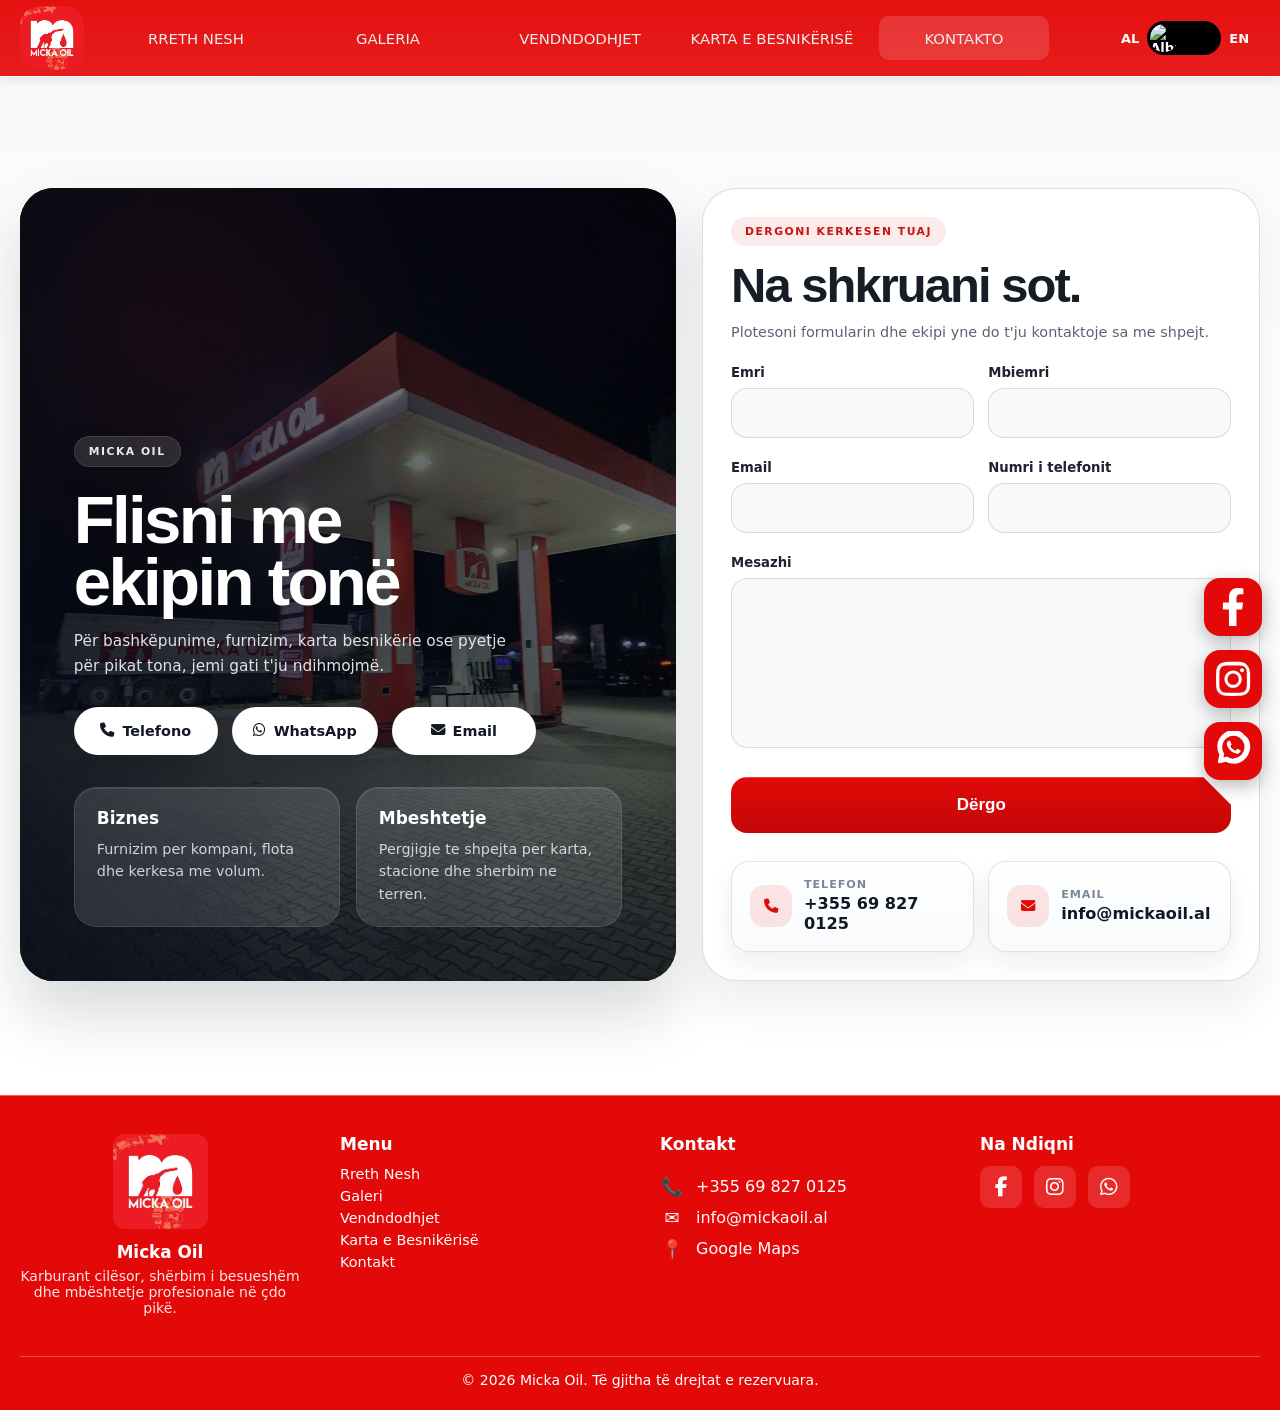
==== contact.html @ ea3356fb "update" ====
<!DOCTYPE html>
<html lang="sq">
<head>
  <meta charset="UTF-8" />
  <meta name="viewport" content="width=device-width, initial-scale=1" />
  <title data-lang="meta_contact_title">Kontakt | Micka Oil</title>
  <meta
    name="description"
    data-meta-lang="meta_contact_description"
    content="Kontaktoni Micka Oil per furnizim me karburant, bashkepunime biznesi, karta besnikerie dhe informacione mbi pikat tona."
  />

  <link rel="icon" href="images/logo.png" />
  <link rel="stylesheet" href="style.css" />

  <link
    rel="stylesheet"
    href="https://cdnjs.cloudflare.com/ajax/libs/font-awesome/6.5.1/css/all.min.css"
    integrity="sha512-DTOQO9RWCH3ppGqcWaEA1BIZOC6xxalwEsw9c2QQeAIftl+Vegovlnee1c9QX4TctnWMn13TZye+giMm8e2LwA=="
    crossorigin="anonymous"
    referrerpolicy="no-referrer"
  />
</head>

<body class="contact-page-body">

<!-- FLOATING SOCIAL LINKS -->
<div class="floating-social" id="floatingSocial">
  <!-- Facebook -->
  <a href="https://www.facebook.com/oilmicka" target="_blank" rel="noopener noreferrer" class="social-btn" aria-label="Facebook">
    <svg viewBox="0 0 320 512" aria-hidden="true">
      <path fill="white"
        d="M279.14 288l14.22-92.66h-88.91v-60.13c0-25.35
        12.42-50.06 52.24-50.06h40.42V6.26S260.43 0
        225.36 0c-73.22 0-121.08 44.38-121.08
        124.72v70.62H22.89V288h81.39v224h100.2V288z" />
    </svg>
  </a>

  <!-- Instagram -->
  <a href="https://www.instagram.com/mickaoil/" target="_blank" rel="noopener noreferrer" class="social-btn" aria-label="Instagram">
    <svg viewBox="0 0 448 512" aria-hidden="true">
      <path fill="white" d="
        M224.1 141c-63.6 0-115.1 51.5-115.1 115.1S160.5 371.2 224.1 371.2
        339.2 319.7 339.2 256.1 287.7 141 224.1 141zm0 190.2c-41.4 0-75.1-33.7-75.1-75.1
        0-41.4 33.7-75.1 75.1-75.1 41.4 0 75.1 33.7 75.1 75.1 0 41.4-33.7 75.1-75.1 75.1zm146.4-194.3
        c0 14.9-12.1 27-27 27-14.9 0-27-12.1-27-27 0-14.9 12.1-27 27-27
        14.9 0 27 12.1 27 27zm76.1 27.2c-1.7-35.9-9.9-67.7-36.3-94.1C387.7 35.5 355.9 27.3 320 25.6
        284.8 23.9 274.2 23.7 224.1 23.7s-60.7.2-95.9 1.9C92.3 27.3 60.5 35.5 34.1 62
        7.7 88.4-.5 120.2-2.2 156.1c-1.7 35.2-1.9 45.8-1.9 95.9s.2 60.7 1.9 95.9c1.7 35.9 9.9 67.7
        36.3 94.1 26.4 26.4 58.2 34.6 94.1 36.3 35.2 1.7 45.8 1.9 95.9 1.9s60.7-.2 95.9-1.9
        c35.9-1.7 67.7-9.9 94.1-36.3 26.4-26.4 34.6-58.2 36.3-94.1 1.7-35.2 1.9-45.8 1.9-95.9s-.2-60.7-1.9-95.9z
        M398.8 388.2c-7.8 19.5-22.9 34.6-42.4 42.4-29.4 11.7-99.2 9-132.3 9s-102.9 2.6-132.3-9
        c-19.5-7.8-34.6-22.9-42.4-42.4-11.7-29.4-9-99.2-9-132.3s-2.6-102.9 9-132.3c7.8-19.5 22.9-34.6
        42.4-42.4 29.4-11.7 99.2-9 132.3-9s102.9-2.6 132.3 9c19.5 7.8 34.6 22.9 42.4 42.4
        11.7 29.4 9 99.2 9 132.3s2.7 102.9-9 132.3z" />
    </svg>
  </a>

  <!-- WhatsApp -->
  <a href="https://wa.me/355698270125" target="_blank" rel="noopener noreferrer" class="social-btn" aria-label="WhatsApp">
    <svg viewBox="0 0 448 512" aria-hidden="true">
      <path fill="white"
        d="M380.9 97.1C339-7.8 224.8-40.2 129.3 11.5 27.7 67.3-8.8 188.7
        47 290.3l-17.9 78.1C26 385.8 36.2 397 49.4 394.1l79.4-18.1c95.1
        52.4 212.6 18.4 268.5-83.2 54.9-98.5 21.4-218.8-54.8-241.7zM224.4
        339.4c-27.1 0-53.5-7.6-76.2-22l-5.4-3.5-47.2 10.8 10.9-46.3-3.5-5.5c-22-35
        -27.4-78.8-14.5-118.5 13-39.7 42.4-70.9 80.8-86.2 38.4-15.4 80.9-12.8
        116.2 7.1 35.3 19.8 60.1 55.2 66.7 96.1 6.6 40.9-5.1 82.7-31.4
        113.7-26.3 31-64.7 49.3-105.5 49.3zm76.7-105.4c-4.2-2.1-24.9-12.3-28.8-13.8
        -3.9-1.4-6.7-2.1-9.5 2.1 -2.8 4.2-10.9 13.8-13.4
        16.6 -2.5 2.8-4.9 3.2-9.1 1.1 -24.7-12.4-40.9-22.1-57.9-50.1
        -4.4-7.5 4.4-7 12.4-23.3 1.4-2.8 .7-5.2-.4-7.3 -1.1-2.1-9.5-22.8-13-31.3
        -3.4-8.2-6.9-7.1-9.5-7.2 -2.5-.1-5.4-.1-8.3-.1 -2.8 0-7.3 1.1-11.1 5.2
        -3.9 4.2-14.6 14.3-14.6 34.9 0 20.6 14.9 40.5 17 43.4
        2.1 2.8 29.1 44.4 70.6 62.3 41.5 17.9 41.5 12 49 11.3 7.5-.7
        24.9-10.1 28.4-19.9 3.5-9.8 3.5-18.2 2.5-20.3 -1-2.1-3.8-3.2-8-5.2z" />
    </svg>
  </a>
</div>


<!-- 01. NAVBAR -->
<nav class="navbar" role="navigation" aria-label="Main navigation">
  <div class="navbar__container">
    <a href="index.html" id="navbar__logo" aria-label="Micka Oil Home">
      <img src="images/logo.png" alt="Micka Oil Logo" />
    </a>
    <button class="navbar__toggle" id="mobile-menu" aria-label="Menu" aria-expanded="false" aria-controls="navbarMenu">
      <span class="bar"></span>
      <span class="bar"></span>
      <span class="bar"></span>
    </button>
    <ul class="navbar__menu" id="navbarMenu">
      <li><a href="rreth-nesh.html" class="navbar__link" data-lang="nav_about">RRETH NESH</a></li>
      <li><a href="gallery.html" class="navbar__link" data-lang="nav_gallery">GALERIA</a></li>
      <li><a href="location.html" class="navbar__link" data-lang="nav_locations">VENDNDODHJET</a></li>
      <li><a href="karta-besnikerise.html" class="navbar__link" data-lang="nav_loyalty">KARTA E BESNIKERISE</a></li>
      <li><a href="contact.html" class="navbar__link active" data-lang="nav_contact">KONTAKTO</a></li>

      <li class="lang-toggle">
        <span>AL</span>
        <label class="lang-switch" aria-label="Language toggle">
          <input type="checkbox" id="langToggle" />
          <div class="lang-track">
            <div class="lang-knob">
              <img class="flag flag-sq"
                   src="https://static.parastorage.com/services/linguist-flags/1.969.0/assets/flags/round/ALB.png"
                   alt="Albanian">
              <img class="flag flag-en"
                   src="https://static.parastorage.com/services/linguist-flags/1.969.0/assets/flags/round/GBR.png"
                   alt="English">
            </div>
          </div>
        </label>
        <span>EN</span>
      </li>
    </ul>
  </div>
</nav>

<!-- 02. CONTACT FORM SECTION -->
<section class="contact-commercial" id="contactFormPanel">
  <div class="contact-commercial__shell">
    <div class="contact-commercial__media">
      <img src="images/kavje me bot.jpg" alt="Micka Oil station at night" />
      <div class="contact-commercial__overlay">
        <span class="contact-commercial__kicker" data-lang="contact_overlay_kicker">MICKA OIL</span>
        <h1 data-lang="contact_overlay_title">Flisni me ekipin tonë</h1>
        <p data-lang="contact_overlay_text">Për bashkëpunime, furnizim, karta besnikërie ose pyetje për pikat tona, jemi gati t'ju ndihmojmë.</p>
        <div class="contact-commercial__actions">
          <a href="tel:+355698270125"><i class="fa-solid fa-phone" aria-hidden="true"></i><span data-lang="contact_action_phone">Telefono</span></a>
          <a href="https://wa.me/355698270125" target="_blank" rel="noopener"><i class="fa-brands fa-whatsapp" aria-hidden="true"></i><span data-lang="contact_action_whatsapp">WhatsApp</span></a>
          <a href="mailto:info@mickaoil.al"><i class="fa-solid fa-envelope" aria-hidden="true"></i><span data-lang="contact_action_email">Email</span></a>
        </div>
        <div class="contact-commercial__points">
          <div>
            <strong data-lang="contact_point_business_title">Biznes</strong>
            <span data-lang="contact_point_business_text">Furnizim per kompani, flota dhe kerkesa me volum.</span>
          </div>
          <div>
            <strong data-lang="contact_point_support_title">Mbeshtetje</strong>
            <span data-lang="contact_point_support_text">Pergjigje te shpejta per karta, stacione dhe sherbim ne terren.</span>
          </div>
        </div>
      </div>
    </div>

    <div class="contact-commercial__panel">
      <div class="contact-commercial__intro">
        <span class="contact-commercial__form-tag" data-lang="contact_official">Dergoni kerkesen tuaj</span>
        <h2 data-lang="contact_form_title">Na shkruani sot.</h2>
        <p data-lang="contact_form_text">Plotesoni formularin dhe ekipi yne do t'ju kontaktoje sa me shpejt.</p>
      </div>

      <form method="POST" action="https://api.web3forms.com/submit" class="contact-commercial__form" data-web3forms-form>
        <input type="hidden" name="access_key" value="1e1cf7c0-39ac-434d-889b-0684a338e984" />
        <input type="hidden" name="subject" value="New Micka Oil website contact request" />
        <input type="hidden" name="from_name" value="Micka Oil Website" />
        <input type="hidden" name="redirect" value="thankyou.html" />
        <input type="checkbox" name="botcheck" class="hidden" style="display: none;" tabindex="-1" autocomplete="off" />

        <div class="contact-commercial__grid">
          <div class="form-group">
            <label for="firstName" data-lang="form_firstname">Emri</label>
            <input id="firstName" name="firstName" type="text" required />
          </div>

          <div class="form-group">
            <label for="lastName" data-lang="form_lastname">Mbiemri</label>
            <input id="lastName" name="lastName" type="text" required />
          </div>
        </div>

        <div class="contact-commercial__grid">
          <div class="form-group">
            <label for="email" data-lang="form_email">Email</label>
            <input id="email" name="email" type="email" required />
          </div>

          <div class="form-group">
            <label for="phone" data-lang="form_phone">Numri i telefonit</label>
            <input id="phone" name="phone" type="tel" required />
          </div>
        </div>

        <div class="form-group">
          <label for="message" data-lang="form_message">Mesazhi</label>
          <textarea id="message" name="message" rows="6" required></textarea>
        </div>

        <button class="btn" type="submit" data-lang="form_submit">Dergo</button>
      </form>

      <div class="contact-commercial__footer">
        <a href="tel:+355698270125" class="contact-commercial__quick-link">
          <span class="contact-commercial__quick-icon" aria-hidden="true"><i class="fa-solid fa-phone"></i></span>
          <span>
            <small>Telefon</small>
            <strong>+355 69 827 0125</strong>
          </span>
        </a>
        <a href="mailto:info@mickaoil.al" class="contact-commercial__quick-link">
          <span class="contact-commercial__quick-icon" aria-hidden="true"><i class="fa-solid fa-envelope"></i></span>
          <span>
            <small>Email</small>
            <strong>info@mickaoil.al</strong>
          </span>
        </a>
      </div>
    </div>
  </div>
</section>

<!-- 03. FOOTER -->
<footer class="footer-section" id="siteFooter">
  <div class="footer-container">
    <div class="footer-brand">
      <img src="images/logo.png" class="footer-logo" alt="Micka Oil Logo" />
      <h3>Micka Oil</h3>
      <p data-lang="footer_brand_text">Furnizim me cilesi ne cdo qytet.</p>
    </div>

    <div class="footer-links">
      <h4 data-lang="footer_menu">Menu</h4>
      <a href="rreth-nesh.html" data-lang="footer_about">Rreth Nesh</a>
      <a href="gallery.html" data-lang="footer_gallery">Galeri</a>
      <a href="location.html" data-lang="footer_locations">Vendndodhjet</a>
      <a href="karta-besnikerise.html" data-lang="footer_loyalty">Karta e Besnikërisë</a>
      <a href="contact.html" data-lang="footer_contact">Kontakt</a>
    </div>

    <div class="footer-contact">
      <h4 data-lang="footer_contact_title">Kontakt</h4>
      <div class="contact-item">
        <span class="icon">📞</span>
        <a href="tel:+355698270125">+355 69 827 0125</a>
      </div>
      <div class="contact-item">
        <span class="icon">✉️</span>
        <a href="mailto:info@mickaoil.al">info@mickaoil.al</a>
      </div>
      <div class="contact-item">
        <span class="icon">📍</span>
        <a href="#">Google Maps</a>
      </div>
    </div>

    <div class="footer-social">
      <h4 data-lang="footer_follow">Na Ndiqni</h4>
      <div class="footer-social-icons">
        <a href="https://www.facebook.com/oilmicka" target="_blank" aria-label="Facebook">
          <i class="fa-brands fa-facebook-f"></i>
        </a>
        <a href="https://www.instagram.com/mickaoil/" target="_blank" aria-label="Instagram">
          <i class="fa-brands fa-instagram"></i>
        </a>
        <a href="https://wa.me/355698270125" target="_blank" aria-label="WhatsApp">
          <i class="fab fa-whatsapp"></i>
        </a>
      </div>
    </div>
  </div>

  <div class="footer-bottom">
    &copy; <span id="year"></span> Micka Oil. <span data-lang="footer_rights">Te gjitha te drejtat e rezervuara.</span>
  </div>
</footer>

<!-- 04. SCRIPTS -->
<script src="language.js"></script>
<script>
  if (typeof translations !== "undefined") {
    Object.assign(translations.sq, {
      contact_official: "Dergoni kerkesen tuaj",
      contact_overlay_kicker: "MICKA OIL",
      contact_overlay_title: "Flisni me ekipin tonë",
      contact_overlay_text: "Për bashkëpunime, furnizim, karta besnikërie ose pyetje për pikat tona, jemi gati t'ju ndihmojmë.",
      contact_action_phone: "Telefono",
      contact_action_whatsapp: "WhatsApp",
      contact_action_email: "Email",
      contact_point_business_title: "Biznes",
      contact_point_business_text: "Furnizim per kompani, flota dhe kerkesa me volum.",
      contact_point_support_title: "Mbeshtetje",
      contact_point_support_text: "Pergjigje te shpejta per karta, stacione dhe sherbim ne terren.",
      contact_form_title: "Na shkruani sot.",
      contact_form_text: "Plotesoni formularin dhe ekipi yne do t'ju kontaktoje sa me shpejt."
    });

    Object.assign(translations.en, {
      contact_official: "Send your request",
      contact_overlay_kicker: "MICKA OIL",
      contact_overlay_title: "Talk to our team",
      contact_overlay_text: "For partnerships, fuel supply, loyalty cards, or station questions, our team is ready to help.",
      contact_action_phone: "Call",
      contact_action_whatsapp: "WhatsApp",
      contact_action_email: "Email",
      contact_point_business_title: "Business",
      contact_point_business_text: "Supply for companies, fleets, and volume-based requests.",
      contact_point_support_title: "Support",
      contact_point_support_text: "Fast answers for cards, stations, and on-the-ground service.",
      contact_form_title: "Send us a message.",
      contact_form_text: "Fill out the form and our team will get back to you as soon as possible."
    });

    if (typeof applyTranslations === "function" && typeof currentLang !== "undefined") {
      applyTranslations(currentLang);
    }
  }
</script>
<script>
  (() => {
    const form = document.querySelector("[data-web3forms-form]");
    if (!form) return;

    form.addEventListener("submit", async (event) => {
      event.preventDefault();

      const submitButton = form.querySelector('button[type="submit"]');
      const originalText = submitButton ? submitButton.textContent : "";

      if (submitButton) {
        submitButton.disabled = true;
        submitButton.textContent = "Sending...";
      }

      try {
        const response = await fetch(form.action, {
          method: "POST",
          body: new FormData(form),
          headers: {
            Accept: "application/json"
          }
        });
        const result = await response.json();

        if (!response.ok || !result.success) {
          throw new Error(result.message || "Form submission failed.");
        }

        window.location.href = form.querySelector('input[name="redirect"]')?.value || "thankyou.html";
      } catch (error) {
        alert("Mesazhi nuk u dergua. Ju lutemi provoni perseri ose na kontaktoni direkt me email.");

        if (submitButton) {
          submitButton.disabled = false;
          submitButton.textContent = originalText;
        }
      }
    });
  })();
</script>
<script src="app.js"></script>
</body>
</html>
---- style.css ----
/* =========================================================
   MICKA OIL WEBSITE STYLES
   ---------------------------------------------------------
   01. Global reset, variables, base layout
   02. Shared components: preloader, social buttons, navbar
   03. Home page: hero, price board, slider, about, services
   04. Gallery page: coverflow and image grid
   05. Contact and loyalty support sections
   06. Products page sections and product cards
   07. Location page: hero, map, cards, info windows
   08. About page: legacy blocks, rebuilt hero, V2 layout
   09. Footer
   ---------------------------------------------------------
   Keep page-specific rules grouped under their page heading.
   ========================================================= */

/* =========================================================
   01. GLOBAL RESET, VARIABLES, BASE LAYOUT
   ========================================================= */

* { 
  box-sizing: border-box; 
  margin: 0; 
  padding: 0; 
}

:root {
  --nav-h: 72px;
  --radius: 16px;
  --shadow: 0 8px 30px rgba(0,0,0,.12);
  --text: #0f1115;
  --brand: #e40909;
  --site-bg: #f6f7f9;
  --white: #ffffff;
  --off: #f7f6f4;
  --border: #e4e2de;
  --muted: #777b85;
  --body-c: #202226;
  --head-c: #111318;
  --red: #d72b22;
  --red-h: #b51d15;
  --serif: Georgia, "Times New Roman", serif;
  --sans: "Manrope", "Segoe UI", system-ui, sans-serif;
  --dur: .45s;
  --ease: cubic-bezier(.22,1,.36,1);
  --motion-soft: cubic-bezier(0.2, 0.7, 0.2, 1);
  --motion-spring: cubic-bezier(0.16, 1, 0.3, 1);
  --premium-shadow: 0 22px 50px rgba(16, 24, 38, 0.12);
}


html { scroll-behavior: smooth; }

html,
body {
  max-width: 100%;
  overflow-x: hidden;
}

@media (min-width: 1101px) {
  :root {
    --nav-h: 76px;
  }

  html {
    font-size: 90%;
  }

  body {
    overflow-x: clip;
    padding-top: calc(var(--nav-h) + 18px);
  }

  .navbar__container,
  body.home-page .hero-panel,
  body.home-page .slider-showcase,
  body.home-page .home-locations,
  .slider,
  .about,
  .services-container,
  .services-grid,
  .products-wrap,
  #map,
  .locations-grid,
  .infographic-wrapper,
  .footer-container {
    max-width: 1260px;
  }

  #navbar__logo img {
    height: 68px;
  }

  .navbar__menu {
    gap: 18px;
  }

  .navbar__link {
    width: 154px;
    height: 44px;
    font-size: 1.03rem;
  }

  .lang-toggle {
    margin-left: 34px;
    font-size: 13px;
  }

  .lang-track {
    width: 68px;
    height: 32px;
  }

  .lang-knob,
  .lang-knob img {
    width: 26px;
    height: 26px;
  }

  .lang-knob {
    top: 3px;
    left: 3px;
  }

  .lang-switch input:checked + .lang-track .lang-knob {
    transform: translateX(36px);
  }

  .floating-social {
    right: 16px;
    bottom: 108px;
    gap: 12px;
  }

  .social-btn,
  #scrollTopBtn {
    width: 48px;
    height: 48px;
    border-radius: 12px;
  }
}

body {
  font-family: system-ui, -apple-system, Segoe UI, Roboto, Arial, sans-serif;
  color: var(--text);
  background: #f6f7f9;
  padding-top: calc(var(--nav-h) + 20px);
  
}

/* Mobile scrollbar handling */
@media (max-width: 700px) {

  body::-webkit-scrollbar{
  display: none;
}
.thumbnail {
    scrollbar-width: none;
    
  }
}

/* Anchor scroll offset */
section, #about, #services, #products, #locations, #contact {
  scroll-margin-top: calc(var(--nav-h) + 28px);
}

.section-title {
  text-align: center;
  margin: 20px 0;
  font-size: clamp(22px, 2.6vw, 32px);
  color: var(--brand);
}

/* =========================================================
   02. SHARED COMPONENTS
   ========================================================= */

/* Preloader video */
#preloader {
    position: fixed;
    inset: 0;
    background:
      radial-gradient(circle at center, rgba(228, 9, 9, 0.14), transparent 34%),
      #050505;
    z-index: 99999;
    display: flex;
    align-items: center;
    justify-content: center;
    transition: opacity 0.8s ease, visibility 0.8s ease;
}

#preloader.hidden {
    opacity: 0;
    visibility: hidden;
}

#preloader {
    pointer-events: none;
}

.loader-content {
    width: min(520px, 62vw);
    aspect-ratio: 1;
    display: grid;
    place-items: center;
    overflow: hidden;
    border-radius: 28px;
    background: #e40909;
    box-shadow:
      0 32px 90px rgba(0, 0, 0, 0.42),
      0 0 70px rgba(228, 9, 9, 0.28);
}

#preloader video {
    width: 100%;
    height: 100%;
    object-fit: contain;
    display: block;
}

@media (max-width: 700px) {
    .loader-content {
      width: min(340px, 72vw);
      border-radius: 26px;
    }
}

/* FLOATING SOCIAL */
.floating-social {
  position: fixed;
  right: 18px;
  bottom: 120px;
  display: flex;
  flex-direction: column;
  gap: 14px;
  z-index: 999;
}

.social-btn,
#scrollTopBtn {
  width: 58px;
  height: 58px;
  background: var(--brand);
  border-radius: 16px; 
  display: flex;
  align-items: center;
  justify-content: center;
  box-shadow: 0 6px 18px rgba(0,0,0,0.28);
  transition: transform 0.2s ease, background 0.3s ease;
}

/* SVG icons */
.social-btn svg {
  width: 66%;
  height: 66%;
  display: block;
  position: relative;
  z-index: 1;
  flex: 0 0 auto;
}

.social-btn[aria-label="WhatsApp"] svg {
  width: 72%;
  height: 72%;
  transform: translate(1px, 1px);
}

.social-btn:hover,
#scrollTopBtn:hover {
  background: #c30707;
  transform: scale(1.08);
}

.social-btn,
#scrollTopBtn {
  position: relative;
  overflow: hidden;
}

.social-btn::after,
#scrollTopBtn::after {
  content: "";
  position: absolute;
  inset: -35%;
  background: linear-gradient(120deg, transparent 35%, rgba(255, 255, 255, 0.55), transparent 65%);
  transform: translateX(-120%) rotate(18deg);
  transition: transform 0.55s ease;
}

.social-btn:hover::after,
#scrollTopBtn:hover::after {
  transform: translateX(120%) rotate(18deg);
}

/* Shared animated CTA treatment */
.products-cta__button,
.location-page-body .locations-page-hero__cta:not(.locations-page-hero__cta--secondary),
.location-actions button,
.btn,
.about-rebuild-btn--primary,
.about-v2-btn--primary,
.about-v2-btn--dark,
.support-banner__button {
  position: relative;
  isolation: isolate;
  overflow: hidden;
  border-radius: 0 18px 0 18px;
  clip-path: polygon(0 0, calc(100% - 28px) 0, 100% 28px, 100% 100%, 0 100%);
  transition:
    transform 0.24s ease,
    box-shadow 0.24s ease,
    background 0.24s ease,
    color 0.24s ease,
    border-color 0.24s ease;
}

.products-cta__button::before,
.location-page-body .locations-page-hero__cta:not(.locations-page-hero__cta--secondary)::before,
.location-actions button::before,
.btn::before,
.about-rebuild-btn--primary::before,
.about-v2-btn--primary::before,
.about-v2-btn--dark::before,
.support-banner__button::before {
  content: "";
  position: absolute;
  inset: -1px;
  z-index: -1;
  background: linear-gradient(120deg, transparent 0 34%, rgba(255, 255, 255, 0.72) 48%, transparent 62% 100%);
  transform: translateX(-135%);
  transition: transform 0.68s ease;
}

.products-cta__button::after,
.location-page-body .locations-page-hero__cta:not(.locations-page-hero__cta--secondary)::after,
.location-actions button::after,
.btn::after,
.about-rebuild-btn--primary::after,
.about-v2-btn--primary::after,
.about-v2-btn--dark::after,
.support-banner__button::after {
  content: "";
  position: absolute;
  inset: auto 14px 0 14px;
  height: 2px;
  z-index: -1;
  background: rgba(255, 255, 255, 0.82);
  box-shadow: 0 0 18px rgba(255, 255, 255, 0.62);
  transform: scaleX(0);
  transform-origin: left;
  transition: transform 0.28s ease;
}

.products-cta__button:hover,
.location-page-body .locations-page-hero__cta:not(.locations-page-hero__cta--secondary):hover,
.location-actions button:hover,
.btn:hover,
.about-rebuild-btn--primary:hover,
.about-v2-btn--primary:hover,
.about-v2-btn--dark:hover,
.support-banner__button:hover {
  transform: translateY(-4px);
  box-shadow: 0 22px 38px rgba(228, 9, 9, 0.34);
}

.products-cta__button:hover::before,
.location-page-body .locations-page-hero__cta:not(.locations-page-hero__cta--secondary):hover::before,
.location-actions button:hover::before,
.btn:hover::before,
.about-rebuild-btn--primary:hover::before,
.about-v2-btn--primary:hover::before,
.about-v2-btn--dark:hover::before,
.support-banner__button:hover::before {
  transform: translateX(135%);
}

.products-cta__button:hover::after,
.location-page-body .locations-page-hero__cta:not(.locations-page-hero__cta--secondary):hover::after,
.location-actions button:hover::after,
.btn:hover::after,
.about-rebuild-btn--primary:hover::after,
.about-v2-btn--primary:hover::after,
.about-v2-btn--dark:hover::after,
.support-banner__button:hover::after {
  transform: scaleX(1);
}

.location-actions a,
.contact-commercial__actions a,
.about-rebuild-btn--secondary,
.about-rebuild-btn--light,
.about-v2-btn--secondary {
  position: relative;
  overflow: hidden;
  transition:
    transform 0.24s ease,
    box-shadow 0.24s ease,
    border-color 0.24s ease,
    color 0.24s ease,
    background 0.24s ease;
}

.location-actions a:hover,
.contact-commercial__actions a:hover,
.about-rebuild-btn--secondary:hover,
.about-rebuild-btn--light:hover,
.about-v2-btn--secondary:hover {
  transform: translateY(-3px);
  box-shadow: 0 18px 30px rgba(17, 24, 32, 0.12);
}

@keyframes ctaSoftPulse {
  0%,
  100% {
    box-shadow: 0 14px 26px rgba(228, 9, 9, 0.24);
  }
  50% {
    box-shadow: 0 20px 36px rgba(228, 9, 9, 0.38);
  }
}

.products-cta__button,
.about-rebuild-btn--primary,
.about-v2-btn--primary {
  animation: ctaSoftPulse 3.8s ease-in-out infinite;
}

.floating-social.hide-floating {
  opacity: 0;
  pointer-events: none;
}

/* ======== 
    NAVBAR
 =========*/
.navbar {
  position: fixed;
  top: 0; left: 0; right: 0;
  z-index: 1000;
  background: linear-gradient(180deg, rgba(228, 9, 9, 0.97), rgba(228, 9, 9, 0.92));
  backdrop-filter: blur(5px);
  border-bottom: 1px solid #ffffff;
  box-shadow: 0 2px 10px rgba(0,0,0,.1);
}

.navbar__container {
  max-width: 1400px;
  height: var(--nav-h);
  margin: 0 auto;
  padding: 0 20px;
  display: flex;
  align-items: center;
  justify-content: space-between;
  gap: 16px;
  position: relative;
}

#navbar__logo {
  display: inline-flex;
  align-items: center;
  justify-content: center;
  height: 100%;
  flex: 0 0 auto;
}

#navbar__logo img {
  max-height: calc(var(--nav-h) - 12px);
  border-radius: 20px;
  width: auto;
  display: block;
  object-fit: contain;
}

.navbar__menu {
  list-style: none;
  display: flex;
  gap: 0;
  align-items: center;
  justify-content: center;
  flex: 1;
  gap: 22px;
}

.navbar__link {
  text-decoration: none;
  color: #eee;
  width: 170px;
  height: 44px;
  display: flex;
  align-items: center;
  justify-content: center;
  padding: 0;                 
  border-radius: 10px;
  transition: background 0.3s;
  position: relative;
  overflow: hidden;
  white-space: nowrap;
}

.navbar__link::after {
  content: "";
  position: absolute;
  left: 0;
  bottom: 4px;
  width: 0%;
  height: 2px;
  background: #fff;
  transition: width 0.3s ease;
}

.navbar__link:hover::after { width: 100%; }

.navbar__link.active {
  background: rgba(255, 255, 255, 0.142);
}

/* language toggle */
.lang-toggle {
  display: flex;
  align-items: center;
  gap: 8px;
  color: #fff;
  font-size: 13px;
  font-weight: 700;
  margin-left: 50px;
}

.lang-switch input { display: none; }

.lang-track {
  position: relative;
  width: 74px;
  height: 34px;
  border-radius: 999px;
  background: #000;
  overflow: hidden;
}

.lang-knob {
  position: absolute;
  top: 3px;
  left: 3px;
  width: 28px;
  height: 28px;
  display: flex;
  align-items: center;
  justify-content: center;
  transition: transform 0.3s ease;
}

.lang-knob img {
  width: 28px;
  height: 28px;
  border-radius: 50%;
  position: absolute;
}

.flag-en { opacity: 0; }

.lang-switch input:checked + .lang-track .lang-knob { transform: translateX(40px); }
.lang-switch input:checked + .lang-track .flag-en { opacity: 1; }
.lang-switch input:checked + .lang-track .flag-sq { opacity: 0; }

/* Mobile hamburger */
.navbar__toggle {
  display: none;
  width: 42px;
  height: 42px;
  border: 0;
  background: transparent;
  border-radius: 10px;
  justify-content: center;
  align-items: center;
  gap: 6px;
  cursor: pointer;
  flex-direction: column;
  padding: 6px;
}

.navbar__toggle .bar {
  display: block;
  width: 22px;
  height: 2px;
  background: #fff;
}

@media (max-width: 900px) {
  .navbar__toggle { display: inline-flex; }

  .navbar__menu {
    position: absolute;
    left: 0;
    right: 0;
    top: var(--nav-h);
    background: var(--brand);
    flex-direction: column;
    gap: 10px;
    padding: 0 16px; 
    overflow: hidden;
    max-height: 0;
    opacity: 0; 
    visibility: hidden; 
    transition: max-height .28s ease, opacity .28s ease, visibility .28s ease, padding .28s ease;
    border-bottom-left-radius: 16px;
    border-bottom-right-radius: 16px;
    box-shadow: 0 10px 25px rgba(0,0,0,.15);
  }

  .navbar__menu.active { 
    max-height: 560px;
    opacity: 1; 
    visibility: visible;
    padding: 14px 16px 18px; 
  }

  .navbar__link {
    display: block;
    width: 100%;
    text-align: center;
    padding: 14px 20px;
    background: rgba(255,255,255,0.08);
    border-radius: 999px;
  }

  .navbar__link:hover { background: rgba(255,255,255,0.22); }

  .lang-toggle {
    padding-top: 6px;
    margin-left: 0;
    justify-content: center;
    width: 100%;
  }
}

/* =========================================================
   03. HOME PAGE
   Hero, price board, slider, about, services, products, map
   ========================================================= */
body.home-page {
  font-family: "Manrope", system-ui, -apple-system, BlinkMacSystemFont, "Segoe UI", sans-serif;
  background: #ffffff;
}

body.home-page h1,
body.home-page .showcase-title,
body.home-page .about__text h3,
body.home-page .services-header h2,
body.home-page .products-header h2,
body.home-page .section-title {
  font-family: "League Spartan", "Arial Narrow", sans-serif;
  letter-spacing: -0.035em;
}

body.home-page .hero-panel,
body.home-page .home-price-board,
body.home-page .home-proof,
body.home-page .slider-showcase,
body.home-page .business-cta,
body.home-page .home-locations {
  max-width: 1400px;
  margin: 0 auto;
  padding-left: 8px;
  padding-right: 8px;
}

body.home-page .hero-panel {
  margin-top: 20px;
  margin-bottom: 26px;
}

body.home-page .home-price-board,
body.home-page .home-proof,
body.home-page .business-cta {
  margin-bottom: 26px;
}

body.home-page .hero-shell {
  position: relative;
  display: grid;
  grid-template-columns: minmax(0, 0.92fr) minmax(420px, 1.08fr);
  gap: 34px;
  padding: 44px 42px 42px;
  border-radius: 28px;
  overflow: hidden;
  color: #1b1f26;
  background:
    linear-gradient(135deg, #ffffff 0%, #ffffff 58%, #f3f6f9 100%);
  border: 1px solid rgba(217, 223, 230, 0.95);
  box-shadow:
    0 28px 58px rgba(17, 24, 32, 0.10),
    0 10px 18px rgba(17, 24, 32, 0.04),
    inset 0 1px 0 rgba(255, 255, 255, 0.96);
}

body.home-page .hero-shell::before {
  content: "";
  position: absolute;
  left: 40px;
  right: 40px;
  top: 0;
  height: 6px;
  border-radius: 0 0 8px 8px;
  background: linear-gradient(90deg, #c81b15 0%, #e40909 44%, rgba(228, 9, 9, 0) 78%);
  pointer-events: none;
}

body.home-page .hero-shell::after {
  content: none;
}

body.home-page .hero-copy,
body.home-page .hero-spotlight {
  position: relative;
  z-index: 2;
}

body.home-page .hero-copy {
  isolation: isolate;
  padding-right: 24px;
}

body.home-page .hero-copy::before {
  content: "";
  position: absolute;
  inset: -10px 0 -10px -10px;
  border-radius: 24px;
  background: linear-gradient(180deg, rgba(255, 255, 255, 0.88), rgba(249, 251, 253, 0.62));
  border: 1px solid rgba(234, 238, 243, 0.88);
  box-shadow: inset 0 1px 0 rgba(255, 255, 255, 0.92);
  opacity: 0.86;
  z-index: -2;
}

body.home-page .hero-copy::after {
  content: "";
  position: absolute;
  top: 10px;
  right: -12px;
  width: 1px;
  height: calc(100% - 20px);
  background: linear-gradient(180deg, rgba(194, 201, 209, 0), rgba(194, 201, 209, 0.88) 18%, rgba(194, 201, 209, 0.38) 82%, rgba(194, 201, 209, 0));
  z-index: -1;
}

body.home-page .hero-eyebrow,
body.home-page .section-kicker,
body.home-page .spotlight-label {
  display: inline-flex;
  align-items: center;
  gap: 8px;
  padding: 8px 15px;
  border-radius: 999px;
  font-size: 11px;
  font-weight: 700;
  letter-spacing: 0.12em;
  text-transform: uppercase;
}

body.home-page .hero-eyebrow {
  position: relative;
  padding-left: 44px;
  background: #ffffff;
  color: #b41f18;
  border: 1px solid rgba(228, 9, 9, 0.16);
  box-shadow: none;
  backdrop-filter: none;
}

body.home-page .hero-eyebrow::before {
  content: "";
  position: absolute;
  left: 18px;
  top: 50%;
  width: 10px;
  height: 10px;
  border-radius: 50%;
  background: var(--brand);
  transform: translateY(-50%);
  box-shadow: 0 0 0 6px rgba(228, 9, 9, 0.10);
}

body.home-page .hero-copy h1 {
  font-family: "League Spartan", "Arial Narrow", sans-serif;
  font-weight: 800;
  font-size: clamp(3.7rem, 6.4vw, 5.45rem);
  line-height: 0.94;
  letter-spacing: -0.045em;
  margin: 22px 0 20px;
  color: #1c2028;
  text-transform: none;
  text-wrap: balance;
  max-width: 18.4ch;
}

body.home-page .hero-copy h1 span {
  display: inline-block;
  color: var(--brand);
  text-shadow: none;
  white-space: nowrap;
}

body.home-page .hero-copy h1 .hero-title-dark {
  color: #1c2028;
}

body.home-page .hero-lead {
  max-width: 50ch;
  width: min(100%, 50ch);
  font-size: clamp(1.12rem, 1.55vw, 1.28rem);
  line-height: 1.58;
  color: #4c5661;
}

body.home-page .hero-actions {
  display: flex;
  flex-wrap: wrap;
  gap: 16px;
  margin-top: 32px;
}

body.home-page .hero-btn {
  --btn-accent: rgba(228, 9, 9, 0.22);
  display: inline-flex;
  align-items: center;
  justify-content: center;
  min-width: 210px;
  gap: 10px;
  padding: 16px 24px;
  border-radius: 0 16px 0 16px;
  text-decoration: none;
  font-weight: 700;
  font-size: 1rem;
  letter-spacing: 0.12em;
  text-transform: uppercase;
  border: 1px solid transparent;
  position: relative;
  overflow: hidden;
  isolation: isolate;
  transition: transform 0.24s ease, box-shadow 0.24s ease, background 0.24s ease, border-color 0.24s ease, color 0.24s ease;
}

body.home-page .hero-btn::before {
  content: "";
  position: absolute;
  inset: -1px;
  background:
    linear-gradient(120deg, transparent 0%, transparent 32%, rgba(255, 255, 255, 0.82) 50%, transparent 68%, transparent 100%);
  transform: translateX(-130%);
  transition: transform 0.7s ease;
  z-index: -1;
}

body.home-page .hero-btn::after {
  content: "";
  position: absolute;
  width: 112px;
  height: 112px;
  top: 50%;
  left: 50%;
  border-radius: 50%;
  border: 1px solid var(--btn-accent);
  transform: translate(-50%, -50%) scale(0.32);
  opacity: 0;
  transition: transform 0.45s ease, opacity 0.45s ease;
  z-index: -1;
}

body.home-page .hero-btn:hover {
  transform: translateY(-4px);
}

body.home-page .hero-btn:hover::before {
  transform: translateX(130%);
}

body.home-page .hero-btn:hover::after {
  opacity: 1;
  transform: translate(-50%, -50%) scale(1.08);
}

body.home-page .hero-btn--primary {
  --btn-accent: rgba(255, 255, 255, 0.30);
  color: #fff;
  background: linear-gradient(180deg, #d81d17, #bc1712);
  box-shadow:
    0 18px 34px rgba(216, 29, 23, 0.22),
    inset 0 1px 0 rgba(255, 255, 255, 0.12);
  clip-path: polygon(0 0, calc(100% - 24px) 0, 100% 26px, 100% 100%, 0 100%);
}

body.home-page .hero-btn--secondary {
  --btn-accent: rgba(228, 9, 9, 0.22);
  color: #1b1f26;
  background: #ffffff;
  border-color: rgba(207, 214, 221, 0.95);
  box-shadow:
    0 12px 24px rgba(17, 24, 32, 0.06),
    inset 0 1px 0 rgba(255, 255, 255, 0.92);
  backdrop-filter: none;
  clip-path: polygon(24px 0, 100% 0, 100% 100%, 0 100%, 0 24px);
}

body.home-page .hero-btn--secondary:hover {
  border-color: rgba(228, 9, 9, 0.42);
  color: #bc1712;
}

body.home-page .home-price-board {
  position: relative;
}

body.home-page .price-board-shell {
  display: grid;
  grid-template-columns: minmax(0, 1.2fr) minmax(280px, 0.8fr);
  gap: 24px;
  align-items: end;
  padding: 28px 28px 18px;
  border-radius: 28px 28px 0 0;
  background:
    linear-gradient(135deg, #161a20 0%, #1f252e 62%, #2a313d 100%);
  color: #fff;
  box-shadow: 0 26px 48px rgba(10, 14, 19, 0.18);
}

body.home-page .price-board-shell .section-title {
  margin: 16px 0 12px;
  color: #fff;
  text-align: left;
}

body.home-page .price-board-lead {
  max-width: 54ch;
  line-height: 1.75;
  color: rgba(255, 255, 255, 0.76);
}

body.home-page .price-board-meta {
  display: grid;
  grid-template-columns: repeat(2, minmax(0, 1fr));
  gap: 14px;
}

body.home-page .price-station,
body.home-page .price-updated {
  padding: 18px;
  border-radius: 20px;
  background: rgba(255, 255, 255, 0.07);
  border: 1px solid rgba(255, 255, 255, 0.10);
}

body.home-page .price-station__label,
body.home-page .price-updated span {
  display: block;
  margin-bottom: 8px;
  font-size: 11px;
  font-weight: 700;
  letter-spacing: 0.12em;
  text-transform: uppercase;
  color: rgba(255, 255, 255, 0.62);
}

body.home-page .price-station strong,
body.home-page .price-updated strong {
  font-size: 1.08rem;
  line-height: 1.35;
}

body.home-page .price-grid {
  display: grid;
  grid-template-columns: repeat(4, minmax(0, 1fr));
  gap: 16px;
  padding: 22px 22px 18px;
  background:
    linear-gradient(180deg, #f7f8fa, #ffffff);
  border: 1px solid rgba(209, 215, 222, 0.95);
  border-top: 0;
  border-radius: 0 0 28px 28px;
  box-shadow: 0 22px 40px rgba(18, 25, 34, 0.08);
}

body.home-page .price-card {
  position: relative;
  overflow: hidden;
  min-height: 176px;
  padding: 20px 20px 18px;
  border-radius: 22px;
  background: #fff;
  border: 1px solid rgba(216, 221, 228, 0.95);
  box-shadow: 0 14px 28px rgba(18, 25, 34, 0.06);
}

body.home-page .price-card::before {
  content: "";
  position: absolute;
  left: 0;
  top: 0;
  bottom: 0;
  width: 5px;
  background: linear-gradient(180deg, #e40909, #f39a24);
}

body.home-page .price-card__label {
  display: inline-flex;
  align-items: center;
  justify-content: center;
  min-width: 72px;
  padding: 6px 12px;
  border-radius: 999px;
  background: rgba(228, 9, 9, 0.08);
  color: #b71c16;
  font-size: 0.75rem;
  font-weight: 800;
  letter-spacing: 0.08em;
  text-transform: uppercase;
}

body.home-page .price-card h3 {
  margin: 16px 0 8px;
  font-size: 1.2rem;
  color: #1b2028;
}

body.home-page .price-card__value {
  display: inline-flex;
  align-items: flex-end;
  gap: 8px;
  margin-top: 6px;
  color: #11161d;
}

body.home-page .price-card__value strong {
  font-family: "League Spartan", "Arial Narrow", sans-serif;
  font-size: clamp(2rem, 4vw, 2.6rem);
  line-height: 0.95;
  letter-spacing: -0.04em;
}

body.home-page .price-card__value span {
  font-size: 0.95rem;
  font-weight: 700;
  color: #6b7480;
  padding-bottom: 4px;
}

body.home-page .price-card p {
  margin-top: 14px;
  color: #5a6470;
  line-height: 1.6;
  font-size: 0.95rem;
}

body.home-page .price-board-note {
  margin: 16px 8px 0;
  color: #57616d;
  line-height: 1.7;
  font-size: 0.96rem;
}

body.home-page .home-proof__header {
  margin-bottom: 14px;
}

body.home-page .home-proof__header .section-title {
  text-align: left;
  margin: 16px 0 0;
}

body.home-page .home-proof__grid {
  display: grid;
  grid-template-columns: repeat(4, minmax(0, 1fr));
  gap: 18px;
}

body.home-page .proof-card {
  padding: 24px 22px;
  border-radius: 24px;
  background:
    linear-gradient(180deg, #ffffff, #f7f9fb);
  border: 1px solid rgba(220, 225, 231, 0.95);
  box-shadow: 0 14px 30px rgba(17, 24, 32, 0.06);
}

body.home-page .proof-card__icon {
  display: inline-flex;
  align-items: center;
  justify-content: center;
  width: 52px;
  height: 52px;
  border-radius: 18px;
  background: linear-gradient(180deg, #e40909, #c61712);
  color: #fff;
  font-size: 1.2rem;
  box-shadow: 0 14px 24px rgba(228, 9, 9, 0.20);
}

body.home-page .proof-card h3 {
  margin: 18px 0 10px;
  font-size: 1.2rem;
  color: #1a1f27;
}

body.home-page .proof-card p {
  color: #5a6470;
  line-height: 1.68;
}

body.home-page .business-cta__shell {
  display: grid;
  grid-template-columns: minmax(0, 1fr) minmax(360px, 0.92fr);
  gap: 26px;
  padding: 30px;
  border-radius: 30px;
  background:
    radial-gradient(circle at top right, rgba(255, 255, 255, 0.14), transparent 32%),
    linear-gradient(135deg, #13171d 0%, #1a2028 58%, #212833 100%);
  color: #fff;
  box-shadow: 0 28px 52px rgba(12, 16, 22, 0.18);
}

body.home-page .business-cta__copy h2 {
  margin: 16px 0 14px;
  font-family: "League Spartan", "Arial Narrow", sans-serif;
  font-size: clamp(2rem, 4vw, 3rem);
  line-height: 0.98;
  letter-spacing: -0.04em;
}

body.home-page .business-cta__copy p {
  max-width: 52ch;
  color: rgba(255, 255, 255, 0.76);
  line-height: 1.8;
}

body.home-page .business-cta__details {
  display: grid;
  gap: 18px;
  align-content: center;
}

body.home-page .business-cta__points {
  display: grid;
  gap: 12px;
}

body.home-page .business-cta__points div {
  padding: 16px 18px;
  border-radius: 18px;
  background: rgba(255, 255, 255, 0.07);
  border: 1px solid rgba(255, 255, 255, 0.12);
  line-height: 1.55;
  color: rgba(255, 255, 255, 0.9);
}

body.home-page .business-cta__actions {
  display: flex;
  flex-wrap: wrap;
  gap: 14px;
  margin-top: 2px;
}

body.home-page .business-cta__actions .hero-btn--secondary {
  color: #fff;
  background: rgba(255, 255, 255, 0.06);
  border-color: rgba(255, 255, 255, 0.20);
  box-shadow: none;
}

body.home-page .business-cta__actions .hero-btn--secondary:hover {
  color: #fff;
  border-color: rgba(255, 255, 255, 0.44);
  background: rgba(255, 255, 255, 0.10);
}

body.home-page .hero-metrics {
  display: grid;
  grid-template-columns: repeat(4, minmax(0, 1fr));
  gap: 0;
  margin-top: 36px;
  position: relative;
  border: 1px solid rgba(20, 26, 34, 0.14);
  background:
    linear-gradient(180deg, rgba(255, 255, 255, 0.96), rgba(245, 247, 250, 0.96));
  box-shadow:
    0 20px 40px rgba(17, 24, 32, 0.08),
    inset 0 1px 0 rgba(255, 255, 255, 0.92);
  overflow: hidden;
}

body.home-page .hero-metrics::before {
  content: "";
  position: absolute;
  inset: 0;
  background-image:
    linear-gradient(rgba(228, 9, 9, 0.05) 1px, transparent 1px),
    linear-gradient(90deg, rgba(228, 9, 9, 0.05) 1px, transparent 1px);
  background-size: 34px 34px;
  opacity: 0.65;
  pointer-events: none;
}

body.home-page .hero-metric {
  position: relative;
  min-height: 168px;
  padding: 28px 18px 22px;
  background: rgba(255, 255, 255, 0.82);
  border-right: 1px solid rgba(20, 26, 34, 0.12);
  overflow: hidden;
  transition: transform 0.28s ease, background 0.28s ease, box-shadow 0.28s ease;
  z-index: 0;
  isolation: isolate;
}

body.home-page .hero-metric::before {
  content: "";
  position: absolute;
  left: 0;
  right: 0;
  top: 0;
  height: 4px;
  background: linear-gradient(90deg, rgba(228, 9, 9, 0.2), #e40909, rgba(228, 9, 9, 0.18));
}

body.home-page .hero-metric::after {
  content: "";
  position: absolute;
  width: 210px;
  height: 210px;
  left: 50%;
  top: 54%;
  border-radius: 50%;
  border: 1px solid rgba(228, 9, 9, 0.12);
  background: radial-gradient(circle, rgba(228, 9, 9, 0) 58%, rgba(228, 9, 9, 0.04) 59%, rgba(228, 9, 9, 0.06) 100%);
  transform: translate(-50%, -50%) scale(0.72);
  opacity: 0.9;
  transition: transform 0.38s ease, opacity 0.32s ease, background 0.38s ease, border-color 0.38s ease;
  z-index: 0;
}

body.home-page .hero-metric:nth-child(1)::before {
  content: "";
}

body.home-page .hero-metric:nth-child(2)::before {
  content: "";
}

body.home-page .hero-metric:nth-child(3)::before {
  content: "";
}

body.home-page .hero-metric:nth-child(4)::before {
  content: "";
}

body.home-page .hero-metric:last-child {
  border-right: 0;
}

body.home-page .hero-metric:hover,
body.home-page .hero-metric.is-active {
  transform: translateY(-2px);
  background: rgba(255, 255, 255, 0.92);
  box-shadow: inset 0 0 0 1px rgba(228, 9, 9, 0.08);
}

body.home-page .hero-metric:hover::after,
body.home-page .hero-metric.is-active::after {
  opacity: 1;
  transform: translate(-50%, -50%) scale(1);
  border-color: rgba(228, 9, 9, 0.02);
  background: radial-gradient(circle, rgba(255, 255, 255, 0) 58%, rgba(228, 9, 9, 0.9) 59%, rgba(207, 21, 16, 0.98) 100%);
}

body.home-page .hero-metric strong {
  display: block;
  position: relative;
  z-index: 2;
  font-family: "League Spartan", "Arial Narrow", sans-serif;
  font-size: clamp(2.5rem, 3.6vw, 3.15rem);
  line-height: 0.9;
  letter-spacing: -0.04em;
  color: #1c232c;
  margin-top: 12px;
  min-width: 0;
  min-height: 0;
  padding: 0;
  border-radius: 0;
  width: auto;
  text-shadow: 0 0 0 rgba(228, 9, 9, 0);
  transition: color 0.28s ease, text-shadow 0.28s ease, transform 0.28s ease, background 0.28s ease, box-shadow 0.28s ease;
}

body.home-page .hero-metric:hover strong,
body.home-page .hero-metric.is-active strong {
  color: #cf1d17;
  text-shadow: none;
  transform: scale(1.01);
}

body.home-page .hero-metric-value {
  will-change: transform, contents;
}

body.home-page .hero-metric span {
  display: block;
  position: relative;
  z-index: 2;
  margin-top: 14px;
  color: #5a616a;
  line-height: 1.45;
  font-size: 1rem;
  font-weight: 700;
  letter-spacing: 0.15em;
  text-transform: uppercase;
  max-width: none;
}

body.home-page .hero-metric:hover span,
body.home-page .hero-metric.is-active span {
  color: #51627f;
}

body.home-page .hero-spotlight {
  display: grid;
  align-content: start;
  gap: 14px;
  padding-top: 6px;
}

body.home-page .hero-spotlight::before {
  content: none;
}

body.home-page .spotlight-card {
  position: relative;
  min-height: 360px;
  max-width: none;
  margin-left: 0;
  padding: 30px 30px 28px;
  border-radius: 22px;
  display: flex;
  flex-direction: column;
  justify-content: flex-end;
  background:
    linear-gradient(180deg, rgba(14, 18, 24, 0.12) 0%, rgba(14, 18, 24, 0.48) 48%, rgba(14, 18, 24, 0.88) 100%),
    url("images/kavaje naten 2.jpg") center / cover no-repeat;
  border: 1px solid rgba(34, 41, 50, 0.18);
  box-shadow:
    0 26px 46px rgba(17, 24, 32, 0.18),
    inset 0 1px 0 rgba(255, 255, 255, 0.12);
}

body.home-page .spotlight-card::before {
  content: "";
  position: absolute;
  inset: 0;
  background: linear-gradient(180deg, rgba(255, 255, 255, 0.10), rgba(255, 255, 255, 0) 30%, rgba(0, 0, 0, 0.16) 100%);
  pointer-events: none;
}

body.home-page .spotlight-card::after {
  content: "";
  position: absolute;
  inset: auto 24px 22px 24px;
  height: 1px;
  background: linear-gradient(90deg, rgba(255, 255, 255, 0.28), rgba(255, 255, 255, 0.06));
}

body.home-page .spotlight-label {
  align-self: flex-start;
  position: relative;
  z-index: 1;
  padding: 8px 14px;
  background: #e40909;
  color: #ffffff;
  border: 0;
  box-shadow: none;
}

body.home-page .spotlight-label::before {
  content: none;
}

body.home-page .spotlight-card h2 {
  font-family: "League Spartan", "Arial Narrow", sans-serif;
  font-size: clamp(2.55rem, 4.35vw, 3.55rem);
  line-height: 1.03;
  margin: 22px 0 14px;
  letter-spacing: -0.026em;
  color: #ffffff;
  position: relative;
  z-index: 1;
  max-width: 14.8ch;
}

body.home-page .spotlight-card p {
  max-width: 42ch;
  color: rgba(255, 255, 255, 0.88);
  font-size: clamp(1.08rem, 1.18vw, 1.24rem);
  line-height: 1.62;
  position: relative;
  z-index: 1;
}

body.home-page .spotlight-grid {
  display: grid;
  grid-template-columns: repeat(2, minmax(0, 1fr));
  gap: 14px;
  width: 100%;
  margin-left: 0;
}

body.home-page .spotlight-mini {
  position: relative;
  overflow: hidden;
  padding: 20px;
  border-radius: 18px;
  background: linear-gradient(180deg, #ffffff 0%, #fafbfc 100%);
  color: #17191d;
  border: 1px solid rgba(215, 221, 228, 0.95);
  box-shadow:
    0 14px 26px rgba(17, 24, 32, 0.07),
    inset 0 1px 0 rgba(255, 255, 255, 0.92);
  transition: transform 0.26s ease, box-shadow 0.26s ease, border-color 0.26s ease, background 0.26s ease;
}

body.home-page .spotlight-mini::before {
  content: "";
  position: absolute;
  left: 0;
  right: 0;
  top: 0;
  height: 4px;
  background: #e40909;
  transition: height 0.26s ease, opacity 0.26s ease;
}

body.home-page .spotlight-mini::after {
  content: "";
  position: absolute;
  inset: auto -40px -46px auto;
  width: 140px;
  height: 140px;
  border-radius: 50%;
  background: radial-gradient(circle, rgba(228, 9, 9, 0.18) 0%, rgba(228, 9, 9, 0.08) 34%, rgba(228, 9, 9, 0) 72%);
  opacity: 0;
  transform: scale(0.7);
  transition: opacity 0.26s ease, transform 0.26s ease;
  pointer-events: none;
}

body.home-page .spotlight-mini__icon {
  width: 44px;
  height: 44px;
  border-radius: 12px;
  background: #e40909;
  color: #ffffff;
  border: 0;
  display: inline-flex;
  align-items: center;
  justify-content: center;
  margin-bottom: 14px;
  box-shadow: none;
  transition: transform 0.26s ease, box-shadow 0.26s ease, background 0.26s ease;
}

body.home-page .spotlight-mini h3 {
  font-size: 1.16rem;
  line-height: 1.28;
  margin-bottom: 8px;
  color: #1d232c;
  transition: color 0.26s ease;
}

body.home-page .spotlight-mini p {
  color: #59606a;
  line-height: 1.65;
  transition: color 0.26s ease;
}

body.home-page .spotlight-mini:hover,
body.home-page .spotlight-mini:focus-within {
  transform: translateY(-6px);
  border-color: rgba(228, 9, 9, 0.22);
  background: linear-gradient(180deg, #ffffff 0%, #fff6f5 100%);
  box-shadow:
    0 22px 34px rgba(17, 24, 32, 0.10),
    inset 0 1px 0 rgba(255, 255, 255, 0.96);
}

body.home-page .spotlight-mini:hover::before,
body.home-page .spotlight-mini:focus-within::before {
  height: 6px;
}

body.home-page .spotlight-mini:hover::after,
body.home-page .spotlight-mini:focus-within::after {
  opacity: 1;
  transform: scale(1);
}

body.home-page .spotlight-mini:hover .spotlight-mini__icon,
body.home-page .spotlight-mini:focus-within .spotlight-mini__icon {
  transform: translateY(-2px) scale(1.06);
  box-shadow: 0 12px 22px rgba(228, 9, 9, 0.20);
}

body.home-page .spotlight-mini:hover h3,
body.home-page .spotlight-mini:focus-within h3 {
  color: #c91b15;
}

body.home-page .spotlight-mini:hover p,
body.home-page .spotlight-mini:focus-within p {
  color: #465468;
}

body.home-page .slider-showcase {
  margin-bottom: 26px;
}

body.home-page .showcase-header {
  display: flex;
  flex-direction: column;
  align-items: center;
  text-align: center;
  gap: 16px;
  margin-bottom: 22px;
  padding: 12px 18px 0;
  position: relative;
}

body.home-page .section-kicker {
  background: #ffffff;
  color: #a1261e;
  border: 1px solid rgba(228, 9, 9, 0.16);
  box-shadow: 0 10px 22px rgba(228, 9, 9, 0.06);
}

body.home-page .showcase-title {
  font-size: clamp(2.6rem, 4.8vw, 4.65rem);
  line-height: 0.96;
  color: #d21b15;
  margin-top: 6px;
  margin-bottom: 0;
  max-width: none;
  letter-spacing: -0.055em;
  text-wrap: nowrap;
}

body.home-page .showcase-header p {
  max-width: 62ch;
  justify-self: center;
  align-self: center;
  color: #4d5560;
  line-height: 1.58;
  font-size: clamp(1.12rem, 1.25vw, 1.32rem);
  margin: 0;
  padding: 0;
  border-left: 0;
  position: relative;
}

body.home-page .slider {
  margin: 0;
  border-radius: 28px;
  box-shadow: 0 24px 58px rgba(12, 18, 30, 0.14);
}

body.home-page .list {
  height: clamp(480px, 64vh, 760px);
}

body.home-page .thumbnail {
  padding: 16px 18px 20px;
  background: #ffffff;
}

body.home-page .about {
  margin-top: 16px;
  margin-bottom: 14px;
  gap: 28px;
  padding: 22px;
  border-radius: 28px;
  background: #ffffff;
  border: 1px solid rgba(220, 224, 230, 0.95);
  box-shadow: 0 18px 34px rgba(20, 27, 36, 0.05);
}

body.home-page .about__img {
  min-height: 420px;
}

body.home-page .about__text {
  display: flex;
  flex-direction: column;
  justify-content: center;
  align-items: center;
  padding: 6px 4px 6px 0;
  gap: 0;
}

body.home-page .about__text .section-kicker,
body.home-page .services-header .section-kicker,
body.home-page .products-header .section-kicker {
  align-self: center;
  width: fit-content;
  margin-bottom: 18px;
}

body.home-page .about__text h3 {
  font-size: clamp(3.1rem, 6vw, 4.4rem);
  line-height: 0.95;
  margin: 0 0 16px;
  color: #d21b15;
  text-align: center;
}

body.home-page .about__text p {
  font-size: clamp(1.14rem, 1.18vw, 1.28rem);
  line-height: 1.68;
  color: #30343b;
  text-align: left;
  max-width: 64ch;
}

body.home-page .about-highlights--home {
  margin: 0 0 22px;
  grid-template-columns: repeat(3, minmax(0, 1fr));
  width: 100%;
}

body.home-page .about-highlights--home div {
  border-left: none;
  border-radius: 16px;
  padding: 18px 20px;
  background: #ffffff;
  border: 1px solid rgba(220, 224, 230, 0.95);
  box-shadow: 0 12px 24px rgba(20, 27, 36, 0.04);
  text-align: center;
  display: flex;
  align-items: center;
  justify-content: center;
  font-size: clamp(1.02rem, 1.08vw, 1.18rem);
  line-height: 1.28;
}

body.home-page .services {
  background: #ffffff !important;
}

body.home-page .products {
  background: #ffffff !important;
}

body.home-page .home-locations {
  position: relative;
  margin: 32px auto 28px;
  padding: 34px 34px 36px;
  width: min(100% - 40px, 1480px);
  border-radius: 34px;
  background:
    linear-gradient(180deg, rgba(255, 255, 255, 0.98), rgba(248, 250, 252, 0.94)),
    radial-gradient(circle at top left, rgba(229, 35, 26, 0.08), transparent 36%);
  border: 1px solid rgba(223, 229, 236, 0.92);
  box-shadow: 0 24px 56px rgba(16, 24, 38, 0.10);
}

body.home-page #products,
body.home-page #locations {
  background: #ffffff !important;
}

body.home-page #products::before,
body.home-page #products::after,
body.home-page #locations::before,
body.home-page #locations::after,
body.home-page .services::before,
body.home-page .services::after,
body.home-page .products::before,
body.home-page .products::after {
  content: none !important;
}

body.home-page .locations-intro {
  display: grid;
  grid-template-columns: minmax(0, 1fr) auto;
  gap: 18px 32px;
  align-items: end;
  margin-bottom: 24px;
  padding: 0;
}

body.home-page .locations-intro > div {
  display: flex;
  flex-direction: column;
  align-items: flex-start;
}

body.home-page .locations-intro .section-kicker {
  width: fit-content;
  min-width: 0;
  padding: 9px 16px;
  border-radius: 999px;
  background: #fff;
  border: 1px solid rgba(229, 35, 26, 0.16);
  color: #b92b20;
  font-size: 0.86rem;
  font-weight: 800;
  letter-spacing: 0.12em;
  text-transform: uppercase;
  box-shadow: 0 10px 24px rgba(16, 24, 38, 0.05);
}

body.home-page .locations-intro .section-title {
  margin: 12px 0 10px;
  text-align: left;
  font-size: clamp(2.8rem, 5vw, 4.8rem);
  line-height: 0.95;
  letter-spacing: -0.035em;
}

body.home-page .locations-intro p {
  color: #536273;
  line-height: 1.55;
  font-size: clamp(1.08rem, 1.22vw, 1.24rem);
  max-width: 78ch;
  white-space: normal;
  margin: 0;
  justify-self: start;
}

body.home-page .map-link-cta {
  justify-self: end;
  align-self: center;
  text-decoration: none;
  color: #fff;
  background: linear-gradient(180deg, var(--brand), #b90707);
  padding: 17px 26px;
  border-radius: 999px;
  font-weight: 800;
  white-space: nowrap;
  box-shadow: 0 16px 30px rgba(228, 9, 9, 0.20);
  transition: transform 0.2s ease, box-shadow 0.2s ease;
}

body.home-page .map-link-cta:hover {
  transform: translateY(-2px);
  box-shadow: 0 20px 32px rgba(228, 9, 9, 0.24);
}

body.home-page #locations #map {
  margin: 0;
  max-width: none;
  height: 540px;
  border: 4px solid #df3327;
  border-radius: 24px;
  overflow: hidden;
  box-shadow: 0 18px 42px rgba(10, 16, 26, 0.14);
}

@media (max-width: 1100px) {
  body.home-page .hero-shell,
  body.home-page .showcase-header,
  body.home-page .locations-intro {
    grid-template-columns: 1fr;
  }

  body.home-page .hero-shell {
    padding: 32px 28px 28px;
    gap: 20px;
  }

  body.home-page .hero-shell::before {
    left: 28px;
    right: 28px;
    top: 0;
    height: 6px;
  }

  body.home-page .hero-copy {
    padding-right: 0;
  }

  body.home-page .hero-copy::before,
  body.home-page .hero-copy::after {
    content: none;
  }

  body.home-page .spotlight-card,
  body.home-page .spotlight-grid {
    margin-left: 0;
    max-width: none;
    width: 100%;
  }

  body.home-page .spotlight-grid {
    grid-template-columns: 1fr 1fr;
  }

  body.home-page .showcase-header p,
  body.home-page .locations-intro p,
  body.home-page .map-link-cta {
    justify-self: start;
  }

  body.home-page .showcase-header {
    gap: 14px;
    padding: 12px 0 0;
  }

  body.home-page .showcase-header p {
    max-width: 46ch;
    padding: 0;
  }

  body.home-page .hero-metrics {
    grid-template-columns: repeat(4, minmax(0, 1fr));
  }

  body.home-page .locations-intro {
    gap: 18px;
    padding: 0;
    margin-bottom: 22px;
  }

  body.home-page .locations-intro > div {
    width: 100%;
  }

  body.home-page .locations-intro p {
    max-width: 64ch;
  }
}

@media (max-width: 700px) {
  body.home-page {
    padding-top: calc(var(--nav-h) + 12px);
  }

  body.home-page .hero-panel,
  body.home-page .slider-showcase,
  body.home-page .home-locations {
    padding-left: 0;
    padding-right: 0;
  }

  body.home-page .hero-panel {
    margin-top: 12px;
    margin-bottom: 18px;
  }

  body.home-page .hero-shell {
    padding: 24px 18px 20px;
    border-radius: 22px;
    gap: 18px;
    width: 100%;
    max-width: 100%;
  }

  body.home-page .hero-shell::before {
    left: 18px;
    right: 18px;
    top: 0;
    height: 6px;
  }

  body.home-page .hero-copy h1,
  body.home-page .showcase-title,
  body.home-page .about__text h3,
  body.home-page .section-title {
    letter-spacing: -0.03em;
  }

  body.home-page .hero-copy h1 {
    font-size: clamp(2.35rem, 9.8vw, 3.85rem);
    max-width: 18.4ch;
  }

  body.home-page .hero-copy,
  body.home-page .hero-spotlight,
  body.home-page .hero-metric,
  body.home-page .spotlight-mini {
    min-width: 0;
  }

  body.home-page .hero-lead {
    max-width: none;
  }

  body.home-page .showcase-header {
    padding: 8px 0 0;
    margin-bottom: 20px;
  }

  body.home-page .showcase-title {
    max-width: 11.5ch;
    font-size: clamp(2.4rem, 10vw, 3.4rem);
    line-height: 0.94;
    white-space: normal;
    text-wrap: balance;
  }

  body.home-page .showcase-header p {
    max-width: none;
    padding: 0;
    border-left: 0;
  }

  body.home-page .hero-actions,
  body.home-page .spotlight-grid,
  body.home-page .about-highlights--home,
  body.home-page .locations-intro {
    grid-template-columns: 1fr;
  }

  body.home-page .hero-actions {
    flex-direction: column;
  }

  body.home-page .hero-btn {
    width: 100%;
    text-align: center;
    min-width: 0;
    letter-spacing: 0.1em;
  }

  body.home-page .locations-intro {
    gap: 14px;
    margin-bottom: 18px;
  }

  body.home-page .locations-intro .section-title {
    margin-bottom: 8px;
    font-size: clamp(2.55rem, 11vw, 3.4rem);
  }

  body.home-page .locations-intro p,
  body.home-page .map-link-cta {
    max-width: none;
  }

  body.home-page .hero-metrics {
    grid-template-columns: repeat(2, minmax(0, 1fr));
    gap: 12px;
    border: 0;
    background: transparent;
    box-shadow: none;
  }

  body.home-page .hero-metric {
    min-height: 144px;
    border: 1px solid rgba(20, 26, 34, 0.12);
    box-shadow:
      0 14px 24px rgba(17, 24, 32, 0.08),
      inset 0 1px 0 rgba(255, 255, 255, 0.92);
  }

  body.home-page .hero-metric strong {
    margin-top: 8px;
    font-size: 2.4rem;
  }

  body.home-page .hero-metric:last-child {
    border-right: 1px solid rgba(20, 26, 34, 0.12);
  }

  body.home-page .spotlight-card {
    min-height: 300px;
    padding: 22px 20px 20px;
  }

  body.home-page .spotlight-card h2 {
    font-size: clamp(2.1rem, 9vw, 2.7rem);
    max-width: none;
  }

  body.home-page .spotlight-grid {
    grid-template-columns: 1fr;
  }

  body.home-page .spotlight-mini:nth-child(1),
  body.home-page .spotlight-mini:nth-child(2) {
    transform: none;
  }

  body.home-page .list {
    height: 50vh;
    min-height: 360px;
  }

  body.home-page .about {
    padding: 16px;
    border-radius: 24px;
  }

  body.home-page .about__img {
    min-height: 300px;
  }

  body.home-page .home-locations {
    width: calc(100% - 24px);
    margin-top: 24px;
    margin-bottom: 22px;
    padding: 24px 16px 18px;
    border-radius: 26px;
  }

  body.home-page #locations #map {
    height: 430px;
    border-radius: 20px;
  }

  .floating-social {
    right: 12px;
    bottom: 110px;
    gap: 10px;
  }

  #scrollTopBtn {
    right: 12px;
  }

  .social-btn,
  #scrollTopBtn {
    width: 52px;
    height: 52px;
    border-radius: 14px;
  }
}

/* SLIDER */
.slider {
  position: relative;
  max-width: 1400px;
  margin: 20px auto;
  border-radius: 16px;
  overflow: hidden;
  background: #000;
  box-shadow: 0 8px 25px rgba(0, 0, 0, 0.25);
}

.list {
  position: relative;
  height: clamp(520px, 72vh, 820px);
}

.list .item {
  position: absolute;
  inset: 0;
  display: flex;
  align-items: flex-end;
  justify-content: flex-start;
  opacity: 0;
  visibility: hidden;
  transition: opacity 0.8s ease-in-out, transform 2s ease-in-out;
  transform: scale(1.05);
}

.list .item.active {
  opacity: 1;
  visibility: visible;
  z-index: 2;
  transform: scale(1);
}

.list .item img {
  width: 100%;
  height: 100%;
  object-fit: cover;
  filter: brightness(0.9);
}

.list .item::after {
  content: "";
  position: absolute;
  inset: 0;
  background: linear-gradient(to top, rgba(0,0,0,0.45), transparent 40%);
  z-index: 1;
}

/* arrows */
.arrows {
  position: absolute;
  top: 43%;
  left: 0;
  right: 0;
  display: flex;
  justify-content: space-between;
  align-items: center;
  transform: translateY(-50%);
  z-index: 6;
  padding: 0 25px;
  pointer-events: none;
}

.arrows button {
  pointer-events: all;
  width: 48px;
  height: 48px;
  border-radius: 50%;
  border: none;
  background: rgba(255, 255, 255, 0.9);
  font-size: 24px;
  cursor: pointer;
  transition: background 0.3s, transform 0.2s;
  box-shadow: 0 4px 12px rgba(0, 0, 0, 0.25);
}

.arrows button:hover { background: #fff; transform: scale(1.08); }

/* thumbnail */
.thumbnail {
  display: flex;
  justify-content: center;
  align-items: center;
  gap: 10px;
  padding: 12px;
  overflow-x: auto;
  scroll-snap-type: x mandatory;
  background: #fff;
  border-top: 1px solid #eee;
  box-shadow: inset 0 2px 6px rgba(0,0,0,0.05);
}

.thumbnail .item {
  flex: 0 0 auto;
  width: 150px;
  height: 100px;
  border-radius: 10px;
  overflow: hidden;
  scroll-snap-align: start;
  background: #fafafa;
  transition: transform 0.25s ease, box-shadow 0.25s ease, filter 0.3s ease;
  box-shadow: 0 3px 10px rgba(0, 0, 0, 0.1);
}

.thumbnail .item img { 
  width: 100%; 
  height: 100%; 
  object-fit: cover; 
}

.thumbnail .item:hover {
  transform: scale(1.03);
  filter: brightness(1.05);
  box-shadow: 0 6px 14px rgba(0, 0, 0, 0.15);
}

@keyframes pulse {
  0%, 100% { box-shadow: 0 0 0 rgba(228, 9, 9, 0.3); }
  50% { box-shadow: 0 0 10px rgba(228, 9, 9, 0.4); }
}

.thumbnail .item.active {
  outline: 2px solid var(--brand);
  animation: pulse 2s infinite;
  filter: brightness(1.1);
}

/* SLIDER – MOBILE 
=================== */
@media (max-width: 700px) {

  /* Reduce slider height */
  .list {
    height: 62vh; 
    min-height: 420px;
  }

  /* Move arrows up & make smaller */
  .arrows {
    top: 38%;
    padding: 0 12px;
  }

  .arrows button {
    width: 38px;
    height: 38px;
    font-size: 20px;
  }

  /* Thumbnails cleanup */
  .thumbnail {
    padding: 10px 10px 14px;
    gap: 8px;
  }

  .thumbnail .item {
    width: 110px;
    height: 74px;
  }

  /* Keep floating socials aligned above the scroll-to-top button */
  .floating-social {
    bottom: 110px;
  }

  .slider {
    overflow: visible;
  }


}


/* FADE-IN */
.fade-in {
  opacity: 0;
  transform: translate3d(0, 24px, 0);
  transition:
    opacity 0.82s var(--motion-soft),
    transform 0.82s var(--motion-soft);
  transition-delay: var(--reveal-delay, 0ms);
  will-change: opacity, transform;
}
.fade-in.visible { 
  opacity: 1;
  transform: translate3d(0, 0, 0);
}

.fade-in.reveal-left {
  transform: translate3d(-28px, 0, 0);
}

.fade-in.reveal-right {
  transform: translate3d(28px, 0, 0);
}

.fade-in.reveal-scale {
  transform: translate3d(0, 18px, 0) scale(0.975);
}

.fade-in.reveal-soft {
  transform: translate3d(0, 14px, 0);
}

.fade-in.visible.reveal-left,
.fade-in.visible.reveal-right,
.fade-in.visible.reveal-scale,
.fade-in.visible.reveal-soft {
  transform: translate3d(0, 0, 0) scale(1);
}

.motion-child {
  transition-delay: var(--reveal-delay, 0ms);
}

@media (max-width: 820px) {
  body.home-page .fade-in,
  body.home-page .fade-in.reveal-left,
  body.home-page .fade-in.reveal-right,
  body.home-page .fade-in.reveal-scale,
  body.home-page .fade-in.reveal-soft,
  body.home-page .motion-child {
    opacity: 1 !important;
    transform: none !important;
    transition-delay: 0ms !important;
  }
}

.premium-hover {
  transition:
    transform 0.28s var(--motion-spring),
    box-shadow 0.28s ease,
    border-color 0.28s ease,
    filter 0.28s ease;
}

.premium-hover:hover {
  transform: translateY(-5px);
  box-shadow: var(--premium-shadow);
}

.premium-hover:active {
  transform: translateY(-2px) scale(0.99);
}

.navbar,
.hero-shell,
.products-hero-panel,
.contact-commercial__media,
.contact-commercial__panel,
.about-v2-hero__shell,
.about-v2-timeline__shell,
.pg-header__inner,
.loyalty-hero,
.locations-page-hero__copy {
  animation: premiumPageSettle 0.72s var(--motion-soft) both;
}

@keyframes premiumPageSettle {
  from {
    opacity: 0;
    transform: translateY(16px);
  }
  to {
    opacity: 1;
    transform: translateY(0);
  }
}

@media (prefers-reduced-motion: reduce) {
  .fade-in,
  .fade-in.reveal-left,
  .fade-in.reveal-right,
  .fade-in.reveal-scale,
  .fade-in.reveal-soft,
  .navbar,
  .hero-shell,
  .products-hero-panel,
  .contact-commercial__media,
  .contact-commercial__panel,
  .about-v2-hero__shell,
  .about-v2-timeline__shell,
  .pg-header__inner,
  .loyalty-hero,
  .locations-page-hero__copy {
    opacity: 1 !important;
    transform: none !important;
    filter: none !important;
    animation: none !important;
    transition: none !important;
  }
}

/* SCROLL TO TOP */
#scrollTopBtn {
  position: fixed;
  right: 18px;
  bottom: 48px; 
  border: none;
  color: #fff;
  font-size: 22px;
  cursor: pointer;
  opacity: 0;
  visibility: hidden;
  z-index: 999;
}

#scrollTopBtn.show {
  opacity: 1;
  visibility: visible;
}

@media (max-width: 700px) {
  #scrollTopBtn {
    right: 12px;
    width: 52px;
    height: 52px;
    border-radius: 14px;
  }
}

/* =========================================================
   04. GALLERY PAGE
   Coverflow gallery and image grid
   ========================================================= */

body.gallery-page {
  --gallery-surface: rgba(255, 255, 255, 0.08);
  --gallery-border: rgba(255, 255, 255, 0.14);
  --gallery-text: #f5f7fb;
  --gallery-muted: rgba(228, 234, 241, 0.76);
  --gallery-accent: #d52b1e;
  background: linear-gradient(135deg, #121c2f 0%, #1c2740 100%);
  font-family: "Segoe UI", Arial, sans-serif;
  color: var(--gallery-text);
}

/* =========================================================
   05. CONTACT AND LOYALTY SUPPORT SECTIONS
   Contact concepts, support banners, contact page form
   ========================================================= */

/* Contact concepts: optional contact layout previews */
body.contact-concepts-page {
  background:
    radial-gradient(circle at top left, rgba(228, 9, 9, 0.12), transparent 18%),
    linear-gradient(180deg, #f6f8fb 0%, #ffffff 24%, #ffffff 100%);
}

.contact-concepts {
  max-width: 1440px;
  margin: 0 auto;
  padding: 118px 20px 96px;
}

.contact-concepts__hero {
  max-width: 760px;
  margin-bottom: 38px;
}

.contact-concepts__eyebrow {
  display: inline-flex;
  align-items: center;
  padding: 8px 14px;
  border-radius: 999px;
  background: rgba(228, 9, 9, 0.08);
  color: #bc1712;
  font-size: 0.78rem;
  font-weight: 800;
  letter-spacing: 0.16em;
  text-transform: uppercase;
}

.contact-concepts__hero h1 {
  margin: 18px 0 14px;
  font-family: "League Spartan", "Arial Narrow", sans-serif;
  font-size: clamp(2.8rem, 6vw, 5rem);
  line-height: 0.95;
  letter-spacing: -0.04em;
  color: #151b24;
}

.contact-concepts__hero p {
  max-width: 58ch;
  font-size: 1.05rem;
  line-height: 1.75;
  color: #56606e;
}

.contact-concepts__grid {
  display: grid;
  gap: 24px;
}

/* LOYALTY SUPPORT BANNER
====================== */
.support-banner-section {
  max-width: 1400px;
  margin: 0 auto 28px;
  padding: 0 20px;
}

.support-banner {
  position: relative;
  overflow: hidden;
  border-radius: 34px;
  background: linear-gradient(135deg, #bf1f19 0%, #d52b1e 52%, #b71a15 100%);
  color: #fff;
  box-shadow: 0 28px 52px rgba(156, 22, 17, 0.22);
}

.support-banner::before {
  content: "";
  position: absolute;
  inset: 0;
  background:
    linear-gradient(90deg, rgba(170, 18, 18, 0.82) 0%, rgba(187, 26, 24, 0.68) 38%, rgba(187, 26, 24, 0.12) 72%),
    url("images/tirane (2).jpg") center / cover no-repeat;
  filter: saturate(1.02);
  pointer-events: none;
}

.support-banner--loyalty-photo::before {
  background:
    linear-gradient(90deg, rgba(168, 25, 20, 0.68) 0%, rgba(189, 37, 28, 0.52) 30%, rgba(189, 37, 28, 0.14) 62%, rgba(20, 8, 8, 0.08) 100%),
    url("images/karta e besnikerise banner.jpeg") 70% 32% / 104% auto no-repeat;
}

.support-banner__hero,
.support-banner__meta {
  position: relative;
  z-index: 1;
}

.support-banner__hero {
  display: grid;
  grid-template-columns: minmax(0, 1fr) minmax(280px, 360px);
  gap: 24px;
  align-items: center;
  padding: 34px 40px 0;
}

.support-banner__copy {
  max-width: 600px;
  padding-bottom: 34px;
}

.support-banner__copy h2 {
  max-width: 15ch;
  margin: 0;
  font-family: "League Spartan", "Arial Narrow", sans-serif;
  font-size: clamp(2.4rem, 4.4vw, 3.8rem);
  line-height: 0.94;
  letter-spacing: -0.04em;
}

.support-banner__rule {
  width: 72px;
  height: 4px;
  margin: 16px 0 18px;
  border-radius: 999px;
  background: rgba(255, 255, 255, 0.88);
}

.support-banner__copy p {
  max-width: 34ch;
  margin: 0 0 24px;
  color: rgba(255, 244, 244, 0.92);
  font-size: 1.1rem;
  line-height: 1.6;
}

.support-banner__button {
  display: inline-flex;
  align-items: center;
  justify-content: center;
  gap: 14px;
  min-height: 62px;
  padding: 0 24px;
  border-radius: 18px;
  background: #fff;
  color: #cb231b;
  text-decoration: none;
  font-weight: 800;
  font-size: 1.02rem;
  box-shadow: 0 18px 28px rgba(124, 15, 15, 0.18);
  transition: transform 0.2s ease, box-shadow 0.2s ease;
}

.support-banner__button:hover {
  transform: translateY(-2px);
  box-shadow: 0 22px 34px rgba(124, 15, 15, 0.22);
}

.support-banner__button i {
  font-size: 0.95rem;
}

.support-banner__visual {
  position: relative;
  min-height: 290px;
  display: flex;
  align-items: center;
  justify-content: center;
}

.support-banner__card {
  width: min(320px, 100%);
  filter: drop-shadow(0 24px 36px rgba(103, 8, 8, 0.34));
  transform: translateX(18px) rotate(12deg);
}

.support-banner__hand {
  position: absolute;
  right: -18px;
  bottom: -8px;
  width: min(270px, 76%);
  pointer-events: none;
}

.support-banner--loyalty-photo .support-banner__visual,
.support-banner--loyalty-photo .support-banner__card,
.support-banner--loyalty-photo .support-banner__hand {
  display: none;
}

.support-banner__meta {
  display: grid;
  grid-template-columns: minmax(0, 1fr) minmax(0, 1fr);
  gap: 20px;
  align-items: center;
  padding: 24px 40px 30px;
  background: #fff;
  color: #17202c;
}

.support-banner__meta-item {
  display: flex;
  align-items: center;
  gap: 18px;
}

.support-banner__meta-item + .support-banner__meta-item {
  border-left: 1px solid rgba(24, 33, 46, 0.14);
  padding-left: 26px;
}

.support-banner__meta-icon {
  width: 58px;
  height: 58px;
  border-radius: 18px;
  display: inline-flex;
  align-items: center;
  justify-content: center;
  background: rgba(228, 9, 9, 0.08);
  color: #d52b1e;
  font-size: 1.28rem;
  flex-shrink: 0;
}

.support-banner__meta-item p {
  margin: 0;
  line-height: 1.55;
  color: #333c49;
}

.support-banner__meta-item strong {
  display: block;
  color: #111722;
}

body.home-page .support-banner-section {
  margin-bottom: 24px;
}

body.contact-page-body .support-banner-section {
  padding-top: 6px;
}

body.contact-page-body .support-banner-section,
body.home-page .support-banner-section {
  max-width: 1440px;
}

body.contact-page-body .contact-support-banner {
  margin-top: 118px;
  margin-bottom: 28px;
}

@media (max-width: 980px) {
  .support-banner__hero,
  .support-banner__meta {
    grid-template-columns: 1fr;
  }

  .support-banner__hero {
    padding: 28px 24px 0;
  }

  .support-banner__copy {
    padding-bottom: 10px;
  }

  .support-banner__visual {
    min-height: 220px;
    justify-content: flex-end;
  }

  .support-banner__card {
    width: min(280px, 82%);
    transform: rotate(9deg);
  }

  .support-banner__hand {
    width: min(230px, 68%);
  }

  .support-banner__meta {
    padding: 22px 24px 26px;
  }

  .support-banner__meta-item + .support-banner__meta-item {
    border-left: 0;
    border-top: 1px solid rgba(24, 33, 46, 0.14);
    padding-left: 0;
    padding-top: 18px;
  }
}

@media (max-width: 700px) {
  .support-banner-section {
    padding: 0 14px;
  }

  .support-banner {
    border-radius: 24px;
  }

  .support-banner__copy h2 {
    font-size: clamp(2rem, 10vw, 2.7rem);
  }

  .support-banner__copy p {
    font-size: 1rem;
  }

  .support-banner__button {
    width: 100%;
  }

  .support-banner__visual {
    min-height: 180px;
    justify-content: center;
  }

  .support-banner__card {
    width: min(250px, 88%);
    transform: none;
  }

  .support-banner__hand {
    display: none;
  }

  .support-banner__meta-item {
    align-items: flex-start;
  }
}

.contact-concept {
  padding: 28px;
  border-radius: 34px;
  background: rgba(255, 255, 255, 0.82);
  border: 1px solid rgba(220, 225, 232, 0.95);
  box-shadow: 0 22px 44px rgba(17, 24, 32, 0.08);
}

.contact-concept__label {
  display: flex;
  align-items: center;
  gap: 12px;
  margin-bottom: 20px;
}

.contact-concept__label span {
  width: 42px;
  height: 42px;
  border-radius: 14px;
  display: inline-flex;
  align-items: center;
  justify-content: center;
  background: #111723;
  color: #fff;
  font-weight: 800;
}

.contact-concept__label strong {
  font-size: 1.25rem;
  color: #141a23;
}

.contact-concept__preview {
  border-radius: 28px;
  overflow: hidden;
}

.contact-concept__note {
  margin-top: 16px;
  max-width: 62ch;
  line-height: 1.7;
  color: #53606f;
}

.concept-shell {
  min-height: 480px;
}

.concept-shell--corporate {
  padding: 34px;
  background:
    linear-gradient(135deg, #ffffff 0%, #f7f9fb 100%);
}

.concept-shell__split {
  display: grid;
  grid-template-columns: 1fr minmax(320px, 420px);
  gap: 28px;
  align-items: stretch;
}

.concept-copy {
  display: flex;
  flex-direction: column;
  justify-content: space-between;
  gap: 24px;
}

.concept-kicker {
  display: inline-flex;
  align-items: center;
  justify-content: center;
  padding: 8px 14px;
  border-radius: 999px;
  font-size: 0.74rem;
  font-weight: 800;
  letter-spacing: 0.14em;
  text-transform: uppercase;
}

.concept-shell--corporate .concept-kicker {
  background: rgba(17, 23, 35, 0.08);
  color: #a41a15;
}

.concept-copy h2,
.concept-overlay h2,
.concept-editorial-copy h2 {
  font-family: "League Spartan", "Arial Narrow", sans-serif;
  letter-spacing: -0.04em;
}

.concept-copy h2 {
  max-width: 12ch;
  font-size: clamp(2.3rem, 4.5vw, 4rem);
  line-height: 0.96;
  color: #171c24;
}

.concept-copy p {
  max-width: 38ch;
  color: #5a6470;
  line-height: 1.75;
}

.concept-pills {
  display: flex;
  flex-wrap: wrap;
  gap: 10px;
}

.concept-pills span {
  padding: 11px 14px;
  border-radius: 999px;
  background: #fff;
  border: 1px solid rgba(214, 220, 226, 0.95);
  color: #1b2230;
  font-size: 0.9rem;
}

.concept-form {
  display: grid;
  gap: 14px;
  padding: 24px;
  border-radius: 28px;
  background: #111723;
}

.concept-form input,
.concept-form textarea {
  width: 100%;
  border: 0;
  border-radius: 16px;
  padding: 15px 16px;
  background: rgba(255, 255, 255, 0.08);
  color: #fff;
  font: inherit;
}

.concept-form textarea {
  min-height: 150px;
  resize: none;
}

.concept-form button,
.concept-editorial-panel button {
  border: 0;
  cursor: pointer;
  font: inherit;
  font-weight: 800;
}

.concept-form button {
  min-height: 52px;
  border-radius: 16px;
  background: linear-gradient(180deg, #e40909, #c51612);
  color: #fff;
}

.concept-shell--commercial {
  position: relative;
  min-height: 540px;
  background: #0f1624;
}

.concept-shell__media,
.concept-shell__media img {
  width: 100%;
  height: 100%;
}

.concept-shell__media img {
  object-fit: cover;
  display: block;
}

.concept-overlay {
  position: absolute;
  inset: auto 28px 28px 28px;
  padding: 26px;
  border-radius: 28px;
  background: rgba(12, 18, 30, 0.78);
  backdrop-filter: blur(8px);
  color: #fff;
}

.concept-overlay h2 {
  max-width: 8ch;
  font-size: clamp(2.6rem, 5vw, 4.3rem);
  line-height: 0.92;
  margin-bottom: 12px;
}

.concept-overlay p {
  max-width: 40ch;
  color: rgba(233, 238, 246, 0.82);
  line-height: 1.7;
}

.concept-actions {
  display: flex;
  flex-wrap: wrap;
  gap: 12px;
  margin-top: 20px;
}

.concept-actions a {
  min-width: 130px;
  padding: 14px 18px;
  border-radius: 16px;
  text-decoration: none;
  text-align: center;
  font-weight: 800;
  background: #fff;
  color: #111723;
}

.concept-shell--editorial {
  display: grid;
  grid-template-columns: 180px 1fr 360px;
  gap: 24px;
  padding: 34px;
  background:
    linear-gradient(135deg, #121c2f 0%, #1c2740 100%);
  color: #fff;
}

.concept-stack {
  display: grid;
  gap: 16px;
}

.concept-stat {
  padding: 22px 20px;
  border-radius: 24px;
  background: rgba(255, 255, 255, 0.07);
  border: 1px solid rgba(255, 255, 255, 0.12);
}

.concept-stat strong {
  display: block;
  font-family: "League Spartan", "Arial Narrow", sans-serif;
  font-size: clamp(2.2rem, 4vw, 3rem);
  line-height: 0.95;
}

.concept-stat span {
  display: block;
  margin-top: 8px;
  color: rgba(228, 234, 241, 0.78);
  text-transform: uppercase;
  letter-spacing: 0.14em;
  font-size: 0.75rem;
}

.concept-editorial-copy {
  display: flex;
  flex-direction: column;
  justify-content: center;
  gap: 18px;
}

.concept-shell--editorial .concept-kicker {
  background: rgba(255, 255, 255, 0.08);
  color: #fff;
}

.concept-editorial-copy h2 {
  max-width: 10ch;
  font-size: clamp(2.4rem, 4.8vw, 4.2rem);
  line-height: 0.94;
}

.concept-editorial-panel {
  align-self: end;
  padding: 24px;
  border-radius: 28px;
  background: rgba(255, 255, 255, 0.08);
  border: 1px solid rgba(255, 255, 255, 0.12);
}

.concept-editorial-panel p {
  color: rgba(228, 234, 241, 0.84);
  line-height: 1.8;
}

.concept-editorial-panel button {
  width: 100%;
  min-height: 52px;
  margin-top: 18px;
  border-radius: 16px;
  background: #fff;
  color: #122038;
}

@media (max-width: 1100px) {
  .concept-shell__split,
  .concept-shell--editorial {
    grid-template-columns: 1fr;
  }

  .concept-copy h2,
  .concept-editorial-copy h2 {
    max-width: 100%;
  }
}

@media (max-width: 700px) {
  .contact-concepts {
    padding-left: 14px;
    padding-right: 14px;
  }

  .contact-concept {
    padding: 18px;
    border-radius: 24px;
  }

  .concept-shell,
  .concept-shell--commercial {
    min-height: auto;
  }

  .concept-shell--corporate,
  .concept-shell--editorial {
    padding: 20px;
  }

  .concept-overlay {
    inset: auto 14px 14px 14px;
    padding: 18px;
  }

  .concept-actions a {
    min-width: 0;
    flex: 1 1 100%;
  }
}

body.gallery-page .gallery-coverflow {
  max-width: 1440px;
  margin: 0 auto;
  padding: 34px 24px 40px;
}

body.gallery-page .gallery-coverflow__intro {
  display: block;
  max-width: 980px;
  margin: 0 auto 16px;
  text-align: center;
}

body.gallery-page .gallery-coverflow__kicker {
  display: inline-block;
  margin-bottom: 10px;
  padding: 6px 11px;
  border: 1px solid var(--gallery-border);
  border-radius: 999px;
  background: rgba(255, 255, 255, 0.05);
  font-size: 0.76rem;
  letter-spacing: 0.18em;
  text-transform: uppercase;
  color: rgba(228, 234, 241, 0.76);
}

body.gallery-page .gallery-coverflow__intro h1 {
  font-size: clamp(2.2rem, 4.2vw, 3.5rem);
  color: var(--brand);
  font-weight: 800;
  margin-bottom: 10px;
  letter-spacing: -0.04em;
}

body.gallery-page .gallery-coverflow__intro p {
  font-size: 1.02rem;
  color: var(--gallery-text);
  max-width: 42ch;
  margin: 0 auto;
  line-height: 1.7;
}

body.gallery-page .gallery-coverflow__stats {
  display: grid;
  grid-template-columns: repeat(3, 1fr);
  gap: 12px;
  min-width: 420px;
}

body.gallery-page .gallery-coverflow__stats div {
  padding: 16px 16px 14px;
  border: 1px solid var(--gallery-border);
  border-radius: 20px;
  background: #ffffff;
}

body.gallery-page .gallery-coverflow__stats strong {
  display: block;
  font: 700 1.6rem/1 Georgia, "Times New Roman", serif;
}

body.gallery-page .gallery-coverflow__stats span {
  display: block;
  margin-top: 8px;
  font-size: 0.72rem;
  letter-spacing: 0.16em;
  text-transform: uppercase;
  color: rgba(17, 17, 17, 0.58);
}

body.gallery-page .gallery-coverflow__frame {
  position: relative;
  min-height: clamp(390px, 40vw, 600px);
  margin-bottom: 20px;
  overflow: hidden;
}

body.gallery-page .gallery-coverflow__track {
  position: relative;
  width: min(100%, 1160px);
  margin: 0 auto;
  height: clamp(390px, 40vw, 600px);
  display: flex;
  align-items: center;
  justify-content: center;
  perspective: none;
}

body.gallery-page .gallery-coverflow__card {
  position: absolute;
  width: min(36vw, 520px);
  aspect-ratio: 0.84 / 1;
  border-radius: 30px;
  overflow: hidden;
  border: 1px solid var(--gallery-border);
  background-color: rgba(255, 255, 255, 0.04);
  background-image: var(--gallery-img);
  background-position: center;
  background-size: cover;
  opacity: 0;
  pointer-events: none;
  transition: transform 0.6s ease, opacity 0.6s ease;
}

body.gallery-page .gallery-coverflow__card img {
  width: 100%;
  height: 100%;
  object-fit: cover;
  display: block;
}

body.gallery-page .gallery-coverflow__card.is-active {
  opacity: 1;
  z-index: 4;
  pointer-events: auto;
  transform: translateX(0) scale(1);
}

body.gallery-page .gallery-coverflow__card.is-prev {
  opacity: 1;
  z-index: 3;
  pointer-events: auto;
  transform: translateX(-74%) translateY(18px) scale(0.68) rotate(-5deg);
}

body.gallery-page .gallery-coverflow__card.is-next {
  opacity: 1;
  z-index: 3;
  pointer-events: auto;
  transform: translateX(74%) translateY(18px) scale(0.68) rotate(5deg);
}

body.gallery-page .gallery-coverflow__arrow {
  position: absolute;
  top: 50%;
  transform: translateY(-50%);
  width: 56px;
  height: 56px;
  border: 1px solid var(--gallery-border);
  border-radius: 999px;
  background: rgba(255, 255, 255, 0.08);
  color: #f5f7fb;
  cursor: pointer;
  transition: background 0.25s ease, transform 0.25s ease, border-color 0.25s ease;
  z-index: 5;
}

body.gallery-page .gallery-coverflow__arrow--prev {
  left: max(18px, calc(50% - min(100%, 1160px) / 2 + 12px));
}

body.gallery-page .gallery-coverflow__arrow--next {
  right: max(18px, calc(50% - min(100%, 1160px) / 2 + 12px));
}

body.gallery-page .gallery-coverflow__arrow:hover {
  background: rgba(255, 255, 255, 0.14);
  border-color: rgba(255, 255, 255, 0.24);
  transform: translateY(calc(-50% - 2px));
}

body.gallery-page .gallery-coverflow__caption {
  display: grid;
  grid-template-columns: auto 1fr;
  gap: 24px;
  align-items: end;
  max-width: min(48vw, 700px);
  margin: 0 auto;
}

body.gallery-page .gallery-coverflow__count {
  font: 700 0.86rem/1 "Segoe UI", Arial, sans-serif;
  letter-spacing: 0.18em;
  text-transform: uppercase;
  color: rgba(228, 234, 241, 0.7);
}

body.gallery-page .gallery-coverflow__caption h2 {
  font: 700 clamp(2rem, 4vw, 3.6rem)/0.95 Georgia, "Times New Roman", serif;
  margin-bottom: 8px;
}

body.gallery-page .gallery-coverflow__caption p {
  color: var(--gallery-muted);
}

@media (max-width: 900px) {
  body.gallery-page .gallery-coverflow {
    padding-top: 104px;
  }

  body.gallery-page .gallery-coverflow__intro {
    max-width: 100%;
  }

  body.gallery-page .gallery-coverflow__stats {
    min-width: 0;
  }

  body.gallery-page .gallery-coverflow__card {
    width: min(52vw, 500px);
  }

  body.gallery-page .gallery-coverflow__card.is-prev {
    transform: translateX(-68%) scale(0.66);
  }

  body.gallery-page .gallery-coverflow__card.is-next {
    transform: translateX(68%) scale(0.66);
  }
}

@media (max-width: 600px) {
  body.gallery-page .gallery-coverflow {
    padding-top: 82px;
    padding-left: 12px;
    padding-right: 12px;
  }

  body.gallery-page .gallery-coverflow__intro {
    margin-bottom: 18px;
  }

  body.gallery-page .gallery-coverflow__intro h1 {
    font-size: clamp(1.8rem, 8vw, 2.6rem);
  }

  body.gallery-page .gallery-coverflow__stats {
    grid-template-columns: repeat(3, 1fr);
  }

  body.gallery-page .gallery-coverflow__frame {
    min-height: 420px;
  }

  body.gallery-page .gallery-coverflow__track {
    height: 420px;
  }

  body.gallery-page .gallery-coverflow__card {
    width: 72vw;
    border-radius: 20px;
  }

  body.gallery-page .gallery-coverflow__card.is-prev {
    transform: translateX(-57%) scale(0.58);
  }

  body.gallery-page .gallery-coverflow__card.is-next {
    transform: translateX(57%) scale(0.58);
  }

  body.gallery-page .gallery-coverflow__caption {
    grid-template-columns: 1fr;
    gap: 12px;
  }

  body.gallery-page .gallery-coverflow__caption h2 {
    font-size: clamp(1.6rem, 8vw, 2.4rem);
  }
}

@media (prefers-reduced-motion: no-preference) {
  body.gallery-page .gallery-coverflow {
    opacity: 1;
    transform: none;
    animation: none;
  }
}

@keyframes galleryFadeIn {
  to {
    opacity: 1;
    transform: translateY(0);
  }
}

body.gallery-page .gallery-hive {
  max-width: 1440px;
  margin: 0 auto;
  padding: 22px 24px 88px;
}

body.gallery-page .gallery-hive__intro {
  max-width: 760px;
  margin: 0 auto 34px;
  text-align: center;
}

body.gallery-page .gallery-hive__kicker {
  display: inline-flex;
  align-items: center;
  justify-content: center;
  margin-bottom: 14px;
  padding: 8px 14px;
  border-radius: 999px;
  border: 1px solid rgba(255, 255, 255, 0.14);
  background: rgba(255, 255, 255, 0.05);
  color: rgba(228, 234, 241, 0.78);
  font-size: 0.76rem;
  font-weight: 800;
  letter-spacing: 0.18em;
  text-transform: uppercase;
}

body.gallery-page .gallery-hive__intro h2 {
  margin: 0 0 12px;
  font-size: clamp(2rem, 4.2vw, 3.5rem);
  line-height: 0.98;
  color: #ffffff;
  letter-spacing: -0.04em;
}

body.gallery-page .gallery-hive__intro p {
  max-width: 44ch;
  margin: 0 auto;
  color: rgba(228, 234, 241, 0.74);
  line-height: 1.7;
}

body.gallery-page .gallery-hive__grid {
  width: min(100%, 1180px);
  margin: 0 auto;
  display: grid;
  grid-template-columns: 1.18fr 0.82fr 0.82fr;
  grid-template-areas:
    "hero tall square"
    "hero wide wide"
    "detail wide wide";
  gap: 20px;
  align-items: stretch;
}

body.gallery-page .gallery-hive__tile {
  position: relative;
  overflow: hidden;
  min-height: 240px;
  border-radius: 30px;
  background-color: rgba(255, 255, 255, 0.04);
  background-image: var(--gallery-img);
  background-position: center;
  background-size: cover;
  border: 1px solid rgba(255, 255, 255, 0.08);
  transition: transform 0.32s ease, box-shadow 0.32s ease, border-color 0.32s ease;
  box-shadow: 0 24px 48px rgba(9, 14, 24, 0.22);
}

body.gallery-page .gallery-hive__tile::before {
  content: "";
  position: absolute;
  inset: 0;
  background: linear-gradient(180deg, rgba(10, 15, 24, 0.04) 0%, rgba(10, 15, 24, 0.34) 100%);
  z-index: 1;
  pointer-events: none;
}

body.gallery-page .gallery-hive__tile img {
  width: 100%;
  height: 100%;
  display: block;
  object-fit: cover;
  transition: transform 0.5s ease;
}

body.gallery-page .gallery-hive__tile:hover {
  transform: translateY(-6px);
  border-color: rgba(255, 255, 255, 0.16);
  box-shadow: 0 30px 56px rgba(9, 14, 24, 0.3);
}

body.gallery-page .gallery-hive__tile:hover img {
  transform: scale(1.04);
}

body.gallery-page .gallery-hive__overlay {
  position: absolute;
  left: 24px;
  right: 24px;
  bottom: 24px;
  z-index: 2;
  display: flex;
  flex-direction: column;
  gap: 10px;
}

body.gallery-page .gallery-hive__eyebrow {
  display: inline-flex;
  align-self: flex-start;
  padding: 8px 12px;
  border-radius: 999px;
  background: rgba(255, 255, 255, 0.12);
  backdrop-filter: blur(10px);
  color: #ffffff;
  font-size: 0.72rem;
  font-weight: 800;
  letter-spacing: 0.16em;
  text-transform: uppercase;
}

body.gallery-page .gallery-hive__overlay h3 {
  margin: 0;
  max-width: 10ch;
  color: #ffffff;
  font-size: clamp(1.8rem, 3vw, 3rem);
  line-height: 0.96;
  letter-spacing: -0.04em;
}

body.gallery-page .gallery-hive__tile--hero {
  grid-area: hero;
  min-height: 560px;
}

body.gallery-page .gallery-hive__tile--tall {
  grid-area: tall;
  min-height: 300px;
}

body.gallery-page .gallery-hive__tile--square {
  grid-area: square;
  min-height: 300px;
}

body.gallery-page .gallery-hive__tile--wide {
  grid-area: wide;
  min-height: 280px;
}

body.gallery-page .gallery-hive__tile--detail {
  grid-area: detail;
  min-height: 280px;
}

@media (max-width: 900px) {
  body.gallery-page .gallery-hive__grid {
    grid-template-columns: repeat(2, minmax(0, 1fr));
    grid-template-areas:
      "hero hero"
      "tall square"
      "wide wide"
      "detail detail";
  }

  body.gallery-page .gallery-hive__tile--hero {
    min-height: 460px;
  }

  body.gallery-page .gallery-hive__tile--tall,
  body.gallery-page .gallery-hive__tile--square,
  body.gallery-page .gallery-hive__tile--wide,
  body.gallery-page .gallery-hive__tile--detail {
    min-height: 250px;
  }
}

@media (max-width: 600px) {
  body.gallery-page .gallery-hive {
    padding: 18px 12px 64px;
  }

  body.gallery-page .gallery-hive__intro {
    margin-bottom: 24px;
  }

  body.gallery-page .gallery-hive__grid {
    grid-template-columns: 1fr;
    grid-template-areas:
      "hero"
      "tall"
      "square"
      "wide"
      "detail";
    gap: 14px;
  }

  body.gallery-page .gallery-hive__tile,
  body.gallery-page .gallery-hive__tile--hero,
  body.gallery-page .gallery-hive__tile--tall,
  body.gallery-page .gallery-hive__tile--square,
  body.gallery-page .gallery-hive__tile--wide,
  body.gallery-page .gallery-hive__tile--detail {
    min-height: 260px;
    border-radius: 24px;
    box-shadow: 0 16px 30px rgba(10, 16, 28, 0.18);
  }

  body.gallery-page .gallery-hive__overlay {
    left: 18px;
    right: 18px;
    bottom: 18px;
  }

  body.gallery-page .gallery-hive__overlay h3 {
    font-size: clamp(1.5rem, 8vw, 2.2rem);
  }
}

/* ABOUT */
.about {
  max-width: 1400px;
  margin: 24px auto;
  display: grid;
  grid-template-columns: 1.1fr 1fr;
  gap: 24px;
  background: #fff;
  border-radius: var(--radius);
  box-shadow: var(--shadow);
  padding: 18px;
}

.about__img img {
  width: 100%;
  height: 100%;
  object-fit: cover;
  border-radius: 12px;
}

.about__text h3 {
  font-size: clamp(22px, 3vw, 32px);
  margin-bottom: 8px;
}

.about__text p { color: #2b2b2b; line-height: 1.55; }

@media (max-width: 900px) {
  .about { grid-template-columns: 1fr; }
}

/* SERVICES */
.services {
  background: linear-gradient(180deg, #f5f5f5 0%, #e8e8e8 100%);
  padding: 92px 20px 34px;
  position: relative;
}

.services-container {
  max-width: 1400px;
  margin: 0 auto;
  position: relative;
}

/* Header */
.services-header {
  text-align: center;
  margin-bottom: 40px;
  display: flex;
  flex-direction: column;
  align-items: center;
}

.services-header h2 {
  font-size: clamp(38px, 5vw, 52px);
  color: #e40909;
  font-weight: 900;
  letter-spacing: 0.02em;
  margin: 0 0 14px;
}

.services-header .subtitle {
  font-size: clamp(16px, 2vw, 19px);
  color: #555;
  font-weight: 400;
  letter-spacing: 0.01em;
}

/* Grid */
.services-grid {
  display: grid;
  grid-template-columns: repeat(4, 1fr);
  gap: 32px;
  padding: 0 10px;
  max-width: 1400px;
  margin: 0 auto;
}


/* Card */
.service-card {
  background: #ffffff;
  border-radius: 20px;
  overflow: hidden;
  box-shadow: 0 8px 25px rgba(0, 0, 0, 0.08);
  transition: all 0.35s cubic-bezier(0.4, 0, 0.2, 1);
  position: relative;
  border: 1px solid rgba(228, 9, 9, 0.1);
}

.service-card:hover {
  transform: translateY(-10px);
  box-shadow: 
    0 15px 40px rgba(228, 9, 9, 0.15),
    0 5px 15px rgba(0, 0, 0, 0.1);
  border-color: rgba(228, 9, 9, 0.3);
}

/* Image Container */
.service-image {
  width: 100%;
  height: 280px;
  overflow: hidden;
  position: relative;
  background: linear-gradient(135deg, #f8f8f8 0%, #e8e8e8 100%);
}

.service-image::before {
  content: '';
  position: absolute;
  inset: 0;
  background: linear-gradient(
    to bottom,
    transparent 0%,
    rgba(228, 9, 9, 0.05) 100%
  );
  z-index: 1;
  opacity: 0;
  transition: opacity 0.4s ease;
}

.service-card:hover .service-image::before {
  opacity: 1;
}

.service-image img {
  width: 100%;
  height: 100%;
  object-fit: cover;
  transition: transform 0.5s cubic-bezier(0.4, 0, 0.2, 1);
}

.service-card:hover .service-image img {
  transform: scale(1.12);
}

/* Content */
.service-content {
  padding: 32px 28px 36px;
  text-align: center;
}

.service-content h3 {
  font-size: 26px;
  color: #2d2d2d;
  margin-bottom: 14px;
  font-weight: 800;
  letter-spacing: -0.01em;
  line-height: 1.3;
}

.service-content p {
  font-size: 16px;
  line-height: 1.65;
  color: #666;
  margin-bottom: 22px;
  min-height: 55px;
}

/* CTA Link */
.service-cta {
  display: inline-block;
  color: #e40909;
  font-weight: 700;
  font-size: 15px;
  text-decoration: none;
  padding: 8px 0;
  position: relative;
  transition: color 0.3s ease;
}

.service-cta::after {
  content: '';
  position: absolute;
  bottom: 4px;
  left: 0;
  right: 0;
  height: 2px;
  background: #e40909;
  transform: scaleX(0);
  transform-origin: right;
  transition: transform 0.3s ease;
}

.service-cta:hover {
  color: #c30707;
}

.service-cta:hover::after {
  transform: scaleX(1);
  transform-origin: left;
}

/* Red accent corner */
.service-card::before {
  content: '';
  position: absolute;
  top: 0;
  right: 0;
  width: 0;
  height: 0;
  border-style: solid;
  border-width: 0 60px 60px 0;
  border-color: transparent #e40909 transparent transparent;
  opacity: 0;
  transition: opacity 0.3s ease;
  z-index: 2;
}

.service-card:hover::before {
  opacity: 1;
}

/* Responsive */
@media (max-width: 768px) {
  .services {
    padding: 64px 16px 52px;
  }

  .services-header {
    margin-bottom: 38px;
  }

  .services-grid {
    grid-template-columns: 1fr;
    gap: 26px;
  }

  .service-image {
    height: 240px;
  }

  .service-content p {
    min-height: auto;
  }
}

@media (min-width: 769px) and (max-width: 1024px) {
  .services-grid {
    grid-template-columns: repeat(2, 1fr);
  }
}

/* Current homepage services layout */
body.home-page .services {
  padding: 68px 0 44px;
  background:
    radial-gradient(circle at 14% 10%, rgba(228, 9, 9, 0.08), transparent 30%),
    linear-gradient(180deg, #ffffff 0%, #fbfcfd 100%);
}

body.home-page .services-container {
  max-width: 1360px;
}

body.home-page .services-header {
  max-width: 860px;
  margin: 0 auto 44px;
}

body.home-page .services-header h2 {
  font-size: clamp(48px, 5vw, 74px);
  letter-spacing: -0.04em;
  line-height: 0.94;
}

body.home-page .services-header .subtitle {
  max-width: 820px;
  margin: 0 auto;
  color: #5d6470;
}

body.home-page .services-grid {
  display: grid;
  grid-template-columns: repeat(12, minmax(0, 1fr));
  gap: 24px;
  padding: 0;
}

body.home-page .service-card {
  grid-column: span 4;
  display: grid;
  grid-template-rows: 238px 1fr;
  min-height: 520px;
  border-radius: 22px;
  border: 1px solid rgba(228, 9, 9, 0.12);
  background: #fff;
  box-shadow: 0 24px 58px rgba(15, 23, 42, 0.08);
}

body.home-page .service-card:nth-child(4),
body.home-page .service-card:nth-child(5) {
  grid-column: span 6;
  grid-template-columns: minmax(0, 0.95fr) minmax(0, 1fr);
  grid-template-rows: auto;
  min-height: 330px;
}

body.home-page .service-card::before {
  border-width: 0 46px 46px 0;
}

body.home-page .service-card:hover {
  transform: translateY(-7px);
  box-shadow:
    0 30px 70px rgba(15, 23, 42, 0.12),
    0 12px 30px rgba(228, 9, 9, 0.10);
}

body.home-page .service-image {
  height: 100%;
  min-height: 0;
}

body.home-page .service-card:nth-child(4) .service-image,
body.home-page .service-card:nth-child(5) .service-image {
  min-height: 330px;
}

body.home-page .service-image::after {
  content: "";
  position: absolute;
  inset: auto 0 0;
  height: 44%;
  z-index: 1;
  background: linear-gradient(to top, rgba(4, 10, 22, 0.38), transparent);
  pointer-events: none;
}

body.home-page .service-content {
  display: flex;
  flex-direction: column;
  justify-content: center;
  padding: 26px 28px 28px;
  text-align: left;
}

body.home-page .service-content h3 {
  margin-bottom: 12px;
  color: #111827;
  font-size: clamp(23px, 2vw, 31px);
  line-height: 1.13;
  letter-spacing: -0.035em;
}

body.home-page .service-content p {
  min-height: 0;
  margin-bottom: 18px;
  color: #5f6877;
  font-size: clamp(17px, 1.18vw, 19px);
  line-height: 1.5;
}

body.home-page .service-cta {
  align-self: flex-start;
  min-height: 44px;
  display: inline-flex;
  align-items: center;
  justify-content: center;
  padding: 0 18px;
  border-radius: 999px;
  color: #e40909;
  border: 1px solid rgba(228, 9, 9, 0.28);
  background: rgba(228, 9, 9, 0.045);
}

body.home-page .service-cta::after {
  display: none;
}

body.home-page .service-cta:hover {
  color: #fff;
  background: #e40909;
  border-color: #e40909;
}

@media (max-width: 1050px) {
  body.home-page .services-grid {
    grid-template-columns: repeat(2, minmax(0, 1fr));
  }

  body.home-page .service-card,
  body.home-page .service-card:nth-child(4),
  body.home-page .service-card:nth-child(5) {
    grid-column: auto;
    grid-template-columns: 1fr;
    grid-template-rows: 230px 1fr;
    min-height: 500px;
  }

  body.home-page .service-card:nth-child(4) .service-image,
  body.home-page .service-card:nth-child(5) .service-image {
    min-height: 0;
  }
}

@media (max-width: 680px) {
  body.home-page .services {
    padding: 50px 16px 34px;
  }

  body.home-page .services-grid {
    grid-template-columns: 1fr;
    gap: 18px;
  }

  body.home-page .service-card,
  body.home-page .service-card:nth-child(4),
  body.home-page .service-card:nth-child(5) {
    min-height: auto;
    grid-template-rows: 220px auto;
  }

  body.home-page .service-content {
    padding: 24px 22px 26px;
    text-align: left;
  }
}

/* =========================================================
   06. PRODUCTS PAGE SECTIONS AND PRODUCT CARDS
   Product grid, redesigned product families, hero media
   ========================================================= */
#products,
.products {
  padding: 38px 20px 72px;
  background: #f6f7f9;
}

.products-wrap {
  max-width: 1400px;
  margin: auto;
}

.products-groups {
  display: flex;
  flex-direction: column;
  gap: 20px;
}

@keyframes redLineLoad {
  0% {
    background-position: 120% 0;
  }
  100% {
    background-position: -120% 0;
  }
}

/* HEADER */
.products-header {
  text-align: center;
  margin-bottom: 24px;
  display: flex;
  flex-direction: column;
  align-items: center;
}

.products-header h2 {
  font-size: clamp(40px, 5vw, 54px);
  font-weight: 900;
  color: var(--brand);
  margin: 0 0 8px;
}

.products-header p {
  font-size: 18px;
  color: #555;
}

.product-family {
  position: relative;
  overflow: hidden;
  background: linear-gradient(180deg, rgba(255,255,255,0.98), rgba(249,250,252,0.98));
  border: 1px solid rgba(228,9,9,0.10);
  border-radius: 32px;
  padding: 22px;
  box-shadow: 0 18px 45px rgba(16,24,40,0.08);
}

.product-family::before {
  content: "";
  position: absolute;
  left: 24px;
  right: 24px;
  top: 0;
  height: 4px;
  border-radius: 999px;
  background:
    linear-gradient(90deg, rgba(228, 9, 9, 0.16), #ff4b2b, #f04b2a, rgba(228, 9, 9, 0.16));
  background-size: 220% 100%;
  animation: redLineLoad 2.4s linear infinite;
}

.product-family--accent {
  background:
    radial-gradient(circle at top right, rgba(228,9,9,0.08), transparent 32%),
    linear-gradient(180deg, rgba(255,255,255,0.98), rgba(248,249,251,1));
}

.product-family__header {
  max-width: 780px;
  margin-bottom: 18px;
}

.product-family__kicker {
  display: inline-flex;
  align-items: center;
  padding: 8px 14px;
  border-radius: 999px;
  background: rgba(228,9,9,0.08);
  color: var(--brand);
  font-size: 12px;
  font-weight: 800;
  letter-spacing: 0.08em;
  text-transform: uppercase;
}

.product-family__header h3 {
  margin: 14px 0 10px;
  font-size: clamp(26px, 3.2vw, 36px);
  line-height: 1.1;
  color: #171717;
}

.product-family__header p {
  margin: 0;
  color: #4f4f55;
  font-size: 16px;
  line-height: 1.7;
}

/* GRID */
.products-grid {
  display: grid;
  grid-template-columns: repeat(3, 1fr);
  gap: 32px;
}

.products-grid--family {
  grid-template-columns: repeat(12, minmax(0, 1fr));
  gap: 22px;
}

.products-grid--family > .product-card {
  grid-column: span 4;
}

.products-grid--family:has(> .product-card:nth-child(5):last-child) > .product-card:nth-child(4) {
  grid-column: 3 / span 4;
}

.products-grid--family:has(> .product-card:nth-child(5):last-child) > .product-card:nth-child(5) {
  grid-column: 7 / span 4;
}

.products-grid--dual {
  grid-template-columns: repeat(2, minmax(0, 1fr));
}

.products-grid--family.products-grid--dual {
  grid-template-columns: repeat(2, minmax(0, 1fr));
}

.products-grid--family.products-grid--dual > .product-card {
  grid-column: auto;
}

.products-grid--single {
  grid-template-columns: minmax(0, 1fr);
  justify-items: center;
}

/* CARD */
.product-card {
  background: #fff;
  border-radius: 24px;
  padding: 26px 24px 22px;
  border: 1px solid rgba(228,9,9,0.12);
  box-shadow: 0 10px 30px rgba(0,0,0,0.08);
  transition: transform .25s ease, box-shadow .25s ease;
  height: 100%;
  display: flex;
  flex-direction: column;
}

.product-card:hover {
  transform: translateY(-6px);
  box-shadow:
    0 16px 40px rgba(0,0,0,0.14),
    0 0 30px rgba(228,9,9,0.16);
}

/* TITLE ROW */
.product-title {
  display: flex;
  align-items: center;
  justify-content: space-between;
  gap: 16px;
  margin-bottom: 12px;
}

.product-title h3 {
  font-size: 21px;
  font-weight: 800;
  margin: 0;
  line-height: 1.3;
}

/* BADGE */
.badge {
  background: linear-gradient(180deg, #e40909, #c50707);
  color: #fff;
  font-size: 12px;
  font-weight: 900;
  padding: 6px 14px;
  border-radius: 999px;
  letter-spacing: 0.08em;
  white-space: nowrap;
}

/* DESCRIPTION */
.product-desc {
  color: #333;
  line-height: 1.6;
  margin-bottom: 16px;
  max-width: 34ch;
  flex: 1 1 auto;
}

.products-grid--dual .product-desc,
.products-grid--single .product-desc {
  max-width: 46ch;
}

/* TAGS */
.product-tags {
  display: flex;
  flex-wrap: wrap;
  gap: 8px;
}

.product-tags span {
  background: #f2f3f6;
  border: 1px solid #e4e6eb;
  padding: 7px 12px;
  border-radius: 999px;
  font-size: 12px;
  color: #222;
}

.product-card--feature {
  width: min(100%, 760px);
  max-width: 760px;
  padding: 34px;
  border-radius: 28px;
  box-shadow:
    0 16px 42px rgba(16,24,40,0.10),
    0 0 36px rgba(228,9,9,0.08);
}

.product-card--feature .product-title h3 {
  font-size: clamp(30px, 4vw, 40px);
}

.product-card--feature .product-desc {
  max-width: 620px;
  font-size: 18px;
  line-height: 1.75;
}

.product-card--feature .product-tags {
  gap: 10px;
}

.product-card--feature .product-tags span {
  padding: 9px 14px;
  font-size: 13px;
}

.products-cta {
  display: flex;
  align-items: center;
  justify-content: space-between;
  gap: 18px;
  padding: 20px 30px;
  border-radius: 28px;
  background: linear-gradient(135deg, #111111, #1e1e1e);
  color: #fff;
  box-shadow: 0 18px 50px rgba(17,17,17,0.24);
  margin-bottom: 0;
}

.products-cta p {
  margin: 0;
  font-size: 18px;
  line-height: 1.6;
  max-width: 700px;
}

.products-cta__button {
  flex-shrink: 0;
}

/* RESPONSIVE */
@media (max-width: 1100px) {
  .products-grid {
    grid-template-columns: repeat(2, 1fr);
  }

  .products-grid--family,
  .products-grid--dual {
    grid-template-columns: repeat(2, minmax(0, 1fr));
  }

  .product-card--feature {
    width: 100%;
    max-width: 100%;
  }

  .products-cta {
    flex-direction: column;
    align-items: flex-start;
  }
}

@media (max-width: 820px) {
  .products-grid,
  .products-grid--family,
  .products-grid--dual,
  .products-grid--single,
  .products-grid--family.products-grid--dual {
    grid-template-columns: 1fr;
  }

  .products-grid--family > .product-card,
  .products-grid--family.products-grid--dual > .product-card,
  .products-grid--family:has(> .product-card:nth-child(5):last-child) > .product-card,
  .products-grid--family:has(> .product-card:nth-child(5):last-child) > .product-card:nth-child(4),
  .products-grid--family:has(> .product-card:nth-child(5):last-child) > .product-card:nth-child(5) {
    grid-column: auto;
    width: 100%;
  }
}

@media (max-width: 650px) {
  .products-grid,
  .products-grid--family,
  .products-grid--dual,
  .products-grid--single {
    grid-template-columns: 1fr;
  }

  .products-grid--family > .product-card,
  .products-grid--family.products-grid--dual > .product-card,
  .products-grid--family:has(> .product-card:nth-child(5):last-child) > .product-card,
  .products-grid--family:has(> .product-card:nth-child(5):last-child) > .product-card:nth-child(4),
  .products-grid--family:has(> .product-card:nth-child(5):last-child) > .product-card:nth-child(5) {
    grid-column: auto;
    width: 100%;
  }

  .product-family {
    padding: 22px;
  }

  .product-card--feature {
    padding: 26px;
  }

  .product-card--feature .product-title h3 {
    font-size: 28px;
  }

  .product-card--feature .product-desc {
    font-size: 17px;
  }

  .products-cta {
    padding: 22px;
  }

  .products-cta__button {
    width: 100%;
    text-align: center;
  }
}

/* MAP INDEX PAGE
=================== */
#map {
  height: 600px;
  width: 100%;
  max-width: 1400px;
  margin: 20px auto;
  border: 4px solid var(--brand);
  border-radius: 16px;
  box-shadow: 0 6px 18px rgba(0,0,0,.15);
}

@media (max-width: 700px) {
  #map {
    height: 400px;
    border-width: 3px;
  }
}
#products,
.products {
  background: #f6f7f9 !important;
  margin: 0 !important;
  padding: 38px 20px 20px !important;
  position: relative;
  z-index: 1;
}


#products::before,
#products::after,
.products::before,
.products::after {
  content: none !important;
}

/* PRODUCTS REDESIGN */
#products.products-redesign,
.products-redesign {
  padding: 52px 20px 84px !important;
  background:
    radial-gradient(circle at 12% 12%, rgba(228, 9, 9, 0.07), transparent 28%),
    linear-gradient(180deg, #f7f8fa 0%, #ffffff 42%, #f3f5f8 100%) !important;
  overflow: hidden;
}

.products-redesign .products-wrap {
  max-width: 1440px;
}

.products-hero-panel {
  position: relative;
  display: grid;
  grid-template-columns: minmax(0, 0.95fr) minmax(420px, 0.72fr);
  gap: 34px;
  align-items: stretch;
  margin-bottom: 24px;
  padding: 42px;
  overflow: hidden;
  border: 1px solid rgba(228, 9, 9, 0.12);
  border-radius: 38px;
  background:
    linear-gradient(120deg, rgba(255, 255, 255, 0.96), rgba(255, 255, 255, 0.86)),
    radial-gradient(circle at 82% 18%, rgba(228, 9, 9, 0.09), transparent 36%);
  box-shadow: 0 26px 70px rgba(16, 24, 40, 0.10);
}

.products-hero-panel::before {
  content: "";
  position: absolute;
  top: 0;
  left: 34px;
  right: 34px;
  height: 6px;
  border-radius: 999px;
  background: linear-gradient(90deg, rgba(228, 9, 9, 0.18), #e40909, #ff7a45, rgba(228, 9, 9, 0.18));
  background-size: 220% 100%;
  animation: redLineLoad 2.4s linear infinite;
}

.products-hero-copy {
  position: relative;
  z-index: 1;
  align-self: center;
  max-width: 760px;
}

.products-hero-copy .section-kicker {
  margin-bottom: 18px;
}

.products-hero-copy h2 {
  margin: 0 0 16px;
  color: #111827;
  font-size: clamp(54px, 7vw, 104px);
  line-height: 0.9;
  letter-spacing: -0.07em;
}

.products-hero-copy p {
  margin: 0;
  max-width: 62ch;
  color: #536173;
  font-size: clamp(18px, 1.8vw, 24px);
  line-height: 1.65;
}

.products-hero-media {
  position: relative;
  min-height: 360px;
  margin: 0;
  overflow: hidden;
  border-radius: 32px;
  box-shadow: 0 28px 70px rgba(16, 24, 40, 0.22);
}

.products-hero-media::after {
  content: "";
  position: absolute;
  inset: 0;
  background: linear-gradient(180deg, transparent 46%, rgba(12, 20, 38, 0.24));
}

.products-hero-media img {
  width: 100%;
  height: 100%;
  min-height: 360px;
  object-fit: cover;
  transform: scale(1.02);
}

.products-redesign .products-groups {
  gap: 22px;
}

.products-redesign .product-family {
  position: relative;
  padding: 28px;
  overflow: hidden;
  border-radius: 34px;
  border: 1px solid rgba(228, 9, 9, 0.13);
  background:
    radial-gradient(circle at 92% 0%, rgba(228, 9, 9, 0.08), transparent 28%),
    linear-gradient(180deg, rgba(255, 255, 255, 0.98), rgba(248, 250, 252, 0.98));
  box-shadow: 0 22px 58px rgba(16, 24, 40, 0.09);
}

.products-redesign .product-family::before {
  left: 28px;
  right: 28px;
  height: 5px;
  background: linear-gradient(90deg, rgba(228, 9, 9, 0.16), #e40909, #ff884d, rgba(228, 9, 9, 0.16));
  background-size: 220% 100%;
  animation: redLineLoad 2.3s linear infinite;
}

.products-redesign .product-family__header {
  position: relative;
  z-index: 1;
  max-width: 860px;
  margin-bottom: 24px;
}

.products-redesign .product-family__kicker {
  background: rgba(228, 9, 9, 0.08);
  color: #d53124;
}

.products-redesign .product-family__header h3 {
  color: #111827;
  font-size: clamp(30px, 3.7vw, 48px);
  letter-spacing: -0.055em;
}

.products-redesign .product-family__header p {
  max-width: 78ch;
  color: #546173;
  font-size: 17px;
}

.products-grid--vehicles {
  grid-template-columns: repeat(6, minmax(0, 1fr));
  gap: 20px;
}

.products-grid--vehicles .product-card:nth-child(-n + 3) {
  grid-column: span 2;
}

.products-grid--vehicles .product-card:nth-child(4) {
  grid-column: 2 / span 2;
}

.products-grid--vehicles .product-card:nth-child(5) {
  grid-column: 4 / span 2;
}

.products-redesign .product-card {
  position: relative;
  gap: 14px;
  min-height: 230px;
  padding: 26px;
  overflow: hidden;
  border: 1px solid rgba(15, 23, 42, 0.10);
  border-radius: 26px;
  background: rgba(255, 255, 255, 0.94);
  box-shadow: 0 18px 48px rgba(16, 24, 40, 0.10);
  transition: transform 0.28s ease, box-shadow 0.28s ease, border-color 0.28s ease;
}

.products-redesign .product-card:hover {
  transform: translateY(-8px);
  border-color: rgba(228, 9, 9, 0.24);
  box-shadow: 0 28px 68px rgba(16, 24, 40, 0.15), 0 0 34px rgba(228, 9, 9, 0.10);
}

.product-card__icon {
  width: 68px;
  height: 68px;
  padding: 14px;
  border-radius: 20px;
  background: #fff2ef;
  box-shadow: inset 0 0 0 1px rgba(228, 9, 9, 0.06);
}

.products-redesign .product-card:not(.product-card--red) .product-card__icon {
  background: #f2f4f7;
}

.products-redesign .product-title h3 {
  color: #0f172a;
  font-size: clamp(23px, 2vw, 30px);
  letter-spacing: -0.04em;
}

.products-redesign .badge {
  background: linear-gradient(180deg, #e23529, #bb1e17);
  box-shadow: 0 10px 18px rgba(228, 9, 9, 0.18);
}

.products-redesign .product-card:not(.product-card--red) .badge {
  background: linear-gradient(180deg, #111827, #060914);
}

.products-redesign .product-desc {
  max-width: none;
  color: #536173;
  font-size: 16px;
}

.products-redesign .product-tags span {
  color: #475569;
  background: #f8fafc;
  border-color: #e2e8f0;
}

.products-trust-strip {
  position: relative;
  z-index: 1;
  display: grid;
  grid-template-columns: 170px repeat(3, minmax(0, 1fr));
  gap: 14px;
  align-items: center;
  margin-top: 22px;
  padding: 16px;
  border: 1px solid rgba(228, 9, 9, 0.13);
  border-radius: 26px;
  background: #fff;
  box-shadow: 0 18px 44px rgba(16, 24, 40, 0.08);
}

.products-trust-strip__truck {
  width: 150px;
  max-width: 100%;
  filter: drop-shadow(0 16px 18px rgba(16, 24, 40, 0.18));
}

.products-trust-strip span {
  display: inline-flex;
  gap: 12px;
  align-items: center;
  min-height: 58px;
  padding: 14px 16px;
  border-radius: 18px;
  color: #111827;
  font-weight: 900;
  background: #f8fafc;
}

.products-trust-strip i {
  color: #e23529;
  font-size: 20px;
}

.product-family--industrial {
  color: #fff;
  border-color: rgba(255, 255, 255, 0.08) !important;
  background:
    linear-gradient(135deg, rgba(8, 13, 24, 0.94), rgba(17, 24, 39, 0.98)),
    #111827 !important;
}

.product-family--industrial .product-family__visual {
  position: absolute;
  inset: 0;
  opacity: 0.18;
  pointer-events: none;
}

.product-family--industrial .product-family__visual img {
  width: 100%;
  height: 100%;
  object-fit: cover;
}

.product-family--industrial .product-family__header h3,
.product-family--industrial .product-family__header p {
  color: #fff;
}

.product-family--industrial .product-family__header p {
  color: rgba(255, 255, 255, 0.76);
}

.products-grid--industrial {
  position: relative;
  z-index: 1;
  grid-template-columns: repeat(2, minmax(0, 1fr));
}

.product-family--industrial .product-card {
  color: #fff;
  border-color: rgba(255, 255, 255, 0.12);
  background: rgba(255, 255, 255, 0.08);
  backdrop-filter: blur(14px);
}

.product-family--industrial .product-title h3,
.product-family--industrial .product-desc {
  color: #fff;
}

.product-family--industrial .product-desc {
  color: rgba(255, 255, 255, 0.76);
}

.product-card__media {
  width: 100%;
  height: 170px;
  margin-bottom: 10px;
  object-fit: cover;
  border-radius: 22px;
  background: rgba(255, 255, 255, 0.94);
}

.product-card__media--drop {
  object-fit: contain;
  padding: 22px;
}

.product-card--aviation {
  min-height: 330px;
  display: grid !important;
  grid-template-columns: minmax(0, 1fr) minmax(260px, 0.72fr);
  align-items: end;
  isolation: isolate;
}

.product-card__aviation-bg {
  position: absolute;
  inset: 0;
  z-index: -2;
  opacity: 0.48;
}

.product-card__aviation-bg img {
  width: 100%;
  height: 100%;
  object-fit: cover;
}

.product-card--aviation::after {
  content: "";
  position: absolute;
  inset: 0;
  z-index: -1;
  background: linear-gradient(90deg, rgba(255, 255, 255, 0.96) 0%, rgba(255, 255, 255, 0.82) 48%, rgba(255, 255, 255, 0.36) 100%);
}

.product-card__aviation-copy {
  max-width: 620px;
}

.product-card__aviation-truck {
  width: 100%;
  max-width: 360px;
  justify-self: end;
  filter: drop-shadow(0 22px 20px rgba(16, 24, 40, 0.20));
}

.products-redesign .products-cta {
  margin-top: 2px;
  padding: 18px 20px 18px 26px;
  border-radius: 26px;
  background: linear-gradient(135deg, #0b0f17, #181a1f);
  box-shadow: 0 26px 58px rgba(8, 13, 24, 0.22);
}

.products-redesign .products-cta p {
  color: #fff;
  font-weight: 900;
}

.products-cta__button {
  display: inline-flex;
  align-items: center;
  justify-content: center;
  min-width: 190px;
  padding: 16px 24px;
  border-radius: 14px;
  color: #fff;
  font-size: 13px;
  font-weight: 950;
  letter-spacing: 0.08em;
  text-decoration: none;
  background: linear-gradient(135deg, #e23529, #b91f18);
  box-shadow: 0 14px 26px rgba(228, 9, 9, 0.28);
  transition: transform 0.24s ease, box-shadow 0.24s ease;
}

.products-cta__button:hover {
  transform: translateY(-3px);
  box-shadow: 0 20px 34px rgba(228, 9, 9, 0.34);
}

@media (max-width: 1100px) {
  .products-hero-panel {
    grid-template-columns: 1fr;
  }

  .products-grid--vehicles,
  .products-grid--industrial {
    grid-template-columns: repeat(2, minmax(0, 1fr));
  }

  .products-grid--vehicles .product-card,
  .products-grid--vehicles .product-card:nth-child(4),
  .products-grid--vehicles .product-card:nth-child(5) {
    grid-column: auto;
  }

  .products-trust-strip {
    grid-template-columns: 1fr 1fr;
  }
}

@media (max-width: 760px) {
  #products.products-redesign,
  .products-redesign {
    padding: 34px 14px 58px !important;
  }

  .products-hero-panel,
  .products-redesign .product-family {
    padding: 24px;
    border-radius: 28px;
  }

  .products-hero-media,
  .products-hero-media img {
    min-height: 260px;
  }

  .products-grid--vehicles,
  .products-grid--industrial,
  .products-trust-strip,
  .product-card--aviation {
    grid-template-columns: 1fr;
  }

  .products-redesign .product-card {
    min-height: auto;
  }

  .product-card__aviation-truck {
    justify-self: start;
    max-width: 280px;
  }

  .products-redesign .products-cta {
    align-items: stretch;
  }

  .products-cta__button {
    width: 100%;
  }
}

/* PRODUCTS IMAGE SHOWCASE */
#products.products-showcase {
  padding: 18px 20px 34px !important;
  background:
    radial-gradient(circle at 18% 8%, rgba(228, 9, 9, 0.08), transparent 24%),
    linear-gradient(180deg, #eef3f7 0%, #ffffff 36%, #f3f5f8 100%) !important;
}

.products-showcase .products-wrap {
  max-width: 1510px;
}

.products-showcase .products-hero-panel {
  min-height: 430px;
  margin-bottom: -6px;
  padding: 60px 38px 70px;
  border: 0;
  border-radius: 0;
  background:
    linear-gradient(90deg, rgba(248, 250, 252, 0.98) 0%, rgba(248, 250, 252, 0.88) 42%, rgba(248, 250, 252, 0.08) 74%),
    radial-gradient(circle at 42% 48%, rgba(228, 9, 9, 0.10), transparent 34%);
  box-shadow: none;
}

.products-showcase .products-hero-panel::before {
  content: none;
}

.products-showcase .products-kicker {
  position: relative;
  left: 330px;
  width: max-content;
  padding: 13px 22px;
  border: 1px solid rgba(228, 9, 9, 0.35);
  border-radius: 16px;
  background: rgba(255, 255, 255, 0.82);
  color: #e40909;
  box-shadow: 0 14px 32px rgba(228, 9, 9, 0.10);
}

.products-showcase .products-kicker i {
  color: #e40909;
}

.products-showcase .products-hero-copy {
  max-width: 760px;
}

.products-showcase .products-hero-copy h2 {
  color: #08090c;
  font-size: clamp(58px, 6.1vw, 92px);
  line-height: 0.94;
  letter-spacing: -0.065em;
}

.products-showcase .products-hero-copy h2 span {
  display: block;
  color: #e40909;
}

.products-showcase .products-hero-copy p {
  max-width: 560px;
  color: #171923;
  font-size: 20px;
  line-height: 1.48;
}

.products-hero-mark {
  display: block;
  width: 76px;
  height: 4px;
  margin-top: 26px;
  border-radius: 999px;
  background: #e40909;
}

.products-showcase .products-hero-media {
  position: absolute;
  inset: 0 0 auto auto;
  width: 58%;
  height: 430px;
  min-height: 430px;
  border-radius: 0 0 0 26px;
  box-shadow: none;
}

.products-showcase .products-hero-media::after {
  background: linear-gradient(90deg, rgba(248, 250, 252, 0.18), rgba(248, 250, 252, 0));
}

.products-showcase .products-hero-media img {
  min-height: 430px;
  object-position: center;
}

.products-showcase .products-groups {
  position: relative;
  z-index: 2;
  gap: 16px;
}

.products-showcase .product-family {
  border-radius: 28px;
}

.products-showcase .product-family::before {
  content: none;
}

.products-showcase .product-family--vehicles {
  padding: 72px 18px 22px;
  background: rgba(255, 255, 255, 0.78);
  border: 1px solid rgba(228, 9, 9, 0.12);
  backdrop-filter: blur(18px);
}

.product-family__kicker--floating {
  position: absolute;
  top: 22px;
  left: 38px;
  gap: 8px;
  padding: 11px 20px;
  background: #e40909 !important;
  color: #fff !important;
  box-shadow: 0 14px 26px rgba(228, 9, 9, 0.22);
}

.products-showcase .products-grid--vehicles {
  grid-template-columns: repeat(5, minmax(0, 1fr));
  gap: 14px;
}

.products-showcase .products-grid--vehicles .product-card,
.products-showcase .products-grid--vehicles .product-card:nth-child(4),
.products-showcase .products-grid--vehicles .product-card:nth-child(5) {
  grid-column: auto;
}

.products-showcase .product-card {
  min-height: 244px;
  padding: 24px 22px 20px;
  border-radius: 18px;
  border: 1px solid rgba(15, 23, 42, 0.10);
  box-shadow: 0 18px 38px rgba(16, 24, 40, 0.12);
}

.products-showcase .product-card--fuel {
  isolation: isolate;
  padding-right: 76px;
}

.product-card__topline {
  display: flex;
  align-items: center;
  gap: 12px;
  margin-bottom: 12px;
}

.product-card__symbol {
  width: 54px;
  height: 54px;
  flex: 0 0 auto;
  object-fit: contain;
  border-radius: 14px;
  box-shadow: 0 12px 22px rgba(228, 9, 9, 0.16);
}

.product-card__symbol--dark {
  box-shadow: 0 12px 22px rgba(15, 23, 42, 0.14);
}

.products-showcase .product-title {
  align-items: flex-start;
  flex-direction: column;
  gap: 5px;
  margin-bottom: 0;
}

.products-showcase .product-title h3 {
  color: #111111;
  font-size: clamp(20px, 1.55vw, 25px);
  line-height: 1.05;
}

.products-showcase .badge {
  padding: 5px 11px;
  font-size: 10px;
  background: linear-gradient(180deg, #f21c1c, #cf0808) !important;
}

.products-showcase .product-desc {
  position: relative;
  z-index: 2;
  color: #171923;
  font-size: 14px;
  line-height: 1.62;
}

.product-card__nozzle {
  position: absolute;
  right: -16px;
  bottom: 24px;
  z-index: 1;
  width: 112px;
  max-height: 172px;
  object-fit: contain;
  filter: drop-shadow(0 18px 18px rgba(15, 23, 42, 0.18));
  transition: transform 0.3s ease;
}

.product-card--fuel:hover .product-card__nozzle {
  transform: translateY(-6px) rotate(-2deg);
}

.products-showcase .product-tags {
  position: relative;
  z-index: 2;
  margin-top: auto;
}

.products-showcase .product-tags span {
  padding: 7px 11px;
  color: #475569;
  font-size: 11px;
  background: #f3f4f6;
}

.products-showcase .products-trust-strip {
  grid-template-columns: repeat(4, minmax(0, 1fr));
  max-width: 1180px;
  margin: 22px auto 0;
  padding: 0;
  overflow: hidden;
  border: 0;
  border-radius: 20px;
  background: rgba(255, 255, 255, 0.88);
}

.products-showcase .products-trust-strip span {
  display: grid;
  grid-template-columns: 44px 1fr;
  gap: 4px 14px;
  min-height: 86px;
  padding: 18px 22px;
  background: transparent;
}

.products-showcase .products-trust-strip i {
  grid-row: span 2;
  align-self: center;
  justify-self: center;
  color: #e40909;
  font-size: 25px;
}

.products-showcase .products-trust-strip strong,
.products-showcase .products-trust-strip small {
  display: block;
  align-self: end;
}

.products-showcase .products-trust-strip small {
  align-self: start;
  color: #111827;
  font-size: 14px;
  font-weight: 600;
}

.products-showcase .products-trust-strip__highlight {
  color: #fff !important;
  background: linear-gradient(135deg, #f21b1b, #c90000) !important;
}

.products-showcase .products-trust-strip__highlight i,
.products-showcase .products-trust-strip__highlight small {
  color: #fff;
}

.products-showcase .product-family--industrial {
  min-height: 410px;
  padding: 36px 40px 26px;
  border-radius: 26px;
  background: #101827 !important;
}

.products-showcase .product-family--industrial .product-family__visual {
  opacity: 0.74;
}

.products-showcase .product-family--industrial .product-family__visual::after {
  content: "";
  position: absolute;
  inset: 0;
  background: linear-gradient(90deg, rgba(11, 18, 32, 0.98) 0%, rgba(11, 18, 32, 0.82) 42%, rgba(11, 18, 32, 0.22) 100%);
}

.products-showcase .product-family--industrial .product-family__kicker {
  gap: 8px;
  background: #e40909;
  color: #fff;
}

.products-showcase .product-family--industrial .product-family__header {
  max-width: 520px;
}

.products-showcase .product-family--industrial .product-family__header h3 {
  font-size: clamp(34px, 3.4vw, 48px);
}

.products-showcase .products-grid--industrial {
  grid-template-columns: 1.15fr 0.85fr;
  gap: 26px;
  margin-top: 24px;
}

.products-showcase .product-family--industrial .product-card {
  min-height: 178px;
  padding: 24px 250px 22px 26px;
  border-color: rgba(255, 255, 255, 0.25);
  border-radius: 18px;
  background: linear-gradient(135deg, rgba(17, 26, 43, 0.82), rgba(31, 41, 58, 0.64));
}

.product-card__vehicle {
  position: absolute;
  right: 8px;
  bottom: -8px;
  width: 260px;
  filter: drop-shadow(0 18px 18px rgba(0, 0, 0, 0.32));
}

.product-card__drop {
  position: absolute;
  right: 44px;
  bottom: 20px;
  width: 104px;
  filter: drop-shadow(0 18px 16px rgba(0, 0, 0, 0.38));
}

.products-showcase .product-card--mazut {
  padding-right: 170px !important;
}

.products-showcase .product-family--aviation {
  min-height: 242px;
  display: grid;
  grid-template-columns: 0.92fr 1.25fr;
  gap: 24px;
  align-items: center;
  padding: 34px 40px;
  border: 0;
  background: #eaf5ff;
}

.products-showcase .product-family--aviation .product-family__visual {
  position: absolute;
  inset: 0;
  opacity: 0.78;
}

.products-showcase .product-family--aviation .product-family__visual::after {
  content: "";
  position: absolute;
  inset: 0;
  background: linear-gradient(90deg, rgba(239, 248, 255, 0.98) 0%, rgba(239, 248, 255, 0.82) 39%, rgba(239, 248, 255, 0.16) 100%);
}

.products-showcase .product-family__kicker--blue,
.products-showcase .badge--blue {
  background: #0757ae !important;
  color: #fff !important;
}

.products-showcase .product-family--aviation .product-family__header {
  margin: 0;
}

.products-showcase .product-family--aviation .product-family__header h3 {
  font-size: clamp(30px, 3vw, 44px);
}

.products-showcase .product-card--aviation {
  grid-template-columns: 80px minmax(0, 1fr) 260px;
  min-height: 158px;
  padding: 28px;
  align-items: center;
  border: 0;
  background: rgba(255, 255, 255, 0.92);
}

.products-showcase .product-card--aviation::after {
  content: none;
}

.products-showcase .product-card__symbol--blue {
  width: 74px;
  height: 74px;
  box-shadow: 0 16px 28px rgba(7, 87, 174, 0.20);
}

.products-showcase .product-card__aviation-truck {
  max-width: 250px;
}

/* AVIATION SPECIAL PRODUCTS CLEANUP */
.products-showcase .product-family--aviation {
  min-height: 270px !important;
  grid-template-columns: minmax(360px, 0.9fr) minmax(560px, 1.1fr) !important;
  gap: clamp(26px, 3vw, 46px) !important;
  padding: 34px 40px !important;
  border-radius: 28px !important;
  overflow: hidden !important;
  background:
    linear-gradient(105deg, rgba(236, 246, 255, 0.96) 0%, rgba(229, 241, 252, 0.86) 46%, rgba(190, 220, 248, 0.52) 100%) !important;
  box-shadow:
    0 22px 54px rgba(21, 80, 151, 0.10),
    inset 0 0 0 1px rgba(7, 87, 174, 0.10) !important;
}

.products-showcase .product-family--aviation .product-family__visual {
  opacity: 0.82 !important;
}

.products-showcase .product-family--aviation .product-family__visual::after {
  background:
    linear-gradient(90deg, rgba(236, 246, 255, 0.98) 0%, rgba(236, 246, 255, 0.82) 36%, rgba(236, 246, 255, 0.08) 100%),
    radial-gradient(circle at 70% 35%, rgba(7, 87, 174, 0.12), transparent 42%) !important;
}

.products-showcase .product-family--aviation .product-family__header {
  position: relative !important;
  z-index: 2 !important;
  max-width: 620px !important;
}

.products-showcase .product-family--aviation .product-family__kicker {
  padding: 9px 16px !important;
  border-radius: 999px !important;
  font-size: 13px !important;
  letter-spacing: 0.08em !important;
  box-shadow: 0 12px 24px rgba(7, 87, 174, 0.16) !important;
}

.products-showcase .product-family--aviation .product-family__header h3 {
  max-width: 17ch !important;
  margin-top: 18px !important;
  color: #111827 !important;
  font-size: clamp(38px, 3.6vw, 56px) !important;
  line-height: 1.02 !important;
  letter-spacing: -0.042em !important;
}

.products-showcase .product-family--aviation .product-family__header p {
  max-width: 52ch !important;
  color: #4c5b70 !important;
  font-size: clamp(17px, 1.1vw, 20px) !important;
  line-height: 1.5 !important;
}

.products-showcase .product-card--aviation {
  grid-template-columns: 78px minmax(0, 1fr) 270px !important;
  gap: 22px !important;
  min-height: 178px !important;
  padding: 26px 28px !important;
  border-radius: 24px !important;
  border: 1px solid rgba(7, 87, 174, 0.10) !important;
  background: rgba(255, 255, 255, 0.94) !important;
  box-shadow:
    0 22px 48px rgba(21, 80, 151, 0.13),
    inset 0 1px 0 rgba(255, 255, 255, 0.95) !important;
}

.products-showcase .product-card__symbol--blue {
  width: 72px !important;
  height: 72px !important;
  box-shadow:
    0 14px 28px rgba(7, 87, 174, 0.20),
    0 0 0 6px rgba(7, 87, 174, 0.07) !important;
}

.products-showcase .product-card--aviation .product-title {
  gap: 10px !important;
  margin-bottom: 8px !important;
}

.products-showcase .product-card--aviation .product-title h3 {
  font-size: clamp(28px, 2.2vw, 38px) !important;
  line-height: 1 !important;
}

.products-showcase .product-card--aviation .badge--blue {
  padding: 8px 13px !important;
  font-size: 12px !important;
}

.products-showcase .product-card--aviation .product-desc {
  max-width: 42ch !important;
  font-size: clamp(16px, 1vw, 18px) !important;
  line-height: 1.48 !important;
}

.products-showcase .product-card--aviation .product-tags span {
  padding: 8px 13px !important;
  font-size: 13px !important;
}

.products-showcase .product-card__aviation-truck {
  width: 270px !important;
  max-width: 100% !important;
  border-radius: 0 !important;
  filter: drop-shadow(0 14px 18px rgba(7, 32, 68, 0.14)) !important;
}

@media (max-width: 1180px) {
  .products-showcase .product-family--aviation {
    grid-template-columns: 1fr !important;
    padding: 32px 28px !important;
  }

  .products-showcase .product-family--aviation .product-family__header h3 {
    max-width: 18ch !important;
  }

  .products-showcase .product-card--aviation {
    grid-template-columns: 74px minmax(0, 1fr) 250px !important;
  }

  .products-showcase .product-card__aviation-truck {
    width: 250px !important;
  }
}

@media (max-width: 760px) {
  .products-showcase .product-family--aviation {
    padding: 24px 18px !important;
  }

  .products-showcase .product-family--aviation .product-family__header h3 {
    font-size: clamp(34px, 9vw, 46px) !important;
  }

  .products-showcase .product-card--aviation {
    grid-template-columns: 68px minmax(0, 1fr) !important;
    padding: 22px !important;
  }

  .products-showcase .product-card__aviation-truck {
    grid-column: 1 / -1 !important;
    justify-self: end !important;
    width: min(100%, 320px) !important;
  }
}

.products-showcase .products-cta {
  display: grid;
  grid-template-columns: minmax(300px, 1.1fr) minmax(360px, 1fr) 260px;
  gap: 18px;
  align-items: center;
  padding: 18px 32px;
  border-radius: 22px;
  background:
    radial-gradient(circle at 8% 48%, rgba(228, 9, 9, 0.34), transparent 18%),
    linear-gradient(135deg, #11131a, #1d1014 52%, #08090d);
}

.products-cta__lead {
  display: flex;
  gap: 16px;
  align-items: center;
}

.products-cta__lead i,
.products-cta__lead img {
  display: grid;
  width: 62px;
  height: 62px;
  flex: 0 0 auto;
  place-items: center;
  border-radius: 50%;
  color: #fff;
  font-size: 28px;
  background: #e40909;
  box-shadow: 0 0 34px rgba(228, 9, 9, 0.58);
}

.products-cta__lead img {
  padding: 12px;
  object-fit: contain;
}

.products-showcase .products-cta p {
  font-size: clamp(21px, 1.85vw, 28px);
  line-height: 1.14;
}

.products-cta__features {
  display: grid;
  grid-template-columns: repeat(3, minmax(0, 1fr));
  gap: 10px;
}

.products-cta__features span {
  display: grid;
  gap: 7px;
  justify-items: center;
  color: #fff;
  font-size: 13px;
  font-weight: 800;
  text-align: center;
}

.products-cta__features i {
  display: grid;
  width: 38px;
  height: 38px;
  place-items: center;
  border: 1px solid rgba(228, 9, 9, 0.75);
  border-radius: 50%;
  color: #ff3a32;
}

.products-showcase .products-cta__button {
  min-width: 0;
  width: 100%;
  gap: 14px;
  border-radius: 16px;
  background: linear-gradient(135deg, #ff2727, #d40808);
}

@media (max-width: 1180px) {
  .products-showcase .products-grid--vehicles {
    grid-template-columns: repeat(2, minmax(0, 1fr));
  }

  .products-showcase .products-hero-media {
    width: 52%;
  }

  .products-showcase .products-kicker {
    left: 0;
  }

  .products-showcase .products-trust-strip,
  .products-showcase .products-cta,
  .products-showcase .product-family--aviation {
    grid-template-columns: 1fr;
  }

  .products-cta__features {
    grid-template-columns: repeat(3, minmax(0, 1fr));
  }
}

@media (max-width: 820px) {
  .products-showcase .products-hero-panel {
    min-height: 0;
    padding: 32px 22px;
  }

  .products-showcase .products-hero-media {
    position: relative;
    width: 100%;
    min-height: 240px;
    height: 240px;
    border-radius: 24px;
    order: -1;
  }

  .products-showcase .products-hero-media img {
    min-height: 240px;
  }

  .products-showcase .products-grid--vehicles,
  .products-showcase .products-grid--industrial,
  .products-showcase .products-trust-strip,
  .products-cta__features,
  .products-showcase .product-card--aviation {
    grid-template-columns: 1fr;
  }

  .products-showcase .product-family--industrial .product-card,
  .products-showcase .product-card--mazut {
    padding-right: 24px !important;
  }

  .product-card__vehicle,
  .product-card__drop {
    position: static;
    width: min(260px, 80%);
    margin-top: 12px;
  }

  .products-showcase .product-card__aviation-truck {
    max-width: 300px;
    justify-self: start;
  }
}

/* PRODUCTS SHOWCASE POLISH */
.products-showcase .product-family--vehicles {
  padding: 58px 20px 20px;
}

.products-showcase .products-grid--vehicles {
  align-items: stretch;
  gap: 16px;
}

.products-showcase .products-grid--vehicles .product-card {
  height: auto;
  min-height: 0;
}

.products-showcase .product-card--fuel {
  display: grid;
  grid-template-rows: auto minmax(76px, auto) auto;
  align-content: start;
  min-height: 248px;
  padding: 22px 92px 22px 22px;
}

.products-showcase .product-card--fuel::after {
  content: "";
  position: absolute;
  right: 0;
  bottom: 0;
  width: 132px;
  height: 118px;
  z-index: 0;
  border-radius: 28px 0 18px 0;
  background: linear-gradient(135deg, rgba(255, 255, 255, 0), #ffffff 48%);
  pointer-events: none;
}

.products-showcase .product-card__topline {
  align-items: center;
  min-height: 58px;
  margin-bottom: 14px;
}

.products-showcase .product-card__symbol {
  width: 52px;
  height: 52px;
  border-radius: 16px;
}

.products-showcase .product-card--fuel .product-title {
  display: grid;
  gap: 7px;
}

.products-showcase .product-card--fuel .product-title h3 {
  max-width: 9ch;
  font-size: clamp(24px, 1.9vw, 34px);
  line-height: 0.96;
  letter-spacing: -0.055em;
}

.products-showcase .product-card--fuel .badge {
  justify-self: start;
  padding: 7px 13px;
  font-size: 11px;
  line-height: 1;
}

.products-showcase .product-card--fuel .product-desc {
  max-width: 27ch;
  margin: 0 0 18px;
  font-size: 15px;
  line-height: 1.55;
}

.products-showcase .product-card--fuel .product-tags {
  align-self: end;
  gap: 8px;
}

.products-showcase .product-card--fuel .product-tags span {
  padding: 7px 12px;
  border-color: #dde3ea;
  background: #f3f6f9;
}

.products-showcase .product-card__nozzle {
  right: -24px;
  bottom: 22px;
  width: 120px;
  max-height: 158px;
  z-index: 1;
  mix-blend-mode: normal;
}

.products-showcase .products-trust-strip {
  max-width: 1260px;
  margin-top: 18px;
}

.products-showcase .products-trust-strip span {
  min-height: 78px;
}

.products-showcase .product-family--industrial {
  margin-top: 4px;
}

@media (min-width: 1181px) {
  .products-showcase .products-grid--vehicles {
    grid-template-columns: repeat(5, minmax(0, 1fr));
  }

  .products-showcase .product-card--fuel .product-title h3 {
    max-width: 8.5ch;
  }
}

@media (max-width: 1380px) and (min-width: 1181px) {
  .products-showcase .product-card--fuel {
    padding-right: 78px;
  }

  .products-showcase .product-card__nozzle {
    width: 106px;
    right: -26px;
  }

  .products-showcase .product-card--fuel .product-title h3 {
    font-size: 26px;
  }

  .products-showcase .product-card--fuel .product-desc {
    font-size: 14px;
  }
}

@media (max-width: 1180px) {
  .products-showcase .product-family--vehicles {
    padding: 64px 18px 20px;
  }

  .products-showcase .product-card--fuel {
    min-height: 260px;
    padding-right: 104px;
  }
}

@media (max-width: 820px) {
  #products.products-showcase {
    padding: 14px 12px 48px !important;
  }

  .products-showcase .products-hero-panel {
    display: flex;
    flex-direction: column;
    gap: 22px;
    margin-bottom: 12px;
    border-radius: 28px;
    background: #fff;
    box-shadow: 0 18px 44px rgba(16, 24, 40, 0.08);
  }

  .products-showcase .products-hero-copy h2 {
    font-size: clamp(42px, 14vw, 64px);
    line-height: 0.95;
  }

  .products-showcase .products-hero-copy p {
    font-size: 17px;
  }

  .products-showcase .product-family--vehicles {
    padding: 68px 12px 14px;
    border-radius: 26px;
  }

  .product-family__kicker--floating {
    left: 18px;
    top: 18px;
    padding: 10px 16px;
    font-size: 12px;
  }

  .products-showcase .products-grid--vehicles {
    gap: 14px;
  }

  .products-showcase .product-card--fuel {
    grid-template-rows: auto auto auto;
    min-height: 0;
    padding: 20px 96px 20px 20px;
    border-radius: 20px;
  }

  .products-showcase .product-card--fuel .product-title h3 {
    max-width: 12ch;
    font-size: 28px;
  }

  .products-showcase .product-card--fuel .product-desc {
    max-width: 30ch;
    font-size: 15px;
  }

  .products-showcase .product-card__nozzle {
    right: -20px;
    bottom: 18px;
    width: 112px;
    max-height: 146px;
  }

  .products-showcase .products-trust-strip span {
    grid-template-columns: 38px 1fr;
    min-height: 72px;
    padding: 15px 16px;
  }

  .products-showcase .product-family--industrial,
  .products-showcase .product-family--aviation {
    padding: 24px 18px;
    border-radius: 24px;
  }

  .products-showcase .product-family--industrial .product-family__header h3,
  .products-showcase .product-family--aviation .product-family__header h3 {
    font-size: 32px;
  }

  .products-showcase .products-cta {
    padding: 18px 16px;
    border-radius: 22px;
  }

  .products-cta__lead {
    align-items: flex-start;
  }

  .products-cta__lead img {
    width: 58px;
    height: 58px;
  }

  .products-showcase .products-cta p {
    font-size: 22px;
  }
}

@media (max-width: 520px) {
  .products-showcase .product-card--fuel {
    padding: 18px 18px 164px;
  }

  .products-showcase .product-card--fuel::after {
    width: 172px;
    height: 150px;
  }

  .products-showcase .product-card__nozzle {
    right: 8px;
    bottom: 10px;
    width: 132px;
    max-height: 150px;
  }

  .products-showcase .product-card--fuel .product-desc {
    max-width: none;
  }

  .products-showcase .product-card--fuel .product-tags {
    max-width: calc(100% - 120px);
  }

  .products-showcase .product-card--aviation {
    padding: 20px;
  }
}

/* PRODUCTS VEHICLE CARDS 3-2 REFINEMENT */
.products-showcase .product-family--vehicles {
  padding: 66px 34px 28px;
}

.products-showcase .products-grid--vehicles {
  grid-template-columns: repeat(6, minmax(0, 1fr));
  gap: 28px;
}

.products-showcase .products-grid--vehicles .product-card {
  grid-column: span 2;
}

.products-showcase .products-grid--vehicles .product-card:nth-child(4) {
  grid-column: 2 / span 2;
}

.products-showcase .products-grid--vehicles .product-card:nth-child(5) {
  grid-column: 4 / span 2;
}

.products-showcase .product-card--fuel {
  min-height: 310px;
  padding: 28px 150px 28px 28px;
}

.products-showcase .product-card--fuel::after {
  width: 190px;
  height: 184px;
  background:
    radial-gradient(circle at 100% 100%, rgba(228, 9, 9, 0.06), transparent 58%),
    linear-gradient(135deg, rgba(255, 255, 255, 0), #ffffff 42%);
}

.products-showcase .product-card__topline {
  display: grid;
  grid-template-columns: 60px minmax(0, 1fr);
  align-items: start;
  gap: 16px;
  min-height: 74px;
}

.products-showcase .product-card--fuel .product-title {
  display: grid;
  grid-template-columns: minmax(0, 1fr) auto;
  align-items: start;
  column-gap: 16px;
}

.products-showcase .product-card--fuel .product-title h3 {
  max-width: none;
  font-size: clamp(34px, 2.8vw, 48px);
}

.products-showcase .product-card--fuel .badge {
  justify-self: end;
  margin-top: 7px;
  padding: 8px 14px;
  font-size: 12px;
  white-space: nowrap;
}

.products-showcase .product-card--fuel .product-desc {
  max-width: 34ch;
  font-size: 17px;
  line-height: 1.56;
}

.products-showcase .product-card__nozzle {
  right: -26px;
  bottom: 20px;
  width: 176px;
  max-height: 224px;
}

.products-showcase .product-card--fuel .product-tags {
  max-width: 76%;
}

.products-showcase .product-card--fuel .product-tags span {
  font-size: 12px;
}

.products-showcase .products-trust-strip {
  max-width: 1220px;
  margin-top: 26px;
}

@media (min-width: 1181px) {
  .products-showcase .products-grid--vehicles {
    grid-template-columns: repeat(2, minmax(0, 1fr));
    max-width: 1320px;
    margin-inline: auto;
  }

  .products-showcase .products-grid--vehicles .product-card,
  .products-showcase .products-grid--vehicles .product-card:nth-child(4),
  .products-showcase .products-grid--vehicles .product-card:nth-child(5) {
    grid-column: auto;
  }

  .products-showcase .products-grid--vehicles .product-card:nth-child(5) {
    grid-column: 1 / -1;
    width: min(100%, 650px);
    justify-self: center;
  }
}

@media (max-width: 1180px) {
  .products-showcase .products-grid--vehicles {
    grid-template-columns: repeat(2, minmax(0, 1fr));
  }

  .products-showcase .products-grid--vehicles .product-card,
  .products-showcase .products-grid--vehicles .product-card:nth-child(4),
  .products-showcase .products-grid--vehicles .product-card:nth-child(5) {
    grid-column: auto;
  }

  .products-showcase .product-card--fuel {
    padding-right: 132px;
  }

  .products-showcase .product-card__nozzle {
    width: 152px;
  }
}

@media (max-width: 820px) {
  .products-showcase .product-family--vehicles {
    padding: 68px 14px 16px;
  }

  .products-showcase .products-grid--vehicles {
    grid-template-columns: 1fr;
  }

  .products-showcase .product-card--fuel {
    min-height: 0;
    padding: 22px 128px 24px 22px;
  }

  .products-showcase .product-card--fuel .product-title h3 {
    font-size: 32px;
  }

  .products-showcase .product-card--fuel .product-desc {
    font-size: 16px;
  }

  .products-showcase .product-card__nozzle {
    right: -18px;
    width: 138px;
    max-height: 178px;
  }
}

@media (max-width: 520px) {
  .products-showcase .product-card__topline {
    grid-template-columns: 54px minmax(0, 1fr);
  }

  .products-showcase .product-card--fuel .product-title {
    grid-template-columns: 1fr;
  }

  .products-showcase .product-card--fuel .badge {
    justify-self: start;
    margin-top: 2px;
  }

  .products-showcase .product-card--fuel {
    padding: 20px 20px 186px;
  }

  .products-showcase .product-card__nozzle {
    right: 14px;
    bottom: 12px;
    width: 158px;
    max-height: 178px;
  }

  .products-showcase .product-card--fuel .product-tags {
    max-width: calc(100% - 128px);
  }
}

/* PRODUCTS HERO FINAL COMPOSITION */
.products-showcase .products-hero-panel {
  display: grid;
  grid-template-columns: minmax(0, 0.92fr) minmax(480px, 1.08fr);
  gap: 34px;
  align-items: center;
  min-height: 480px;
  margin-bottom: 18px;
  padding: 54px 38px;
  overflow: hidden;
  border: 1px solid rgba(228, 9, 9, 0.10);
  border-radius: 34px;
  background:
    radial-gradient(circle at 20% 26%, rgba(228, 9, 9, 0.08), transparent 26%),
    linear-gradient(90deg, #ffffff 0%, #fbfcfd 52%, #eef3f8 100%);
  box-shadow: 0 28px 70px rgba(16, 24, 40, 0.08);
}

.products-showcase .products-hero-copy {
  z-index: 2;
  max-width: 690px;
  min-width: 0;
}

.products-showcase .products-kicker {
  left: 0;
  margin-bottom: 28px;
}

.products-showcase .products-hero-copy h2 {
  max-width: 720px;
  font-size: clamp(58px, 5.15vw, 92px);
  line-height: 0.93;
  letter-spacing: -0.072em;
  text-wrap: balance;
}

.products-showcase .products-hero-copy h2 span {
  max-width: 100%;
}

.products-showcase .products-hero-copy p {
  max-width: 620px;
}

.products-showcase .products-hero-media {
  position: relative;
  inset: auto;
  width: 100%;
  height: 410px;
  min-height: 410px;
  overflow: hidden;
  border-radius: 30px;
  box-shadow: 0 28px 62px rgba(16, 24, 40, 0.18);
}

.products-showcase .products-hero-media::after {
  background:
    linear-gradient(90deg, rgba(6, 9, 16, 0.18), transparent 36%),
    linear-gradient(180deg, transparent 45%, rgba(6, 9, 16, 0.16));
}

.products-showcase .products-hero-media img {
  width: 100%;
  height: 100%;
  min-height: 410px;
  object-fit: cover;
  object-position: center 42%;
  transform: scale(1.03);
}

@media (max-width: 1180px) {
  .products-showcase .products-hero-panel {
    grid-template-columns: 1fr;
    min-height: 0;
  }

  .products-showcase .products-hero-media {
    height: 360px;
    min-height: 360px;
  }

  .products-showcase .products-hero-media img {
    min-height: 360px;
  }
}

@media (max-width: 820px) {
  .products-showcase .products-hero-panel {
    padding: 24px;
    border-radius: 28px;
  }

  .products-showcase .products-hero-media {
    order: -1;
    height: 260px;
    min-height: 260px;
  }

  .products-showcase .products-hero-media img {
    min-height: 260px;
  }
}

@media (max-width: 520px) {
  .products-showcase .products-hero-panel {
    padding: 18px;
  }

  .products-showcase .products-hero-copy h2 {
    font-size: clamp(40px, 13vw, 58px);
  }

  .products-showcase .products-hero-media {
    height: 220px;
    min-height: 220px;
  }

  .products-showcase .products-hero-media img {
    min-height: 220px;
  }
}

/* PRODUCTS HERO PREMIUM BLEND */
.products-showcase .products-hero-panel {
  grid-template-columns: minmax(390px, 0.82fr) minmax(560px, 1.18fr);
  gap: clamp(30px, 3.6vw, 56px);
  min-height: 460px;
  padding: clamp(30px, 3.4vw, 42px);
  border-radius: 30px;
  background:
    radial-gradient(circle at 4% 6%, rgba(228, 9, 9, 0.10), transparent 24%),
    linear-gradient(112deg, #ffffff 0%, #ffffff 43%, #f4f7fa 100%);
  box-shadow:
    0 24px 64px rgba(16, 24, 40, 0.08),
    inset 0 0 0 1px rgba(228, 9, 9, 0.10);
}

.products-showcase .products-hero-panel::after {
  content: "";
  position: absolute;
  inset: 18px;
  z-index: 0;
  border-radius: 24px;
  border: 1px solid rgba(228, 9, 9, 0.07);
  pointer-events: none;
}

.products-showcase .products-hero-copy {
  align-self: center;
  max-width: 600px;
  padding-left: clamp(0px, 0.6vw, 10px);
}

.products-showcase .products-kicker {
  display: inline-flex;
  width: auto;
  min-width: 232px;
  justify-content: center;
  margin-bottom: 24px;
  padding: 12px 22px;
  border-radius: 999px;
  color: #b42318;
  font-size: 14px;
  letter-spacing: 0.11em;
  background: rgba(255, 255, 255, 0.90);
  box-shadow: 0 14px 30px rgba(228, 9, 9, 0.10);
}

.products-showcase .products-hero-copy h2 {
  max-width: 590px;
  margin-bottom: 20px;
  color: #07080d;
  font-size: clamp(46px, 3.85vw, 66px);
  line-height: 1.12;
  letter-spacing: -0.026em;
}

.products-showcase .products-hero-copy h2 span {
  display: block;
  margin-top: 8px;
  color: #d92d20;
}

.products-showcase .products-hero-copy p {
  max-width: 540px;
  color: #243041;
  font-size: clamp(18px, 1.08vw, 21px);
  line-height: 1.62;
}

.products-showcase .products-hero-mark {
  width: 110px;
  height: 4px;
  margin-top: 28px;
  background: linear-gradient(90deg, #d92d20, #ff6b45);
  box-shadow: 0 12px 22px rgba(217, 45, 32, 0.20);
}

.products-showcase .products-hero-media {
  height: 370px;
  min-height: 370px;
  align-self: center;
  border-radius: 26px;
  box-shadow:
    0 24px 54px rgba(16, 24, 40, 0.18),
    0 0 0 8px rgba(255, 255, 255, 0.82);
}

.products-showcase .products-hero-media::before {
  content: "";
  position: absolute;
  inset: auto 24px 22px auto;
  z-index: 2;
  width: 116px;
  height: 4px;
  border-radius: 999px;
  background: linear-gradient(90deg, #e40909, #ff8a55);
  box-shadow: 0 12px 28px rgba(228, 9, 9, 0.34);
}

.products-showcase .products-hero-media::after {
  background:
    linear-gradient(90deg, rgba(7, 8, 13, 0.22), rgba(7, 8, 13, 0.02) 44%),
    linear-gradient(180deg, rgba(255, 255, 255, 0.04), rgba(7, 8, 13, 0.24));
}

.products-showcase .products-hero-media img {
  min-height: 370px;
  object-position: center 50%;
  transform: scale(1.035);
}

@media (max-width: 1180px) {
  .products-showcase .products-hero-panel {
    grid-template-columns: 1fr;
    gap: 28px;
    padding: 34px;
  }

  .products-showcase .products-hero-copy,
  .products-showcase .products-hero-copy h2,
  .products-showcase .products-hero-copy p {
    max-width: 100%;
  }

  .products-showcase .products-hero-media {
    height: 340px;
    min-height: 340px;
  }

  .products-showcase .products-hero-media img {
    min-height: 340px;
  }
}

@media (max-width: 820px) {
  .products-showcase .products-hero-panel {
    padding: 22px;
    border-radius: 28px;
  }

  .products-showcase .products-hero-panel::after {
    inset: 12px;
    border-radius: 22px;
  }

  .products-showcase .products-kicker {
    min-width: 0;
    width: 100%;
    margin-bottom: 22px;
    font-size: 13px;
  }

  .products-showcase .products-hero-copy h2 {
    font-size: clamp(42px, 10vw, 58px);
    line-height: 1.1;
    letter-spacing: -0.026em;
  }

  .products-showcase .products-hero-copy p {
    font-size: 18px;
  }

  .products-showcase .products-hero-media {
    height: 250px;
    min-height: 250px;
    border-radius: 24px;
    box-shadow: 0 22px 46px rgba(16, 24, 40, 0.14);
  }

  .products-showcase .products-hero-media img {
    min-height: 250px;
  }
}

@media (max-width: 520px) {
  .products-showcase .products-hero-panel {
    padding: 16px;
  }

  .products-showcase .products-hero-copy h2 {
    font-size: clamp(38px, 12vw, 50px);
    line-height: 1.1;
  }

  .products-showcase .products-hero-media {
    height: 210px;
    min-height: 210px;
  }

  .products-showcase .products-hero-media img {
    min-height: 210px;
  }
}

/* PRODUCTS CARD OVERLAP FIX */
.products-showcase .product-card--fuel {
  display: grid;
  grid-template-columns: minmax(0, 1fr) minmax(190px, 0.72fr);
  grid-template-rows: auto 1fr auto;
  column-gap: 22px;
  min-height: 440px;
  padding: 34px 34px 34px 34px;
  border: 1px solid rgba(228, 9, 9, 0.16);
  border-radius: 32px;
}

.products-showcase .product-card--fuel::after {
  right: 0;
  bottom: 0;
  width: 48%;
  height: 100%;
  border-radius: 0 32px 32px 0;
  background:
    radial-gradient(circle at 62% 55%, rgba(228, 9, 9, 0.07), transparent 58%),
    linear-gradient(90deg, rgba(255, 255, 255, 0), rgba(255, 255, 255, 0.98));
}

.products-showcase .product-card__topline {
  grid-column: 1 / -1;
  display: grid;
  grid-template-columns: 96px minmax(0, 1fr);
  align-items: center;
  gap: 28px;
  min-height: 112px;
  margin-bottom: 42px;
}

.products-showcase .product-card--fuel .product-card__symbol {
  width: 96px;
  height: 96px;
  padding: 16px;
  border-radius: 50%;
  background: linear-gradient(180deg, #ef3b32, #c91f18);
  box-shadow:
    0 16px 34px rgba(228, 9, 9, 0.22),
    0 0 0 10px rgba(228, 9, 9, 0.08);
}

.products-showcase .product-card--fuel:not(.product-card--red) .product-card__symbol {
  background: linear-gradient(180deg, #242936, #0f172a);
}

.products-showcase .product-card--fuel .product-title {
  display: grid;
  grid-template-columns: minmax(0, max-content) auto;
  align-items: center;
  justify-content: start;
  gap: 28px;
}

.products-showcase .product-card--fuel .product-title h3 {
  max-width: 100%;
  font-size: clamp(48px, 4vw, 72px);
  line-height: 0.92;
  letter-spacing: -0.065em;
}

.products-showcase .product-card--fuel .badge {
  justify-self: start;
  margin: 0;
  padding: 13px 24px;
  border-radius: 999px;
  font-size: 18px;
  letter-spacing: 0.04em;
}

.products-showcase .product-card--fuel .product-desc {
  grid-column: 1 / 2;
  align-self: start;
  max-width: 28ch;
  margin: 0;
  color: #101828;
  font-size: clamp(21px, 1.65vw, 28px);
  line-height: 1.62;
}

.products-showcase .product-card--fuel .product-tags {
  grid-column: 1 / 2;
  max-width: none;
  align-self: end;
  display: grid;
  grid-template-columns: repeat(3, max-content);
  gap: 16px;
}

.products-showcase .product-card__nozzle {
  grid-column: 2 / 3;
  grid-row: 2 / 4;
  align-self: end;
  justify-self: end;
  position: relative;
  right: -26px;
  top: auto;
  bottom: auto;
  width: min(310px, 116%);
  max-height: 390px;
  z-index: 2;
}

.products-showcase .product-card--fuel:hover .product-card__nozzle {
  transform: translateY(-8px) scale(1.03) rotate(-2deg);
}

@media (max-width: 1380px) and (min-width: 1181px) {
  .products-showcase .product-card--fuel {
    grid-template-columns: minmax(0, 1fr) minmax(150px, 0.62fr);
    min-height: 390px;
    padding: 28px;
  }

  .products-showcase .product-card__nozzle {
    width: min(250px, 118%);
  }

  .products-showcase .product-card--fuel .product-title h3 {
    font-size: 52px;
  }

  .products-showcase .product-card--fuel .badge {
    font-size: 14px;
    padding: 10px 18px;
  }

  .products-showcase .product-card--fuel .product-desc {
    font-size: 20px;
  }
}

@media (max-width: 1180px) {
  .products-showcase .product-card--fuel {
    grid-template-columns: minmax(0, 1fr) 190px;
    min-height: 360px;
  }

  .products-showcase .product-card__nozzle {
    width: 230px;
  }
}

@media (max-width: 820px) {
  .products-showcase .product-card--fuel {
    grid-template-columns: minmax(0, 1fr) 145px;
    min-height: 310px;
    padding: 24px;
  }

  .products-showcase .product-card--fuel .product-title h3 {
    font-size: 42px;
  }

  .products-showcase .product-card--fuel .badge {
    font-size: 12px;
    padding: 8px 14px;
  }

  .products-showcase .product-card__nozzle {
    right: -18px;
    width: 176px;
    max-height: 260px;
  }
}

@media (max-width: 520px) {
  .products-showcase .product-card--fuel {
    grid-template-columns: 1fr;
    min-height: 0;
    padding: 22px 22px 210px;
  }

  .products-showcase .product-card__topline {
    grid-template-columns: 72px 1fr;
    gap: 18px;
    min-height: 80px;
    margin-bottom: 24px;
  }

  .products-showcase .product-card--fuel .product-card__symbol {
    width: 72px;
    height: 72px;
    padding: 12px;
  }

  .products-showcase .product-card--fuel .product-title {
    grid-template-columns: 1fr;
    gap: 9px;
  }

  .products-showcase .product-card--fuel .product-title h3 {
    font-size: 38px;
  }

  .products-showcase .product-card__nozzle {
    position: absolute;
    right: 12px;
    bottom: 10px;
    width: 172px;
    max-height: 205px;
  }

  .products-showcase .product-card--fuel .product-tags {
    grid-template-columns: repeat(2, max-content);
    max-width: none;
  }
}

/* EXACT VEHICLE CARD LAYOUT */
.products-showcase .products-grid--exact {
  display: grid;
  grid-template-columns: repeat(2, minmax(0, 1fr)) !important;
  gap: 28px !important;
  max-width: 1360px;
  margin-inline: auto;
}

.products-showcase .products-grid--exact > .product-card,
.products-showcase .products-grid--exact > .product-card:nth-child(4),
.products-showcase .products-grid--exact > .product-card:nth-child(5) {
  grid-column: auto !important;
  width: auto !important;
  justify-self: stretch !important;
}

.products-showcase .products-grid--exact > .product-card:nth-child(5) {
  grid-column: 1 / -1 !important;
  width: min(100%, 660px) !important;
  justify-self: center !important;
}

.products-showcase .product-card--exact {
  position: relative !important;
  display: grid !important;
  grid-template-columns: minmax(0, 1fr) 255px !important;
  grid-template-rows: auto minmax(150px, 1fr) auto !important;
  column-gap: 28px !important;
  min-height: 430px !important;
  padding: 36px 30px 34px 36px !important;
  overflow: hidden !important;
  border: 2px solid rgba(228, 9, 9, 0.13) !important;
  border-radius: 34px !important;
  background: #fff !important;
  box-shadow: 0 22px 58px rgba(16, 24, 40, 0.10) !important;
}

.products-showcase .product-card--exact::before,
.products-showcase .product-card--exact::after {
  content: none !important;
}

.products-showcase .product-card--exact .product-card__head {
  grid-column: 1 / -1;
  display: grid;
  grid-template-columns: 96px max-content auto;
  align-items: center;
  gap: 28px;
  min-width: 0;
  margin-bottom: 42px;
}

.products-showcase .product-card--exact .product-card__symbol {
  width: 96px !important;
  height: 96px !important;
  padding: 16px !important;
  border-radius: 999px !important;
  object-fit: contain !important;
  background: linear-gradient(180deg, #ef3b32, #c91f18) !important;
  box-shadow: 0 16px 34px rgba(228, 9, 9, 0.20), 0 0 0 10px rgba(228, 9, 9, 0.08) !important;
}

.products-showcase .product-card--exact .product-card__symbol--dark {
  background: linear-gradient(180deg, #242936, #0f172a) !important;
  box-shadow: 0 16px 34px rgba(15, 23, 42, 0.18), 0 0 0 10px rgba(15, 23, 42, 0.06) !important;
}

.products-showcase .product-card--exact h3 {
  margin: 0 !important;
  color: #08090c !important;
  font-size: clamp(54px, 4.5vw, 78px) !important;
  line-height: 0.92 !important;
  letter-spacing: -0.07em !important;
}

.products-showcase .product-card--exact .badge {
  justify-self: start !important;
  align-self: center !important;
  margin: 0 !important;
  padding: 14px 26px !important;
  border-radius: 999px !important;
  color: #fff !important;
  font-size: 19px !important;
  font-weight: 950 !important;
  line-height: 1 !important;
  letter-spacing: 0.04em !important;
  background: linear-gradient(180deg, #f2241c, #cc0b08) !important;
  box-shadow: 0 16px 34px rgba(228, 9, 9, 0.24) !important;
  white-space: nowrap !important;
}

.products-showcase .product-card--exact .product-desc {
  grid-column: 1 / 2 !important;
  grid-row: 2 / 3 !important;
  max-width: 28ch !important;
  margin: 0 !important;
  color: #111827 !important;
  font-size: clamp(23px, 1.65vw, 29px) !important;
  line-height: 1.62 !important;
}

.products-showcase .product-card--exact .product-card__nozzle {
  position: absolute !important;
  right: 18px !important;
  bottom: -18px !important;
  top: auto !important;
  width: 315px !important;
  max-width: 48% !important;
  max-height: 380px !important;
  object-fit: contain !important;
  z-index: 2 !important;
  filter: drop-shadow(0 22px 22px rgba(15, 23, 42, 0.20)) !important;
  mix-blend-mode: normal;
}

.products-showcase .product-card--exact .product-tags {
  grid-column: 1 / 2 !important;
  grid-row: 3 / 4 !important;
  display: flex !important;
  flex-wrap: wrap !important;
  gap: 16px !important;
  max-width: 100% !important;
  margin: 0 !important;
}

.products-showcase .product-card--exact .product-tags span {
  padding: 13px 25px !important;
  border: 2px solid #e1e6ee !important;
  border-radius: 999px !important;
  color: #4b5563 !important;
  font-size: 20px !important;
  line-height: 1 !important;
  background: #f8fafc !important;
}

@media (max-width: 1180px) {
  .products-showcase .products-grid--exact {
    grid-template-columns: 1fr !important;
    max-width: 760px;
  }

  .products-showcase .products-grid--exact > .product-card:nth-child(5) {
    grid-column: auto !important;
    width: auto !important;
  }
}

@media (max-width: 680px) {
  .products-showcase .product-card--exact {
    grid-template-columns: 1fr !important;
    min-height: 0 !important;
    padding: 24px 24px 250px !important;
  }

  .products-showcase .product-card--exact .product-card__head {
    grid-template-columns: 72px 1fr !important;
    gap: 18px !important;
    margin-bottom: 28px !important;
  }

  .products-showcase .product-card--exact .product-card__symbol {
    width: 72px !important;
    height: 72px !important;
    padding: 12px !important;
  }

  .products-showcase .product-card--exact h3 {
    font-size: clamp(38px, 12vw, 54px) !important;
  }

  .products-showcase .product-card--exact .badge {
    grid-column: 2 / 3;
    justify-self: start !important;
    padding: 10px 16px !important;
    font-size: 13px !important;
  }

  .products-showcase .product-card--exact .product-desc {
    max-width: none !important;
    font-size: 19px !important;
  }

  .products-showcase .product-card--exact .product-card__nozzle {
    right: 12px !important;
    bottom: -8px !important;
    width: 220px !important;
    max-width: 58% !important;
  }

  .products-showcase .product-card--exact .product-tags {
    max-width: calc(100% - 120px) !important;
    gap: 10px !important;
  }

  .products-showcase .product-card--exact .product-tags span {
    padding: 10px 15px !important;
    font-size: 15px !important;
  }
}

/* EXACT VEHICLE CARD COMPACT RESET */
.products-showcase .products-grid--exact {
  grid-template-columns: repeat(6, minmax(0, 1fr)) !important;
  gap: 22px !important;
  max-width: 1420px !important;
}

.products-showcase .products-grid--exact > .product-card {
  grid-column: span 2 !important;
  width: auto !important;
  justify-self: stretch !important;
}

.products-showcase .products-grid--exact > .product-card:nth-child(4) {
  grid-column: 2 / span 2 !important;
}

.products-showcase .products-grid--exact > .product-card:nth-child(5) {
  grid-column: 4 / span 2 !important;
}

.products-showcase .product-card--exact {
  grid-template-columns: minmax(0, 1fr) 156px !important;
  grid-template-rows: auto auto auto !important;
  column-gap: 18px !important;
  min-height: 268px !important;
  padding: 24px 22px 22px 24px !important;
  border-width: 1px !important;
  border-radius: 22px !important;
}

.products-showcase .product-card--exact .product-card__head {
  grid-template-columns: 58px minmax(0, 1fr) auto !important;
  gap: 16px !important;
  min-height: 56px !important;
  margin-bottom: 18px !important;
}

.products-showcase .product-card--exact .product-card__symbol,
.products-showcase .product-card--exact .product-card__symbol--dark {
  width: 58px !important;
  height: 58px !important;
  padding: 0 !important;
  border-radius: 14px !important;
  background: transparent !important;
  box-shadow: 0 10px 24px rgba(228, 9, 9, 0.13) !important;
}

.products-showcase .product-card--exact h3 {
  font-size: clamp(31px, 2.55vw, 44px) !important;
  line-height: 1 !important;
  letter-spacing: -0.045em !important;
}

.products-showcase .product-card--exact .badge {
  padding: 9px 15px !important;
  font-size: 13px !important;
  box-shadow: 0 12px 22px rgba(228, 9, 9, 0.16) !important;
}

.products-showcase .product-card--exact .product-desc {
  max-width: 30ch !important;
  font-size: clamp(18px, 1.18vw, 21px) !important;
  line-height: 1.42 !important;
}

.products-showcase .product-card--exact .product-card__nozzle {
  right: -12px !important;
  bottom: 10px !important;
  width: 198px !important;
  max-width: none !important;
  max-height: 240px !important;
}

.products-showcase .product-card--exact .product-tags {
  gap: 9px !important;
  padding-right: 98px !important;
  margin-top: 18px !important;
}

.products-showcase .product-card--exact .product-tags span {
  padding: 9px 14px !important;
  border-width: 1px !important;
  font-size: 14px !important;
}

@media (max-width: 1180px) {
  .products-showcase .products-grid--exact {
    grid-template-columns: repeat(2, minmax(0, 1fr)) !important;
    max-width: 900px !important;
  }

  .products-showcase .products-grid--exact > .product-card,
  .products-showcase .products-grid--exact > .product-card:nth-child(4),
  .products-showcase .products-grid--exact > .product-card:nth-child(5) {
    grid-column: auto !important;
  }
}

@media (max-width: 680px) {
  .products-showcase .products-grid--exact {
    grid-template-columns: 1fr !important;
  }

  .products-showcase .product-card--exact {
    grid-template-columns: minmax(0, 1fr) 122px !important;
    min-height: 235px !important;
    padding: 20px !important;
  }

  .products-showcase .product-card--exact .product-card__head {
    grid-template-columns: 50px minmax(0, 1fr) !important;
  }

  .products-showcase .product-card--exact .badge {
    grid-column: 2 / 3 !important;
  }

  .products-showcase .product-card--exact .product-desc {
    font-size: 19px !important;
    line-height: 1.42 !important;
  }

  .products-showcase .product-card--exact .product-card__nozzle {
    right: -16px !important;
    bottom: 10px !important;
    width: 158px !important;
    max-height: 220px !important;
  }

  .products-showcase .product-card--exact .product-tags span {
    font-size: 15px !important;
  }
}

/* VEHICLE PRODUCT CARD POLISH */
.products-showcase .product-card--exact {
  grid-template-columns: minmax(0, 1fr) 188px !important;
  min-height: 304px !important;
  padding: 26px 24px 24px 26px !important;
  isolation: isolate !important;
  transition: transform 0.36s var(--motion-spring), box-shadow 0.36s ease, border-color 0.36s ease !important;
}

.products-showcase .product-card--exact:hover {
  border-color: rgba(228, 9, 9, 0.24) !important;
  box-shadow: 0 30px 70px rgba(16, 24, 40, 0.14) !important;
  transform: translateY(-5px) !important;
}

.products-showcase .product-card--exact .product-card__head {
  grid-template-columns: 60px minmax(0, 1fr) auto !important;
  gap: 17px !important;
  margin-bottom: 20px !important;
}

.products-showcase .product-card--exact .product-card__symbol,
.products-showcase .product-card--exact .product-card__symbol--dark {
  width: 60px !important;
  height: 60px !important;
  border-radius: 18px !important;
}

.products-showcase .product-card--exact h3 {
  max-width: 10ch !important;
  font-size: clamp(33px, 2.7vw, 46px) !important;
  line-height: 0.98 !important;
  letter-spacing: -0.035em !important;
}

.products-showcase .product-card--exact .product-desc {
  max-width: 31ch !important;
  color: #222733 !important;
  font-size: clamp(18px, 1.17vw, 21px) !important;
  line-height: 1.5 !important;
}

.products-showcase .product-card--exact .product-card__nozzle-frame {
  position: absolute !important;
  right: 18px !important;
  bottom: 18px !important;
  z-index: 1 !important;
  display: flex !important;
  align-items: center !important;
  justify-content: center !important;
  width: 178px !important;
  height: 178px !important;
  border: 1px solid rgba(228, 9, 9, 0.16) !important;
  border-radius: 50% !important;
  background:
    radial-gradient(circle at 34% 28%, rgba(255, 255, 255, 0.98), rgba(248, 250, 252, 0.94) 50%, rgba(228, 9, 9, 0.08) 100%);
  box-shadow:
    0 24px 52px rgba(16, 24, 40, 0.14),
    inset 0 1px 0 rgba(255, 255, 255, 0.96);
  transition: transform 0.42s var(--motion-spring), box-shadow 0.36s ease, border-color 0.36s ease !important;
}

.products-showcase .product-card--exact .product-card__nozzle-frame::before {
  content: "";
  position: absolute;
  inset: 10px;
  border-radius: inherit;
  background: conic-gradient(from 120deg, rgba(228, 9, 9, 0.38), rgba(228, 9, 9, 0), rgba(15, 23, 42, 0.12), rgba(228, 9, 9, 0.38));
  opacity: 0.38;
  -webkit-mask: radial-gradient(farthest-side, transparent calc(100% - 2px), #000 0);
  mask: radial-gradient(farthest-side, transparent calc(100% - 2px), #000 0);
}

.products-showcase .product-card--exact .product-card__nozzle-frame::after {
  content: "";
  position: absolute;
  right: 24px;
  top: 22px;
  width: 12px;
  height: 12px;
  border-radius: 50%;
  background: #e32720;
  box-shadow: 0 0 0 8px rgba(228, 9, 9, 0.09);
}

.products-showcase .product-card--exact .product-card__nozzle-frame .product-card__nozzle {
  position: static !important;
  right: auto !important;
  bottom: auto !important;
  width: 146px !important;
  max-width: 92% !important;
  max-height: 158px !important;
  object-fit: contain !important;
  filter: drop-shadow(0 18px 18px rgba(15, 23, 42, 0.2)) !important;
  mix-blend-mode: normal;
  transform: rotate(-4deg) translateX(3px) !important;
  transition: transform 0.45s var(--motion-spring), filter 0.35s ease !important;
}

.products-showcase .product-card--exact:hover .product-card__nozzle-frame {
  border-color: rgba(228, 9, 9, 0.24) !important;
  box-shadow:
    0 30px 64px rgba(16, 24, 40, 0.18),
    inset 0 1px 0 rgba(255, 255, 255, 0.98);
  transform: translateY(-6px) scale(1.025) !important;
}

.products-showcase .product-card--exact:hover .product-card__nozzle {
  filter: drop-shadow(0 22px 22px rgba(15, 23, 42, 0.24)) !important;
  transform: rotate(-1deg) translateX(0) scale(1.04) !important;
}

.products-showcase .product-card--exact .product-tags {
  display: flex !important;
  flex-wrap: wrap !important;
  align-content: flex-end !important;
  gap: 8px !important;
  max-width: calc(100% - 132px) !important;
  margin-top: 20px !important;
  padding-right: 0 !important;
}

.products-showcase .product-card--exact .product-tags span {
  display: inline-flex !important;
  align-items: center !important;
  gap: 7px !important;
  padding: 8px 12px !important;
  border: 1px solid rgba(148, 163, 184, 0.22) !important;
  border-radius: 999px !important;
  color: #4b5563 !important;
  font-size: 13px !important;
  font-weight: 750 !important;
  line-height: 1 !important;
  background: rgba(255, 255, 255, 0.82) !important;
  box-shadow: 0 10px 22px rgba(15, 23, 42, 0.06) !important;
}

.products-showcase .product-card--exact .product-tags span::before {
  content: "";
  width: 6px;
  height: 6px;
  flex: 0 0 auto;
  border-radius: 50%;
  background: rgba(228, 9, 9, 0.72);
}

@media (prefers-reduced-motion: no-preference) {
  .products-showcase .product-card--exact .product-card__nozzle-frame::before {
    animation: nozzleRingSpin 8s linear infinite;
  }

  .products-showcase .product-card--exact .product-card__nozzle-frame::after {
    animation: nozzleSignal 2.8s ease-in-out infinite;
  }
}

@keyframes nozzleRingSpin {
  to {
    transform: rotate(360deg);
  }
}

@keyframes nozzleSignal {
  0%,
  100% {
    opacity: 0.68;
    transform: scale(0.86);
  }

  50% {
    opacity: 1;
    transform: scale(1);
  }
}

@media (max-width: 680px) {
  .products-showcase .product-card--exact {
    grid-template-columns: minmax(0, 1fr) 124px !important;
    min-height: 288px !important;
    padding: 20px 18px 18px !important;
  }

  .products-showcase .product-card--exact .product-card__head {
    grid-template-columns: 52px minmax(0, 1fr) !important;
    gap: 12px !important;
  }

  .products-showcase .product-card--exact h3 {
    font-size: clamp(30px, 10vw, 39px) !important;
  }

  .products-showcase .product-card--exact .product-desc {
    max-width: 24ch !important;
    font-size: 18px !important;
    line-height: 1.46 !important;
  }

  .products-showcase .product-card--exact .product-card__nozzle-frame {
    right: 14px !important;
    bottom: 18px !important;
    width: 126px !important;
    height: 126px !important;
  }

  .products-showcase .product-card--exact .product-card__nozzle-frame .product-card__nozzle {
    width: 106px !important;
    max-height: 118px !important;
  }

  .products-showcase .product-card--exact .product-tags {
    max-width: calc(100% - 96px) !important;
    gap: 7px !important;
    margin-top: 16px !important;
  }

  .products-showcase .product-card--exact .product-tags span {
    padding: 8px 10px !important;
    font-size: 12px !important;
  }
}

/* VEHICLE CARD ALIGNMENT RESET */
.products-showcase .products-grid--exact {
  gap: 26px !important;
}

.products-showcase .product-card--exact {
  display: grid !important;
  grid-template-columns: minmax(0, 1fr) 164px !important;
  grid-template-rows: auto 1fr auto !important;
  column-gap: 22px !important;
  min-height: 308px !important;
  padding: 28px !important;
  overflow: hidden !important;
}

.products-showcase .product-card--exact .product-card__head {
  grid-column: 1 / -1 !important;
  display: grid !important;
  grid-template-columns: 58px minmax(0, 1fr) auto !important;
  gap: 16px !important;
  align-items: center !important;
  min-height: 60px !important;
  margin: 0 0 18px !important;
}

.products-showcase .product-card--exact .product-card__symbol,
.products-showcase .product-card--exact .product-card__symbol--dark {
  width: 58px !important;
  height: 58px !important;
  border-radius: 17px !important;
}

.products-showcase .product-card--exact h3 {
  max-width: none !important;
  font-size: clamp(34px, 2.55vw, 46px) !important;
  line-height: 1 !important;
  letter-spacing: -0.035em !important;
}

.products-showcase .product-card--exact .badge {
  align-self: center !important;
  justify-self: end !important;
  padding: 9px 15px !important;
  font-size: 12px !important;
  line-height: 1 !important;
}

.products-showcase .product-card--exact .product-desc {
  grid-column: 1 / 2 !important;
  grid-row: 2 / 3 !important;
  align-self: start !important;
  max-width: 24ch !important;
  margin: 0 !important;
  font-size: clamp(17px, 1.08vw, 19px) !important;
  line-height: 1.48 !important;
}

.products-showcase .product-card--exact .product-tags {
  grid-column: 1 / 2 !important;
  grid-row: 3 / 4 !important;
  align-self: end !important;
  max-width: none !important;
  margin: 18px 0 0 !important;
  padding: 0 !important;
  gap: 8px !important;
}

.products-showcase .product-card--exact .product-tags span {
  padding: 8px 11px !important;
  font-size: 12px !important;
  line-height: 1.05 !important;
  white-space: normal !important;
}

.products-showcase .product-card--exact .product-card__nozzle-frame {
  grid-column: 2 / 3 !important;
  grid-row: 2 / 4 !important;
  position: relative !important;
  inset: auto !important;
  align-self: end !important;
  justify-self: end !important;
  width: 156px !important;
  height: 156px !important;
  overflow: hidden !important;
  border-radius: 50% !important;
  background:
    radial-gradient(circle at 44% 34%, #ffffff 0 36%, #f8fafc 54%, rgba(228, 9, 9, 0.09) 100%) !important;
}

.products-showcase .product-card--exact .product-card__nozzle-frame::before {
  inset: 8px !important;
  z-index: 2 !important;
  pointer-events: none !important;
}

.products-showcase .product-card--exact .product-card__nozzle-frame::after {
  right: 16px !important;
  top: 18px !important;
  z-index: 3 !important;
}

.products-showcase .product-card--exact .product-card__nozzle-frame .product-card__nozzle {
  position: absolute !important;
  left: 50% !important;
  top: 50% !important;
  width: 142px !important;
  max-width: none !important;
  max-height: none !important;
  height: 142px !important;
  object-fit: contain !important;
  object-position: center !important;
  mix-blend-mode: normal !important;
  transform: translate(-50%, -44%) rotate(-5deg) !important;
}

.products-showcase .product-card--exact:hover .product-card__nozzle-frame .product-card__nozzle {
  transform: translate(-50%, -45%) rotate(-2deg) scale(1.04) !important;
}

@media (max-width: 1180px) and (min-width: 681px) {
  .products-showcase .product-card--exact {
    grid-template-columns: minmax(0, 1fr) 150px !important;
  }

  .products-showcase .product-card--exact .product-card__nozzle-frame {
    width: 146px !important;
    height: 146px !important;
  }

  .products-showcase .product-card--exact .product-card__nozzle-frame .product-card__nozzle {
    width: 132px !important;
    height: 132px !important;
  }
}

@media (max-width: 680px) {
  .products-showcase .product-card--exact {
    grid-template-columns: minmax(0, 1fr) 118px !important;
    min-height: 260px !important;
    padding: 20px !important;
    column-gap: 14px !important;
  }

  .products-showcase .product-card--exact .product-card__head {
    grid-template-columns: 50px minmax(0, 1fr) !important;
    gap: 12px !important;
    margin-bottom: 16px !important;
  }

  .products-showcase .product-card--exact .badge {
    grid-column: 2 / 3 !important;
    justify-self: start !important;
  }

  .products-showcase .product-card--exact h3 {
    font-size: clamp(29px, 8vw, 38px) !important;
  }

  .products-showcase .product-card--exact .product-desc {
    max-width: 22ch !important;
    font-size: 16px !important;
    line-height: 1.44 !important;
  }

  .products-showcase .product-card--exact .product-tags {
    gap: 7px !important;
    margin-top: 14px !important;
  }

  .products-showcase .product-card--exact .product-tags span {
    padding: 7px 9px !important;
    font-size: 11px !important;
  }

  .products-showcase .product-card--exact .product-card__nozzle-frame {
    width: 112px !important;
    height: 112px !important;
  }

  .products-showcase .product-card--exact .product-card__nozzle-frame .product-card__nozzle {
    width: 102px !important;
    height: 102px !important;
  }
}

/* VEHICLE PRODUCT CARDS - CLEAN REDESIGN */
.products-showcase .products-grid--exact {
  grid-template-columns: repeat(3, minmax(0, 1fr)) !important;
  gap: 22px !important;
  max-width: 1420px !important;
}

.products-showcase .products-grid--exact > .product-card,
.products-showcase .products-grid--exact > .product-card:nth-child(4),
.products-showcase .products-grid--exact > .product-card:nth-child(5) {
  grid-column: auto !important;
  width: auto !important;
  justify-self: stretch !important;
}

.products-showcase .products-grid--exact > .product-card:nth-child(4) {
  grid-column: 1 / span 2 !important;
}

.products-showcase .products-grid--exact > .product-card:nth-child(5) {
  grid-column: 3 / span 1 !important;
}

.products-showcase .product-card--exact {
  position: relative !important;
  display: grid !important;
  grid-template-columns: minmax(0, 1fr) 178px !important;
  grid-template-rows: auto minmax(112px, 1fr) auto !important;
  gap: 18px 20px !important;
  min-height: 320px !important;
  padding: 26px !important;
  overflow: hidden !important;
  border: 1px solid rgba(225, 232, 240, 0.95) !important;
  border-radius: 26px !important;
  background:
    linear-gradient(135deg, rgba(255, 255, 255, 0.98), rgba(248, 250, 252, 0.98)),
    radial-gradient(circle at 88% 80%, rgba(228, 9, 9, 0.12), transparent 34%) !important;
  box-shadow: 0 22px 52px rgba(16, 24, 40, 0.09) !important;
}

.products-showcase .product-card--exact::before {
  content: "" !important;
  position: absolute !important;
  inset: 0 auto 0 0 !important;
  width: 5px !important;
  height: auto !important;
  border-radius: 26px 0 0 26px !important;
  background: linear-gradient(180deg, #f04438, #c81e1a) !important;
  opacity: 0.92 !important;
}

.products-showcase .product-card--exact::after {
  content: "" !important;
  position: absolute !important;
  right: -72px !important;
  bottom: -96px !important;
  width: 260px !important;
  height: 260px !important;
  border-radius: 50% !important;
  background: rgba(228, 9, 9, 0.05) !important;
  pointer-events: none !important;
}

.products-showcase .product-card--exact .product-card__head {
  grid-column: 1 / -1 !important;
  grid-row: 1 / 2 !important;
  display: grid !important;
  grid-template-columns: 56px minmax(0, 1fr) auto !important;
  align-items: center !important;
  gap: 15px !important;
  min-height: 56px !important;
  margin: 0 !important;
}

.products-showcase .product-card--exact .product-card__symbol,
.products-showcase .product-card--exact .product-card__symbol--dark {
  width: 56px !important;
  height: 56px !important;
  border-radius: 18px !important;
  box-shadow: 0 16px 28px rgba(228, 9, 9, 0.12) !important;
}

.products-showcase .product-card--exact h3 {
  max-width: none !important;
  color: #070b13 !important;
  font-size: clamp(34px, 2.45vw, 45px) !important;
  line-height: 0.96 !important;
  letter-spacing: -0.035em !important;
}

.products-showcase .product-card--exact .badge {
  justify-self: end !important;
  padding: 9px 15px !important;
  font-size: 12px !important;
  box-shadow: 0 14px 26px rgba(218, 39, 32, 0.18) !important;
}

.products-showcase .product-card--exact .product-desc {
  grid-column: 1 / 2 !important;
  grid-row: 2 / 3 !important;
  max-width: 30ch !important;
  align-self: start !important;
  color: #343b49 !important;
  font-size: clamp(17px, 1.08vw, 20px) !important;
  line-height: 1.46 !important;
}

.products-showcase .product-card--exact .product-tags {
  grid-column: 1 / 2 !important;
  grid-row: 3 / 4 !important;
  display: flex !important;
  flex-wrap: wrap !important;
  align-self: end !important;
  gap: 8px !important;
  max-width: none !important;
  margin: 0 !important;
  padding: 0 !important;
}

.products-showcase .product-card--exact .product-tags span {
  padding: 8px 11px !important;
  border: 1px solid rgba(214, 222, 232, 0.9) !important;
  color: #4b5563 !important;
  font-size: 12px !important;
  font-weight: 800 !important;
  background: rgba(255, 255, 255, 0.92) !important;
  box-shadow: 0 10px 22px rgba(16, 24, 40, 0.05) !important;
}

.products-showcase .product-card--exact .product-card__nozzle-frame {
  grid-column: 2 / 3 !important;
  grid-row: 2 / 4 !important;
  position: relative !important;
  inset: auto !important;
  align-self: stretch !important;
  justify-self: stretch !important;
  width: auto !important;
  height: auto !important;
  min-height: 182px !important;
  overflow: hidden !important;
  border: 1px solid rgba(226, 232, 240, 0.92) !important;
  border-radius: 24px !important;
  background:
    linear-gradient(160deg, #ffffff 0%, #f5f7fa 54%, #eef2f7 100%) !important;
  box-shadow:
    inset 0 1px 0 rgba(255, 255, 255, 0.94),
    0 20px 38px rgba(16, 24, 40, 0.08) !important;
}

.products-showcase .product-card--exact .product-card__nozzle-frame::before {
  content: "" !important;
  position: absolute !important;
  inset: auto -34px -48px auto !important;
  width: 160px !important;
  height: 160px !important;
  border-radius: 50% !important;
  background: rgba(228, 9, 9, 0.08) !important;
  opacity: 1 !important;
  -webkit-mask: none !important;
  mask: none !important;
  animation: none !important;
}

.products-showcase .product-card--exact .product-card__nozzle-frame::after {
  content: none !important;
}

.products-showcase .product-card--exact .product-card__nozzle-frame .product-card__nozzle {
  position: absolute !important;
  left: 50% !important;
  top: 50% !important;
  width: 168px !important;
  height: 168px !important;
  max-width: none !important;
  max-height: none !important;
  object-fit: contain !important;
  object-position: center !important;
  mix-blend-mode: normal !important;
  filter: drop-shadow(0 16px 18px rgba(16, 24, 40, 0.22)) !important;
  transform: translate(-50%, -43%) rotate(-4deg) !important;
}

.products-showcase .product-card--exact:hover .product-card__nozzle-frame {
  transform: translateY(-3px) !important;
}

.products-showcase .product-card--exact:hover .product-card__nozzle-frame .product-card__nozzle {
  transform: translate(-50%, -45%) rotate(-1deg) scale(1.04) !important;
}

@media (max-width: 1180px) {
  .products-showcase .products-grid--exact {
    grid-template-columns: repeat(2, minmax(0, 1fr)) !important;
  }

  .products-showcase .products-grid--exact > .product-card:nth-child(4),
  .products-showcase .products-grid--exact > .product-card:nth-child(5) {
    grid-column: auto !important;
  }
}

@media (max-width: 760px) {
  .products-showcase .products-grid--exact {
    grid-template-columns: 1fr !important;
    gap: 16px !important;
  }

  .products-showcase .product-card--exact {
    grid-template-columns: minmax(0, 1fr) 132px !important;
    min-height: 268px !important;
    padding: 20px !important;
    gap: 15px !important;
  }

  .products-showcase .product-card--exact .product-card__head {
    grid-template-columns: 50px minmax(0, 1fr) !important;
    gap: 12px !important;
  }

  .products-showcase .product-card--exact .badge {
    grid-column: 2 / 3 !important;
    justify-self: start !important;
    width: fit-content !important;
  }

  .products-showcase .product-card--exact h3 {
    font-size: clamp(30px, 9vw, 39px) !important;
  }

  .products-showcase .product-card--exact .product-desc {
    max-width: 22ch !important;
    font-size: 16px !important;
  }

  .products-showcase .product-card--exact .product-card__nozzle-frame {
    min-height: 142px !important;
    border-radius: 20px !important;
  }

  .products-showcase .product-card--exact .product-card__nozzle-frame .product-card__nozzle {
    width: 126px !important;
    height: 126px !important;
  }
}

@media (max-width: 430px) {
  .products-showcase .product-card--exact {
    grid-template-columns: 1fr !important;
  }

  .products-showcase .product-card--exact .product-card__nozzle-frame {
    grid-column: 1 / -1 !important;
    grid-row: 3 / 4 !important;
    min-height: 150px !important;
  }

  .products-showcase .product-card--exact .product-tags {
    grid-row: 4 / 5 !important;
  }
}

/* VEHICLE PRODUCT CARDS - BALANCED FINAL PASS */
.products-showcase .products-grid--exact {
  grid-template-columns: repeat(6, minmax(0, 1fr)) !important;
  gap: 22px !important;
  align-items: stretch !important;
}

.products-showcase .products-grid--exact > .product-card {
  grid-column: span 2 !important;
}

.products-showcase .products-grid--exact > .product-card:nth-child(4) {
  grid-column: 2 / span 2 !important;
}

.products-showcase .products-grid--exact > .product-card:nth-child(5) {
  grid-column: 4 / span 2 !important;
}

.products-showcase .product-card--exact {
  grid-template-columns: minmax(0, 1fr) 154px !important;
  grid-template-rows: auto minmax(116px, 1fr) auto !important;
  min-height: 312px !important;
  padding: 24px 24px 22px !important;
  gap: 18px 18px !important;
  border-color: rgba(224, 231, 240, 0.98) !important;
  border-left: 6px solid #df352d !important;
  background:
    radial-gradient(circle at 92% 88%, rgba(223, 53, 45, 0.08), transparent 30%),
    linear-gradient(145deg, #ffffff 0%, #fbfcfd 58%, #f5f7fa 100%) !important;
}

.products-showcase .product-card--exact::before,
.products-showcase .product-card--exact::after {
  content: none !important;
}

.products-showcase .product-card--exact .product-card__head {
  grid-template-columns: 54px minmax(0, 1fr) auto !important;
  gap: 14px !important;
  min-height: 54px !important;
}

.products-showcase .product-card--exact .product-card__symbol,
.products-showcase .product-card--exact .product-card__symbol--dark {
  width: 54px !important;
  height: 54px !important;
  border-radius: 16px !important;
}

.products-showcase .product-card--exact h3 {
  font-size: clamp(32px, 2.3vw, 42px) !important;
  line-height: 0.98 !important;
}

.products-showcase .product-card--exact .badge {
  padding: 8px 14px !important;
  font-size: 11px !important;
  letter-spacing: 0.045em !important;
}

.products-showcase .product-card--exact .product-desc {
  max-width: 26ch !important;
  font-size: clamp(16px, 1vw, 18px) !important;
  line-height: 1.48 !important;
}

.products-showcase .product-card--exact .product-tags {
  gap: 7px !important;
}

.products-showcase .product-card--exact .product-tags span {
  padding: 7px 10px !important;
  font-size: 11.5px !important;
  border-radius: 999px !important;
}

.products-showcase .product-card--exact .product-tags span::before {
  width: 5px !important;
  height: 5px !important;
}

.products-showcase .product-card--exact .product-card__nozzle-frame {
  min-height: 164px !important;
  border-radius: 22px !important;
  background:
    linear-gradient(180deg, rgba(255, 255, 255, 0.98), rgba(248, 250, 252, 0.96)),
    linear-gradient(135deg, rgba(223, 53, 45, 0.05), transparent 48%) !important;
}

.products-showcase .product-card--exact .product-card__nozzle-frame::before {
  right: -46px !important;
  bottom: -56px !important;
  width: 150px !important;
  height: 150px !important;
  background: rgba(223, 53, 45, 0.07) !important;
}

.products-showcase .product-card--exact .product-card__nozzle-frame .product-card__nozzle {
  width: 146px !important;
  height: 146px !important;
  transform: translate(-50%, -43%) rotate(-3deg) !important;
}

.products-showcase .product-card--exact:hover .product-card__nozzle-frame .product-card__nozzle {
  transform: translate(-50%, -45%) rotate(0deg) scale(1.035) !important;
}

@media (max-width: 1180px) {
  .products-showcase .products-grid--exact {
    grid-template-columns: repeat(2, minmax(0, 1fr)) !important;
  }

  .products-showcase .products-grid--exact > .product-card,
  .products-showcase .products-grid--exact > .product-card:nth-child(4),
  .products-showcase .products-grid--exact > .product-card:nth-child(5) {
    grid-column: auto !important;
  }
}

@media (max-width: 760px) {
  .products-showcase .products-grid--exact {
    grid-template-columns: 1fr !important;
    gap: 18px !important;
  }

  .products-showcase .products-grid--exact > .product-card,
  .products-showcase .products-grid--exact > .product-card:nth-child(4),
  .products-showcase .products-grid--exact > .product-card:nth-child(5) {
    grid-column: 1 / -1 !important;
  }

  .products-showcase .product-card--exact {
    grid-template-columns: minmax(0, 1fr) 126px !important;
    min-height: 252px !important;
    padding: 18px !important;
    border-left-width: 5px !important;
  }

  .products-showcase .product-card--exact .product-card__nozzle-frame {
    min-height: 132px !important;
  }

  .products-showcase .product-card--exact .product-card__nozzle-frame .product-card__nozzle {
    width: 116px !important;
    height: 116px !important;
  }
}

@media (max-width: 430px) {
  .products-showcase .product-card--exact {
    grid-template-columns: 1fr !important;
    min-height: auto !important;
    padding: 20px !important;
    gap: 14px !important;
  }

  .products-showcase .product-card--exact .product-card__head {
    grid-template-columns: 50px minmax(0, 1fr) !important;
  }

  .products-showcase .product-card--exact .product-desc {
    max-width: none !important;
    margin-bottom: 2px !important;
  }

  .products-showcase .product-card--exact .product-card__nozzle-frame {
    grid-column: 1 / -1 !important;
    width: min(100%, 340px) !important;
    justify-self: center !important;
    height: 92px !important;
    min-height: 92px !important;
    margin-top: 0 !important;
  }

  .products-showcase .product-card--exact .product-card__nozzle-frame .product-card__nozzle {
    width: 140px !important;
    height: 140px !important;
  }

  .products-showcase .product-card--exact .product-tags {
    grid-column: 1 / -1 !important;
    margin-top: 0 !important;
  }
}

/* INDUSTRIAL CARDS READABILITY FIX */
.products-showcase .product-family--industrial {
  padding: 42px 44px 32px !important;
  background: #0d1422 !important;
}

.products-showcase .product-family--industrial .product-family__visual {
  opacity: 0.82 !important;
}

.products-showcase .product-family--industrial .product-family__visual::after {
  background:
    linear-gradient(90deg, rgba(9, 14, 24, 0.98) 0%, rgba(9, 14, 24, 0.86) 42%, rgba(9, 14, 24, 0.46) 100%),
    linear-gradient(180deg, rgba(9, 14, 24, 0.12), rgba(9, 14, 24, 0.92)) !important;
}

.products-showcase .products-grid--industrial {
  grid-template-columns: repeat(2, minmax(0, 1fr)) !important;
  gap: 28px !important;
}

.products-showcase .product-family--industrial .product-card--media {
  position: relative !important;
  display: grid !important;
  grid-template-columns: minmax(0, 1fr) 220px !important;
  grid-template-rows: auto auto 1fr auto !important;
  column-gap: 22px !important;
  min-height: 245px !important;
  padding: 28px 26px 24px !important;
  overflow: hidden !important;
  border: 1px solid rgba(255, 255, 255, 0.22) !important;
  border-radius: 24px !important;
  background: linear-gradient(135deg, rgba(20, 30, 49, 0.94), rgba(17, 24, 39, 0.80)) !important;
  box-shadow: 0 24px 54px rgba(0, 0, 0, 0.22) !important;
  backdrop-filter: blur(10px);
}

.products-showcase .product-family--industrial .product-card__symbol {
  grid-column: 1 / 2;
  width: 58px !important;
  height: 58px !important;
  padding: 0 !important;
  border-radius: 16px !important;
  background: transparent !important;
  box-shadow: 0 12px 28px rgba(0, 0, 0, 0.22) !important;
}

.products-showcase .product-family--industrial .product-title {
  grid-column: 1 / 2;
  display: flex !important;
  align-items: center !important;
  justify-content: flex-start !important;
  gap: 14px !important;
  margin: 14px 0 10px !important;
}

.products-showcase .product-family--industrial .product-title h3 {
  color: #ffffff !important;
  font-size: clamp(26px, 2.2vw, 34px) !important;
  line-height: 1.05 !important;
  letter-spacing: -0.04em !important;
  text-shadow: 0 2px 18px rgba(0, 0, 0, 0.28);
}

.products-showcase .product-family--industrial .badge {
  padding: 8px 14px !important;
  font-size: 12px !important;
  background: linear-gradient(180deg, #f23a32, #c90c08) !important;
}

.products-showcase .product-family--industrial .product-desc {
  grid-column: 1 / 2;
  max-width: 44ch !important;
  margin: 0 !important;
  color: rgba(255, 255, 255, 0.84) !important;
  font-size: 16px !important;
  line-height: 1.62 !important;
}

.products-showcase .product-family--industrial .product-tags {
  grid-column: 1 / 2;
  align-self: end;
  display: flex !important;
  flex-wrap: wrap !important;
  gap: 9px !important;
  margin-top: 20px !important;
}

.products-showcase .product-family--industrial .product-tags span {
  padding: 9px 13px !important;
  color: #e8eef8 !important;
  border-color: rgba(255, 255, 255, 0.16) !important;
  background: rgba(255, 255, 255, 0.10) !important;
}

.products-showcase .product-card__vehicle {
  position: absolute !important;
  right: 0 !important;
  bottom: -4px !important;
  width: 295px !important;
  max-width: 43% !important;
  filter: drop-shadow(0 22px 20px rgba(0, 0, 0, 0.32)) !important;
}

.products-showcase .product-card__drop {
  position: absolute !important;
  right: 62px !important;
  bottom: 30px !important;
  width: 138px !important;
  max-width: 28% !important;
  filter: drop-shadow(0 22px 18px rgba(0, 0, 0, 0.40)) !important;
}

.products-showcase .product-card--mazut {
  padding-right: 220px !important;
}

@media (max-width: 920px) {
  .products-showcase .products-grid--industrial {
    grid-template-columns: 1fr !important;
  }
}

@media (max-width: 620px) {
  .products-showcase .product-family--industrial {
    padding: 28px 18px 22px !important;
  }

  .products-showcase .product-family--industrial .product-card--media {
    grid-template-columns: 1fr !important;
    min-height: 0 !important;
    padding: 24px 22px 180px !important;
  }

  .products-showcase .product-card__vehicle {
    width: 230px !important;
    max-width: 62% !important;
  }

  .products-showcase .product-card__drop {
    right: 24px !important;
    bottom: 24px !important;
    width: 110px !important;
  }
}

/* INDUSTRIAL SECTION POLISHED FINAL */
.products-showcase .product-family--industrial {
  min-height: auto !important;
  padding: 42px 44px 44px !important;
  border-radius: 32px !important;
}

.products-showcase .product-family--industrial .product-family__header {
  max-width: 920px !important;
  margin-bottom: 26px !important;
  position: relative !important;
  z-index: 1 !important;
}

.products-showcase .product-family--industrial .product-family__header h3 {
  max-width: 30ch !important;
  font-size: clamp(38px, 3.4vw, 58px) !important;
  line-height: 1.04 !important;
  letter-spacing: -0.03em !important;
}

.products-showcase .product-family--industrial .product-family__header p {
  max-width: 68ch !important;
  width: min(100%, 68ch) !important;
  font-size: clamp(20px, 1.32vw, 24px) !important;
  line-height: 1.46 !important;
}

.products-showcase .product-family--industrial .products-grid--industrial {
  width: min(100%, 1240px) !important;
  grid-template-columns: minmax(0, 1.12fr) minmax(0, 0.88fr) !important;
  gap: 18px !important;
  margin-top: 18px !important;
  margin-right: auto !important;
  align-items: stretch !important;
}

.products-showcase .product-family--industrial .product-card--media {
  grid-template-columns: minmax(0, 1fr) 300px !important;
  grid-template-rows: auto auto 1fr auto !important;
  min-height: 360px !important;
  padding: 34px !important;
  border-radius: 28px !important;
  background:
    linear-gradient(135deg, rgba(18, 28, 47, 0.98), rgba(13, 20, 34, 0.92)),
    radial-gradient(circle at 78% 70%, rgba(228, 9, 9, 0.14), transparent 34%) !important;
}

.products-showcase .product-family--industrial .product-card--media::before {
  content: none !important;
}

.products-showcase .product-family--industrial .product-card__symbol {
  grid-row: 1 / 2;
  width: 76px !important;
  height: 76px !important;
}

.products-showcase .product-family--industrial .product-title {
  grid-row: 2 / 3;
  margin: 16px 0 16px !important;
}

.products-showcase .product-family--industrial .product-title h3 {
  max-width: 12ch !important;
  font-size: clamp(34px, 2.3vw, 46px) !important;
  line-height: 1.08 !important;
}

.products-showcase .product-family--industrial .product-desc {
  grid-row: 3 / 4;
  max-width: 38ch !important;
  font-size: 18px !important;
  line-height: 1.6 !important;
}

.products-showcase .product-family--industrial .product-tags {
  grid-row: 4 / 5;
  margin-top: 26px !important;
  gap: 12px !important;
  flex-wrap: wrap !important;
}

.products-showcase .product-family--industrial .product-tags span {
  min-height: 44px !important;
  padding: 10px 16px !important;
  font-size: 18px !important;
  line-height: 1.2 !important;
  border-radius: 999px !important;
}

.products-showcase .product-card__vehicle {
  right: -6px !important;
  bottom: 28px !important;
  width: 350px !important;
  max-width: 48% !important;
  border-radius: 18px 0 28px 0;
}

.products-showcase .product-card__drop {
  right: 50px !important;
  bottom: 52px !important;
  width: 175px !important;
  max-width: 34% !important;
  padding: 0 !important;
  border-radius: 22px !important;
  background: transparent !important;
}

.products-showcase .product-card--mazut {
  padding-right: 270px !important;
}

@media (max-width: 1100px) {
  .products-showcase .product-family--industrial .product-family__header {
    max-width: 700px !important;
  }

  .products-showcase .product-family--industrial .products-grid--industrial {
    width: 100% !important;
    grid-template-columns: repeat(2, minmax(0, 1fr)) !important;
  }

  .products-showcase .product-family--industrial .product-card--media {
    grid-template-columns: minmax(0, 1fr) 230px !important;
  }

  .products-showcase .product-card__vehicle {
    width: 290px !important;
  }

  .products-showcase .product-card__drop {
    width: 138px !important;
  }
}

@media (max-width: 920px) {
  .products-showcase .product-family--industrial .product-family__header,
  .products-showcase .product-family--industrial .product-family__header p {
    max-width: 100% !important;
  }

  .products-showcase .product-family--industrial .products-grid--industrial {
    width: 100% !important;
    gap: 22px !important;
  }

  .products-showcase .product-family--industrial .product-card--media {
    grid-template-columns: minmax(0, 1fr) 240px !important;
  }
}

@media (max-width: 620px) {
  .products-showcase .product-family--industrial {
    padding: 28px 16px !important;
  }

  .products-showcase .product-family--industrial .product-card--media,
  .products-showcase .product-card--mazut {
    grid-template-columns: 1fr !important;
    padding: 24px 22px 190px !important;
  }

  .products-showcase .product-card__vehicle {
    width: 240px !important;
    max-width: 72% !important;
  }

  .products-showcase .product-card__drop {
    right: 24px !important;
    bottom: 24px !important;
    width: 120px !important;
  }
}

/* INDUSTRIAL CARD HEADER AND MEDIA BALANCE */
.products-showcase .product-family--industrial .product-card--media {
  grid-template-columns: 82px minmax(0, 1fr) 280px !important;
  grid-template-rows: auto 1fr auto !important;
  column-gap: 18px !important;
  row-gap: 18px !important;
  min-height: 320px !important;
  padding: 30px 32px !important;
}

.products-showcase .product-family--industrial .product-card__symbol {
  grid-column: 1 / 2 !important;
  grid-row: 1 / 2 !important;
  align-self: start !important;
  justify-self: start !important;
  width: 72px !important;
  height: 72px !important;
}

.products-showcase .product-family--industrial .product-title {
  grid-column: 2 / 3 !important;
  grid-row: 1 / 2 !important;
  display: flex !important;
  align-items: flex-start !important;
  gap: 12px !important;
  margin: 0 !important;
  padding-right: 126px !important;
  min-width: 0 !important;
}

.products-showcase .product-family--industrial .product-title h3 {
  margin: 0 !important;
  max-width: 8ch !important;
  font-size: clamp(32px, 2.2vw, 44px) !important;
  line-height: 1.02 !important;
}

.products-showcase .product-family--industrial .product-card--bitum .product-title h3 {
  max-width: 11ch !important;
}

.products-showcase .product-family--industrial .product-title .badge {
  position: absolute !important;
  top: 30px !important;
  right: 30px !important;
  margin: 0 !important;
}

.products-showcase .product-family--industrial .product-desc {
  grid-column: 1 / 3 !important;
  grid-row: 2 / 3 !important;
  align-self: start !important;
  max-width: 32ch !important;
  color: rgba(255, 255, 255, 0.78) !important;
  font-size: 18px !important;
  line-height: 1.5 !important;
  margin: 0 !important;
}

.products-showcase .product-family--industrial .product-tags {
  grid-column: 1 / 3 !important;
  grid-row: 3 / 4 !important;
  display: flex !important;
  align-items: center !important;
  justify-content: flex-start !important;
  gap: 12px !important;
  flex-wrap: nowrap !important;
  margin-top: 0 !important;
}

.products-showcase .product-card__vehicle,
.products-showcase .product-card__drop {
  grid-column: 3 / 4 !important;
  grid-row: 1 / 4 !important;
  align-self: center !important;
  justify-self: end !important;
  position: relative !important;
  top: auto !important;
  right: 0 !important;
  bottom: auto !important;
  width: 280px !important;
  height: 170px !important;
  max-width: none !important;
  object-fit: cover !important;
  border-radius: 24px !important;
  background: transparent !important;
  box-shadow: none !important;
}

.products-showcase .product-card__drop {
  width: 240px !important;
  height: 160px !important;
  padding: 0 !important;
  object-fit: contain !important;
}

.products-showcase .product-card--mazut {
  padding-right: 32px !important;
}

@media (max-width: 1100px) {
  .products-showcase .product-family--industrial .product-card--media {
    grid-template-columns: 74px minmax(0, 1fr) 220px !important;
  }

  .products-showcase .product-card__vehicle,
  .products-showcase .product-card__drop {
    width: 220px !important;
    height: 140px !important;
    right: 0 !important;
  }

  .products-showcase .product-card__drop {
    width: 190px !important;
    height: 132px !important;
  }
}

@media (max-width: 620px) {
  .products-showcase .product-family--industrial .product-card--media,
  .products-showcase .product-card--mazut {
    grid-template-columns: 1fr !important;
    grid-template-rows: auto auto auto auto !important;
    padding: 24px 22px 220px !important;
  }

  .products-showcase .product-family--industrial .product-card__symbol,
  .products-showcase .product-family--industrial .product-title,
  .products-showcase .product-family--industrial .product-desc,
  .products-showcase .product-family--industrial .product-tags {
    grid-column: 1 / 2 !important;
  }

  .products-showcase .product-family--industrial .product-tags {
    flex-wrap: wrap !important;
  }

  .products-showcase .product-family--industrial .product-title {
    padding-right: 0 !important;
  }

  .products-showcase .product-family--industrial .product-title .badge {
    position: static !important;
    grid-column: 1 / 2 !important;
    margin-left: auto !important;
    justify-self: start !important;
  }

  .products-showcase .product-card__vehicle,
  .products-showcase .product-card__drop {
    position: absolute !important;
    top: auto !important;
    right: 22px !important;
    bottom: 22px !important;
    width: calc(100% - 44px) !important;
    height: 170px !important;
  }
}

/* INDUSTRIAL MOBILE RESET */
@media (max-width: 760px) {
  .products-showcase .product-family--industrial {
    padding: 30px 16px 22px !important;
    border-radius: 28px !important;
  }

  .products-showcase .product-family--industrial .product-family__header {
    margin-bottom: 20px !important;
  }

  .products-showcase .product-family--industrial .product-family__header h3 {
    font-size: clamp(2.15rem, 10vw, 3rem) !important;
    line-height: 1.02 !important;
  }

  .products-showcase .product-family--industrial .product-family__header p {
    font-size: 1.06rem !important;
    line-height: 1.5 !important;
  }

  .products-showcase .product-family--industrial .products-grid--industrial {
    display: grid !important;
    grid-template-columns: 1fr !important;
    gap: 18px !important;
    width: 100% !important;
  }

  .products-showcase .product-family--industrial .product-card--media,
  .products-showcase .product-card--mazut {
    display: grid !important;
    grid-template-columns: 58px minmax(0, 1fr) !important;
    grid-template-rows: auto auto auto auto !important;
    column-gap: 14px !important;
    row-gap: 16px !important;
    min-height: 0 !important;
    width: 100% !important;
    padding: 20px !important;
    border-radius: 24px !important;
  }

  .products-showcase .product-family--industrial .product-card__symbol {
    grid-column: 1 / 2 !important;
    grid-row: 1 / 2 !important;
    width: 58px !important;
    height: 58px !important;
    border-radius: 16px !important;
  }

  .products-showcase .product-family--industrial .product-title {
    grid-column: 2 / 3 !important;
    grid-row: 1 / 2 !important;
    display: grid !important;
    grid-template-columns: minmax(0, 1fr) !important;
    gap: 10px !important;
    align-self: center !important;
    align-items: start !important;
    margin: 0 !important;
    padding: 0 !important;
  }

  .products-showcase .product-family--industrial .product-title h3,
  .products-showcase .product-family--industrial .product-card--bitum .product-title h3 {
    max-width: none !important;
    font-size: clamp(1.8rem, 8.2vw, 2.55rem) !important;
    line-height: 0.98 !important;
    letter-spacing: -0.035em !important;
  }

  .products-showcase .product-family--industrial .product-title .badge {
    position: static !important;
    width: fit-content !important;
    min-width: 0 !important;
    margin: 0 !important;
    padding: 8px 13px !important;
    font-size: 0.74rem !important;
    line-height: 1 !important;
    border-radius: 999px !important;
  }

  .products-showcase .product-family--industrial .product-desc {
    grid-column: 1 / -1 !important;
    grid-row: 2 / 3 !important;
    max-width: none !important;
    font-size: 1.08rem !important;
    line-height: 1.5 !important;
  }

  .products-showcase .product-card__vehicle,
  .products-showcase .product-card__drop {
    grid-column: 1 / -1 !important;
    grid-row: 3 / 4 !important;
    position: relative !important;
    inset: auto !important;
    justify-self: stretch !important;
    width: 100% !important;
    max-width: none !important;
    height: 150px !important;
    margin: 0 !important;
    object-fit: cover !important;
    border-radius: 20px !important;
    background: rgba(255, 255, 255, 0.08) !important;
  }

  .products-showcase .product-card__drop {
    object-fit: contain !important;
    padding: 12px !important;
    background: rgba(255, 255, 255, 0.94) !important;
  }

  .products-showcase .product-family--industrial .product-tags {
    grid-column: 1 / -1 !important;
    grid-row: 4 / 5 !important;
    display: flex !important;
    flex-wrap: wrap !important;
    gap: 8px !important;
    margin: 0 !important;
  }

  .products-showcase .product-family--industrial .product-tags span {
    min-height: 0 !important;
    padding: 8px 11px !important;
    font-size: 0.86rem !important;
    line-height: 1.1 !important;
    color: #edf3fb !important;
    background: rgba(255, 255, 255, 0.12) !important;
  }
}

@media (max-width: 420px) {
  .products-showcase .product-family--industrial {
    padding-inline: 12px !important;
  }

  .products-showcase .product-family--industrial .product-card--media,
  .products-showcase .product-card--mazut {
    grid-template-columns: 52px minmax(0, 1fr) !important;
    column-gap: 12px !important;
    padding: 18px !important;
  }

  .products-showcase .product-family--industrial .product-card__symbol {
    width: 52px !important;
    height: 52px !important;
  }

  .products-showcase .product-family--industrial .product-title h3,
  .products-showcase .product-family--industrial .product-card--bitum .product-title h3 {
    font-size: clamp(1.62rem, 7.4vw, 2.12rem) !important;
  }

  .products-showcase .product-card__vehicle,
  .products-showcase .product-card__drop {
    height: 136px !important;
  }
}

#locations {
  background: linear-gradient(
    180deg,
    #e8e8e8 0%,  
    #f6f7f9 60%,
    #f6f7f9 100%
  );
  padding: 40px 20px 52px;
}

.section-title {
  font-size: clamp(40px, 5vw, 54px);
  font-weight: 900;
  color: var(--brand);
  text-align: center;
  margin-bottom: 30px;
  letter-spacing: 0.01em;
}

/* =========================================================
   07. LOCATION PAGE
   Hero, map panel, cards, actions, Google info windows
   ========================================================= */

body.location-page-body {
  background:
    radial-gradient(circle at top left, rgba(228, 9, 9, 0.12), transparent 32%),
    linear-gradient(180deg, #faf8f4 0%, #f3f0e8 32%, #ffffff 100%);
}

body.location-page-body .footer-section {
  margin-top: 0;
}

.location-page-body .locations-page-hero {
  padding: 54px 20px 22px;
}

.location-page-body .locations-page-hero__shell {
  max-width: 1320px;
  margin: 0 auto;
}

.location-page-body .locations-page-hero__copy,
.location-page-body .locations-map-panel,
.location-page-body .locations-cards {
  border: 1px solid rgba(34, 34, 34, 0.08);
  box-shadow: 0 24px 60px rgba(28, 30, 35, 0.09);
}

.location-page-body .locations-page-hero__copy {
  position: relative;
  overflow: hidden;
  border-radius: 28px;
  padding: 34px 42px 38px;
  background:
    linear-gradient(135deg, rgba(255, 255, 255, 0.98) 0%, rgba(247, 244, 238, 0.95) 100%);
}

.location-page-body .locations-page-hero__copy::after {
  content: "";
  position: absolute;
  inset: auto -36px -58px auto;
  width: 150px;
  height: 150px;
  border-radius: 50%;
  background: radial-gradient(circle, rgba(228, 9, 9, 0.22), rgba(228, 9, 9, 0));
  pointer-events: none;
}

.location-page-body .locations-page-hero__kicker {
  display: inline-flex;
  align-items: center;
  gap: 10px;
  padding: 8px 14px;
  border-radius: 999px;
  background: rgba(34, 34, 34, 0.06);
  font-size: 12px;
  letter-spacing: 0.22em;
  text-transform: uppercase;
  font-weight: 800;
}

.location-page-body .locations-page-hero__copy .section-title {
  margin: 0 0 12px;
  text-align: left;
  font-size: clamp(38px, 5.4vw, 64px);
  line-height: 1;
}

.location-page-body .locations-subtitle {
  margin: 0;
  max-width: 640px;
  font-size: 17px;
  color: #4c4d52;
}

.location-page-body .locations-page-hero__actions {
  display: flex;
  flex-wrap: wrap;
  gap: 14px;
  margin-top: 22px;
}

.location-page-body .locations-page-hero__cta {
  display: inline-flex;
  align-items: center;
  justify-content: center;
  min-width: 170px;
  min-height: 48px;
  padding: 12px 22px;
  border-radius: 999px;
  background: linear-gradient(135deg, var(--brand) 0%, #a70404 100%);
  color: #fff;
  text-decoration: none;
  font-weight: 800;
  box-shadow: 0 18px 36px rgba(228, 9, 9, 0.22);
}

.location-page-body .locations-page-hero__cta--secondary {
  background: rgba(255, 255, 255, 0.92);
  color: #1f2024;
  border: 1px solid rgba(34, 34, 34, 0.1);
  box-shadow: none;
}

.location-page-body .locations-map-panel,
.location-page-body .locations-cards {
  max-width: 1320px;
  margin: 0 auto 18px;
  border-radius: 28px;
  background: rgba(255, 255, 255, 0.92);
}

.location-page-body .locations-map-panel {
  padding: 24px 24px 20px;
}

.location-page-body .locations-map-panel__header,
.location-page-body .locations-cards__header {
  max-width: 760px;
  margin: 0 auto 14px;
  text-align: center;
}

.location-page-body .locations-map-panel__header p {
  color: #5a5b61;
  line-height: 1.7;
}

/* HERO SECTION */
.locations-hero {
  padding: 80px 20px 40px;
  text-align: center;
  background: linear-gradient(180deg, #f6f7f9 0%, #ffffff 100%);
}

.locations-hero .section-title {
  margin-bottom: 16px;
}

.locations-subtitle {
  max-width: 720px;
  margin: 0 auto;
  font-size: 16px;
  color: #555;
  line-height: 1.7;
}

.locations-subtitle strong {
  color: var(--brand);
  font-weight: 800;
}

/* MAP SECTION */
#map {
  height: 85vh;
  width: 100%;
  max-width: 1400px;
  margin: 50px auto;
  border: 4px solid var(--brand);
  border-radius: 16px;
  box-shadow: 0 6px 18px rgba(0,0,0,.15);
}

/* CARDS SECTION */
.locations-cards {
  padding: 44px 20px 68px;
  background: linear-gradient(180deg, #ffffff 0%, #f6f7f9 100%);
}

.location-page-body .locations-cards {
  padding: 30px 24px 34px;
}

.locations-cards .section-title {
  margin-bottom: 50px;
}

.location-page-body .locations-cards .section-title {
  margin-bottom: 0;
}

.locations-grid {
  max-width: 1400px;
  margin: auto;
  display: grid;
  grid-template-columns: repeat(3, 1fr);
  gap: 28px;
}

.location-page-body .locations-grid {
  max-width: none;
}

/* LOCATION CARD */
.location-card {
  background: #fff;
  border-radius: 20px;
  padding: 28px;
  box-shadow: 0 10px 30px rgba(0,0,0,0.1);
  border: 1px solid rgba(228,9,9,0.12);
  cursor: pointer;
  transition: all 0.3s cubic-bezier(0.4, 0, 0.2, 1);
  position: relative;
  overflow: hidden;
}

.location-card::before {
  content: '';
  position: absolute;
  top: 0;
  left: 0;
  right: 0;
  height: 4px;
  background: linear-gradient(90deg, var(--brand) 0%, #c30707 100%);
  transform: scaleX(0);
  transform-origin: left;
  transition: transform 0.3s ease;
}

.location-card:hover::before {
  transform: scaleX(1);
}

.location-card:hover {
  transform: translateY(-8px);
  box-shadow:
    0 16px 40px rgba(0,0,0,0.14),
    0 0 30px rgba(228,9,9,0.15);
  border-color: rgba(228,9,9,0.3);
}

.location-card h3 {
  font-size: 22px;
  margin-bottom: 8px;
  font-weight: 800;
  color: #222;
}

.location-card .area {
  font-size: 14px;
  color: #666;
  margin-bottom: 16px;
  font-weight: 500;
}

.location-card p {
  font-size: 14.5px;
  margin-bottom: 8px;
  color: #333;
  display: flex;
  align-items: center;
  gap: 8px;
}

.location-card p strong {
  font-size: 16px;
}

/* ACTIONS */
.location-actions {
  display: flex;
  gap: 12px;
  margin-top: 20px;
}

.location-actions button,
.location-actions a {
  flex: 1;
  padding: 12px 16px;
  border-radius: 10px;
  font-weight: 700;
  font-size: 14px;
  text-decoration: none;
  border: none;
  cursor: pointer;
  transition: all 0.25s ease;
  text-align: center;
}

.location-actions button {
  background: var(--brand);
  color: #fff;
}

.location-actions button:hover {
  background: #c30707;
  transform: translateY(-2px);
  box-shadow: 0 6px 16px rgba(228,9,9,0.3);
}

.location-actions a {
  background: #f2f3f6;
  color: #222;
  border: 2px solid #e4e6eb;
}

.location-actions a:hover {
  background: #e8e9ed;
  border-color: #d0d2d8;
  transform: translateY(-2px);
}

/* RESPONSIVE */
@media (max-width: 700px) {
  body.home-page #map {
    height: 430px;
    margin: 0 auto;
    border-width: 3px;
    border-radius: 20px;
    box-shadow: 0 16px 30px rgba(12, 18, 30, 0.12);
  }

  .location-page-body .locations-page-hero {
    padding: 74px 14px 18px;
  }

  .location-page-body .locations-page-hero__copy,
  .location-page-body .locations-map-panel,
  .location-page-body .locations-cards {
    border-radius: 24px;
  }

  .location-page-body .locations-page-hero__copy,
  .location-page-body .locations-map-panel,
  .location-page-body .locations-cards {
    padding-left: 18px;
    padding-right: 18px;
  }

  .location-page-body .locations-page-hero__copy {
    padding-top: 24px;
    padding-bottom: 24px;
  }

  .location-page-body .locations-page-hero__copy .section-title {
    font-size: clamp(32px, 10vw, 46px);
  }

  .location-page-body .locations-subtitle {
    font-size: 15.5px;
    line-height: 1.6;
  }

  .location-page-body .locations-page-hero__actions {
    flex-direction: column;
  }

  .location-page-body .locations-page-hero__cta {
    width: 100%;
  }

  .location-page-body .locations-map-panel,
  .location-page-body .locations-cards {
    margin-bottom: 20px;
  }

  #map {
    height: 450px;
    border-width: 3px;
    margin: 20px auto;
  }

  .locations-hero {
    padding: 60px 16px 30px;
  }

  .locations-cards {
    padding: 40px 16px 70px;
  }

  .locations-grid {
    grid-template-columns: 1fr;
    gap: 20px;
  }

  .location-card {
    padding: 22px;
  }

  .location-actions {
    flex-direction: column;
  }

  .location-actions button,
  .location-actions a {
    width: 100%;
  }
}

/* INFO WINDOW CUSTOM STYLING */
.gm-style .gm-style-iw-c {
  border-radius: 12px;
  padding: 0;
  max-width: 320px;
}

.gm-style .gm-style-iw-d {
  overflow: hidden;
}

.gm-style .gm-style-iw-t::after {
  background: linear-gradient(45deg, white 50%, transparent 51%, transparent);
}

/* BADGE STYLING FOR SERVICE TAGS */
.service-badge {
  display: inline-block;
  background: linear-gradient(135deg, #f8f9fa 0%, #e9ecef 100%);
  padding: 6px 12px;
  border-radius: 999px;
  font-size: 11px;
  font-weight: 600;
  color: #444;
  border: 1px solid #dee2e6;
  margin: 2px;
}

/* PULSE ANIMATION FOR ACTIVE MARKER */
@keyframes pulse-marker {
  0%, 100% { 
    transform: scale(1);
    opacity: 1;
  }
  50% { 
    transform: scale(1.1);
    opacity: 0.8;
  }
}

.marker-pulse {
  animation: pulse-marker 2s ease-in-out infinite;
}

body.contact-page-body {
  background:
    linear-gradient(180deg, #f5f6f8 0%, #ffffff 24%, #ffffff 100%);
}

.contact-commercial {
  max-width: 1440px;
  margin: 0 auto;
  padding: 92px 20px 64px;
}

.contact-commercial__shell {
  display: grid;
  grid-template-columns: minmax(0, 1.08fr) minmax(380px, 0.92fr);
  gap: 26px;
  align-items: stretch;
}

.contact-commercial__shell--single {
  grid-template-columns: minmax(0, 860px);
  justify-content: center;
}

.contact-commercial__media {
  position: relative;
  min-height: 760px;
  border-radius: 34px;
  overflow: hidden;
  background: #111723;
  box-shadow: 0 32px 62px rgba(11, 17, 27, 0.16);
  isolation: isolate;
  animation: contactHeroReveal 0.75s cubic-bezier(0.2, 0.7, 0.2, 1) both;
}

.contact-commercial__media img {
  width: 100%;
  height: 100%;
  display: block;
  object-fit: cover;
  object-position: 58% center;
  filter: saturate(1.08) contrast(1.05);
  transform: scale(1.03);
  transition: transform 0.8s cubic-bezier(0.2, 0.7, 0.2, 1), filter 0.4s ease;
}

.contact-commercial__media::after {
  content: "";
  position: absolute;
  inset: 0;
  z-index: 1;
  background:
    linear-gradient(90deg, rgba(7, 12, 22, 0.82) 0%, rgba(7, 12, 22, 0.58) 42%, rgba(7, 12, 22, 0.22) 100%),
    radial-gradient(circle at 18% 18%, rgba(229, 35, 26, 0.26), transparent 34%),
    linear-gradient(180deg, rgba(7, 12, 22, 0.08), rgba(7, 12, 22, 0.64));
}

.contact-commercial__media:hover img {
  transform: scale(1.07);
  filter: saturate(1.12) contrast(1.08);
}

.contact-commercial__overlay {
  position: absolute;
  inset: 0;
  z-index: 2;
  display: flex;
  flex-direction: column;
  justify-content: flex-end;
  padding: clamp(30px, 4.2vw, 58px);
  color: #fff;
}

.contact-commercial__kicker,
.contact-commercial__form-tag {
  display: inline-flex;
  align-items: center;
  justify-content: center;
  padding: 8px 14px;
  border-radius: 999px;
  font-size: 0.75rem;
  font-weight: 800;
  letter-spacing: 0.14em;
  text-transform: uppercase;
}

.contact-commercial__kicker {
  width: fit-content;
  background: rgba(255, 255, 255, 0.12);
  border: 1px solid rgba(255, 255, 255, 0.10);
  color: rgba(255, 255, 255, 0.9);
  box-shadow: 0 12px 24px rgba(0, 0, 0, 0.16);
  animation: contactTextRise 0.65s cubic-bezier(0.2, 0.7, 0.2, 1) 0.08s both;
}

.contact-commercial__overlay h1,
.contact-commercial__intro h2 {
  font-family: "League Spartan", "Arial Narrow", sans-serif;
  letter-spacing: -0.04em;
}

.contact-commercial__overlay h1 {
  max-width: 12.5ch;
  margin: 22px 0 16px;
  font-size: clamp(3.25rem, 5.25vw, 5.4rem);
  line-height: 0.92;
  text-wrap: balance;
  text-shadow: 0 18px 34px rgba(0, 0, 0, 0.34);
  animation: contactTextRise 0.7s cubic-bezier(0.2, 0.7, 0.2, 1) 0.14s both;
}

.contact-commercial__overlay p {
  max-width: 45ch;
  color: rgba(243, 247, 252, 0.9);
  line-height: 1.62;
  font-size: clamp(1.05rem, 1.2vw, 1.22rem);
  animation: contactTextRise 0.7s cubic-bezier(0.2, 0.7, 0.2, 1) 0.2s both;
}

.contact-commercial__actions {
  display: flex;
  flex-wrap: wrap;
  gap: 14px;
  margin-top: 28px;
  animation: contactTextRise 0.7s cubic-bezier(0.2, 0.7, 0.2, 1) 0.28s both;
}

.contact-commercial__actions a {
  position: relative;
  display: inline-flex;
  align-items: center;
  justify-content: center;
  gap: 8px;
  min-width: 144px;
  padding: 15px 20px;
  border-radius: 999px;
  text-decoration: none;
  text-align: center;
  font-weight: 800;
  background: #fff;
  color: #111723;
  border: 1px solid rgba(255, 255, 255, 0.72);
  box-shadow: 0 16px 32px rgba(0, 0, 0, 0.18);
  transition: transform 0.22s ease, background 0.22s ease, color 0.22s ease, box-shadow 0.22s ease;
}

.contact-commercial__actions a:hover {
  background: #e53326;
  color: #fff;
  transform: translateY(-4px);
  box-shadow: 0 20px 38px rgba(229, 35, 26, 0.28);
}

.contact-commercial__points {
  display: grid;
  grid-template-columns: repeat(2, minmax(0, 1fr));
  gap: 16px;
  margin-top: 32px;
  animation: contactTextRise 0.7s cubic-bezier(0.2, 0.7, 0.2, 1) 0.36s both;
}

.contact-commercial__points div {
  position: relative;
  overflow: hidden;
  padding: 20px 22px;
  border-radius: 22px;
  background: rgba(255, 255, 255, 0.12);
  border: 1px solid rgba(255, 255, 255, 0.10);
  box-shadow: inset 0 1px 0 rgba(255, 255, 255, 0.08);
  transition: transform 0.24s ease, background 0.24s ease, border-color 0.24s ease;
}

.contact-commercial__points div:hover {
  transform: translateY(-4px);
  background: rgba(255, 255, 255, 0.16);
  border-color: rgba(255, 255, 255, 0.18);
}

.contact-commercial__points strong {
  display: block;
  margin-bottom: 10px;
  font-size: 1.18rem;
}

.contact-commercial__points span {
  display: block;
  color: rgba(233, 238, 246, 0.86);
  line-height: 1.58;
  font-size: 1rem;
}

.contact-commercial__panel {
  display: flex;
  flex-direction: column;
  gap: 20px;
  padding: 28px;
  border-radius: 34px;
  background: #ffffff;
  border: 1px solid rgba(216, 221, 228, 0.95);
  box-shadow: 0 24px 48px rgba(17, 24, 32, 0.08);
}

.contact-commercial__form-tag {
  background: rgba(228, 9, 9, 0.08);
  color: #c51612;
}

.contact-commercial__intro h2 {
  margin: 16px 0 12px;
  font-size: clamp(2.2rem, 4vw, 3.4rem);
  line-height: 0.94;
  color: #171d27;
}

.contact-commercial__intro p {
  color: #596373;
  line-height: 1.75;
}

.contact-commercial__form {
  display: grid;
  gap: 4px;
}

.contact-commercial__grid {
  display: grid;
  grid-template-columns: repeat(2, minmax(0, 1fr));
  gap: 14px;
}

.form-group {
  margin-bottom: 18px;
}

.form-group label {
  display: block;
  margin-bottom: 8px;
  font-size: 0.92rem;
  font-weight: 700;
  color: #1c2230;
}

.form-group input,
.form-group textarea {
  width: 100%;
  padding: 15px 16px;
  border: 1px solid rgba(213, 218, 224, 0.95);
  border-radius: 16px;
  font-size: 15.5px;
  font-family: inherit;
  background: #f8f9fb;
  transition: border-color 0.25s, box-shadow 0.25s, background 0.25s;
}

.form-group textarea {
  min-height: 170px;
  resize: vertical;
}

.form-group input:focus,
.form-group textarea:focus {
  outline: none;
  background: #fff;
  border-color: var(--brand);
  box-shadow: 0 0 0 3px rgba(228, 9, 9, 0.12);
}

.btn {
  display: block;
  width: 100%;
  min-height: 56px;
  margin-top: 4px;
  background: linear-gradient(180deg, var(--brand), #c30707);
  color: #fff;
  border: none;
  border-radius: 16px;
  font-size: 17px;
  font-weight: 800;
  cursor: pointer;
  transition: transform 0.2s ease, box-shadow 0.2s ease;
}

.btn:hover {
  transform: translateY(-2px);
  box-shadow: 0 14px 28px rgba(228, 9, 9, 0.3);
}

.contact-commercial__footer {
  display: grid;
  grid-template-columns: repeat(2, minmax(0, 1fr));
  gap: 14px;
  padding-top: 8px;
}

.contact-commercial__footer a {
  min-width: 0;
  padding: 16px 18px;
  border-radius: 18px;
  background:
    linear-gradient(180deg, rgba(255, 255, 255, 0.96), rgba(248, 250, 252, 0.96));
  border: 1px solid rgba(220, 226, 235, 0.95);
  color: #101827;
  text-decoration: none;
  box-shadow: 0 12px 26px rgba(16, 24, 40, 0.07);
  transition: transform 0.2s ease, border-color 0.2s ease, box-shadow 0.2s ease;
}

.contact-commercial__quick-link {
  display: grid;
  grid-template-columns: 42px minmax(0, 1fr);
  align-items: center;
  gap: 12px;
}

.contact-commercial__quick-link:hover {
  transform: translateY(-2px);
  border-color: rgba(228, 9, 9, 0.26);
  box-shadow: 0 18px 34px rgba(16, 24, 40, 0.11);
}

.contact-commercial__quick-icon {
  display: inline-flex;
  align-items: center;
  justify-content: center;
  width: 42px;
  height: 42px;
  border-radius: 14px;
  background: rgba(228, 9, 9, 0.10);
  color: var(--brand);
}

.contact-commercial__quick-link small,
.contact-commercial__quick-link strong {
  display: block;
  min-width: 0;
}

.contact-commercial__quick-link small {
  margin-bottom: 3px;
  color: #7b8797;
  font-size: 0.78rem;
  font-weight: 800;
  text-transform: uppercase;
  letter-spacing: 0.08em;
}

.contact-commercial__quick-link strong {
  color: #101827;
  font-size: clamp(0.98rem, 1.35vw, 1.12rem);
  line-height: 1.25;
  overflow-wrap: anywhere;
}

@keyframes contactHeroReveal {
  from {
    opacity: 0;
    transform: translateY(22px) scale(0.985);
  }
  to {
    opacity: 1;
    transform: translateY(0) scale(1);
  }
}

@keyframes contactTextRise {
  from {
    opacity: 0;
    transform: translateY(18px);
  }
  to {
    opacity: 1;
    transform: translateY(0);
  }
}

@media (max-width: 1100px) {
  .contact-commercial__shell {
    grid-template-columns: 1fr;
  }

  .contact-commercial__media {
    min-height: 640px;
  }
}

@media (max-width: 700px) {
  .contact-commercial {
    padding-top: 84px;
    padding-left: 14px;
    padding-right: 14px;
  }

  .contact-commercial__media,
  .contact-commercial__panel {
    border-radius: 24px;
  }

  .contact-commercial__overlay,
  .contact-commercial__panel {
    padding: 22px;
  }

  .contact-commercial__media {
    min-height: 780px;
  }

  .contact-commercial__overlay {
    justify-content: flex-start;
    padding-right: 78px;
  }

  .contact-commercial__overlay h1 {
    max-width: 10.5ch;
    margin: 16px 0 12px;
    font-size: clamp(2.3rem, 11vw, 3.1rem);
    line-height: 0.98;
    letter-spacing: -0.02em;
  }

  .contact-commercial__overlay p {
    max-width: none;
    font-size: 0.96rem;
    line-height: 1.52;
  }

  .contact-commercial__actions {
    gap: 12px;
    margin-top: 20px;
  }

  .contact-commercial__actions a {
    min-width: 0;
    flex: 1 1 100%;
    min-height: 58px;
    padding: 14px 18px;
  }

  .contact-commercial__points {
    gap: 14px;
    margin-top: 20px;
    padding-right: 58px;
  }

  .contact-commercial__points div {
    padding: 16px 18px;
    border-radius: 18px;
  }

  .contact-commercial__points,
  .contact-commercial__grid,
  .contact-commercial__footer {
    grid-template-columns: 1fr;
  }
}


/* ABOUT PAGE 
============= */

/* HERO */
.about-hero {
  min-height: 60vh;
  background:
    linear-gradient(rgba(0,0,0,0.55), rgba(0,0,0,0.55)),
    url("images/punonjes me logo.jpg") center / cover no-repeat;
  display: flex;
  align-items: center;
  justify-content: center;
  text-align: center;
  color: #fff;
}

.about-hero-content {
  max-width: 720px;
  padding: 20px;
}

.about-hero h1 {
  font-size: clamp(36px, 5vw, 56px);
  letter-spacing: 0.08em;
}

.about-hero p {
  margin-top: 14px;
  font-size: 18px;
  line-height: 1.6;
}

/* SECTIONS */
.about-page-section {
  padding: 80px 20px;
}

.about-page-container {
  max-width: 900px;
  margin: auto;
}

.about-page-container h2 {
  color: var(--brand);
  margin-bottom: 22px;
  font-size: clamp(26px, 4vw, 34px);
}

/* LEAD TEXT */
.lead-text {
  font-size: 18px;
  font-weight: 600;
  line-height: 1.7;
  margin-bottom: 28px;
  color: #222;
}

/* HIGHLIGHTS */
.about-highlights {
  display: grid;
  grid-template-columns: repeat(auto-fit, minmax(180px, 1fr));
  gap: 16px;
  margin: 30px 0;
}

.about-highlights div {
  background: rgba(228, 9, 9, 0.06);
  border-left: 4px solid var(--brand);
  padding: 14px 16px;
  font-weight: 700;
  border-radius: 8px;
  font-size: 15px;
}

/* BODY TEXT */
.about-page-container p {
  line-height: 1.7;
  margin-bottom: 18px;
  color: #333;
}

/* VALUES (MISSION & VISION) */
.about-values-section {
  background: #f6f7f9;
  padding: 70px 20px;
}

.about-values-grid {
  max-width: 900px;
  margin: auto;
  display: grid;
  grid-template-columns: repeat(auto-fit, minmax(260px, 1fr));
  gap: 24px;
}

.value-card {
  background: #fff;
  padding: 30px 22px;
  border-radius: 16px;
  box-shadow: var(--shadow);
  text-align: center;
  transition: transform .25s ease, box-shadow .25s ease;
}

.value-card:hover {
  transform: translateY(-6px);
  box-shadow: 0 18px 38px rgba(0,0,0,0.14);
}

.value-card i {
  font-size: 34px;
  color: var(--brand);
  margin-bottom: 14px;
}

.value-card h3 {
  margin-bottom: 10px;
  font-size: 22px;
}

.value-card p {
  color: #555;
  line-height: 1.6;
}

/* CORE VALUES LIST */
.values-list {
  list-style: none;
  padding-left: 0;
}

.values-list li {
  display: flex;
  gap: 12px;
  align-items: flex-start;
  padding: 10px 0;
  font-size: 16px;
}

.values-list li::before {
  content: "✔";
  color: var(--brand);
  font-weight: 900;
  margin-top: 2px;
}

/* PARTNERS */
.partners-section {
  padding: 80px 20px;
  background: #fff;
  text-align: center;
}

.partners-container {
  max-width: 1000px;
  margin: auto;
}

.partners-container p {
  max-width: 680px;
  margin: 0 auto 30px;
  color: #555;
}

.partners-grid {
  margin-top: 30px;
  display: grid;
  grid-template-columns: repeat(auto-fit, minmax(180px, 1fr));
  gap: 20px;
}

.partner-card {
  background: linear-gradient(180deg, #ffffff, #f1f1f1);
  padding: 30px;
  border-radius: 14px;
  font-weight: 700;
  box-shadow: 0 10px 24px rgba(0,0,0,0.12);
  transition: transform .25s ease;
}

.partner-card:hover {
  transform: translateY(-4px);
}

/* CTA */
.about-cta-section {
  padding: 90px 20px;
  background: var(--brand);
  color: #fff;
  text-align: center;
}

.about-cta-section h2 {
  margin-bottom: 12px;
  font-size: clamp(28px, 4vw, 36px);
}

.about-cta-section p {
  font-size: 18px;
}

.about-cta-section .btn {
  max-width: 260px;
  margin: 24px auto 0;
  font-weight: 800;
  letter-spacing: .04em;
  box-shadow: 0 12px 28px rgba(0,0,0,.35);
}

/* RESPONSIVE */
@media (max-width: 700px) {
  .about-page-section {
    padding: 60px 16px;
  }

  .lead-text {
    font-size: 17px;
  }

  .about-highlights {
    grid-template-columns: 1fr;
  }
}

/* STATS SECTION */
    .stats-section {
      background: #fff;
      padding: 80px 20px;
    }

    .stats-container {
      max-width: 1200px;
      margin: 0 auto;
      display: grid;
      grid-template-columns: repeat(auto-fit, minmax(250px, 1fr));
      gap: 40px;
    }

    .stat-card {
      text-align: center;
      padding: 40px 20px;
      background: linear-gradient(135deg, #f8f9fa 0%, #e9ecef 100%);
      border-radius: 20px;
      box-shadow: 0 10px 30px rgba(0,0,0,0.08);
      transition: transform 0.3s ease, box-shadow 0.3s ease;
    }

    .stat-card:hover {
      transform: translateY(-8px);
      box-shadow: 0 15px 40px rgba(228, 9, 9, 0.15);
    }

    .stat-icon {
      width: 80px;
      height: 80px;
      margin: 0 auto 20px;
      background: linear-gradient(135deg, var(--brand) 0%, #c30707 100%);
      border-radius: 50%;
      display: flex;
      align-items: center;
      justify-content: center;
      box-shadow: 0 8px 20px rgba(228, 9, 9, 0.3);
    }

    .stat-icon i {
      font-size: 36px;
      color: #fff;
    }

    .stat-number {
      font-size: clamp(36px, 5vw, 48px);
      font-weight: 900;
      color: var(--brand);
      margin-bottom: 8px;
    }

    .stat-label {
      font-size: 18px;
      color: #555;
      font-weight: 600;
    }

@media (max-width: 600px) {
  .stats-container {
    grid-template-columns: repeat(2, 1fr);
    gap: 20px;
  }

  .stat-card {
    padding: 30px 16px;
  }

  .stat-icon {
    width: 64px;
    height: 64px;
    margin-bottom: 14px;
  }

  .stat-icon i {
    font-size: 28px;
  }

  .stat-number {
    font-size: 28px;
  }

  .stat-label {
    font-size: 14px;
  }
}

/* TIMELINE */
.infographic-section {
  padding: 110px 20px 130px;
  background: #fff;
}

.infographic-title {
  text-align: center;
  font-size: clamp(32px, 4vw, 42px);
  font-weight: 900;
  color: var(--brand);
  margin-bottom: 90px;
}

/* WRAPPER */
.infographic-wrapper {
  position: relative;
  max-width: 1400px;
  margin: auto;
  display: flex;
  justify-content: space-between;
  align-items: center;
}

/* MAIN LINE */
.infographic-line {
  position: absolute;
  top: 50%;
  left: 0;
  right: 0;
  height: 6px;
  background: #555;
  border-radius: 6px;
  z-index: 0;
}

/* ITEM */
.info-item {
  width: 18%;
  text-align: center;
  position: relative;
  z-index: 2;
}

/* NODE (OUTER CIRCLE) */
.info-icon {
  width: 92px;
  height: 92px;
  border-radius: 50%;
  background: #fff;
  display: flex;
  align-items: center;
  justify-content: center;
  margin: auto;
  box-shadow: 0 10px 26px rgba(0,0,0,0.18);
  position: relative;
}

/* INNER ICON */
.info-icon i {
  width: 54px;
  height: 54px;
  border-radius: 50%;
  background: var(--brand);
  color: #fff;
  font-size: 26px;
  display: flex;
  align-items: center;
  justify-content: center;
}

/* CONNECTOR */
.info-icon::after {
  content: "";
  position: absolute;
  left: 50%;
  transform: translateX(-50%);
  width: 2px;
  background: #aaa;
}

/* CONNECT TOP */
.info-item.top .info-icon::after {
  bottom: 100%;
  height: 40px;
}

/* CONNECT BOTTOM */
.info-item.bottom .info-icon::after {
  top: 100%;
  height: 40px;
}

/* TEXT */
.info-text {
  max-width: 230px;
  margin: auto;
}

.info-text h4 {
  font-size: 28px;
  font-weight: 900;
  color: #000;
  margin-bottom: 10px;
}

.info-text p {
  font-size: 14.5px;
  line-height: 1.6;
  color: #444;
}

/* POSITION TEXT */
.info-item.top .info-text {
  margin-bottom: 36px;
}

.info-item.bottom .info-text {
  margin-top: 36px;
}

/* CURRENT (SOT) */
.info-item.now .info-icon i {
  background: linear-gradient(180deg, #e40909, #b30707);
}

.info-item.now h4 {
  color: var(--brand);
  font-size: 30px;
}

/* MOBILE TIMELINE */
@media (max-width: 900px) {

  .infographic-section {
    position: relative;
  }

  .infographic-section .infographic-wrapper {
    display: flex;
    flex-direction: column;
    gap: 48px;
    padding: 40px 20px 40px 72px;
    position: relative;
  }

  .infographic-section .infographic-line {
    display: block;
    position: absolute;
    top: 20px;
    bottom: 20px;
    left: 42px;
    width: 4px;
    background: #555;
    border-radius: 4px;
    z-index: 1;
  }

  .infographic-section .info-item {
    all: unset;
    display: grid;
    grid-template-columns: 64px 1fr;
    grid-template-areas: "icon text";
    align-items: flex-start;
    column-gap: 16px;
    position: relative;
  }

  .infographic-section .info-item.top,
  .infographic-section .info-item.bottom {
    display: grid;
    grid-template-columns: 64px 1fr;
    grid-template-areas: "icon text";
  }

  .infographic-section .info-icon {
    all: unset;
    width: 56px;
    height: 56px;
    border-radius: 50%;
    background: var(--brand);
    display: flex;
    align-items: center;
    justify-content: center;
    color: #fff;
    font-size: 22px;
    grid-area: icon;
    position: relative;
    z-index: 2;
  }

  .infographic-section .info-icon i {
    all: unset;
    font-family: "Font Awesome 6 Free";
    font-weight: 900;
    color: #fff;
    font-size: 22px;
  }

  .infographic-section .info-text {
    all: unset;
    grid-area: text;
    display: block;
  }

  .infographic-section .info-text h4 {
    font-size: 22px;
    font-weight: 900;
    margin: 0 0 6px 0;
    line-height: 1.2;
  }

  .infographic-section .info-text p {
    font-size: 14.5px;
    line-height: 1.6;
    margin: 0;
    color: #444;
  }
}

/* =========================================================
   08. ABOUT PAGE
   Legacy sections, rebuilt hero, V2 editorial layout
   ========================================================= */

/* About page rebuilds */
body.about-page-body {
  background:
    radial-gradient(circle at top left, rgba(244, 89, 48, 0.12), transparent 18%),
    linear-gradient(180deg, #f4f7fb 0%, #ffffff 26%, #ffffff 100%);
}

body.about-page-body .footer-section {
  margin-top: 0;
}

.about-rebuild-hero,
.about-story-section,
.about-pillars-section,
.about-journey-section,
.about-page-cta {
  padding-left: 20px;
  padding-right: 20px;
}

.about-rebuild-hero {
  padding-top: calc(var(--nav-h) + 30px);
  padding-bottom: 34px;
}

.about-rebuild-shell,
.about-story-shell,
.about-pillars-section,
.about-journey-shell,
.about-page-cta__shell {
  max-width: 1400px;
  margin: 0 auto;
}

.about-rebuild-shell {
  position: relative;
  display: grid;
  grid-template-columns: minmax(0, 1.02fr) minmax(420px, 0.98fr);
  gap: 36px;
  padding: 42px;
  border-radius: 34px;
  overflow: hidden;
  background: linear-gradient(180deg, #ffffff, #fbfbfc);
  border: 1px solid rgba(219, 225, 232, 0.92);
  box-shadow: 0 28px 54px rgba(14, 22, 32, 0.10);
}

.about-rebuild-shell::before {
  content: "";
  position: absolute;
  top: 0;
  left: 40px;
  right: 40px;
  height: 6px;
  border-radius: 999px;
  background: linear-gradient(90deg, #ff5e33, #ff8450);
}

.about-rebuild-shell::after {
  content: "";
  position: absolute;
  inset: auto auto -120px -120px;
  width: 320px;
  height: 320px;
  border-radius: 50%;
  background: radial-gradient(circle, rgba(247, 103, 56, 0.18) 0%, rgba(247, 103, 56, 0.04) 38%, transparent 72%);
  pointer-events: none;
}

.about-rebuild-copy,
.about-rebuild-visual {
  position: relative;
  z-index: 1;
}

.about-rebuild-copy {
  display: flex;
  flex-direction: column;
  align-items: flex-start;
  gap: 24px;
}

.about-rebuild-kicker,
.about-section-kicker {
  display: inline-flex;
  justify-self: start;
  align-self: start;
  align-items: center;
  gap: 10px;
  padding: 10px 18px;
  border-radius: 999px;
  background: rgba(255, 255, 255, 0.9);
  border: 1px solid rgba(244, 89, 48, 0.18);
  color: #d53a22;
  font-size: 0.82rem;
  font-weight: 800;
  letter-spacing: 0.12em;
  text-transform: uppercase;
}

.about-rebuild-kicker::before,
.about-section-kicker::before {
  content: "";
  width: 10px;
  height: 10px;
  border-radius: 50%;
  background: #ff4d2d;
  box-shadow: 0 0 0 6px rgba(255, 77, 45, 0.10);
}

.about-section-kicker--light {
  background: rgba(255, 255, 255, 0.10);
  border-color: rgba(255, 255, 255, 0.16);
  color: #fff;
}

.about-section-kicker--light::before {
  background: #ffd4c7;
  box-shadow: 0 0 0 6px rgba(255, 212, 199, 0.16);
}

.about-rebuild-copy h1,
.about-section-head h2,
.about-story-copy h2 {
  font-family: "League Spartan", "Arial Narrow", sans-serif;
  letter-spacing: -0.04em;
}

.about-rebuild-copy h1 {
  margin: 0;
  max-width: 9.3ch;
  font-size: clamp(3.8rem, 8vw, 6.2rem);
  line-height: 0.92;
  color: #171d27;
}

.about-rebuild-lead {
  max-width: 35ch;
  margin: 0;
  font-size: 1.08rem;
  line-height: 1.78;
  color: #505866;
}

.about-rebuild-actions {
  display: flex;
  flex-wrap: wrap;
  gap: 14px;
}

.about-rebuild-btn {
  display: inline-flex;
  align-items: center;
  justify-content: center;
  min-height: 56px;
  padding: 0 22px;
  border-radius: 18px;
  text-decoration: none;
  font-size: 1rem;
  font-weight: 800;
  transition: transform 0.2s ease, box-shadow 0.2s ease, border-color 0.2s ease, background 0.2s ease;
}

.about-rebuild-btn:hover {
  transform: translateY(-2px);
}

.about-rebuild-btn--primary {
  color: #fff;
  background: linear-gradient(180deg, #e5241b, #bb1512);
  box-shadow: 0 18px 32px rgba(229, 36, 27, 0.20);
}

.about-rebuild-btn--secondary {
  color: #1e2430;
  background: #fff;
  border: 1px solid rgba(212, 218, 224, 0.95);
  box-shadow: 0 12px 24px rgba(15, 24, 36, 0.06);
}

.about-rebuild-btn--secondary:hover {
  border-color: rgba(229, 36, 27, 0.25);
  color: #bb1512;
}

.about-rebuild-btn--light {
  color: #132033;
  background: #fff;
  min-width: 220px;
  box-shadow: 0 18px 28px rgba(7, 15, 26, 0.20);
}

.about-rebuild-proof {
  display: grid;
  grid-template-columns: repeat(4, minmax(0, 1fr));
  gap: 16px;
  width: 100%;
}

.about-proof-card {
  padding: 18px 18px 16px;
  border-radius: 22px;
  background: rgba(255, 255, 255, 0.84);
  border: 1px solid rgba(223, 228, 234, 0.96);
  box-shadow: 0 14px 28px rgba(18, 26, 36, 0.05);
}

.about-proof-card strong {
  display: block;
  margin-bottom: 8px;
  color: #161d28;
  font-size: clamp(1.5rem, 4vw, 2rem);
  line-height: 1;
}

.about-proof-card span {
  display: block;
  color: #596272;
  font-size: 0.93rem;
  line-height: 1.45;
}

.about-rebuild-visual {
  min-height: 620px;
}

.about-visual-main,
.about-visual-secondary {
  margin: 0;
  position: absolute;
  overflow: hidden;
  border-radius: 30px;
  box-shadow: 0 28px 52px rgba(10, 18, 28, 0.20);
}

.about-visual-main {
  top: 16px;
  right: 0;
  bottom: 86px;
  left: 72px;
}

.about-visual-secondary {
  left: 0;
  bottom: 136px;
  width: 40%;
  aspect-ratio: 0.88;
  border: 6px solid rgba(255, 255, 255, 0.92);
}

.about-visual-main::after,
.about-visual-secondary::after {
  content: "";
  position: absolute;
  inset: 0;
  background: linear-gradient(180deg, rgba(8, 14, 24, 0.04), rgba(8, 14, 24, 0.18));
}

.about-visual-main img,
.about-visual-secondary img {
  width: 100%;
  height: 100%;
  display: block;
  object-fit: cover;
}

.about-visual-note {
  position: absolute;
  right: 22px;
  bottom: 0;
  width: min(360px, 78%);
  padding: 24px 24px 26px;
  border-radius: 28px;
  background: linear-gradient(135deg, #0f1a2c, #16243b);
  color: #fff;
  box-shadow: 0 26px 42px rgba(8, 14, 24, 0.26);
}

.about-visual-note span,
.about-card-label {
  display: inline-block;
  margin-bottom: 14px;
  font-size: 0.82rem;
  font-weight: 800;
  letter-spacing: 0.14em;
  text-transform: uppercase;
  color: rgba(221, 230, 240, 0.78);
}

.about-network-card .about-card-label {
  color: #8b97a7;
}

.about-visual-note strong {
  display: block;
  margin-bottom: 10px;
  font-size: 1.48rem;
  line-height: 1.1;
  font-family: "League Spartan", "Arial Narrow", sans-serif;
  letter-spacing: -0.03em;
}

.about-visual-note p {
  margin: 0;
  color: rgba(221, 230, 240, 0.84);
  line-height: 1.66;
}

.about-story-section {
  padding-top: 18px;
  padding-bottom: 34px;
}

.about-story-shell {
  display: grid;
  grid-template-columns: minmax(0, 1.14fr) minmax(320px, 0.86fr);
  gap: 34px;
  align-items: start;
}

.about-story-copy,
.about-story-side {
  display: grid;
  gap: 22px;
}

.about-story-copy h2 {
  margin: 0;
  max-width: 12.8ch;
  font-size: clamp(2rem, 3.6vw, 3.2rem);
  line-height: 1.01;
  color: #171d27;
}

.about-story-copy p,
.about-network-card p,
.about-section-head p,
.about-pillar-card p,
.about-milestone-card p {
  margin: 0;
  color: #405063;
  line-height: 1.82;
  font-size: 1.05rem;
}

.about-manifesto-card,
.about-network-card {
  padding: 32px;
  border-radius: 28px;
  box-shadow: 0 20px 40px rgba(14, 22, 32, 0.08);
}

.about-manifesto-card {
  background: linear-gradient(135deg, #101a2d, #18253d);
  color: #fff;
}

.about-manifesto-card p {
  margin: 0;
  max-width: 24ch;
  font-size: 1.26rem;
  line-height: 1.62;
  color: rgba(238, 243, 248, 0.94);
}

.about-network-card {
  background: linear-gradient(180deg, #ffffff, #fbfbfc);
  border: 1px solid rgba(223, 228, 234, 0.96);
}

.about-city-chips {
  display: flex;
  flex-wrap: wrap;
  gap: 12px;
  margin-top: 22px;
}

.about-city-chips span {
  padding: 11px 16px;
  border-radius: 999px;
  background: #f4f6f9;
  border: 1px solid rgba(216, 222, 228, 0.92);
  color: #243143;
  font-weight: 700;
  font-size: 1rem;
}

.about-pillars-section {
  padding-top: 38px;
  padding-bottom: 42px;
}

.about-section-head {
  max-width: 820px;
  margin: 0 auto 30px;
  text-align: center;
}

.about-section-head--left {
  max-width: 820px;
  margin: 0 0 28px;
  text-align: left;
}

.about-section-head h2 {
  margin: 16px 0 14px;
  max-width: 17ch;
  margin-left: auto;
  margin-right: auto;
  font-size: clamp(2.15rem, 3.5vw, 3.25rem);
  line-height: 1;
  color: #171d27;
}

.about-section-head--left h2 {
  margin-left: 0;
  margin-right: 0;
}

.about-pillar-grid {
  display: grid;
  grid-template-columns: repeat(4, minmax(0, 1fr));
  gap: 22px;
}

.about-pillar-card {
  position: relative;
  padding: 28px 24px 26px;
  border-radius: 28px;
  background: linear-gradient(180deg, #ffffff, #fbfbfc);
  border: 1px solid rgba(223, 228, 234, 0.95);
  box-shadow: 0 20px 40px rgba(14, 22, 32, 0.07);
  transition: transform 0.22s ease, box-shadow 0.22s ease;
}

.about-pillar-card::before {
  content: "";
  position: absolute;
  top: 0;
  left: 0;
  right: 0;
  height: 4px;
  border-radius: 28px 28px 0 0;
  background: linear-gradient(90deg, #ff4d2d, #ff8a40);
}

.about-pillar-card:hover {
  transform: translateY(-4px);
  box-shadow: 0 26px 48px rgba(14, 22, 32, 0.10);
}

.about-pillar-icon {
  width: 68px;
  height: 68px;
  display: inline-flex;
  align-items: center;
  justify-content: center;
  margin-bottom: 20px;
  border-radius: 22px;
  background: linear-gradient(180deg, #182235, #101826);
  color: #fff;
  font-size: 1.55rem;
  box-shadow: 0 14px 26px rgba(16, 24, 38, 0.16);
}

.about-pillar-card h3 {
  margin: 0 0 12px;
  color: #17202d;
  font-size: 1.38rem;
}

.about-journey-section {
  padding-top: 22px;
  padding-bottom: 44px;
}

.about-journey-shell {
  position: relative;
  overflow: hidden;
  padding: 42px 38px 46px;
  border-radius: 36px;
  background: linear-gradient(135deg, #121c2f 0%, #1c2740 100%);
  box-shadow: 0 28px 52px rgba(8, 14, 24, 0.14);
}

.about-journey-shell::before {
  content: "";
  position: absolute;
  inset: 0;
  background: radial-gradient(circle at top left, rgba(255, 255, 255, 0.08), transparent 30%);
  pointer-events: none;
}

.about-journey-shell > * {
  position: relative;
  z-index: 1;
}

.about-journey-shell .about-section-head {
  max-width: 1180px;
  margin-bottom: 30px;
}

.about-journey-shell .about-section-head h2,
.about-journey-shell .about-section-head p {
  color: #fff;
}

.about-journey-shell .about-section-head h2 {
  max-width: 11.4ch;
  margin: 16px 0 16px;
  font-size: clamp(3rem, 5.7vw, 5.2rem);
  line-height: 0.96;
}

.about-journey-shell .about-section-head p {
  max-width: 60ch;
  margin: 0;
  color: rgba(228, 234, 241, 0.80);
  font-size: 1.05rem;
  line-height: 1.76;
}

.about-milestone-grid {
  display: grid;
  grid-template-columns: repeat(4, minmax(0, 1fr));
  gap: 18px;
  align-items: stretch;
}

.about-milestone-grid::before {
  display: none;
}

.about-milestone-card {
  position: relative;
  display: grid;
  align-content: start;
  gap: 14px;
  min-height: 252px;
  padding: 24px 24px 28px;
  border-radius: 26px;
  background: rgba(255, 255, 255, 0.08);
  border: 1px solid rgba(255, 255, 255, 0.09);
  box-shadow: inset 0 1px 0 rgba(255, 255, 255, 0.04);
}

.about-milestone-card:nth-child(odd) {
  transform: translateY(-4px);
}

.about-milestone-card:nth-child(even) {
  transform: translateY(8px);
}

.about-milestone-year {
  display: inline-flex;
  align-items: center;
  justify-content: center;
  min-width: 70px;
  height: 38px;
  padding: 0 16px;
  margin-bottom: 6px;
  border-radius: 999px;
  background: rgba(255, 255, 255, 0.10);
  border: 1px solid rgba(255, 255, 255, 0.08);
  color: #ffd7c9;
  font-size: 0.94rem;
  font-weight: 800;
  letter-spacing: 0.08em;
  text-transform: uppercase;
}

.about-milestone-card h3 {
  margin: 0;
  color: #fff;
  font-size: 1.34rem;
  line-height: 1.16;
}

.about-milestone-card p {
  margin: 0;
  color: rgba(224, 232, 240, 0.84);
  font-size: 0.98rem;
  line-height: 1.72;
}

.about-page-cta {
  padding-top: 14px;
  padding-bottom: 48px;
}

.about-page-cta__shell {
  display: grid;
  grid-template-columns: minmax(0, 1fr) auto;
  gap: 28px;
  align-items: center;
  padding: 34px 38px;
  border-radius: 32px;
  background:
    radial-gradient(circle at top left, rgba(255, 255, 255, 0.14), transparent 26%),
    linear-gradient(120deg, #d91f16, #a80f12);
  color: #fff;
  box-shadow: 0 28px 48px rgba(169, 16, 19, 0.20);
}

.about-page-cta__shell h2 {
  margin: 14px 0 12px;
  font-size: clamp(2.4rem, 4.6vw, 3.8rem);
  line-height: 0.95;
  font-family: "League Spartan", "Arial Narrow", sans-serif;
  letter-spacing: -0.04em;
}

.about-page-cta__shell p {
  margin: 0;
  max-width: 42ch;
  color: rgba(255, 239, 235, 0.9);
  line-height: 1.72;
}

@media (max-width: 1180px) {
  .about-rebuild-shell,
  .about-story-shell {
    grid-template-columns: 1fr;
  }

  .about-rebuild-visual {
    min-height: 560px;
  }

  .about-visual-main {
    left: 48px;
  }

  .about-proof-card strong {
    font-size: 1.7rem;
  }

  .about-pillar-grid,
  .about-milestone-grid {
    grid-template-columns: repeat(2, minmax(0, 1fr));
  }

  .about-milestone-card:nth-child(odd),
  .about-milestone-card:nth-child(even) {
    transform: none;
  }

  .about-milestone-grid::before {
    display: none;
  }
}

@media (max-width: 900px) {
  .about-rebuild-hero,
  .about-story-section,
  .about-pillars-section,
  .about-journey-section,
  .about-page-cta {
    padding-left: 16px;
    padding-right: 16px;
  }

  .about-rebuild-shell,
  .about-journey-shell,
  .about-page-cta__shell {
    padding: 28px 24px;
    border-radius: 28px;
  }

  .about-journey-shell .about-section-head {
    margin-bottom: 26px;
  }

  .about-rebuild-shell::before {
    left: 24px;
    right: 24px;
  }

  .about-rebuild-copy h1,
  .about-story-copy h2,
  .about-section-head h2,
  .about-page-cta__shell h2 {
    max-width: none;
    font-size: clamp(2.8rem, 11vw, 4.3rem);
  }

  .about-journey-shell .about-section-head h2 {
    margin-bottom: 14px;
    line-height: 0.98;
  }

  .about-story-copy p,
  .about-network-card p,
  .about-section-head p,
  .about-pillar-card p,
  .about-milestone-card p {
    font-size: 1rem;
    line-height: 1.74;
  }

  .about-rebuild-proof {
    grid-template-columns: repeat(2, minmax(0, 1fr));
  }

  .about-rebuild-visual {
    min-height: 520px;
  }

  .about-visual-main {
    left: 18px;
    bottom: 86px;
  }

  .about-visual-secondary {
    width: 38%;
    bottom: 150px;
  }

  .about-visual-note {
    right: 0;
    width: min(360px, 86%);
  }

  .about-page-cta__shell {
    grid-template-columns: 1fr;
    align-items: flex-start;
  }
}

@media (max-width: 640px) {
  .about-rebuild-shell,
  .about-journey-shell,
  .about-page-cta__shell,
  .about-manifesto-card,
  .about-network-card,
  .about-pillar-card {
    border-radius: 24px;
  }

  .about-rebuild-shell,
  .about-journey-shell {
    padding: 24px 18px;
  }

  .about-journey-shell .about-section-head {
    margin-bottom: 22px;
  }

  .about-rebuild-shell::before {
    left: 18px;
    right: 18px;
  }

  .about-rebuild-copy {
    gap: 18px;
  }

  .about-rebuild-copy h1 {
    max-width: 8.6ch;
    font-size: clamp(3rem, 16vw, 4.2rem);
  }

  .about-rebuild-lead {
    font-size: 1rem;
  }

  .about-rebuild-actions,
  .about-rebuild-proof {
    grid-template-columns: 1fr;
    width: 100%;
  }

  .about-rebuild-actions {
    display: grid;
  }

  .about-rebuild-btn {
    width: 100%;
  }

  .about-rebuild-visual {
    min-height: 420px;
  }

  .about-visual-main {
    inset: 0 0 96px 0;
  }

  .about-visual-secondary {
    display: none;
  }

  .about-visual-note {
    left: 0;
    right: 0;
    width: auto;
    padding: 20px 18px 22px;
  }

  .about-story-shell,
  .about-pillar-grid,
  .about-milestone-grid {
    grid-template-columns: 1fr;
  }

  .about-milestone-grid {
    gap: 16px;
  }

  .about-milestone-card {
    min-height: auto;
    padding: 22px 20px 24px;
    gap: 12px;
  }

  .about-milestone-year {
    min-width: 72px;
    height: 36px;
    padding: 0 16px;
    font-size: 0.88rem;
  }

  .about-milestone-card h3 {
    font-size: 1.3rem;
  }

  .about-milestone-card p {
    font-size: 0.96rem;
    line-height: 1.66;
  }

  .about-story-copy h2,
  .about-section-head h2,
  .about-page-cta__shell h2 {
    font-size: clamp(2.4rem, 12vw, 3.6rem);
  }

  .about-story-copy h2 {
    max-width: 11ch;
  }

  .about-manifesto-card p {
    font-size: 1.1rem;
    max-width: none;
  }

  .about-page-cta__shell {
    padding: 24px 18px;
  }

  .about-rebuild-btn--light {
    min-width: 0;
  }
}

/* ABOUT PAGE V2 */
body.about-page-body {
  background:
    radial-gradient(circle at top left, rgba(255, 101, 54, 0.08), transparent 26%),
    linear-gradient(180deg, #f8f5f2 0%, #fbfaf8 42%, #f6f3ef 100%);
}

body.about-page-body .fade-in {
  opacity: 0;
  transform: translate3d(0, 34px, 0);
  transition:
    opacity 0.9s cubic-bezier(0.2, 0.7, 0.2, 1),
    transform 0.9s cubic-bezier(0.2, 0.7, 0.2, 1);
}

body.about-page-body .fade-in.visible {
  opacity: 1;
  transform: translate3d(0, 0, 0);
}

@keyframes aboutHeroLift {
  from {
    opacity: 0;
    transform: translate3d(0, 26px, 0);
  }
  to {
    opacity: 1;
    transform: translate3d(0, 0, 0);
  }
}

@keyframes aboutHeroSlideLeft {
  from {
    opacity: 0;
    transform: translate3d(26px, 18px, 0) scale(0.98);
  }
  to {
    opacity: 1;
    transform: translate3d(0, 0, 0) scale(1);
  }
}

@keyframes aboutHeroSlideUp {
  from {
    opacity: 0;
    transform: translate3d(0, 24px, 0);
  }
  to {
    opacity: 1;
    transform: translate3d(0, 0, 0);
  }
}

.about-v2-main {
  padding-bottom: 48px;
}

.about-v2-editorial__headline,
.about-v2-editorial__left,
.about-v2-editorial__right,
.about-v2-section-head,
.about-v2-value-card,
.about-v2-event,
.about-v2-cta__copy,
.about-v2-cta__shell > .about-v2-btn {
  opacity: 0;
  transform: translate3d(0, 24px, 0);
  transition:
    opacity 0.8s cubic-bezier(0.2, 0.7, 0.2, 1),
    transform 0.8s cubic-bezier(0.2, 0.7, 0.2, 1);
}

.about-v2-editorial.visible .about-v2-editorial__headline,
.about-v2-editorial.visible .about-v2-editorial__left,
.about-v2-editorial.visible .about-v2-editorial__right,
.about-v2-values.visible .about-v2-section-head,
.about-v2-values.visible .about-v2-value-card,
.about-v2-timeline.visible .about-v2-section-head,
.about-v2-timeline.visible .about-v2-event,
.about-v2-cta.visible .about-v2-cta__copy,
.about-v2-cta.visible .about-v2-cta__shell > .about-v2-btn {
  opacity: 1;
  transform: translate3d(0, 0, 0);
}

.about-v2-editorial.visible .about-v2-editorial__headline { transition-delay: 0.04s; }
.about-v2-editorial.visible .about-v2-editorial__left { transition-delay: 0.14s; }
.about-v2-editorial.visible .about-v2-editorial__right { transition-delay: 0.26s; }
.about-v2-values.visible .about-v2-value-card:nth-child(1) { transition-delay: 0.08s; }
.about-v2-values.visible .about-v2-value-card:nth-child(2) { transition-delay: 0.16s; }
.about-v2-values.visible .about-v2-value-card:nth-child(3) { transition-delay: 0.24s; }
.about-v2-values.visible .about-v2-value-card:nth-child(4) { transition-delay: 0.32s; }
.about-v2-timeline.visible .about-v2-event:nth-child(2) { transition-delay: 0.06s; }
.about-v2-timeline.visible .about-v2-event:nth-child(3) { transition-delay: 0.14s; }
.about-v2-timeline.visible .about-v2-event:nth-child(4) { transition-delay: 0.22s; }
.about-v2-timeline.visible .about-v2-event:nth-child(5) { transition-delay: 0.30s; }
.about-v2-timeline.visible .about-v2-event:nth-child(6) { transition-delay: 0.38s; }
.about-v2-cta.visible .about-v2-cta__copy { transition-delay: 0.08s; }
.about-v2-cta.visible .about-v2-cta__shell > .about-v2-btn { transition-delay: 0.2s; }

.about-v2-hero,
.about-v2-editorial,
.about-v2-values,
.about-v2-timeline,
.about-v2-cta {
  padding-left: 20px;
  padding-right: 20px;
  overflow-x: clip;
}

.about-v2-shell {
  max-width: 1420px;
  margin: 0 auto;
  min-width: 0;
}

.about-v2-tag {
  display: inline-flex;
  align-items: center;
  width: min(100%, 820px);
  justify-content: flex-start;
  gap: 12px;
  padding: 12px 18px;
  border-radius: 999px;
  border: 1px solid rgba(236, 108, 71, 0.20);
  background: rgba(255, 255, 255, 0.92);
  color: #dd4125;
  font-size: 0.82rem;
  font-weight: 800;
  letter-spacing: 0.14em;
  text-transform: uppercase;
}

.about-v2-tag::before {
  content: "";
  width: 10px;
  height: 10px;
  border-radius: 50%;
  background: #ff5a36;
  box-shadow: 0 0 0 6px rgba(255, 90, 54, 0.10);
}

.about-v2-tag--soft {
  background: rgba(255, 255, 255, 0.68);
}

.about-v2-tag--dark {
  background: rgba(255, 255, 255, 0.10);
  border-color: rgba(255, 255, 255, 0.10);
  color: #fff3ee;
}

.about-v2-tag--dark::before {
  background: #ffd2c5;
  box-shadow: 0 0 0 6px rgba(255, 210, 197, 0.14);
}

.about-v2-hero {
  padding-top: calc(var(--nav-h) + 4px);
  padding-bottom: 26px;
}

.about-v2-hero__shell {
  position: relative;
  display: grid;
  grid-template-columns: minmax(0, 1.22fr) minmax(420px, 0.78fr);
  gap: 30px;
  padding: 30px 46px 40px;
  border-radius: 38px;
  background: linear-gradient(135deg, #ffffff 0%, #fffdfa 62%, #f5f7fa 100%);
  border: 1px solid rgba(229, 234, 240, 0.96);
  box-shadow:
    0 30px 60px rgba(16, 24, 38, 0.10),
    0 10px 22px rgba(16, 24, 38, 0.04),
    inset 0 1px 0 rgba(255, 255, 255, 0.94);
  overflow: hidden;
}

.about-v2-hero__shell:hover .about-v2-media-card--main {
  transform: translate3d(0, -4px, 0) scale(1.01);
}

.about-v2-hero__shell:hover .about-v2-media-card--offset {
  transform: translate3d(4px, -6px, 0) rotate(-1deg);
}

.about-v2-hero__shell:hover .about-v2-floating-note {
  transform: translate3d(0, -4px, 0);
  box-shadow: 0 34px 56px rgba(9, 15, 26, 0.30);
}

.about-v2-hero__shell::before {
  content: "";
  position: absolute;
  top: 0;
  left: 36px;
  right: 36px;
  height: 6px;
  border-radius: 999px;
  background: linear-gradient(90deg, #ff4b2b 0%, #f04b2a 55%, #ff6b3d 100%);
}

.about-v2-hero__copy,
.about-v2-hero__media {
  position: relative;
  z-index: 1;
  min-width: 0;
}

.about-v2-hero__copy {
  display: grid;
  align-content: start;
  gap: 28px;
  padding: 0;
  animation: aboutHeroLift 0.9s cubic-bezier(0.2, 0.7, 0.2, 1) both;
}

.about-v2-hero__copy h1,
.about-v2-editorial__left h2,
.about-v2-section-head h2 {
  margin: 0;
  font-family: "League Spartan", "Arial Narrow", sans-serif;
  letter-spacing: -0.04em;
}

.about-v2-hero__copy h1 {
  max-width: 14.6ch;
  font-size: clamp(3.6rem, 4.7vw, 5rem);
  line-height: 0.96;
  color: #0d1b44;
  text-wrap: balance;
}

.about-v2-hero__copy h1 span {
  display: block;
  white-space: nowrap;
}

.about-v2-hero__lead {
  max-width: 41ch;
  margin: 0;
  font-size: clamp(1.26rem, 1.55vw, 1.5rem);
  line-height: 1.74;
  color: #425a7c;
  font-weight: 500;
}

.about-v2-actions {
  display: flex;
  flex-wrap: wrap;
  gap: 14px;
}

.about-v2-btn {
  display: inline-flex;
  align-items: center;
  justify-content: center;
  min-height: 64px;
  padding: 0 30px;
  border-radius: 22px;
  text-decoration: none;
  font-size: 1.02rem;
  font-weight: 800;
  transition: transform 0.2s ease, box-shadow 0.2s ease, border-color 0.2s ease, background 0.2s ease;
}

.about-v2-btn:hover {
  transform: translateY(-2px);
}

.about-v2-btn--primary {
  gap: 12px;
  overflow: hidden;
  border-radius: 999px;
  clip-path: none;
  color: #fff;
  background: #121a2a;
  border: 1px solid rgba(18, 26, 42, 0.92);
  box-shadow: 0 18px 32px rgba(18, 26, 42, 0.18);
}

.about-v2-actions .about-v2-btn--primary::before {
  inset: 0;
  background: linear-gradient(135deg, #ef3f2c, #c51d16);
  transform: scaleX(0);
  transform-origin: left;
  transition: transform 0.28s ease;
}

.about-v2-actions .about-v2-btn--primary::after {
  content: "\2192";
  position: static;
  width: 30px;
  height: 30px;
  z-index: 1;
  display: inline-flex;
  align-items: center;
  justify-content: center;
  border-radius: 50%;
  background: rgba(255, 255, 255, 0.12);
  box-shadow: none;
  transform: none;
  font-size: 1rem;
  line-height: 1;
  transition: transform 0.24s ease, background 0.24s ease;
}

.about-v2-actions .about-v2-btn--primary:hover {
  border-color: rgba(239, 63, 44, 0.62);
  box-shadow: 0 20px 34px rgba(229, 35, 26, 0.20);
}

.about-v2-actions .about-v2-btn--primary:hover::before {
  transform: scaleX(1);
}

.about-v2-actions .about-v2-btn--primary:hover::after {
  transform: translateX(3px);
  background: rgba(255, 255, 255, 0.18);
}

.about-v2-btn--secondary {
  color: #1f2837;
  background: #fff;
  border: 1px solid rgba(214, 221, 229, 0.96);
  box-shadow: 0 12px 24px rgba(18, 26, 36, 0.06);
}

.about-v2-btn--secondary:hover {
  border-color: rgba(255, 90, 54, 0.36);
}

.about-v2-btn--dark {
  color: #fff;
  background: linear-gradient(180deg, #162235, #0f1828);
  min-width: 204px;
  box-shadow: 0 16px 28px rgba(15, 24, 40, 0.16);
}

.about-v2-stat-grid {
  display: grid;
  grid-template-columns: repeat(4, minmax(0, 1fr));
  gap: 14px;
}

.about-v2-stat-card {
  padding: 18px 18px 20px;
  border-radius: 22px;
  background: #ffffff;
  border: 1px solid rgba(222, 228, 235, 0.94);
  box-shadow: 0 16px 34px rgba(16, 24, 38, 0.07);
  transition: transform 0.28s ease, box-shadow 0.28s ease, border-color 0.28s ease;
}

.about-v2-stat-card:hover {
  transform: translateY(-5px);
  border-color: rgba(234, 52, 27, 0.22);
  box-shadow: 0 22px 40px rgba(16, 24, 38, 0.10);
}

.about-v2-stat-card__icon {
  display: inline-flex;
  align-items: center;
  justify-content: center;
  width: 54px;
  height: 54px;
  margin-bottom: 14px;
  border-radius: 16px;
  background: linear-gradient(180deg, rgba(255, 76, 47, 0.10), rgba(255, 76, 47, 0.04));
  color: #ea341b;
  font-size: 1.4rem;
}

.about-v2-stat-card strong {
  display: block;
  margin-bottom: 8px;
  color: #111d44;
  font-size: clamp(1.9rem, 2.2vw, 2.3rem);
  font-family: "League Spartan", "Arial Narrow", sans-serif;
  line-height: 0.95;
}

.about-v2-stat-card span:last-child {
  display: block;
  color: #5a6880;
  font-size: 0.92rem;
  line-height: 1.52;
}

.about-v2-hero__media {
  min-height: 560px;
  animation: aboutHeroSlideLeft 1s cubic-bezier(0.2, 0.7, 0.2, 1) 0.14s both;
}

.about-v2-media-card {
  position: absolute;
  overflow: hidden;
  border-radius: 34px;
  box-shadow: 0 28px 52px rgba(15, 24, 40, 0.16);
  transition: transform 0.45s ease, box-shadow 0.45s ease;
}

.about-v2-media-card img {
  width: 100%;
  height: 100%;
  display: block;
  object-fit: cover;
}

.about-v2-media-card--main {
  inset: 0 0 106px 18%;
}

.about-v2-media-card--offset {
  left: 0;
  bottom: 134px;
  width: 43%;
  aspect-ratio: 0.86;
  border: 8px solid rgba(255, 255, 255, 0.98);
  box-shadow: 0 22px 42px rgba(15, 24, 40, 0.14);
}

.about-v2-floating-note {
  position: absolute;
  right: 0;
  bottom: 0;
  width: min(500px, 86%);
  padding: 26px 28px 28px;
  border-radius: 30px;
  background: linear-gradient(135deg, #071632, #0d2248 70%, #122956 100%);
  color: #fff;
  box-shadow: 0 28px 46px rgba(9, 15, 26, 0.28);
  animation: aboutHeroSlideUp 0.85s cubic-bezier(0.2, 0.7, 0.2, 1) 0.3s both;
  transition: transform 0.32s ease, box-shadow 0.32s ease;
}

.about-v2-floating-note span,
.about-v2-card-label {
  display: inline-block;
  margin-bottom: 16px;
  font-size: 0.86rem;
  font-weight: 800;
  letter-spacing: 0.18em;
  text-transform: uppercase;
}

.about-v2-floating-note span {
  color: #ff6f42;
}

.about-v2-floating-note strong {
  display: block;
  margin-bottom: 14px;
  max-width: 19ch;
  font-size: clamp(1.58rem, 1.75vw, 2.05rem);
  line-height: 1.04;
  font-family: "League Spartan", "Arial Narrow", sans-serif;
  letter-spacing: -0.032em;
}

.about-v2-floating-note p {
  margin: 0;
  color: rgba(230, 237, 246, 0.88);
  line-height: 1.58;
  font-size: 0.96rem;
}

@media (prefers-reduced-motion: reduce) {
  .product-family::before,
  .about-v2-value-card::before {
    animation: none !important;
    background-position: 0 0;
  }

  .about-v2-hero__copy,
  .about-v2-hero__media,
  .about-v2-floating-note,
  .about-v2-editorial__headline,
  .about-v2-editorial__left,
  .about-v2-editorial__right,
  .about-v2-section-head,
  .about-v2-value-card,
  .about-v2-event,
  .about-v2-cta__copy,
  .about-v2-cta__shell > .about-v2-btn {
    animation: none !important;
  }

  .about-v2-media-card,
  .about-v2-floating-note,
  .about-v2-stat-card,
  .about-v2-editorial-photo,
  .about-v2-note,
  .about-v2-chip-row span,
  .about-v2-value-card,
  .about-v2-value-icon,
  .about-v2-event__node,
  .about-v2-event__card,
  .about-v2-cta__shell,
  .about-v2-timeline__line {
    transition: none !important;
  }

  .about-v2-hero__shell:hover .about-v2-media-card--main,
  .about-v2-hero__shell:hover .about-v2-media-card--offset,
  .about-v2-hero__shell:hover .about-v2-floating-note,
  .about-v2-stat-card:hover,
  .about-v2-editorial-photo:hover,
  .about-v2-note:hover,
  .about-v2-chip-row span:hover,
  .about-v2-value-card:hover,
  .about-v2-value-card:hover .about-v2-value-icon,
  .about-v2-event:hover .about-v2-event__node,
  .about-v2-event:hover .about-v2-event__card,
  .about-v2-cta__shell:hover {
    transform: none !important;
  }
}

.about-v2-editorial {
  padding-top: 20px;
  padding-bottom: 42px;
}

.about-v2-editorial__shell {
  display: grid;
  gap: 30px;
}

.about-v2-editorial__headline {
  width: min(100%, 560px);
  margin-bottom: 24px;
}

.about-v2-editorial__headline .about-v2-tag {
  width: 100%;
  justify-content: flex-start;
}

.about-v2-editorial__left h2 {
  max-width: 18ch;
  margin: 0;
  font-size: clamp(2.45rem, 4.3vw, 3.85rem);
  line-height: 0.98;
  letter-spacing: -0.036em;
  text-wrap: balance;
  color: #182132;
}

.about-v2-editorial__grid {
  display: grid;
  grid-template-columns: minmax(0, 610px) minmax(0, 560px);
  width: min(100%, 1210px);
  margin: 0 auto;
  column-gap: 38px;
  align-items: start;
}

.about-v2-editorial__left,
.about-v2-editorial__right {
  display: grid;
  gap: 22px;
  align-self: start;
}

.about-v2-editorial__left {
  width: 100%;
}

.about-v2-editorial__right {
  gap: 20px;
  width: 100%;
}

.about-v2-prose-copy {
  display: grid;
  gap: 24px;
}

.about-v2-editorial-photo {
  position: relative;
  width: 100%;
  margin: 0;
  overflow: hidden;
  border-radius: 32px;
  aspect-ratio: 1 / 1;
  min-height: 0;
  background-color: #ebe8e3;
  background-position: center;
  background-repeat: no-repeat;
  background-size: contain;
  box-shadow: 0 24px 42px rgba(15, 21, 33, 0.14);
  transition: transform 0.42s ease, box-shadow 0.42s ease, filter 0.42s ease;
}

.about-v2-editorial-photo:hover {
  transform: translateY(-8px) scale(1.015);
  box-shadow: 0 32px 54px rgba(15, 21, 33, 0.18);
  filter: saturate(1.04);
}

.about-v2-editorial-photo--top {
  aspect-ratio: 1 / 1.04;
}

.about-v2-editorial-photo--bottom {
  aspect-ratio: 1 / 1.24;
}

.about-v2-editorial-photo::after {
  content: "";
  position: absolute;
  inset: 0;
  background: linear-gradient(180deg, rgba(10, 16, 26, 0.02), rgba(10, 16, 26, 0.18));
  pointer-events: none;
}

.about-v2-prose-copy p,
.about-v2-note--light p,
.about-v2-section-head p,
.about-v2-value-card p,
.about-v2-event__card p,
.about-v2-cta__copy p {
  margin: 0;
  color: #425264;
  font-size: clamp(1.14rem, 1.08vw, 1.26rem);
  line-height: 1.7;
}

.about-v2-note {
  padding: 34px;
  border-radius: 30px;
  box-shadow: 0 22px 42px rgba(16, 24, 38, 0.08);
  transition: transform 0.34s ease, box-shadow 0.34s ease;
}

.about-v2-note:hover {
  transform: translateY(-6px);
  box-shadow: 0 30px 52px rgba(16, 24, 38, 0.12);
}

.about-v2-note--dark {
  background: linear-gradient(135deg, #101a2e, #1b2842);
  color: #fff;
}

.about-v2-note--dark .about-v2-card-label {
  color: rgba(229, 236, 245, 0.76);
}

.about-v2-note--dark p {
  margin: 0;
  max-width: 38ch;
  color: rgba(240, 244, 248, 0.94);
  font-size: clamp(1.36rem, 1.42vw, 1.58rem);
  line-height: 1.38;
}

.about-v2-note--light {
  background: linear-gradient(180deg, #ffffff, #fbfaf8);
  border: 1px solid rgba(224, 229, 235, 0.94);
}

.about-v2-note--light .about-v2-card-label {
  color: #8c98a8;
}

.about-v2-chip-row {
  display: flex;
  flex-wrap: wrap;
  gap: 12px;
  margin-top: 22px;
}

.about-v2-chip-row span {
  padding: 12px 18px;
  border-radius: 999px;
  background: #f4f6f8;
  border: 1px solid rgba(216, 222, 229, 0.94);
  color: #253244;
  font-size: 1rem;
  font-weight: 700;
  transition: transform 0.24s ease, border-color 0.24s ease, background 0.24s ease;
}

.about-v2-chip-row span:hover {
  transform: translateY(-2px);
  border-color: rgba(234, 52, 27, 0.22);
  background: #ffffff;
}

.about-v2-values {
  padding-top: 12px;
  padding-bottom: 48px;
}

.about-v2-values .about-v2-section-head {
  max-width: 1240px;
}

.about-v2-values .about-v2-tag {
  width: fit-content;
  min-width: 0;
  margin-left: auto;
  margin-right: auto;
  padding: 10px 18px;
  border-radius: 999px;
}

.about-v2-values .about-v2-section-head h2 {
  max-width: 32ch;
  font-size: clamp(2.55rem, 4.1vw, 4.1rem);
  line-height: 1.06;
  letter-spacing: -0.032em;
}

.about-v2-values .about-v2-section-head p {
  max-width: 96ch;
  margin-left: auto;
  margin-right: auto;
  font-size: clamp(1.16rem, 1.26vw, 1.36rem);
  line-height: 1.52;
}

.about-v2-section-head {
  max-width: 820px;
  margin: 0 auto 30px;
  text-align: center;
}

.about-v2-section-head h2 {
  max-width: 20ch;
  margin: 16px auto 14px;
  font-size: clamp(2.2rem, 3.8vw, 3.45rem);
  line-height: 0.98;
  color: #172130;
}

.about-v2-section-head--left {
  margin-left: 0;
  margin-right: 0;
  text-align: left;
}

.about-v2-section-head--left h2 {
  margin-left: 0;
  margin-right: 0;
}

.about-v2-section-head--light h2,
.about-v2-section-head--light p {
  color: #fff;
}

.about-v2-section-head--light p {
  color: rgba(227, 234, 243, 0.82);
}

.about-v2-values__grid {
  display: grid;
  grid-template-columns: repeat(4, minmax(0, 1fr));
  gap: 22px;
}

.about-v2-value-card {
  position: relative;
  padding: 28px 24px 26px;
  border-radius: 28px;
  background: linear-gradient(180deg, #ffffff, #fbfbfc);
  border: 1px solid rgba(223, 228, 234, 0.95);
  box-shadow: 0 20px 40px rgba(14, 22, 32, 0.07);
  transition: transform 0.32s ease, box-shadow 0.32s ease, border-color 0.32s ease;
}

.about-v2-value-card:hover {
  transform: translateY(-8px);
  border-color: rgba(234, 52, 27, 0.18);
  box-shadow: 0 28px 48px rgba(14, 22, 32, 0.11);
}

.about-v2-value-card::before {
  content: "";
  position: absolute;
  top: 0;
  left: 0;
  right: 0;
  height: 4px;
  border-radius: 28px 28px 0 0;
  background:
    linear-gradient(90deg, rgba(255, 77, 45, 0.18), #ff4d2d, #ff8a40, rgba(255, 77, 45, 0.18));
  background-size: 220% 100%;
  animation: redLineLoad 2.4s linear infinite;
}

.about-v2-value-icon {
  width: 68px;
  height: 68px;
  display: inline-flex;
  align-items: center;
  justify-content: center;
  margin-bottom: 20px;
  border-radius: 22px;
  background: linear-gradient(180deg, #192438, #101826);
  color: #fff;
  font-size: 1.55rem;
  box-shadow: 0 14px 26px rgba(16, 24, 38, 0.16);
  transition: transform 0.32s ease, box-shadow 0.32s ease;
}

.about-v2-value-card:hover .about-v2-value-icon {
  transform: translateY(-4px) scale(1.04);
  box-shadow: 0 18px 30px rgba(16, 24, 38, 0.2);
}

.about-v2-value-card h3 {
  margin: 0 0 12px;
  color: #17202d;
  font-size: 1.38rem;
}

.about-v2-timeline {
  padding-top: 14px;
  padding-bottom: 60px;
}

.about-v2-timeline__shell {
  position: relative;
  overflow: hidden;
  padding: 46px 46px 58px;
  border-radius: 42px;
  background:
    radial-gradient(circle at top left, rgba(255, 255, 255, 0.08), transparent 28%),
    linear-gradient(135deg, #111a2e 0%, #1a2540 100%);
  box-shadow: 0 30px 56px rgba(8, 14, 24, 0.18);
}

.about-v2-timeline .about-v2-section-head {
  max-width: 1180px;
  margin-left: auto;
  margin-right: auto;
  margin-bottom: 18px;
  text-align: center;
}

.about-v2-timeline .about-v2-tag {
  width: fit-content;
  min-width: 0;
  margin-left: auto;
  margin-right: auto;
  padding: 10px 18px;
  border-radius: 999px;
}

.about-v2-timeline .about-v2-section-head h2 {
  max-width: none;
  margin: 16px auto 12px;
  font-size: clamp(2.85rem, 4.7vw, 4.35rem);
  line-height: 1;
  letter-spacing: -0.032em;
}

.about-v2-timeline .about-v2-section-head p {
  max-width: 92ch;
  margin-left: auto;
  margin-right: auto;
  font-size: clamp(1.22rem, 1.42vw, 1.48rem);
  line-height: 1.42;
}

.about-v2-timeline__track {
  position: relative;
  display: flex;
  gap: 22px;
  justify-content: space-between;
  margin-top: 58px;
  padding: 34px 0;
}

.about-v2-timeline__line {
  position: absolute;
  top: 50%;
  left: 7%;
  right: 7%;
  height: 2px;
  transform: translateY(-50%);
  background: linear-gradient(90deg, rgba(255, 255, 255, 0.08), rgba(255, 210, 197, 0.42), rgba(255, 255, 255, 0.08));
  transform-origin: left center;
  transition: transform 1.1s cubic-bezier(0.2, 0.7, 0.2, 1), opacity 1.1s ease;
}

.about-v2-timeline:not(.visible) .about-v2-timeline__line {
  opacity: 0.35;
  transform: translateY(-50%) scaleX(0.2);
}

.about-v2-timeline.visible .about-v2-timeline__line {
  opacity: 1;
  transform: translateY(-50%) scaleX(1);
}

.about-v2-event {
  position: relative;
  flex: 1 1 0;
  min-width: 0;
  display: flex;
  flex-direction: column;
  align-items: center;
}

.about-v2-event--top {
  padding-bottom: 268px;
}

.about-v2-event--bottom {
  padding-top: 268px;
}

.about-v2-event__node {
  position: absolute;
  left: 50%;
  top: 50%;
  transform: translate(-50%, -50%);
  width: 84px;
  height: 84px;
  border-radius: 50%;
  background: rgba(255, 255, 255, 0.08);
  border: 1px solid rgba(255, 255, 255, 0.12);
  display: inline-flex;
  align-items: center;
  justify-content: center;
  color: #fff;
  font-size: 1.42rem;
  box-shadow: 0 16px 34px rgba(0, 0, 0, 0.18);
  transition: transform 0.34s ease, box-shadow 0.34s ease, background 0.34s ease;
}

.about-v2-event:hover .about-v2-event__node {
  transform: translate(-50%, -50%) scale(1.06);
  box-shadow: 0 22px 40px rgba(0, 0, 0, 0.22);
}

.about-v2-event__node::after {
  content: "";
  position: absolute;
  left: 50%;
  width: 2px;
  transform: translateX(-50%);
  background: rgba(255, 255, 255, 0.20);
}

.about-v2-event--top .about-v2-event__node::after {
  bottom: 100%;
  height: 86px;
}

.about-v2-event--bottom .about-v2-event__node::after {
  top: 100%;
  height: 86px;
}

.about-v2-event__card {
  width: 100%;
  min-height: 214px;
  padding: 24px 22px 24px;
  border-radius: 28px;
  background: rgba(255, 255, 255, 0.08);
  border: 1px solid rgba(255, 255, 255, 0.10);
  box-shadow: inset 0 1px 0 rgba(255, 255, 255, 0.04);
  transition: transform 0.34s ease, background 0.34s ease, border-color 0.34s ease;
}

.about-v2-event:hover .about-v2-event__card {
  transform: translateY(-4px);
  background: rgba(255, 255, 255, 0.11);
  border-color: rgba(255, 210, 197, 0.2);
}

.about-v2-event--top .about-v2-event__card {
  margin-bottom: 112px;
}

.about-v2-event--bottom .about-v2-event__card {
  margin-top: 112px;
}

.about-v2-event__year {
  display: inline-flex;
  align-items: center;
  justify-content: center;
  min-width: 78px;
  min-height: 38px;
  padding: 0 18px;
  margin-bottom: 14px;
  border-radius: 999px;
  background: rgba(255, 255, 255, 0.10);
  border: 1px solid rgba(255, 255, 255, 0.08);
  color: #ffd7c9;
  font-size: 0.92rem;
  font-weight: 800;
  letter-spacing: 0.08em;
  text-transform: uppercase;
}

.about-v2-event__card h3 {
  margin: 0 0 10px;
  color: #fff;
  font-size: 1.36rem;
  line-height: 1.16;
}

.about-v2-event__card p {
  color: rgba(227, 234, 243, 0.84);
  font-size: 0.98rem;
}

.about-v2-event--now .about-v2-event__node {
  background: linear-gradient(180deg, #f04c2e, #c92418);
  border-color: rgba(255, 130, 99, 0.42);
}

.about-v2-cta {
  padding-top: 4px;
  padding-bottom: 54px;
}

.about-v2-cta__shell {
  position: relative;
  display: grid;
  grid-template-columns: minmax(0, 1fr) minmax(240px, 300px);
  gap: clamp(30px, 4vw, 52px);
  align-items: center;
  padding: 38px 42px 40px;
  border-radius: 34px;
  background:
    linear-gradient(90deg, rgba(255, 255, 255, 0.94), rgba(255, 255, 255, 0.86)),
    radial-gradient(circle at 88% 28%, rgba(229, 35, 26, 0.14), transparent 30%),
    linear-gradient(135deg, #ffffff, #f8fafc);
  border: 1px solid rgba(223, 229, 236, 0.94);
  box-shadow: 0 30px 56px rgba(16, 24, 38, 0.10);
  transition: transform 0.34s ease, box-shadow 0.34s ease;
  overflow: hidden;
}

.about-v2-cta__shell::after {
  content: "";
  position: absolute;
  right: 34px;
  bottom: 30px;
  width: 130px;
  height: 130px;
  border-radius: 50%;
  border: 1px solid rgba(229, 35, 26, 0.10);
  background: radial-gradient(circle, rgba(229, 35, 26, 0.045), transparent 62%);
  pointer-events: none;
}

.about-v2-cta__shell::before {
  content: "";
  position: absolute;
  left: 34px;
  right: 34px;
  top: 0;
  height: 5px;
  border-radius: 999px;
  background: linear-gradient(90deg, #ff4b2b, #f04b2a 55%, rgba(240, 75, 42, 0));
}

.about-v2-cta__shell:hover {
  transform: translateY(-4px);
  box-shadow: 0 30px 52px rgba(16, 24, 38, 0.12);
}

.about-v2-cta__copy {
  display: grid;
  gap: 20px;
  max-width: 1040px;
  position: relative;
  z-index: 1;
}

.about-v2-cta__copy h2 {
  margin: 0;
  max-width: 30ch;
  color: #172130;
  font-size: clamp(2.55rem, 3.45vw, 3.45rem);
  line-height: 1.12;
  font-family: "League Spartan", "Arial Narrow", sans-serif;
  letter-spacing: -0.028em;
}

.about-v2-cta__copy p {
  max-width: 78ch;
  font-size: clamp(1.22rem, 1.28vw, 1.4rem);
  line-height: 1.55;
  color: #526277;
}

.about-v2-cta__points {
  display: flex;
  flex-wrap: wrap;
  gap: 14px;
  margin-top: 2px;
}

.about-v2-cta__points span {
  display: inline-flex;
  align-items: center;
  gap: 8px;
  padding: 12px 18px;
  border-radius: 999px;
  background: #ffffff;
  border: 1px solid rgba(223, 229, 236, 0.94);
  color: #34445a;
  font-weight: 800;
  font-size: 1.06rem;
  box-shadow: 0 10px 20px rgba(16, 24, 38, 0.05);
  transition: transform 0.24s ease, border-color 0.24s ease, color 0.24s ease;
}

.about-v2-cta__points i {
  color: #e5231a;
  font-size: 0.78rem;
}

.about-v2-cta__points span:hover {
  transform: translateY(-2px);
  border-color: rgba(229, 35, 26, 0.24);
  color: #162235;
}

.about-v2-cta__shell > .about-v2-btn {
  position: relative;
  z-index: 1;
  width: min(100%, 310px);
  min-height: 72px;
  gap: 0;
  border-radius: 14px;
  align-self: center;
  justify-self: end;
  clip-path: none;
  background: #111827;
  color: #ffffff;
  font-size: 1.06rem;
  letter-spacing: 0.08em;
  text-transform: uppercase;
  border: 1px solid rgba(17, 24, 39, 0.92);
  box-shadow:
    0 16px 30px rgba(17, 24, 39, 0.16),
    inset 0 1px 0 rgba(255, 255, 255, 0.10);
  animation: none;
  transition:
    transform 0.22s ease,
    border-color 0.22s ease,
    color 0.22s ease,
    box-shadow 0.22s ease;
}

.about-v2-cta__shell > .about-v2-btn::before {
  content: "";
  position: absolute;
  inset: 0 50% 0 0;
  z-index: -1;
  background: #e5231a;
  transform: translateX(-100%);
  transition: transform 0.28s ease;
}

.about-v2-cta__shell > .about-v2-btn::after {
  content: "";
  position: absolute;
  inset: 0 0 0 50%;
  z-index: -1;
  width: auto;
  height: auto;
  margin: 0;
  border-radius: 0;
  background: #c91f18;
  box-shadow: none;
  transform: translateX(100%);
  transition: transform 0.28s ease;
}

.about-v2-cta__shell > .about-v2-btn:hover {
  transform: translateY(-2px);
  background: #111827;
  border-color: rgba(229, 35, 26, 0.56);
  color: #ffffff;
  box-shadow:
    0 18px 34px rgba(229, 35, 26, 0.18),
    inset 0 1px 0 rgba(255, 255, 255, 0.14);
}

.about-v2-cta__shell > .about-v2-btn:hover::before {
  transform: translateX(0);
}

.about-v2-cta__shell > .about-v2-btn:hover::after {
  transform: translateX(0);
}


@media (max-width: 1240px) {
  .about-v2-hero__shell,
  .about-v2-editorial__grid {
    grid-template-columns: 1fr;
  }

  .about-v2-editorial__left,
  .about-v2-editorial__right {
    width: 100%;
  }

  .about-v2-editorial__left h2 {
    max-width: 12ch;
  }

  .about-v2-hero__media {
    min-height: 560px;
  }

  .about-v2-values__grid {
    grid-template-columns: repeat(2, minmax(0, 1fr));
  }
}

@media (max-width: 1100px) {
  .about-v2-timeline {
    padding-top: 8px;
    padding-bottom: 44px;
  }

  .about-v2-timeline__shell {
    padding: 38px 30px 42px;
  }

  .about-v2-timeline .about-v2-section-head {
    margin-bottom: 26px;
  }

  .about-v2-timeline__track {
    display: grid;
    gap: 28px;
    margin-top: 34px;
    padding: 8px 0 10px;
  }

  .about-v2-timeline__line {
    top: 28px;
    bottom: 28px;
    left: 40px;
    right: auto;
    width: 2px;
    height: auto;
    transform: none;
    transform-origin: center top;
    background: linear-gradient(180deg, rgba(255, 255, 255, 0.08), rgba(255, 210, 197, 0.42), rgba(255, 255, 255, 0.08));
  }

  .about-v2-timeline:not(.visible) .about-v2-timeline__line {
    opacity: 0.35;
    transform: scaleY(0.2);
  }

  .about-v2-timeline.visible .about-v2-timeline__line {
    opacity: 1;
    transform: scaleY(1);
  }

  .about-v2-event,
  .about-v2-event--top,
  .about-v2-event--bottom {
    padding: 0;
    display: grid;
    grid-template-columns: 80px minmax(0, 1fr);
    grid-template-areas: "node card";
    align-items: center;
    gap: 24px;
  }

  .about-v2-event__node {
    position: relative;
    left: auto;
    top: auto;
    transform: none;
    grid-area: node;
    justify-self: center;
    align-self: center;
    margin-top: 0;
  }

  .about-v2-event__node::after {
    display: none;
  }

  .about-v2-event__card,
  .about-v2-event--top .about-v2-event__card,
  .about-v2-event--bottom .about-v2-event__card {
    grid-area: card;
    margin: 0;
    min-height: auto;
    align-self: center;
    padding: 28px 26px 30px;
  }
}

@media (max-width: 900px) {
  .about-v2-hero,
  .about-v2-editorial,
  .about-v2-values,
  .about-v2-timeline,
  .about-v2-cta {
    padding-left: 16px;
    padding-right: 16px;
  }

  .about-v2-hero {
    padding-top: calc(var(--nav-h) + 2px);
    padding-bottom: 20px;
  }

  .about-v2-hero__shell,
  .about-v2-timeline__shell,
  .about-v2-cta__shell {
    padding: 26px 24px;
    border-radius: 30px;
  }

  .about-v2-hero__shell::before {
    left: 24px;
    right: 24px;
  }

  .about-v2-hero__copy h1 {
    max-width: none;
    font-size: clamp(3.2rem, 14vw, 5rem);
  }

  .about-v2-editorial__left h2,
  .about-v2-section-head h2,
  .about-v2-section-head--light h2,
  .about-v2-cta__copy h2 {
    max-width: none;
    font-size: clamp(2.5rem, 10vw, 4rem);
  }

  .about-v2-stat-grid {
    grid-template-columns: repeat(2, minmax(0, 1fr));
  }

  .about-v2-hero__media {
    min-height: 540px;
  }

  .about-v2-media-card--main {
    inset: 8px 0 120px 8%;
  }

  .about-v2-media-card--offset {
    width: 42%;
    bottom: 148px;
  }

  .about-v2-floating-note {
    width: min(460px, 90%);
    right: 0;
  }

  .about-v2-cta__shell {
    grid-template-columns: 1fr;
    align-items: start;
  }

  .about-v2-cta__shell > .about-v2-btn {
    width: min(100%, 280px);
    justify-self: start;
  }

  .about-v2-cta__points {
    gap: 8px;
  }
}

@media (max-width: 640px) {
  .about-v2-hero__shell,
  .about-v2-timeline__shell,
  .about-v2-cta__shell,
  .about-v2-note,
  .about-v2-value-card,
  .about-v2-event__card {
    border-radius: 24px;
  }

  .about-v2-hero__shell,
  .about-v2-timeline__shell {
    padding: 22px 18px 26px;
  }

  .about-v2-hero__shell::before {
    left: 18px;
    right: 18px;
  }

  .about-v2-cta__shell::before {
    left: 18px;
    right: 18px;
  }

  .about-v2-cta__shell::after {
    right: -40px;
    bottom: -40px;
  }

  .about-v2-cta__points span {
    width: 100%;
  }

  .about-v2-hero__copy {
    gap: 18px;
  }

  .about-v2-hero__copy h1 {
    font-size: clamp(1.95rem, 8.5vw, 2.6rem);
    max-width: none;
    line-height: 1;
    overflow-wrap: anywhere;
  }

  .about-v2-editorial__left h2,
  .about-v2-section-head h2,
  .about-v2-section-head--light h2,
  .about-v2-cta__copy h2 {
    font-size: clamp(1.95rem, 8.5vw, 2.7rem);
    overflow-wrap: anywhere;
  }

  .about-v2-hero__lead,
  .about-v2-prose-copy p,
  .about-v2-note--light p,
  .about-v2-section-head p,
  .about-v2-value-card p,
  .about-v2-event__card p,
  .about-v2-cta__copy p {
    font-size: 1rem;
    line-height: 1.74;
  }

  .about-v2-actions {
    grid-template-columns: 1fr;
    width: 100%;
  }

  .about-v2-actions {
    display: grid;
  }

  .about-v2-btn,
  .about-v2-btn--dark {
    width: 100%;
    min-width: 0;
  }

  .about-v2-values__grid {
    grid-template-columns: 1fr;
  }

  .about-v2-stat-grid {
    grid-template-columns: repeat(2, minmax(0, 1fr));
    gap: 12px;
    width: 100%;
  }

  .about-v2-stat-card {
    min-height: 148px;
    padding: 18px 14px 16px;
    border-radius: 20px;
  }

  .about-v2-stat-card__icon {
    width: 48px;
    height: 48px;
    margin-bottom: 12px;
    border-radius: 14px;
    font-size: 1.16rem;
  }

  .about-v2-stat-card strong {
    margin-bottom: 6px;
    font-size: clamp(1.62rem, 8vw, 2rem);
  }

  .about-v2-stat-card span:last-child {
    font-size: 0.82rem;
    line-height: 1.3;
  }

  .about-v2-hero__media {
    min-height: 420px;
  }

  .about-v2-media-card--main {
    inset: 0 0 96px 0;
  }

  .about-v2-media-card--offset {
    display: none;
  }

  .about-v2-floating-note {
    left: 0;
    right: 0;
    bottom: 0;
    width: auto;
    padding: 20px 18px 22px;
  }

  .about-v2-floating-note strong {
    max-width: 20ch;
    font-size: clamp(1.34rem, 7vw, 1.72rem);
    line-height: 1.08;
  }

  .about-v2-floating-note p {
    font-size: 0.94rem;
    line-height: 1.56;
  }

  .about-v2-note {
    padding: 24px 20px;
  }

  .about-v2-note--dark p {
    max-width: none;
    font-size: 1.14rem;
  }

  .about-v2-editorial-photo {
    min-height: 0;
    border-radius: 28px;
  }

  .about-v2-chip-row span {
    font-size: 0.95rem;
  }

  .about-v2-timeline__line {
    left: 34px;
    top: 40px;
    bottom: 40px;
  }

  .about-v2-event,
  .about-v2-event--top,
  .about-v2-event--bottom {
    grid-template-columns: 68px minmax(0, 1fr);
    gap: 18px;
  }

  .about-v2-event__node {
    width: 68px;
    height: 68px;
    font-size: 1.18rem;
  }

  .about-v2-event__card {
    padding: 24px 18px 26px;
  }

  .about-v2-event__year {
    min-width: 70px;
    min-height: 34px;
    padding: 0 14px;
    font-size: 0.84rem;
  }

  .about-v2-event__card h3 {
    font-size: 1.2rem;
  }

  .about-v2-cta__shell {
    padding: 24px 18px;
  }
}

/* =========================================================
   09. FOOTER
   Brand, menu links, contact details, social links
   ========================================================= */
.footer-section {
  background: var(--brand);
  color: white;
  padding: 38px 20px 22px;
  margin-top: 50px;
  border-top: 1px solid #ffffff55;
}

.footer-container {
  max-width: 1400px;
  margin: auto;
  display: grid;
  grid-template-columns: repeat(auto-fit, minmax(220px, 1fr));
  gap: 40px;
  align-items: start;
}

/* BRAND */
.footer-brand {
  text-align: center;
}

.footer-logo {
  width: 95px;
  margin-bottom: 10px;
  border-radius: 12px;
}

.footer-brand h3 {
  margin-bottom: 6px;
}

.footer-brand p {
  font-size: 14px;
  opacity: 0.9;
}

/* HOMEPAGE PHOTO COLLAGE */
body.home-page .about__img--collage {
  display: grid;
  grid-template-columns: minmax(0, 1.18fr) minmax(180px, 0.82fr);
  grid-template-rows: repeat(2, minmax(0, 1fr));
  gap: 16px;
}

body.home-page .about__img--collage img {
  border-radius: 0;
}

body.home-page .about-photo {
  position: relative;
  margin: 0;
  overflow: hidden;
  border-radius: 24px;
  background: linear-gradient(135deg, #151d2b, #202c41);
  box-shadow: 0 18px 34px rgba(15, 22, 33, 0.16);
}

body.home-page .about-photo::after {
  content: "";
  position: absolute;
  inset: 0;
  background: linear-gradient(180deg, transparent 18%, rgba(6, 10, 18, 0.16) 100%);
  pointer-events: none;
}

body.home-page .about-photo img {
  width: 100%;
  height: 100%;
  object-fit: cover;
  transition: transform 0.55s ease;
}

body.home-page .about-photo:hover img {
  transform: scale(1.04);
}

body.home-page .about-photo--main {
  grid-row: 1 / span 2;
}

@media (max-width: 900px) {
  body.home-page .about__img--collage {
    grid-template-columns: repeat(2, minmax(0, 1fr));
    grid-template-rows: minmax(260px, 360px) minmax(160px, 220px);
  }

  body.home-page .about-photo--main {
    grid-column: 1 / -1;
    grid-row: auto;
  }
}

@media (max-width: 640px) {
  body.home-page .about__img--collage {
    grid-template-columns: 1fr;
    grid-template-rows: 250px 180px 180px;
  }

  body.home-page .about-photo,
  body.home-page .about-photo--main {
    grid-column: auto;
    grid-row: auto;
  }

  .about-v2-editorial-photo {
    min-height: 0;
    border-radius: 24px;
  }
}

/* HEADERS */
.footer-links h4,
.footer-contact h4,
.footer-social h4 {
  font-size: 17px;
  margin-bottom: 12px;
}

/* LINKS */
.footer-links a {
  display: block;
  color: white;
  text-decoration: none;
  margin-bottom: 6px;
  transition: opacity 0.3s;
}

.footer-links a:hover {
  opacity: 0.75;
}

/* CONTACT */
.footer-contact {
  display: flex;
  flex-direction: column;
  gap: 10px;
}

.contact-item {
  display: flex;
  align-items: center;
  gap: 12px;
  font-size: 16px;
}

.contact-item .icon {
  width: 24px;
  text-align: center;
  font-size: 18px;
  flex-shrink: 0;
}

.contact-item a {
  color: white;
  text-decoration: none;
  transition: opacity 0.3s;
}

.contact-item a:hover {
  opacity: 0.75;
}

/* SOCIAL */
.footer-social-icons {
  display: flex;
  gap: 12px;
  margin-top: 10px;
}

.footer-social-icons a {
  width: 42px;
  height: 42px;
  background: #ffffff22;
  display: flex;
  align-items: center;
  justify-content: center;
  border-radius: 10px;
  transition: background 0.3s, transform 0.2s;
  text-decoration: none; 
}

.footer-social-icons a:hover {
  background: #ffffff44;
  transform: translateY(-2px);
}

.footer-social-icons i {
  font-size: 20px;
  color: white;
}

/* BOTTOM */
.footer-bottom {
  text-align: center;
  margin-top: 40px;
  padding-top: 15px;
  font-size: 14px;
  border-top: 1px solid #ffffff44;
}

@media (max-width: 900px) {
  body.home-page .price-board-shell,
  body.home-page .business-cta__shell {
    grid-template-columns: 1fr;
  }

  body.home-page .price-grid,
  body.home-page .home-proof__grid {
    grid-template-columns: repeat(2, minmax(0, 1fr));
  }
}

@media (max-width: 640px) {
  body.home-page .home-price-board,
  body.home-page .home-proof,
  body.home-page .business-cta {
    padding-left: 14px;
    padding-right: 14px;
  }

  body.home-page .home-proof__header {
    margin-bottom: 18px;
  }

  body.home-page .home-proof__header .section-kicker {
    padding: 7px 13px;
    font-size: 10px;
    letter-spacing: 0.1em;
  }

  body.home-page .home-proof__header .section-title {
    max-width: 10.8ch;
    margin-top: 14px;
    font-size: clamp(2.35rem, 10.5vw, 2.85rem);
    line-height: 0.98;
    letter-spacing: 0;
  }

  body.home-page .price-board-shell,
  body.home-page .price-grid,
  body.home-page .business-cta__shell {
    padding: 22px;
  }

  body.home-page .price-board-meta,
  body.home-page .price-grid,
  body.home-page .home-proof__grid {
    grid-template-columns: 1fr;
  }

  body.home-page .price-card {
    min-height: auto;
  }

  body.home-page .business-cta__actions {
    flex-direction: column;
  }

  body.home-page .business-cta__actions .hero-btn {
    width: 100%;
  }
}

body.home-page .home-price-board {
  position: relative;
}

body.home-page .price-board-frame {
  position: relative;
  overflow: hidden;
  border-radius: 32px;
  background: linear-gradient(180deg, #fbfbfc, #ffffff);
  border: 1px solid rgba(214, 221, 228, 0.9);
  box-shadow: 0 28px 54px rgba(14, 22, 32, 0.10);
  padding-bottom: 28px;
}

body.home-page .price-board-hero {
  display: grid;
  grid-template-columns: minmax(520px, 1.08fr) minmax(460px, 0.92fr);
  min-height: 420px;
  background: linear-gradient(135deg, #081221 0%, #0c1b2f 48%, #10161e 100%);
}

body.home-page .price-board-shell {
  position: relative;
  z-index: 2;
  display: flex;
  flex-direction: column;
  justify-content: flex-start;
  gap: 18px;
  min-height: 100%;
  padding: 32px 42px 40px;
  background:
    radial-gradient(circle at 20% 30%, rgba(250, 114, 40, 0.12), transparent 40%),
    linear-gradient(180deg, rgba(4, 12, 23, 0.92), rgba(8, 18, 33, 0.88));
}

body.home-page .price-board-shell::after {
  content: "";
  position: absolute;
  inset: 0;
  background:
    radial-gradient(circle at 18% 34%, rgba(244, 89, 48, 0.16) 0, rgba(244, 89, 48, 0.06) 22%, transparent 48%);
  pointer-events: none;
}

body.home-page .price-board-copy,
body.home-page .price-board-meta {
  position: relative;
  z-index: 1;
}

body.home-page .price-board-copy {
  display: flex;
  flex-direction: column;
  align-items: flex-start;
  width: 100%;
  max-width: 100%;
  align-self: flex-start;
}

body.home-page .price-board-copy .section-title {
  margin: 0;
  color: #fff;
  text-align: left;
  font-size: clamp(3rem, 4.9vw, 5rem);
  line-height: 0.9;
  letter-spacing: -0.055em;
  max-width: 13.5ch;
  text-wrap: balance;
}

body.home-page .price-board-lead {
  max-width: 58ch;
  width: min(100%, 58ch);
  margin-top: 16px;
  color: rgba(234, 239, 244, 0.86);
  font-size: clamp(1.12rem, 1.28vw, 1.28rem);
  line-height: 1.5;
}

body.home-page .price-board-accent {
  display: inline-block;
  width: 56px;
  height: 3px;
  margin-top: 24px;
  border-radius: 999px;
  background: linear-gradient(90deg, #fd492d, #ff7f25);
}

body.home-page .price-board-meta {
  display: grid;
  grid-template-columns: repeat(3, minmax(0, 1fr));
  gap: 16px;
  width: min(100%, 900px);
  margin-top: 8px;
  align-self: flex-start;
}

body.home-page .price-meta-card {
  display: flex;
  align-items: center;
  gap: 16px;
  padding: 18px 20px;
  border-radius: 22px;
  background: rgba(20, 28, 42, 0.76);
  border: 1px solid rgba(255, 255, 255, 0.12);
  box-shadow: inset 0 1px 0 rgba(255, 255, 255, 0.04);
}

body.home-page .price-meta-card__icon {
  width: 52px;
  height: 52px;
  display: inline-flex;
  align-items: center;
  justify-content: center;
  border-radius: 18px;
  background: rgba(255, 255, 255, 0.04);
  color: #ff5b2e;
  font-size: 1.4rem;
}

body.home-page .price-meta-card__copy {
  display: grid;
  gap: 6px;
}

body.home-page .price-meta-card__copy span {
  color: rgba(224, 230, 238, 0.82);
  font-size: 0.92rem;
}

body.home-page .price-meta-card__copy strong {
  color: #fff;
  font-size: 1.1rem;
  line-height: 1.2;
}

body.home-page .price-board-hero__image {
  position: relative;
  min-height: 100%;
}

body.home-page .price-board-hero__image::before {
  content: "";
  position: absolute;
  inset: 0;
  background:
    linear-gradient(90deg, rgba(8, 18, 33, 0.72) 0%, rgba(8, 18, 33, 0.18) 32%, rgba(8, 18, 33, 0) 58%),
    linear-gradient(180deg, rgba(0, 0, 0, 0.04), rgba(0, 0, 0, 0.26));
  z-index: 1;
}

body.home-page .price-board-hero__image img {
  width: 100%;
  height: 100%;
  display: block;
  object-fit: cover;
  object-position: center;
}

body.home-page .price-grid {
  position: relative;
  z-index: 3;
  display: grid;
  grid-template-columns: repeat(5, minmax(0, 1fr));
  gap: 18px;
  margin: -40px 28px 0;
  padding: 0;
  background: transparent;
  border: 0;
  box-shadow: none;
}

body.home-page .price-grid::before {
  content: "";
  position: absolute;
  left: -18px;
  right: -18px;
  top: 34px;
  bottom: -12px;
  border-radius: 26px;
  background: #ffffff;
  z-index: -1;
}

body.home-page .price-card {
  position: relative;
  display: flex;
  flex-direction: column;
  min-height: 298px;
  padding: 22px 20px 20px;
  border-radius: 26px;
  background: linear-gradient(180deg, #ffffff, #fcfcfd);
  border: 1px solid rgba(226, 230, 235, 0.96);
  box-shadow: 0 22px 46px rgba(18, 26, 36, 0.10);
  cursor: pointer;
  transition: transform 0.22s ease, box-shadow 0.22s ease, border-color 0.22s ease;
  outline: none;
}

body.home-page .price-card:hover,
body.home-page .price-card:focus-visible {
  transform: translateY(-4px);
  box-shadow: 0 28px 54px rgba(18, 26, 36, 0.14);
}

body.home-page .price-card.is-active {
  transform: translateY(-4px);
  border-color: rgba(253, 73, 45, 0.34);
  box-shadow: 0 30px 60px rgba(18, 26, 36, 0.16);
}

body.home-page .price-card::before {
  display: none;
}

body.home-page .price-card::after {
  content: "";
  position: absolute;
  left: 0;
  right: 0;
  bottom: 0;
  height: 4px;
  border-radius: 0 0 26px 26px;
}

body.home-page .price-card--red::after {
  background: linear-gradient(90deg, #ff4a2d, #ff3a20);
}

body.home-page .price-card--amber::after {
  background: linear-gradient(90deg, #ff8d11, #ff6d00);
}

body.home-page .price-card__top {
  display: flex;
  align-items: flex-start;
  justify-content: space-between;
  gap: 12px;
}

body.home-page .price-card__label {
  min-width: 68px;
  padding: 8px 14px;
  border-radius: 14px;
  color: #fff;
  font-size: 0.9rem;
  font-weight: 800;
  letter-spacing: 0.02em;
  background: linear-gradient(180deg, #ff7f25, #ff610a);
}

body.home-page .price-card--red .price-card__label {
  background: linear-gradient(180deg, #ff5733, #ef2d1b);
}

body.home-page .price-card__icon {
  width: 66px;
  height: 66px;
  display: inline-flex;
  align-items: center;
  justify-content: center;
  border-radius: 50%;
  background: radial-gradient(circle at center, rgba(255, 255, 255, 0.96), rgba(255, 240, 237, 0.96));
  color: #ff8e12;
  font-size: 1.65rem;
  box-shadow: inset 0 0 0 1px rgba(255, 186, 138, 0.24);
}

body.home-page .price-card--red .price-card__icon {
  color: #ef3421;
}

body.home-page .price-card h3 {
  margin: 22px 0 10px;
  font-size: 1.26rem;
  color: #162133;
}

body.home-page .price-card__value {
  display: flex;
  align-items: flex-end;
  gap: 12px;
  margin-top: 10px;
  flex-wrap: nowrap;
}

body.home-page .price-card__single-value {
  display: flex;
  flex-direction: column;
  align-items: flex-start;
  gap: 4px;
  min-width: 0;
  flex: 1 1 auto;
}

body.home-page .price-card__single-value strong {
  font-size: clamp(3rem, 5vw, 4.2rem);
  line-height: 0.92;
  color: #0e1726;
  letter-spacing: -0.04em;
}

body.home-page .price-card__single-value span {
  padding-bottom: 0;
  font-size: 0.88rem;
  font-weight: 800;
  letter-spacing: 0.1em;
  text-transform: uppercase;
  color: #445165;
}

body.home-page .price-pair {
  display: inline-flex;
  align-items: flex-end;
  gap: 12px;
  min-width: 0;
  flex: 1 1 auto;
}

body.home-page .price-pair__item {
  display: flex;
  flex-direction: column;
  align-items: flex-start;
  gap: 4px;
  min-width: 0;
}

body.home-page .price-pair__item strong {
  font-size: clamp(2.1rem, 3.6vw, 3rem);
  line-height: 0.92;
  color: #0e1726;
  letter-spacing: -0.04em;
}

body.home-page .price-pair__item span {
  padding-bottom: 0;
  font-size: 0.8rem;
  font-weight: 800;
  letter-spacing: 0.1em;
  text-transform: uppercase;
  color: #445165;
}

body.home-page .price-pair__divider {
  width: 1px;
  height: 46px;
  background: linear-gradient(180deg, rgba(23, 35, 54, 0.12), rgba(23, 35, 54, 0.36), rgba(23, 35, 54, 0.12));
}

body.home-page .price-pair--compact {
  gap: 16px;
  align-items: center;
  flex-wrap: nowrap;
}

body.home-page .price-pair--compact .price-pair__item strong {
  font-size: clamp(1.7rem, 2.4vw, 2.5rem);
  color: inherit;
}

body.home-page .price-pair--compact .price-pair__item span {
  font-size: 0.72rem;
  color: rgba(225, 231, 239, 0.82);
}

body.home-page .price-pair--compact .price-pair__divider {
  height: 34px;
  background: linear-gradient(180deg, rgba(255, 255, 255, 0.14), rgba(255, 255, 255, 0.42), rgba(255, 255, 255, 0.14));
}

body.home-page .price-pair--stacked {
  display: flex;
  flex-direction: column;
  gap: 12px;
  align-items: flex-start;
  justify-items: flex-start;
}

body.home-page .price-pair--stacked .price-pair__item {
  display: flex;
  flex-direction: row;
  align-items: baseline;
  gap: 10px;
  flex-wrap: nowrap;
}

body.home-page .price-calculator__summary-card--total .price-pair--stacked .price-pair__item strong {
  color: #ffa530;
  font-size: clamp(1.8rem, 2.8vw, 2.6rem);
  letter-spacing: -0.025em;
  text-shadow: 0 4px 16px rgba(255, 165, 48, 0.2);
}

body.home-page .price-calculator__summary-card--total .price-pair--stacked .price-pair__item span {
  color: rgba(242, 247, 255, 0.95);
  font-size: 1.15rem;
  font-weight: 700;
  letter-spacing: 0.08em;
  text-transform: uppercase;
}

body.home-page .price-card__change {
  display: inline-flex;
  align-items: center;
  gap: 6px;
  margin-left: auto;
  margin-bottom: 6px;
  flex: 0 0 auto;
  padding: 7px 10px;
  border-radius: 999px;
  font-size: 0.86rem;
  font-weight: 800;
  line-height: 1;
  background: #eef2f5;
  color: #596577;
}

body.home-page .price-card__change i {
  font-size: 0.8rem;
}

body.home-page .price-card__change > span {
  padding-bottom: 0;
  font-size: 0.86rem;
  color: inherit;
}

body.home-page .price-card__change--up {
  background: rgba(239, 52, 33, 0.10);
  color: #d93025;
}

body.home-page .price-card__change--down {
  background: rgba(27, 153, 96, 0.12);
  color: #14784c;
}

body.home-page .price-card__change--flat {
  background: #eef2f5;
  color: #687486;
}

body.home-page .price-card__divider {
  width: 100%;
  height: 1px;
  margin: 18px 0 20px;
  background: linear-gradient(90deg, rgba(230, 234, 238, 0.94), rgba(230, 234, 238, 0.42));
}

body.home-page .price-card p {
  margin: 0;
  font-size: 0.98rem;
  line-height: 1.62;
  color: #536074;
}

/* Current homepage price card themes */
body.home-page .price-card {
  --fuel: #e5392d;
  --fuel-strong: #c9261d;
  --fuel-soft: rgba(229, 57, 45, 0.1);
  --fuel-ring: rgba(229, 57, 45, 0.24);
  overflow: hidden;
  isolation: isolate;
  background:
    radial-gradient(circle at 84% 14%, var(--fuel-soft), transparent 34%),
    linear-gradient(180deg, #ffffff 0%, #fbfcfd 72%, color-mix(in srgb, var(--fuel) 7%, #ffffff) 100%);
  border-color: var(--fuel-ring);
}

body.home-page .price-card--red {
  --fuel: #e5392d;
  --fuel-strong: #c9261d;
  --fuel-soft: rgba(229, 57, 45, 0.12);
  --fuel-ring: rgba(229, 57, 45, 0.28);
}

body.home-page .price-card--green {
  --fuel: #26a86a;
  --fuel-strong: #158452;
  --fuel-soft: rgba(38, 168, 106, 0.13);
  --fuel-ring: rgba(38, 168, 106, 0.28);
}

body.home-page .price-card--navy {
  --fuel: #153b72;
  --fuel-strong: #0b2448;
  --fuel-soft: rgba(21, 59, 114, 0.13);
  --fuel-ring: rgba(21, 59, 114, 0.26);
}

body.home-page .price-card--yellow {
  --fuel: #f6c736;
  --fuel-strong: #d69f08;
  --fuel-soft: rgba(246, 199, 54, 0.19);
  --fuel-ring: rgba(246, 199, 54, 0.36);
}

body.home-page .price-card--sky {
  --fuel: #59bde7;
  --fuel-strong: #268fbe;
  --fuel-soft: rgba(89, 189, 231, 0.16);
  --fuel-ring: rgba(89, 189, 231, 0.32);
}

body.home-page .price-card::before {
  content: "";
  display: block;
  position: absolute;
  inset: 0;
  z-index: -1;
  background:
    linear-gradient(135deg, color-mix(in srgb, var(--fuel) 13%, transparent), transparent 44%),
    linear-gradient(180deg, rgba(255,255,255,0.72), transparent);
  opacity: 0.9;
}

body.home-page .price-card::after {
  height: 6px;
  background: linear-gradient(90deg, var(--fuel-strong), var(--fuel));
  box-shadow: 0 -10px 30px var(--fuel-ring);
}

body.home-page .price-card__label {
  min-width: 76px;
  text-align: center;
  background: linear-gradient(180deg, var(--fuel), var(--fuel-strong));
  box-shadow: 0 12px 26px var(--fuel-ring);
}

body.home-page .price-card__icon {
  background:
    radial-gradient(circle at 36% 28%, rgba(255,255,255,0.95), rgba(255,255,255,0.62)),
    color-mix(in srgb, var(--fuel) 8%, #ffffff);
  color: var(--fuel);
  box-shadow:
    inset 0 0 0 1px var(--fuel-ring),
    0 16px 34px color-mix(in srgb, var(--fuel) 18%, transparent);
}

body.home-page .price-card--yellow .price-card__icon {
  color: #e2ac0b;
}

body.home-page .price-card h3 {
  min-height: 2.7em;
  display: flex;
  align-items: flex-end;
}

body.home-page .price-card.is-active,
body.home-page .price-card:hover,
body.home-page .price-card:focus-visible {
  border-color: var(--fuel-ring);
  box-shadow:
    0 30px 62px rgba(18, 26, 36, 0.14),
    0 0 0 1px color-mix(in srgb, var(--fuel) 20%, transparent);
}

/* Final homepage price card polish */
body.home-page .price-grid {
  gap: 20px;
  margin-top: -52px;
}

body.home-page .price-card {
  min-height: 332px;
  padding: 24px 22px 22px;
  border-radius: 28px;
  background:
    linear-gradient(180deg, rgba(255,255,255,0.95), rgba(255,255,255,0.84)),
    radial-gradient(circle at 80% 12%, color-mix(in srgb, var(--fuel) 19%, transparent), transparent 34%),
    linear-gradient(145deg, color-mix(in srgb, var(--fuel) 10%, #ffffff), #ffffff 56%);
  border: 1px solid color-mix(in srgb, var(--fuel) 32%, rgba(226, 230, 235, 0.86));
  box-shadow:
    0 28px 58px rgba(15, 23, 42, 0.12),
    0 0 0 1px rgba(255,255,255,0.72) inset;
}

body.home-page .price-card::before {
  content: "";
  display: block;
  position: absolute;
  inset: 0;
  z-index: -1;
  background:
    linear-gradient(90deg, var(--fuel) 0 7px, transparent 7px),
    radial-gradient(circle at 24% 0%, color-mix(in srgb, var(--fuel) 20%, transparent), transparent 28%);
  opacity: 0.95;
}

body.home-page .price-card::after {
  height: 7px;
  border-radius: 0 0 28px 28px;
  background:
    linear-gradient(90deg, var(--fuel-strong), var(--fuel) 48%, color-mix(in srgb, var(--fuel) 70%, #ffffff));
  box-shadow:
    0 -12px 34px color-mix(in srgb, var(--fuel) 28%, transparent),
    0 0 0 1px color-mix(in srgb, var(--fuel) 12%, transparent);
}

body.home-page .price-card__top {
  align-items: center;
}

body.home-page .price-card__label {
  min-width: 78px;
  padding: 10px 16px;
  border-radius: 16px;
  font-size: 0.95rem;
  box-shadow:
    0 14px 30px color-mix(in srgb, var(--fuel) 24%, transparent),
    0 1px 0 rgba(255,255,255,0.28) inset;
}

body.home-page .price-card__icon {
  width: 74px;
  height: 74px;
  border-radius: 24px;
  background:
    radial-gradient(circle at 36% 28%, #ffffff, rgba(255,255,255,0.66)),
    color-mix(in srgb, var(--fuel) 12%, #ffffff);
  color: var(--fuel);
  box-shadow:
    inset 0 0 0 1px color-mix(in srgb, var(--fuel) 22%, transparent),
    0 18px 38px color-mix(in srgb, var(--fuel) 18%, transparent);
}

body.home-page .price-card h3 {
  min-height: 3.05em;
  margin-top: 28px;
  margin-bottom: 12px;
  color: #0d1626;
  font-size: clamp(1.24rem, 1.45vw, 1.48rem);
  line-height: 1.18;
  letter-spacing: -0.035em;
}

body.home-page .price-card__single-value strong {
  font-size: clamp(3.35rem, 5.4vw, 4.75rem);
}

body.home-page .price-card__divider {
  margin: 20px 0 18px;
  background: linear-gradient(90deg, color-mix(in srgb, var(--fuel) 14%, transparent), rgba(230, 234, 238, 0.7));
}

body.home-page .price-card p {
  max-width: 22ch;
  color: #586476;
  font-size: 1rem;
}

body.home-page .price-card.is-active,
body.home-page .price-card:hover,
body.home-page .price-card:focus-visible {
  transform: translateY(-7px);
  border-color: color-mix(in srgb, var(--fuel) 48%, rgba(226, 230, 235, 0.86));
  box-shadow:
    0 34px 72px rgba(15, 23, 42, 0.16),
    0 18px 42px color-mix(in srgb, var(--fuel) 16%, transparent),
    0 0 0 1px color-mix(in srgb, var(--fuel) 18%, transparent) inset;
}

body.home-page .price-card--yellow {
  --fuel: #f4c12f;
  --fuel-strong: #d6a010;
}

body.home-page .price-card--yellow .price-card__label {
  color: #fff;
}

@media (max-width: 1200px) {
  body.home-page .price-card {
    min-height: 310px;
    padding: 22px 18px 20px;
  }

  body.home-page .price-card__icon {
    width: 64px;
    height: 64px;
    border-radius: 21px;
  }
}

/* Premium final layer for current price cards */
body.home-page .price-grid::before {
  top: 46px;
  bottom: -16px;
  border-radius: 32px;
  background:
    linear-gradient(180deg, rgba(255,255,255,0.98), rgba(246,248,251,0.94)),
    radial-gradient(circle at 50% 0%, rgba(15, 23, 42, 0.06), transparent 44%);
  box-shadow: 0 24px 58px rgba(15, 23, 42, 0.09);
}

body.home-page .price-card {
  min-height: 338px;
  padding: 0;
  border-radius: 28px;
  border-width: 1px;
  background:
    linear-gradient(180deg, #ffffff 0%, #ffffff 58%, #f8fafc 100%),
    radial-gradient(circle at 70% 10%, color-mix(in srgb, var(--fuel) 11%, transparent), transparent 34%);
  border-color: color-mix(in srgb, var(--fuel) 28%, rgba(221, 227, 236, 0.95));
  box-shadow:
    0 24px 56px rgba(15, 23, 42, 0.13),
    0 10px 24px color-mix(in srgb, var(--fuel) 8%, transparent),
    inset 0 1px 0 rgba(255,255,255,0.92);
}

body.home-page .price-card::before {
  content: "";
  position: absolute;
  inset: 0 auto auto 0;
  width: 100%;
  height: 100%;
  z-index: 2;
  background:
    linear-gradient(var(--fuel), var(--fuel)) top left / 100% 8px no-repeat,
    linear-gradient(var(--fuel), var(--fuel)) top left / 8px 100% no-repeat;
  opacity: 1;
  pointer-events: none;
}

body.home-page .price-card::after {
  height: 5px;
  border-radius: 0 0 28px 28px;
  background:
    linear-gradient(90deg, color-mix(in srgb, var(--fuel) 65%, transparent), color-mix(in srgb, var(--fuel) 26%, transparent));
  box-shadow:
    0 -10px 28px color-mix(in srgb, var(--fuel) 20%, transparent);
}

body.home-page .price-card__top {
  margin: 0;
  padding: 24px 24px 19px;
  border-radius: 28px 28px 18px 18px;
  background:
    linear-gradient(135deg, color-mix(in srgb, var(--fuel) 16%, #ffffff), #ffffff 68%);
  border-bottom: 1px solid color-mix(in srgb, var(--fuel) 24%, rgba(220, 226, 235, 0.72));
}

body.home-page .price-card__label {
  min-width: 76px;
  padding: 10px 16px;
  border-radius: 14px;
  font-size: 0.96rem;
  letter-spacing: 0.03em;
  background: var(--fuel);
  box-shadow:
    0 14px 30px color-mix(in srgb, var(--fuel) 26%, transparent),
    inset 0 1px 0 rgba(255,255,255,0.32);
}

body.home-page .price-card__icon {
  width: 62px;
  height: 62px;
  border-radius: 19px;
  font-size: 1.55rem;
  background:
    linear-gradient(180deg, #ffffff, color-mix(in srgb, var(--fuel) 6%, #ffffff));
  color: var(--fuel);
  box-shadow:
    inset 0 0 0 2px color-mix(in srgb, var(--fuel) 18%, transparent),
    0 14px 30px color-mix(in srgb, var(--fuel) 16%, transparent);
}

body.home-page .price-card h3 {
  min-height: 2.65em;
  margin: 26px 24px 8px;
  font-size: clamp(1.28rem, 1.45vw, 1.5rem);
  font-weight: 900;
  color: #0a1323;
}

body.home-page .price-card__value {
  margin: 8px 24px 0;
}

body.home-page .price-card__single-value strong {
  font-size: clamp(3.45rem, 5.4vw, 4.85rem);
  color: #081121;
  text-shadow: none;
}

body.home-page .price-card__single-value span {
  font-size: 0.9rem;
  color: #344155;
}

body.home-page .price-card__change {
  border: 1px solid rgba(255,255,255,0.65);
  box-shadow: 0 10px 22px rgba(15, 23, 42, 0.08);
}

body.home-page .price-card__divider {
  height: 1px;
  margin: 20px 24px 18px;
  width: auto;
}

body.home-page .price-card p {
  margin: 0 24px 24px;
  max-width: 24ch;
  font-size: 1rem;
  line-height: 1.58;
  color: #4b576a;
}

body.home-page .price-card.is-active,
body.home-page .price-card:hover,
body.home-page .price-card:focus-visible {
  transform: translateY(-7px);
  box-shadow:
    0 34px 72px rgba(15, 23, 42, 0.16),
    0 16px 40px color-mix(in srgb, var(--fuel) 15%, transparent),
    0 0 0 1px color-mix(in srgb, var(--fuel) 18%, transparent) inset;
}

body.home-page .price-board-utility {
  display: grid;
  grid-template-columns: 1fr;
  gap: 20px;
  margin: 20px 28px 0;
  align-items: start;
}

body.home-page .price-calculator {
  min-width: 0;
  overflow: hidden;
  padding: 36px 40px;
  border-radius: 26px;
  background:
    radial-gradient(circle at top left, rgba(61, 90, 151, 0.16), transparent 32%),
    linear-gradient(135deg, #0b1627 0%, #10203a 100%);
  color: #fff;
  box-shadow: 0 22px 42px rgba(11, 22, 39, 0.22);
}

body.home-page .price-calculator__intro {
  display: flex;
  align-items: center;
  gap: 16px;
}

body.home-page .price-calculator__icon {
  width: 68px;
  height: 68px;
  display: inline-flex;
  align-items: center;
  justify-content: center;
  border-radius: 20px;
  background: rgba(255, 255, 255, 0.08);
  color: #fff;
  font-size: 1.75rem;
}

body.home-page .price-calculator__intro h3 {
  margin: 0;
  font-size: clamp(2.2rem, 2.6vw, 2.9rem);
  line-height: 1.1;
  font-weight: 800;
  font-family: "League Spartan", "Arial Narrow", sans-serif;
  letter-spacing: -0.02em;
}

body.home-page .price-calculator__intro p {
  margin: 8px 0 0;
  color: rgba(225, 231, 239, 0.82);
  font-size: clamp(1.12rem, 1.3vw, 1.35rem);
  line-height: 1.6;
  font-weight: 400;
}

body.home-page .price-calculator__layout {
  display: grid;
  grid-template-columns: minmax(240px, 0.93fr) minmax(0, 1.07fr);
  gap: 40px;
  margin-top: 32px;
  min-width: 0;
}

body.home-page .price-calculator__control {
  display: grid;
  gap: 16px;
}

body.home-page .price-calculator__control > span,
body.home-page .price-calculator__summary-card > span {
  color: rgba(225, 231, 239, 0.70);
  font-size: clamp(1.11rem, 1.25vw, 1.3rem);
  font-weight: 600;
  letter-spacing: 0.3px;
}

body.home-page .price-qty {
  display: inline-grid;
  grid-template-columns: 66px minmax(120px, 160px) 66px auto;
  align-items: center;
  gap: 14px;
  padding: 16px 18px;
  border-radius: 18px;
  background: rgba(8, 16, 28, 0.4);
  border: 1px solid rgba(255, 255, 255, 0.10);
}

body.home-page .price-qty__btn {
  width: 66px;
  height: 62px;
  border: 0;
  border-radius: 14px;
  background: rgba(255, 255, 255, 0.08);
  color: #fff;
  font-size: 2rem;
  cursor: pointer;
  transition: background 0.2s ease;
}

body.home-page .price-qty__btn:hover {
  background: rgba(255, 255, 255, 0.15);
}

body.home-page .price-qty input {
  width: 100%;
  height: 62px;
  border: 0;
  border-radius: 14px;
  text-align: center;
  font-size: 1.85rem;
  font-weight: 800;
  color: #0d1726;
  background: #fff;
  box-shadow: inset 0 2px 4px rgba(0, 0, 0, 0.04);
  transition: all 0.2s ease;
}

body.home-page .price-qty input:hover {
  box-shadow: inset 0 2px 4px rgba(0, 0, 0, 0.06);
}

body.home-page .price-qty input:focus {
  outline: none;
  box-shadow: inset 0 0 0 2px rgba(255, 155, 47, 0.3);
}

body.home-page .price-qty__unit {
  font-size: 1.35rem;
  font-weight: 700;
  color: #fff;
  text-align: center;
}

body.home-page .price-calculator__summary {
  display: grid;
  grid-template-columns: repeat(2, minmax(0, 1fr));
  gap: 0;
  border-left: 1px solid rgba(255, 255, 255, 0.14);
  padding-left: 40px;
  min-width: 0;
}

body.home-page .price-calculator__summary-card {
  display: grid;
  gap: 14px;
  padding: 16px 28px;
  border-radius: 12px;
  background: rgba(255, 255, 255, 0.03);
  transition: background 0.2s ease;
}

body.home-page .price-calculator__summary-card:hover {
  background: rgba(255, 255, 255, 0.06);
}

body.home-page .price-calculator__summary-card strong {
  font-size: clamp(1.6rem, 2vw, 2.2rem);
  line-height: 1.08;
  font-weight: 800;
  min-width: 0;
  overflow-wrap: anywhere;
  text-transform: uppercase;
  white-space: pre-line;
}

body.home-page #priceSelectedFuel {
  overflow-wrap: normal;
  word-break: normal;
  white-space: normal;
  text-transform: none;
}

body.home-page .price-calculator__summary-card--total .price-pair__item strong {
  white-space: nowrap;
}

body.home-page .price-calculator__summary-card--total #priceEstimatedTotal {
  color: #ffa530;
  display: block;
  min-width: 0;
  text-shadow: 0 2px 12px rgba(255, 165, 48, 0.25);
}

body.home-page .price-calculator__summary-card small {
  color: rgba(225, 231, 239, 0.72);
  font-size: clamp(1.05rem, 1.1vw, 1.18rem);
  line-height: 1.5;
  font-weight: 500;
}

body.home-page .price-fleet-cta {
  display: none;
}

body.home-page .price-fleet-cta__icon {
  width: 56px;
  height: 56px;
  display: inline-flex;
  align-items: center;
  justify-content: center;
  border-radius: 50%;
  background: radial-gradient(circle at center, rgba(255, 255, 255, 0.96), rgba(255, 239, 236, 0.96));
  color: #ef3421;
  font-size: 1.35rem;
}

body.home-page .price-fleet-cta__copy {
  display: grid;
  gap: 5px;
  min-width: 0;
}

body.home-page .price-fleet-cta__copy small {
  color: #606c80;
  font-size: 1rem;
}

body.home-page .price-fleet-cta__copy strong {
  color: #182234;
  font-size: clamp(1.6rem, 1.75vw, 2rem);
  line-height: 1.08;
}

body.home-page .price-fleet-cta__copy p {
  margin: 0;
  color: #5b6779;
  font-size: clamp(1.05rem, 1.12vw, 1.22rem);
  line-height: 1.42;
  max-width: 32ch;
}

body.home-page .price-fleet-cta__action {
  display: inline-flex;
  align-items: center;
  justify-content: center;
  min-width: 150px;
  padding: 15px 20px;
  border-radius: 16px;
  background: linear-gradient(180deg, #ff5733, #ef2d1b);
  color: #fff;
  font-size: 1.05rem;
  font-weight: 800;
  letter-spacing: 0.01em;
}

body.home-page .price-fleet-cta__action::after {
  content: "→";
  margin-left: 10px;
  font-size: 1.1rem;
}

body.home-page .price-board-footnote {
  display: flex;
  align-items: center;
  justify-content: center;
  gap: 10px;
  margin: 22px 28px 0;
  padding-top: 18px;
  color: #5f6b7d;
  border-top: 1px solid rgba(225, 230, 235, 0.92);
  font-size: 1rem;
}

body.home-page .price-board-footnote i {
  color: #44546a;
}

@media (max-width: 1220px) {
  body.home-page .price-board-hero {
    grid-template-columns: 1fr;
  }

  body.home-page .price-board-shell {
    padding: 32px 36px 36px;
  }

  body.home-page .price-board-copy {
    max-width: 40rem;
  }

  body.home-page .price-board-copy .section-title {
    max-width: 12ch;
  }

  body.home-page .price-board-hero__image {
    min-height: 300px;
  }

  body.home-page .price-grid {
    grid-template-columns: repeat(2, minmax(0, 1fr));
    margin-top: -30px;
  }

  body.home-page .price-board-utility {
    grid-template-columns: 1fr;
  }
}

@media (max-width: 900px) {
  body.home-page .price-board-copy .section-title {
    max-width: 11.5ch;
    font-size: clamp(2.8rem, 10vw, 4.3rem);
  }

  body.home-page .price-board-lead {
    max-width: 32ch;
  }

  body.home-page .price-board-meta,
  body.home-page .price-calculator__layout,
  body.home-page .price-calculator__summary {
    grid-template-columns: 1fr;
  }

  body.home-page .price-calculator__summary {
    padding-left: 0;
    border-left: 0;
    border-top: 1px solid rgba(255, 255, 255, 0.12);
    padding-top: 16px;
  }
}

@media (max-width: 640px) {
  body.home-page .price-board-frame {
    border-radius: 24px;
  }

  body.home-page .price-board-shell {
    padding: 24px 20px 26px;
  }

  body.home-page .price-board-meta {
    gap: 12px;
  }

  body.home-page .price-meta-card {
    padding: 16px;
  }

  body.home-page .price-board-copy .section-title {
    max-width: 12.4ch;
    font-size: clamp(2.3rem, 9.4vw, 3.45rem);
    line-height: 0.94;
  }

  body.home-page .price-board-lead {
    max-width: 33ch;
  }

  body.home-page .price-board-hero__image {
    min-height: 220px;
  }

  body.home-page .price-grid {
    grid-template-columns: repeat(2, minmax(0, 1fr));
    gap: 16px;
    margin: -22px 18px 0;
  }

  body.home-page .price-grid > .price-card:nth-child(5):last-child {
    grid-column: 1 / -1;
    width: min(100%, calc(50% - 8px));
    justify-self: center;
  }

  body.home-page .price-card {
    min-height: auto;
    padding: 20px;
  }

  body.home-page .price-pair__item strong {
    font-size: 2.6rem;
  }

  body.home-page .price-card__single-value strong {
    font-size: 3.4rem;
  }

  body.home-page .price-card__value {
    align-items: flex-start;
    flex-wrap: wrap;
  }

  body.home-page .price-card__change {
    margin-left: 0;
  }

  body.home-page .price-board-utility {
    margin: 18px 18px 0;
  }

  body.home-page .price-calculator,
  body.home-page .price-fleet-cta {
    padding: 20px;
  }

  body.home-page .price-qty {
    grid-template-columns: 46px minmax(76px, 1fr) 46px auto;
    gap: 8px;
    padding: 10px;
  }

  body.home-page .price-qty__btn,
  body.home-page .price-qty input {
    height: 44px;
  }

  body.home-page .price-fleet-cta {
    grid-template-columns: 1fr;
    justify-items: start;
  }

  body.home-page .price-fleet-cta__action {
    width: 100%;
  }

  body.home-page .price-board-footnote {
    margin: 20px 18px 0;
    text-align: center;
  }

  body.home-page .price-card__value {
    gap: 10px;
    flex-wrap: wrap;
  }

  body.home-page .price-pair {
    gap: 10px;
    flex-wrap: wrap;
  }

  body.home-page .price-pair__item strong {
    font-size: 2rem;
  }

  body.home-page .price-card__single-value strong {
    font-size: 3rem;
  }

  body.home-page .price-pair__divider {
    height: 28px;
  }

  body.home-page .price-pair--compact {
    flex-wrap: wrap;
  }
}

/* =========================================================
   MAP INFO WINDOWS AND LOCATION CARD STYLES
   ========================================================= */

/* Map info window styles */
.map-infowindow {
  font-family: system-ui, -apple-system, sans-serif;
  max-width: 300px;
  padding: 8px;
}

.map-infowindow--compact {
  max-width: 250px;
  padding: 6px;
}

.map-infowindow__title {
  color: #e40909;
  margin: 0 0 10px;
  font-size: 18px;
  font-weight: 800;
  line-height: 1.25;
}

.map-infowindow__title--compact {
  margin: 0 0 8px;
  font-size: 16px;
  line-height: 1.2;
}

.map-infowindow__item {
  margin: 5px 0;
  color: #333;
  font-size: 14px;
  line-height: 1.45;
}

.map-infowindow__item--compact {
  margin: 4px 0;
  font-size: 13px;
  line-height: 1.4;
}

.map-infowindow__services {
  margin: 8px 0 0;
}

.map-infowindow__services strong {
  color: #555;
  font-size: 13px;
}

.map-infowindow__service-tags {
  display: flex;
  flex-wrap: wrap;
  gap: 5px;
  margin-top: 5px;
}

.map-infowindow__service-tag {
  background: #f5f5f5;
  padding: 4px 8px;
  border-radius: 12px;
  font-size: 11px;
  border: 1px solid #ddd;
  display: inline-block;
}

.map-infowindow__directions {
  display: inline-block;
  background: #e40909;
  color: white;
  padding: 10px 18px;
  text-decoration: none;
  border-radius: 8px;
  font-weight: 700;
  margin-top: 10px;
  font-size: 14px;
  transition: background 0.2s ease;
}

.map-infowindow__directions:hover {
  background: #b50910;
}

/* Map error message */
.map-error {
  display: flex;
  align-items: center;
  justify-content: center;
  min-height: 400px;
  background: #f6f7f9;
  border-radius: 12px;
  color: #555;
  text-align: center;
  padding: 20px;
}

.map-error p {
  margin: 0;
  font-size: 16px;
}

/* Location card styles */
.location-card__services {
  margin: 12px 0;
}

.location-card__services-label {
  font-size: 13px;
  color: #555;
  display: block;
}

.location-card__services-list {
  display: flex;
  flex-wrap: wrap;
  gap: 6px;
  margin-top: 6px;
}

.location-card__service-tag {
  background: #f2f3f6;
  padding: 5px 10px;
  border-radius: 999px;
  font-size: 11px;
  color: #222;
  display: inline-block;
}

/* LOCATION PAGE CARD BUTTON REDESIGN */
.location-page-body .location-actions {
  display: grid;
  grid-template-columns: minmax(0, 1fr) minmax(0, 1fr);
  gap: 14px;
  margin-top: 24px;
}

.location-page-body .location-actions button,
.location-page-body .location-actions a {
  position: relative;
  display: inline-flex;
  align-items: center;
  justify-content: center;
  min-height: 52px;
  padding: 0 18px;
  overflow: hidden;
  border-radius: 16px;
  clip-path: none !important;
  font-size: 14px;
  font-weight: 900;
  letter-spacing: 0;
  text-decoration: none;
  transform: none;
  isolation: isolate;
  transition:
    transform 0.18s ease,
    box-shadow 0.22s ease,
    border-color 0.22s ease,
    color 0.22s ease;
}

.location-page-body .location-actions a::before {
  content: none !important;
}

.location-page-body .location-actions button::after,
.location-page-body .location-actions a::after {
  content: "" !important;
  position: absolute;
  inset: 0;
  z-index: -1;
  pointer-events: none;
  transition: transform 0.28s ease;
}

.location-page-body .location-actions button {
  justify-content: center;
  gap: 0;
  padding: 0 20px;
  border: 1px solid #d92d25;
  color: #fff;
  background: #d92d25;
  box-shadow: 0 12px 22px rgba(217, 45, 37, 0.20);
}

.location-page-body .location-actions button::after {
  content: none !important;
}

.location-page-body .location-actions button::before {
  content: none !important;
}

.location-page-body .location-actions a {
  gap: 8px;
  border: 1px solid rgba(214, 219, 226, 0.95);
  color: #111827;
  background: #f8fafc;
  box-shadow: inset 0 0 0 1px rgba(255, 255, 255, 0.82);
}

.location-page-body .location-actions a::after {
  content: "\f061" !important;
  position: static;
  z-index: 1;
  display: inline-grid;
  width: 22px;
  height: 22px;
  place-items: center;
  border-radius: 999px;
  color: #e3342b;
  background: #fff;
  box-shadow: 0 6px 12px rgba(15, 23, 42, 0.08);
  font-family: "Font Awesome 6 Free";
  font-size: 11px;
  font-weight: 900;
  transform: none;
  transition: transform 0.22s ease, color 0.22s ease, background 0.22s ease;
}

.location-page-body .location-actions button:hover,
.location-page-body .location-actions button:focus-visible {
  border-color: #b91f18;
  color: #fff;
  background: #b91f18;
  box-shadow: 0 14px 26px rgba(217, 45, 37, 0.26);
  transform: translateY(-2px);
}

.location-page-body .location-actions a:hover,
.location-page-body .location-actions a:focus-visible {
  border-color: rgba(227, 52, 43, 0.28);
  color: #e3342b;
  background: #fff;
  box-shadow: 0 14px 24px rgba(15, 23, 42, 0.08);
  transform: translateY(-2px);
}

.location-page-body .location-actions a:hover::after,
.location-page-body .location-actions a:focus-visible::after {
  color: #fff;
  background: #e3342b;
  transform: translateX(3px);
}

@media (max-width: 520px) {
  .location-page-body .location-actions {
    grid-template-columns: 1fr;
  }
}


/* =========================================================
   04B. CURRENT GALLERY PAGE
   Masonry media wall, video thumbnails, and fullscreen lightbox.
   ========================================================= */
body.gallery-page {
  background: var(--white);
  color: var(--body-c);
  font-family: var(--sans);
  font-size: 15px;
  line-height: 1.6;
  font-weight: 400;
  -webkit-font-smoothing: antialiased;
  overflow-x: hidden;
}

/* -----------------------------------------
       PAGE HEADER  (sits below the site navbar)
    ----------------------------------------- */
    .pg-header {
      margin-top: 12px;
      border-bottom: 1px solid var(--border);
      background:
        radial-gradient(circle at 84% 22%, rgba(211, 54, 42, 0.08), transparent 32%),
        linear-gradient(180deg, #ffffff 0%, #fffefe 74%, #fbfaf8 100%);
    }

    .pg-header__inner {
      max-width: 1320px;
      margin: 0 auto;
      padding: 18px 56px 34px;
      display: block;
    }

    .pg-header__copy {
      min-width: 0;
    }

    .pg-header__breadcrumb {
      display: flex;
      align-items: center;
      gap: 8px;
      width: fit-content;
      padding: 9px 14px;
      border-radius: 999px;
      border: 1px solid rgba(211, 54, 42, 0.20);
      background: rgba(255, 255, 255, 0.94);
      font-size: 13px;
      font-weight: 700;
      color: #687587;
      letter-spacing: .03em;
      margin-bottom: 18px;
      box-shadow: 0 12px 28px rgba(22, 21, 19, 0.05);
    }
    .pg-header__breadcrumb a { color: inherit; text-decoration: none; }
    .pg-header__breadcrumb a:hover { color: var(--body-c); }
    .pg-header__breadcrumb span { color: #a7b0bb; }
    .pg-header__breadcrumb span:last-child { color: #9c2f25; }

    .pg-header__title {
      font-family: var(--serif);
      max-width: 13.8ch;
      font-size: clamp(66px, 6.25vw, 106px);
      font-weight: 400;
      color: var(--head-c);
      line-height: 0.96;
      letter-spacing: -.012em;
    }

    .pg-header__title em {
      position: relative;
      z-index: 0;
      font-style: italic;
      color: var(--red);
    }

    .pg-header__title em::after {
      content: "";
      position: absolute;
      left: 0.16em;
      right: 0.32em;
      bottom: 0.04em;
      height: 0.1em;
      z-index: -1;
      background: linear-gradient(90deg, rgba(200, 24, 15, 0), rgba(200, 24, 15, 0.22), rgba(200, 24, 15, 0));
      border-radius: 999px;
      transform: skewX(-14deg);
      filter: blur(1px);
    }

    .pg-header__desc {
      font-size: clamp(19px, 1.45vw, 23px);
      font-weight: 400;
      color: #5f6d7d;
      max-width: 72ch;
      line-height: 1.5;
      margin-top: 20px;
    }

    .pg-header__chips {
      display: flex;
      flex-wrap: wrap;
      gap: 10px;
      margin-top: 20px;
    }

    .pg-header__chips span {
      display: inline-flex;
      align-items: center;
      min-height: 34px;
      padding: 0 14px;
      border-radius: 999px;
      background: #ffffff;
      border: 1px solid rgba(22, 21, 19, 0.08);
      color: #2c3542;
      font-size: 13px;
      font-weight: 700;
      box-shadow: 0 10px 24px rgba(22, 21, 19, 0.05);
    }

    /* -----------------------------------------
       GRID SECTION
    ----------------------------------------- */
    .g-section {
      max-width: 1320px;
      margin: 30px auto 0;
      padding: 0 56px;
    }

    .g-section--all {
      margin-top: 26px;
    }

    .g-section__head {
      display: flex;
      align-items: center;
      justify-content: space-between;
      padding-bottom: 20px;
      border-bottom: 1px solid var(--border);
      margin-bottom: 24px;
    }

    .g-section__title {
      font-family: var(--serif);
      font-size: 22px;
      font-weight: 400;
      color: var(--head-c);
      letter-spacing: -.01em;
    }

    .g-section__sub {
      font-size: 12px;
      font-weight: 400;
      color: var(--muted);
      letter-spacing: .04em;
    }

    /* Natural masonry grid */
    .g-grid {
      column-count: 3;
      column-gap: 18px;
    }

    .g-grid.view-3col {
      column-count: 3;
    }

    .g-grid.view-list  {
      column-count: 1;
    }

    .g-card {
      position: relative;
      overflow: hidden;
      border-radius: 20px;
      background: var(--off);
      border: 1px solid rgba(22, 21, 19, 0.08);
      cursor: pointer;
      display: inline-block;
      width: 100%;
      margin: 0 0 18px;
      break-inside: avoid;
      vertical-align: top;
      box-shadow: 0 14px 42px rgba(22, 21, 19, 0.07);
      isolation: isolate;
      opacity: 0;
      transform: translateY(18px);
      animation: galleryReveal 0.72s var(--ease) forwards;
      transition: border-color .24s ease, box-shadow .24s ease, transform .24s var(--ease);
    }

    .g-card:nth-child(3n + 1) { animation-delay: .04s; }
    .g-card:nth-child(3n + 2) { animation-delay: .12s; }
    .g-card:nth-child(3n) { animation-delay: .2s; }

    .g-card::after {
      content: "";
      position: absolute;
      top: 12px;
      right: 12px;
      width: 22px;
      height: 22px;
      z-index: 2;
      opacity: 0;
      border-top: 2px solid var(--red);
      border-right: 2px solid var(--red);
      transform: translate(5px, -5px);
      transition: opacity .22s ease, transform .22s var(--ease);
    }

    .g-card:hover {
      border-color: rgba(200, 24, 15, 0.2);
      box-shadow: 0 22px 58px rgba(22, 21, 19, 0.12), 0 0 0 1px rgba(200, 24, 15, 0.08);
    }

    .g-card:hover::after {
      opacity: 1;
      transform: translate(0, 0);
    }

    @keyframes galleryReveal {
      to {
        opacity: 1;
        transform: translateY(0);
      }
    }

    .g-grid.view-list .g-card {
      aspect-ratio: unset;
      height: auto;
      border-radius: 0;
    }

    .g-card img,
    .g-card video {
      width: 100%;
      height: auto;
      object-fit: contain;
      display: block;
      transition: transform var(--dur) var(--ease), filter .4s ease;
      filter: brightness(.88);
    }

    .g-card video {
      aspect-ratio: 16 / 9;
      background:
        radial-gradient(circle at 70% 30%, rgba(200, 24, 15, 0.18), transparent 34%),
        linear-gradient(135deg, #111, #24201f);
      opacity: 0;
    }

    .g-card video.is-thumb-ready {
      opacity: 1;
    }

    .g-card:hover img,
    .g-card:hover video {
      transform: scale(1.05);
      filter: brightness(1);
    }

    .g-card__overlay {
      position: absolute;
      inset: 0;
      background: rgba(15,14,12,0);
      transition: background .25s ease;
      display: flex;
      align-items: center;
      justify-content: center;
    }

    .g-card:hover .g-card__overlay {
      background: rgba(15,14,12,.28);
    }

    .g-card__icon {
      width: 42px; height: 42px;
      border-radius: 50%;
      background: rgba(255,255,255,.95);
      display: flex; align-items: center; justify-content: center;
      font-size: 14px;
      color: var(--head-c);
      opacity: 0;
      transform: scale(.7);
      transition: opacity .22s ease, transform .28s var(--ease);
      box-shadow: 0 4px 20px rgba(0,0,0,.14);
    }

    .g-card:hover .g-card__icon {
      opacity: 1;
      transform: scale(1);
    }

    .g-card__tag {
      position: absolute;
      top: 10px; left: 10px;
      font-size: 10px;
      font-weight: 500;
      letter-spacing: .1em;
      text-transform: uppercase;
      color: rgba(255,255,255,.9);
      background: rgba(15,14,12,.48);
      backdrop-filter: blur(6px);
      padding: 3px 8px;
      border-radius: 4px;
      opacity: 0;
      transition: opacity .22s ease;
    }

    .g-card:hover .g-card__tag { opacity: 1; }

    .g-media-play {
      position: absolute;
      right: 10px;
      bottom: 10px;
      width: 48px;
      height: 48px;
      border-radius: 50%;
      background: rgba(200, 24, 15, 0.96);
      color: #fff;
      display: flex;
      align-items: center;
      justify-content: center;
      font-size: 14px;
      box-shadow: 0 14px 32px rgba(200, 24, 15, 0.25), 0 8px 22px rgba(0, 0, 0, 0.18);
    }

    .g-video-caption {
      position: absolute;
      left: 14px;
      right: 76px;
      bottom: 15px;
      z-index: 2;
      color: #fff;
      font-size: 12px;
      font-weight: 700;
      letter-spacing: .08em;
      line-height: 1.2;
      text-transform: uppercase;
      text-shadow: 0 2px 16px rgba(0, 0, 0, 0.48);
    }

    .g-card--video::before {
      content: "";
      position: absolute;
      inset: 0;
      z-index: 1;
      background: linear-gradient(to top, rgba(12, 10, 9, 0.46), rgba(12, 10, 9, 0.02) 56%);
      pointer-events: none;
    }

    /* -----------------------------------------
       LIGHTBOX
    ----------------------------------------- */
    .g-lb {
      position: fixed;
      inset: 0;
      z-index: 2147483000;
      display: grid;
      grid-template-rows: 1fr auto;
      background: var(--white);
      opacity: 0;
      pointer-events: none;
      transition: opacity .32s ease;
    }

    .g-lb.open {
      opacity: 1;
      pointer-events: all;
    }

    body.lb-open .navbar,
    body.lb-open .floating-social {
      opacity: 0;
      pointer-events: none;
    }

    /* Top bar */
    .g-lb__topbar {
      position: absolute;
      top: 0; left: 0; right: 0;
      height: 64px;
      display: flex;
      align-items: center;
      justify-content: space-between;
      padding: 0 28px;
      border-bottom: 1px solid rgba(91, 8, 5, 0.32);
      background:
        linear-gradient(90deg, #a9140d 0%, var(--red) 46%, #d92d22 100%);
      box-shadow: 0 10px 34px rgba(200, 24, 15, 0.18);
      z-index: 2;
    }

    .g-lb__brand {
      display: flex;
      align-items: center;
      gap: 12px;
    }

    .g-lb__brand-dot {
      width: 8px; height: 8px;
      border-radius: 50%;
      background: #fff;
      box-shadow: 0 0 0 4px rgba(255,255,255,.16);
    }

    .g-lb__brand-name {
      font-size: 12px;
      font-weight: 500;
      letter-spacing: .12em;
      text-transform: uppercase;
      color: rgba(255,255,255,.94);
    }

    .g-lb__topbar-actions {
      display: flex;
      align-items: center;
      gap: 10px;
    }

    .g-lb__zoom {
      position: absolute;
      left: 34px;
      bottom: 28px;
      z-index: 5;
      display: flex;
      align-items: center;
      gap: 8px;
      padding: 8px;
      border: 1px solid rgba(255,255,255,.16);
      border-radius: 16px;
      background: rgba(17,17,17,.9);
      box-shadow: 0 18px 48px rgba(0,0,0,.22);
      backdrop-filter: blur(16px);
    }

    .g-lb__counter {
      font-size: 12px;
      font-weight: 700;
      color: rgba(255,255,255,.82);
      letter-spacing: .04em;
      margin-right: 8px;
    }

    .g-lb__btn {
      width: 36px; height: 36px;
      border-radius: 8px;
      border: 1px solid var(--border);
      background: transparent;
      display: flex; align-items: center; justify-content: center;
      font-size: 13px;
      color: var(--body-c);
      transition: background .15s, border-color .15s, color .15s;
    }

    .g-lb__btn:hover {
      background: var(--head-c);
      border-color: var(--head-c);
      color: #fff;
    }

    .g-lb__topbar .g-lb__btn {
      border-color: rgba(255,255,255,.28);
      background: rgba(255,255,255,.1);
      color: #fff;
    }

    .g-lb__topbar .g-lb__btn:hover {
      background: #fff;
      border-color: #fff;
      color: var(--red);
    }

    .g-lb__zoom .g-lb__btn {
      width: 46px;
      height: 46px;
      border-color: rgba(255,255,255,.22);
      background: rgba(255,255,255,.08);
      color: #fff;
      font-size: 16px;
    }

    .g-lb__zoom .g-lb__btn:hover {
      background: var(--red);
      border-color: var(--red);
      transform: translateY(-1px);
    }

    #gLbZoomReset {
      min-width: 76px;
      padding: 0 12px;
      font-weight: 800;
      letter-spacing: .01em;
    }

    /* Image stage */
    .g-lb__stage {
      position: absolute;
      inset: 64px 224px 54px 0;
      display: flex;
      align-items: center;
      justify-content: center;
      padding: 32px 96px;
    }

    .g-lb__img-wrap {
      position: relative;
      display: flex;
      align-items: center;
      justify-content: center;
      width: 100%;
      height: 100%;
      overflow: auto;
      scrollbar-width: none;
    }

    .g-lb__img-wrap::-webkit-scrollbar {
      display: none;
    }

    #gLbImg,
    #gLbVideo {
      max-width: 100%;
      max-height: 100%;
      object-fit: contain;
      display: block;
      border-radius: 4px;
      box-shadow: 0 24px 80px rgba(0,0,0,.12), 0 4px 16px rgba(0,0,0,.06);
      transform: scale(var(--lb-zoom, 1));
      transform-origin: center center;
      transition: opacity .2s ease, transform .32s var(--ease);
    }

    #gLbVideo {
      background: #000;
    }

    #gLbImg.is-out,
    #gLbVideo.is-out {
      opacity: 0;
      transform: translateX(var(--lb-dir,0)) scale(.97);
    }

    #gLbImg.is-in,
    #gLbVideo.is-in {
      opacity: 0;
      transform: translateX(calc(var(--lb-dir,0) * -1)) scale(1.02);
    }

    .g-lb__nav {
      position: absolute;
      top: 50%; transform: translateY(-50%);
      width: 44px; height: 44px;
      border-radius: 50%;
      background: var(--white);
      border: 1px solid var(--border);
      display: flex; align-items: center; justify-content: center;
      font-size: 13px;
      color: var(--body-c);
      box-shadow: 0 2px 16px rgba(0,0,0,.08);
      transition: background .15s, border-color .15s, transform .15s;
      z-index: 2;
    }

    .g-lb__nav:hover {
      background: var(--head-c);
      border-color: var(--head-c);
      color: #fff;
    }

    .g-lb__nav--prev { left: 20px; }
    .g-lb__nav--prev:hover { transform: translateY(-50%) translateX(-2px); }
    .g-lb__nav--next { right: 20px; }
    .g-lb__nav--next:hover { transform: translateY(-50%) translateX(2px); }

    /* Side filmstrip */
    .g-lb__filmbar {
      position: absolute;
      top: 64px;
      right: 0;
      bottom: 0;
      width: 224px;
      border-left: 1px solid var(--border);
      background: var(--white);
      display: flex;
      flex-direction: column;
      align-items: center;
      gap: 10px;
      padding: 18px 16px;
      overflow-y: auto;
      scrollbar-width: none;
    }

    .g-lb__filmbar::-webkit-scrollbar { display: none; }

    .g-lb__thumb {
      flex-shrink: 0;
      width: 184px;
      height: 122px;
      object-fit: cover;
      display: block;
      border-radius: 4px;
      border: 2px solid transparent;
      opacity: .45;
      transition: opacity .18s ease, border-color .18s ease, transform .18s ease;
      cursor: pointer;
    }

    .g-lb__thumb.active {
      opacity: 1;
      border-color: var(--red);
    }

    .g-lb__thumb:hover:not(.active) {
      opacity: .75;
      transform: translateX(-2px);
    }

    /* Caption strip */
    .g-lb__caption-row {
      position: absolute;
      bottom: 0;
      left: 0;
      right: 224px;
      padding: 10px 96px;
      display: flex;
      align-items: center;
      justify-content: space-between;
      background: linear-gradient(to top, rgba(247,246,244,.95), transparent);
      pointer-events: none;
    }

    .g-lb__caption {
      font-size: 12px;
      font-weight: 400;
      color: var(--muted);
      letter-spacing: .04em;
    }

    /* -----------------------------------------
       FOOTER SPACING
    ----------------------------------------- */
    .g-footer-gap { height: 80px; }

    /* -----------------------------------------
       RESPONSIVE
    ----------------------------------------- */
    @media (max-width: 1100px) {
      .pg-header__inner, .g-section { padding-left: 32px; padding-right: 32px; }
      .pg-header__title {
        font-size: clamp(56px, 7.4vw, 84px);
      }
      .g-grid { column-count: 3; }
    }

    @media (max-width: 768px) {
      .pg-header { margin-top: 10px; }
      .pg-header__inner {
        padding: 14px 20px 24px;
        display: block;
      }
      .pg-header__breadcrumb {
        margin-bottom: 14px;
      }
      .pg-header__title {
        font-size: clamp(50px, 13vw, 72px);
        max-width: 10.8ch;
        line-height: 0.96;
      }
      .pg-header__desc {
        max-width: 100%;
        font-size: 18px;
        line-height: 1.55;
        margin-top: 18px;
      }
      .pg-header__chips {
        margin-top: 16px;
      }
      .g-section { padding: 0 14px; margin-top: 18px; }
      .g-grid { column-count: 2; column-gap: 12px; }
      .g-card { margin-bottom: 12px; border-radius: 16px; }
      .g-lb__stage { inset: 64px 156px 46px 0; padding: 16px 42px; }
      .g-lb__filmbar { width: 156px; padding: 12px 10px; }
      .g-lb__caption-row { right: 156px; padding: 8px 16px; }
      .g-lb__thumb { width: 130px; height: 92px; }
      .g-lb__zoom { left: 16px; bottom: 16px; padding: 6px; }
      .g-lb__zoom .g-lb__btn { width: 40px; height: 40px; }
      #gLbZoomReset { min-width: 66px; }
      .g-lb__nav--prev { left: 6px; }
      .g-lb__nav--next { right: 6px; }
    }

    @media (prefers-reduced-motion: reduce) {
      .g-card {
        opacity: 1;
        transform: none;
        animation: none;
      }
    }

    @media (max-width: 480px) {
      .g-grid { column-count: 1; }
      .g-card { border-radius: 18px; margin-bottom: 14px; }
      .g-card img,
      .g-card video { width: 100%; }
      .g-lb__stage { inset: 64px 116px 46px 0; padding: 12px 30px; }
      .g-lb__filmbar { width: 116px; padding: 10px 8px; }
      .g-lb__caption-row { right: 116px; }
      .g-lb__thumb { width: 96px; height: 68px; }
      .g-lb__zoom { left: 10px; bottom: 12px; }
      .g-lb__zoom .g-lb__btn { width: 36px; height: 36px; font-size: 14px; }
      #gLbZoomReset { min-width: 58px; padding: 0 8px; }
    }

/* =========================================================
   HOMEPAGE PRICE CARDS - DARK PREMIUM DESIGN
   ========================================================= */

body.home-page .price-grid {
  align-items: stretch;
  width: auto;
  max-width: none;
  margin: -38px 28px 0;
  transform: none;
  grid-template-columns: repeat(5, minmax(0, 1fr));
  gap: 18px;
}

body.home-page .price-board-frame {
  overflow: hidden;
}

body.home-page .price-grid::before {
  display: none;
}

body.home-page .price-card {
  --fuel: #ef443a;
  --fuel-strong: #c82922;
  position: relative;
  min-height: 552px;
  height: 552px;
  padding: 22px 26px 18px;
  overflow: hidden;
  isolation: isolate;
  border-radius: 28px;
  color: #fff;
  background:
    radial-gradient(circle at 82% 10%, color-mix(in srgb, var(--fuel) 12%, transparent), transparent 32%),
    linear-gradient(150deg, color-mix(in srgb, var(--fuel) 25%, transparent) 0%, transparent 31%),
    linear-gradient(180deg, rgba(255,255,255,.045), rgba(255,255,255,.015)),
    #211115;
  border: 2px solid color-mix(in srgb, var(--fuel) 23%, transparent);
  box-shadow:
    inset 0 1px 0 rgba(255,255,255,.16),
    inset 0 -18px 44px rgba(0,0,0,.2),
    0 22px 60px rgba(0,0,0,.34);
}

body.home-page .price-card--green {
  --fuel: #69d36a;
  --fuel-strong: #35a84a;
  background:
    radial-gradient(circle at 82% 10%, rgba(105, 211, 106, .12), transparent 32%),
    linear-gradient(150deg, rgba(105, 211, 106, .25) 0%, transparent 31%),
    linear-gradient(180deg, rgba(255,255,255,.045), rgba(255,255,255,.015)),
    #071a17;
}

body.home-page .price-card--navy {
  --fuel: #407fe9;
  --fuel-strong: #2e65c6;
  background:
    radial-gradient(circle at 82% 10%, rgba(64, 127, 233, .12), transparent 32%),
    linear-gradient(150deg, rgba(64, 127, 233, .25) 0%, transparent 31%),
    linear-gradient(180deg, rgba(255,255,255,.045), rgba(255,255,255,.015)),
    #091727;
}

body.home-page .price-card--yellow {
  --fuel: #f0c33f;
  --fuel-strong: #c99a16;
  background:
    radial-gradient(circle at 82% 10%, rgba(240, 195, 63, .12), transparent 32%),
    linear-gradient(150deg, rgba(240, 195, 63, .25) 0%, transparent 31%),
    linear-gradient(180deg, rgba(255,255,255,.045), rgba(255,255,255,.015)),
    #1b1b12;
}

body.home-page .price-card--sky {
  --fuel: #61d4e4;
  --fuel-strong: #35aabd;
  background:
    radial-gradient(circle at 82% 10%, rgba(97, 212, 228, .12), transparent 32%),
    linear-gradient(150deg, rgba(97, 212, 228, .25) 0%, transparent 31%),
    linear-gradient(180deg, rgba(255,255,255,.045), rgba(255,255,255,.015)),
    #0b1f2c;
}

body.home-page .price-card::before {
  content: "";
  position: absolute;
  inset: 0 auto auto 0;
  width: 76%;
  height: 45%;
  border-radius: 28px 0 42px 0;
  background:
    linear-gradient(118deg, rgba(255,255,255,.32), transparent 35%),
    linear-gradient(130deg, var(--fuel), color-mix(in srgb, var(--fuel) 30%, transparent) 58%, transparent 59%);
  clip-path: polygon(0 0, 100% 0, 76% 18%, 0 49%);
  opacity: .96;
  z-index: -2;
  pointer-events: none;
}

body.home-page .price-card::after {
  content: "";
  position: absolute;
  left: -8%;
  top: 29%;
  width: 112%;
  height: 58%;
  border-radius: 0;
  background:
    linear-gradient(135deg, transparent 0 26%, rgba(255,255,255,.18) 26.2%, rgba(255,255,255,.04) 27%, transparent 27.4%),
    linear-gradient(140deg, rgba(255,255,255,.04), transparent 44%);
  transform: skewY(-8deg);
  opacity: .7;
  z-index: -1;
  pointer-events: none;
}

body.home-page .price-card__corner-pill {
  position: absolute;
  top: 54px;
  right: 20px;
  min-width: 78px;
  height: 44px;
  display: grid;
  place-items: center;
  padding: 0 16px;
  border-radius: 19px;
  color: color-mix(in srgb, var(--fuel), white 24%);
  font-size: 18px;
  font-weight: 900;
  text-shadow: 0 0 18px color-mix(in srgb, var(--fuel) 60%, transparent);
  background:
    radial-gradient(circle at 50% 0, rgba(255,255,255,.12), transparent 58%),
    rgba(8, 18, 25, .72);
  border: 2px solid color-mix(in srgb, var(--fuel) 34%, transparent);
  box-shadow: inset 0 0 18px color-mix(in srgb, var(--fuel) 16%, transparent), 0 13px 24px rgba(0,0,0,.42);
  z-index: 2;
}

body.home-page .price-card__medallion {
  position: relative;
  width: 86px;
  height: 86px;
  display: grid;
  place-items: center;
  margin: 66px 0 22px;
  border-radius: 50%;
  background:
    radial-gradient(circle at 52% 48%, #0b1118 0 45%, transparent 46%),
    conic-gradient(from 225deg, rgba(255,255,255,.5), var(--fuel), rgba(0,0,0,.65), var(--fuel), rgba(255,255,255,.2));
  box-shadow:
    0 18px 28px rgba(0,0,0,.5),
    0 0 0 8px rgba(0,0,0,.14),
    inset 0 0 24px rgba(255,255,255,.1);
  color: var(--fuel);
}

body.home-page .price-card__medallion::before {
  content: "";
  position: absolute;
  inset: 17px;
  border-radius: 50%;
  background:
    radial-gradient(circle at 42% 32%, rgba(255,255,255,.08), transparent 36%),
    linear-gradient(145deg, #050a0f, #101922);
  box-shadow:
    inset 0 0 28px rgba(0,0,0,.78),
    0 0 24px color-mix(in srgb, var(--fuel) 8%, transparent);
}

body.home-page .price-card__medallion i {
  position: relative;
  z-index: 1;
  display: block;
  color: currentColor;
  font-size: 35px;
  line-height: 1;
  filter:
    drop-shadow(0 0 10px color-mix(in srgb, var(--fuel) 62%, transparent))
    drop-shadow(0 2px 2px rgba(0,0,0,.45));
}

body.home-page .price-card__medallion .fa-crown {
  font-size: 43px;
}

body.home-page .price-card__content {
  display: grid;
  grid-template-rows: 74px 27px 30px 76px 20px 30px 1fr;
  align-items: start;
}

body.home-page .price-card h3 {
  min-height: 0;
  margin: 0;
  color: #fff;
  font-size: 20px;
  line-height: 1.18;
  font-weight: 900;
  text-transform: uppercase;
  text-shadow: 0 2px 14px rgba(255,255,255,.18);
  display: grid !important;
  grid-auto-flow: row;
  justify-items: start;
  align-content: start;
  gap: 3px;
}

body.home-page .price-card__variant,
body.home-page .price-card__title-line,
body.home-page .price-card__shell-word {
  display: block !important;
  width: fit-content;
  clear: both;
  grid-column: 1;
}

body.home-page .price-card__variant,
body.home-page .price-card__shell-word {
  margin-top: 0;
  color: var(--fuel);
  font-size: 25px;
  line-height: 1;
  font-weight: 900;
  text-shadow: 0 0 16px color-mix(in srgb, var(--fuel) 32%, transparent);
}

body.home-page .price-card__shell-word {
  color: #f0c33f;
  text-shadow: 0 0 16px rgba(240, 195, 63, .36);
}

body.home-page .price-card__badge {
  justify-self: start;
  display: inline-flex;
  align-items: center;
  justify-content: center;
  height: 27px;
  min-width: 88px;
  padding: 0 15px;
  border-radius: 18px;
  color: #fff;
  font-size: 13px;
  line-height: 1;
  font-weight: 900;
  letter-spacing: .02em;
  background: linear-gradient(180deg, color-mix(in srgb, var(--fuel), white 14%), color-mix(in srgb, var(--fuel), black 25%));
  box-shadow: 0 8px 18px color-mix(in srgb, var(--fuel) 25%, transparent);
}

body.home-page .price-card__badge--placeholder {
  visibility: hidden;
}

body.home-page .price-card__divider,
body.home-page .price-card__footer-line {
  width: 100%;
  height: 1px;
  align-self: center;
  margin: 0;
  background: linear-gradient(90deg, transparent, rgba(255,255,255,.22), transparent);
}

body.home-page .price-card__price-row {
  display: flex;
  align-items: center;
  justify-content: space-between;
  gap: 14px;
}

body.home-page .price-card__price-row strong {
  color: #fff;
  font-size: 62px;
  line-height: .88;
  font-weight: 900;
  letter-spacing: 0;
  text-shadow: 0 8px 24px rgba(0,0,0,.42), 0 0 13px rgba(255,255,255,.24);
}

body.home-page .price-card__unit {
  color: rgba(183, 189, 199, .82);
  font-size: 13px;
  font-weight: 900;
  letter-spacing: .13em;
  text-transform: uppercase;
}

body.home-page .price-card__change {
  width: fit-content;
  min-width: 62px;
  height: 29px;
  display: inline-flex;
  align-items: center;
  gap: 7px;
  padding: 0 10px;
  border-radius: 23px;
  border: 0;
  color: var(--fuel);
  font-size: 15px;
  font-weight: 900;
  background: color-mix(in srgb, var(--fuel) 13%, transparent);
  text-shadow: 0 0 12px color-mix(in srgb, var(--fuel) 28%, transparent);
  box-shadow: none;
}

body.home-page .price-card__change i {
  font-size: 16px;
}

body.home-page .price-card p {
  position: relative;
  margin: 0;
  max-width: none;
  color: rgba(255,255,255,.84);
  font-size: 15px;
  line-height: 1.38;
  font-weight: 800;
  display: grid;
  grid-template-columns: 39px 1fr;
  align-items: center;
  gap: 12px;
}

body.home-page .price-card p::before {
  content: none;
}

body.home-page .price-card__note-icon {
  width: 39px;
  height: 39px;
  display: grid;
  place-items: center;
  border-radius: 50%;
  background: rgba(0,0,0,.22);
  border: 2px solid color-mix(in srgb, var(--fuel) 22%, transparent);
  box-shadow: inset 0 0 18px color-mix(in srgb, var(--fuel) 5%, transparent);
  color: var(--fuel);
}

body.home-page .price-card__note-icon i {
  font-size: 18px;
}

body.home-page .price-card:hover,
body.home-page .price-card:focus-visible,
body.home-page .price-card.is-active {
  transform: translateY(-7px);
  border-color: color-mix(in srgb, var(--fuel) 38%, transparent);
  box-shadow:
    inset 0 1px 0 rgba(255,255,255,.16),
    inset 0 -18px 44px rgba(0,0,0,.2),
    0 28px 72px rgba(0,0,0,.42);
}

@media (max-width: 980px) {
  body.home-page .price-card {
    min-height: 525px;
    height: 525px;
    padding-inline: 24px;
  }
}

@media (max-width: 640px) {
  body.home-page .price-card {
    min-height: 525px;
    height: 525px;
  }
}

/* MOBILE PRICE BOARD WRAP FIX */
@media (max-width: 760px) {
  body.home-page .home-price-board {
    overflow: hidden;
  }

  body.home-page .price-board-frame {
    overflow: visible !important;
  }

  body.home-page .price-grid {
    display: grid !important;
    grid-template-columns: repeat(6, minmax(0, 1fr)) !important;
    gap: 13px !important;
    width: min(100% - 24px, 560px) !important;
    max-width: 560px !important;
    margin: -24px auto 0 !important;
    padding-inline: 0 !important;
    transform: none !important;
  }

  body.home-page .price-grid > .price-card {
    grid-column: span 3 !important;
    width: 100% !important;
    min-width: 0 !important;
    min-height: 430px !important;
    height: 430px !important;
    padding: 18px 18px 16px !important;
    border-radius: 24px !important;
  }

  body.home-page .price-grid > .price-card:nth-child(n + 3) {
    grid-column: span 3 !important;
    min-height: 430px !important;
    height: 430px !important;
    padding-inline: 18px !important;
    border-radius: 24px !important;
  }

  body.home-page .price-grid > .price-card:nth-child(5) {
    grid-column: 2 / span 4 !important;
    min-height: 430px !important;
    height: 430px !important;
  }

  body.home-page .price-card__corner-pill {
    top: 34px !important;
    right: 13px !important;
    min-width: 58px !important;
    height: 34px !important;
    padding-inline: 10px !important;
    border-radius: 15px !important;
    font-size: 14px !important;
  }

  body.home-page .price-card__medallion {
    width: 72px !important;
    height: 72px !important;
    margin: 50px 0 18px !important;
  }

  body.home-page .price-grid > .price-card:nth-child(n + 3) .price-card__medallion {
    width: 72px !important;
    height: 72px !important;
    margin-top: 50px !important;
    margin-bottom: 18px !important;
  }

  body.home-page .price-card__medallion::before {
    inset: 14px !important;
  }

  body.home-page .price-card__medallion i {
    font-size: 29px !important;
  }

  body.home-page .price-card__medallion .fa-crown {
    font-size: 34px !important;
  }

  body.home-page .price-card__content {
    grid-template-rows: 60px 22px 26px 64px 18px 26px 1fr !important;
  }

  body.home-page .price-grid > .price-card:nth-child(n + 3) .price-card__content {
    grid-template-rows: 60px 22px 26px 64px 18px 26px 1fr !important;
  }

  body.home-page .price-card h3 {
    font-size: 19px !important;
    line-height: 1.08 !important;
  }

  body.home-page .price-grid > .price-card:nth-child(n + 3) h3 {
    font-size: 19px !important;
    line-height: 1.08 !important;
  }

  body.home-page .price-card__variant,
  body.home-page .price-card__shell-word {
    font-size: 23px !important;
  }

  body.home-page .price-grid > .price-card:nth-child(n + 3) .price-card__variant,
  body.home-page .price-grid > .price-card:nth-child(n + 3) .price-card__shell-word {
    font-size: 23px !important;
  }

  body.home-page .price-card__badge {
    width: fit-content !important;
    min-height: 28px !important;
    padding: 7px 12px !important;
    font-size: 11px !important;
  }

  body.home-page .price-grid > .price-card:nth-child(n + 3) .price-card__badge {
    padding: 7px 12px !important;
    font-size: 11px !important;
  }

  body.home-page .price-card__price-row strong {
    font-size: clamp(42px, 13vw, 58px) !important;
  }

  body.home-page .price-grid > .price-card:nth-child(n + 3) .price-card__price-row strong {
    font-size: clamp(42px, 13vw, 58px) !important;
  }

  body.home-page .price-card__unit {
    font-size: 12px !important;
    letter-spacing: 0.12em !important;
  }

  body.home-page .price-card p {
    grid-template-columns: 28px 1fr !important;
    gap: 9px !important;
    font-size: 13px !important;
    line-height: 1.22 !important;
  }

  body.home-page .price-grid > .price-card:nth-child(n + 3) p {
    grid-template-columns: 28px 1fr !important;
    gap: 9px !important;
    font-size: 13px !important;
  }

  body.home-page .price-card__note-icon {
    width: 28px !important;
    height: 28px !important;
    font-size: 12px !important;
  }

  body.home-page .price-grid > .price-card:nth-child(n + 3) .price-card__note-icon {
    width: 28px !important;
    height: 28px !important;
    font-size: 12px !important;
  }
}

@media (max-width: 430px) {
  body.home-page .price-grid {
    gap: 10px !important;
    width: min(100% - 18px, 420px) !important;
  }

  body.home-page .price-grid > .price-card {
    min-height: 408px !important;
    height: 408px !important;
    padding-inline: 14px !important;
  }

  body.home-page .price-grid > .price-card:nth-child(n + 3) {
    min-height: 408px !important;
    height: 408px !important;
    padding-inline: 14px !important;
  }

  body.home-page .price-grid > .price-card:nth-child(5) {
    grid-column: 1 / -1 !important;
    width: min(100%, 280px) !important;
    justify-self: center !important;
  }
}
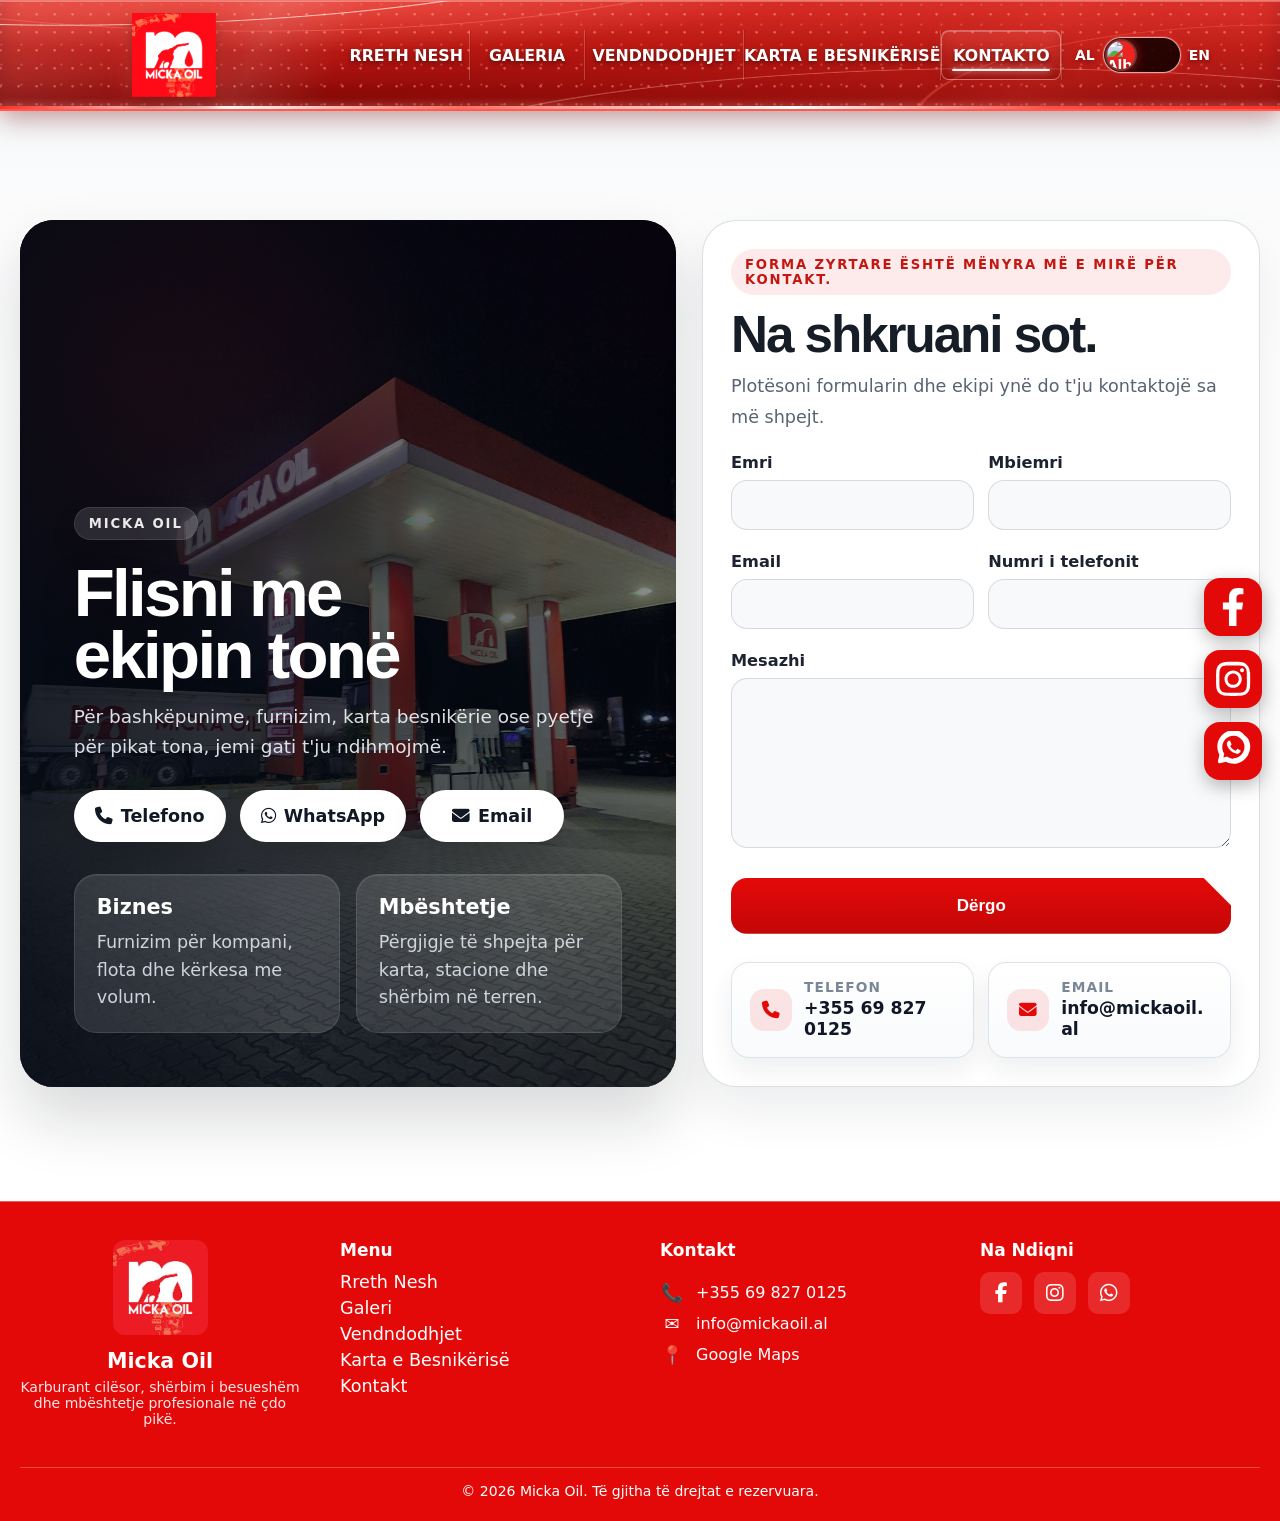
==== commit 14a2edd3: "Update responsive design and performance" ====
--- a/contact.html
+++ b/contact.html
@@ -9,9 +9,23 @@
     data-meta-lang="meta_contact_description"
     content="Kontaktoni Micka Oil per furnizim me karburant, bashkepunime biznesi, karta besnikerie dhe informacione mbi pikat tona."
   />
+  <link rel="canonical" href="https://micka.al/contact.html" />
+  <meta name="theme-color" content="#e40909" />
+  <meta property="og:locale" content="sq_AL" />
+  <meta property="og:type" content="website" />
+  <meta property="og:site_name" content="Micka Oil" />
+  <meta property="og:title" content="Kontakt | Micka Oil" />
+  <meta property="og:description" content="Kontaktoni Micka Oil për furnizim, bashkëpunime biznesi, karta dhe informacion mbi stacionet." />
+  <meta property="og:url" content="https://micka.al/contact.html" />
+  <meta property="og:image" content="https://micka.al/images/punonjes%20me%20logo.jpg" />
+  <meta property="og:image:alt" content="Ekipi i shërbimit Micka Oil" />
+  <meta name="twitter:card" content="summary_large_image" />
+  <meta name="twitter:title" content="Kontakt | Micka Oil" />
+  <meta name="twitter:description" content="Kontaktoni ekipin Micka Oil për furnizim dhe bashkëpunime." />
+  <meta name="twitter:image" content="https://micka.al/images/punonjes%20me%20logo.jpg" />
 
   <link rel="icon" href="images/logo.png" />
-  <link rel="stylesheet" href="style.css" />
+  <link rel="stylesheet" href="style.css?v=20260718-27" />
 
   <link
     rel="stylesheet"
@@ -268,46 +282,7 @@
 </footer>
 
 <!-- 04. SCRIPTS -->
-<script src="language.js"></script>
-<script>
-  if (typeof translations !== "undefined") {
-    Object.assign(translations.sq, {
-      contact_official: "Dergoni kerkesen tuaj",
-      contact_overlay_kicker: "MICKA OIL",
-      contact_overlay_title: "Flisni me ekipin tonë",
-      contact_overlay_text: "Për bashkëpunime, furnizim, karta besnikërie ose pyetje për pikat tona, jemi gati t'ju ndihmojmë.",
-      contact_action_phone: "Telefono",
-      contact_action_whatsapp: "WhatsApp",
-      contact_action_email: "Email",
-      contact_point_business_title: "Biznes",
-      contact_point_business_text: "Furnizim per kompani, flota dhe kerkesa me volum.",
-      contact_point_support_title: "Mbeshtetje",
-      contact_point_support_text: "Pergjigje te shpejta per karta, stacione dhe sherbim ne terren.",
-      contact_form_title: "Na shkruani sot.",
-      contact_form_text: "Plotesoni formularin dhe ekipi yne do t'ju kontaktoje sa me shpejt."
-    });
-
-    Object.assign(translations.en, {
-      contact_official: "Send your request",
-      contact_overlay_kicker: "MICKA OIL",
-      contact_overlay_title: "Talk to our team",
-      contact_overlay_text: "For partnerships, fuel supply, loyalty cards, or station questions, our team is ready to help.",
-      contact_action_phone: "Call",
-      contact_action_whatsapp: "WhatsApp",
-      contact_action_email: "Email",
-      contact_point_business_title: "Business",
-      contact_point_business_text: "Supply for companies, fleets, and volume-based requests.",
-      contact_point_support_title: "Support",
-      contact_point_support_text: "Fast answers for cards, stations, and on-the-ground service.",
-      contact_form_title: "Send us a message.",
-      contact_form_text: "Fill out the form and our team will get back to you as soon as possible."
-    });
-
-    if (typeof applyTranslations === "function" && typeof currentLang !== "undefined") {
-      applyTranslations(currentLang);
-    }
-  }
-</script>
+<script src="language.js?v=20260718-14"></script>
 <script>
   (() => {
     const form = document.querySelector("[data-web3forms-form]");
@@ -350,6 +325,6 @@
     });
   })();
 </script>
-<script src="app.js"></script>
+<script src="app.js?v=20260718-19"></script>
 </body>
 </html>
--- a/style.css
+++ b/style.css
@@ -1,4 +1,4 @@
-
+﻿
 /* =========================================================
    MICKA OIL WEBSITE STYLES
    ---------------------------------------------------------
@@ -64,7 +64,7 @@
   }
 
   html {
-    font-size: 90%;
+    font-size: 110%;
   }
 
   body {
@@ -85,7 +85,7 @@
   .locations-grid,
   .infographic-wrapper,
   .footer-container {
-    max-width: 1260px;
+    max-width: 1386px;
   }
 
   #navbar__logo img {
@@ -659,7 +659,7 @@
 body.home-page .slider-showcase,
 body.home-page .business-cta,
 body.home-page .home-locations {
-  max-width: 1400px;
+  max-width: 1540px;
   margin: 0 auto;
   padding-left: 8px;
   padding-right: 8px;
@@ -2055,15 +2055,44 @@
   justify-content: flex-start;
   opacity: 0;
   visibility: hidden;
-  transition: opacity 0.8s ease-in-out, transform 2s ease-in-out;
-  transform: scale(1.05);
+  pointer-events: none;
+  transform: translateX(0) scale(1.045);
+  transition:
+    opacity 0.72s var(--motion-soft),
+    transform 0.84s var(--motion-spring),
+    visibility 0s linear 0.84s;
+  will-change: opacity, transform;
 }
 
 .list .item.active {
   opacity: 1;
   visibility: visible;
   z-index: 2;
-  transform: scale(1);
+  pointer-events: auto;
+  transform: translateX(0) scale(1);
+  transition-delay: 0s;
+}
+
+.list .item.is-entering-next {
+  animation: slideInFromRight 0.84s var(--motion-spring) both;
+}
+
+.list .item.is-entering-prev {
+  animation: slideInFromLeft 0.84s var(--motion-spring) both;
+}
+
+.list .item.is-leaving-next {
+  opacity: 0;
+  visibility: visible;
+  z-index: 1;
+  transform: translateX(-4.5%) scale(1.01);
+}
+
+.list .item.is-leaving-prev {
+  opacity: 0;
+  visibility: visible;
+  z-index: 1;
+  transform: translateX(4.5%) scale(1.01);
 }
 
 .list .item img {
@@ -2071,6 +2100,12 @@
   height: 100%;
   object-fit: cover;
   filter: brightness(0.9);
+  transform: scale(1.03);
+  transition: transform 1.3s var(--motion-soft), filter 0.5s ease;
+}
+
+.list .item.active img {
+  transform: scale(1);
 }
 
 .list .item::after {
@@ -2133,7 +2168,9 @@
   overflow: hidden;
   scroll-snap-align: start;
   background: #fafafa;
-  transition: transform 0.25s ease, box-shadow 0.25s ease, filter 0.3s ease;
+  cursor: pointer;
+  opacity: 0.64;
+  transition: transform 0.25s ease, box-shadow 0.25s ease, filter 0.3s ease, opacity 0.25s ease, outline-color 0.25s ease;
   box-shadow: 0 3px 10px rgba(0, 0, 0, 0.1);
 }
 
@@ -2146,6 +2183,7 @@
 .thumbnail .item:hover {
   transform: scale(1.03);
   filter: brightness(1.05);
+  opacity: 0.9;
   box-shadow: 0 6px 14px rgba(0, 0, 0, 0.15);
 }
 
@@ -2158,9 +2196,33 @@
   outline: 2px solid var(--brand);
   animation: pulse 2s infinite;
   filter: brightness(1.1);
-}
-
-/* SLIDER – MOBILE 
+  opacity: 1;
+  transform: translateY(-2px);
+}
+
+@keyframes slideInFromRight {
+  from {
+    opacity: 0;
+    transform: translateX(6%) scale(1.035);
+  }
+  to {
+    opacity: 1;
+    transform: translateX(0) scale(1);
+  }
+}
+
+@keyframes slideInFromLeft {
+  from {
+    opacity: 0;
+    transform: translateX(-6%) scale(1.035);
+  }
+  to {
+    opacity: 1;
+    transform: translateX(0) scale(1);
+  }
+}
+
+/* SLIDER â€“ MOBILE 
 =================== */
 @media (max-width: 700px) {
 
@@ -8620,6 +8682,46 @@
   font-size: 16px;
 }
 
+.location-card--future {
+  cursor: default;
+  border: 1px dashed rgba(228, 9, 9, 0.34);
+  background:
+    linear-gradient(135deg, rgba(228, 9, 9, 0.06), rgba(255, 255, 255, 0.92)),
+    #fff;
+}
+
+.location-card--future::before {
+  transform: scaleX(1);
+  background: linear-gradient(90deg, rgba(228, 9, 9, 0.42), rgba(17, 24, 39, 0.16));
+}
+
+.location-card--future:hover {
+  transform: none;
+  border-color: rgba(228, 9, 9, 0.34);
+  box-shadow: 0 10px 30px rgba(0,0,0,0.1);
+}
+
+.location-card__status {
+  display: inline-flex;
+  align-items: center;
+  width: fit-content;
+  margin-bottom: 14px;
+  padding: 7px 12px;
+  border-radius: 999px;
+  color: var(--brand);
+  background: rgba(228, 9, 9, 0.08);
+  font-size: 12px;
+  font-weight: 900;
+  letter-spacing: .08em;
+  text-transform: uppercase;
+}
+
+.location-card__future-text {
+  align-items: flex-start !important;
+  color: #58616d !important;
+  line-height: 1.55;
+}
+
 /* ACTIONS */
 .location-actions {
   display: flex;
@@ -9390,7 +9492,7 @@
 }
 
 .values-list li::before {
-  content: "✔";
+  content: "âœ”";
   color: var(--brand);
   font-weight: 900;
   margin-top: 2px;
@@ -13561,7 +13663,7 @@
 }
 
 body.home-page .price-fleet-cta__action::after {
-  content: "→";
+  content: "â†’";
   margin-left: 10px;
   font-size: 1.1rem;
 }
@@ -13720,6 +13822,20 @@
   body.home-page .price-qty__btn,
   body.home-page .price-qty input {
     height: 44px;
+  }
+
+  body.home-page .price-qty__btn {
+    width: 46px;
+    min-width: 46px;
+    border-radius: 12px;
+    font-size: 1.7rem;
+  }
+
+  body.home-page .price-qty__unit {
+    min-width: 48px;
+    font-size: 15px;
+    line-height: 1;
+    white-space: nowrap;
   }
 
   body.home-page .price-fleet-cta {
@@ -14739,8 +14855,8 @@
   max-width: none;
   margin: -38px 28px 0;
   transform: none;
-  grid-template-columns: repeat(5, minmax(0, 1fr));
-  gap: 18px;
+  grid-template-columns: repeat(6, minmax(0, 1fr));
+  gap: 14px;
 }
 
 body.home-page .price-board-frame {
@@ -14757,7 +14873,7 @@
   position: relative;
   min-height: 552px;
   height: 552px;
-  padding: 22px 26px 18px;
+  padding: 22px 20px 18px;
   overflow: hidden;
   isolation: isolate;
   border-radius: 28px;
@@ -14812,6 +14928,16 @@
     linear-gradient(150deg, rgba(97, 212, 228, .25) 0%, transparent 31%),
     linear-gradient(180deg, rgba(255,255,255,.045), rgba(255,255,255,.015)),
     #0b1f2c;
+}
+
+body.home-page .price-card--electric {
+  --fuel: #b875ff;
+  --fuel-strong: #7c3de0;
+  background:
+    radial-gradient(circle at 82% 10%, rgba(184, 117, 255, .15), transparent 32%),
+    linear-gradient(150deg, rgba(184, 117, 255, .28) 0%, transparent 31%),
+    linear-gradient(180deg, rgba(255,255,255,.045), rgba(255,255,255,.015)),
+    #171124;
 }
 
 body.home-page .price-card::before {
@@ -15002,7 +15128,7 @@
 
 body.home-page .price-card__price-row strong {
   color: #fff;
-  font-size: 62px;
+  font-size: clamp(44px, 3.7vw, 62px);
   line-height: .88;
   font-weight: 900;
   letter-spacing: 0;
@@ -15019,7 +15145,7 @@
 
 body.home-page .price-card__change {
   width: fit-content;
-  min-width: 62px;
+  min-width: 70px;
   height: 29px;
   display: inline-flex;
   align-items: center;
@@ -15035,6 +15161,21 @@
   box-shadow: none;
 }
 
+body.home-page .price-card__change--up {
+  color: #ff6f68;
+  background: rgba(255, 111, 104, .14);
+}
+
+body.home-page .price-card__change--down {
+  color: #69d36a;
+  background: rgba(105, 211, 106, .14);
+}
+
+body.home-page .price-card__change--flat {
+  color: rgba(255,255,255,.78);
+  background: rgba(255,255,255,.1);
+}
+
 body.home-page .price-card__change i {
   font-size: 16px;
 }
@@ -15073,6 +15214,133 @@
   font-size: 18px;
 }
 
+body.home-page .price-history {
+  margin: 24px 28px 0;
+  padding: 24px;
+  border-radius: 24px;
+  background:
+    linear-gradient(135deg, rgba(255,255,255,.08), rgba(255,255,255,.025)),
+    #111820;
+  border: 1px solid rgba(255,255,255,.12);
+  color: #fff;
+  box-shadow: inset 0 1px 0 rgba(255,255,255,.08), 0 22px 46px rgba(0,0,0,.22);
+}
+
+body.home-page .price-history__head {
+  display: flex;
+  align-items: center;
+  justify-content: space-between;
+  gap: 18px;
+  margin-bottom: 18px;
+}
+
+body.home-page .price-history__kicker {
+  display: block;
+  margin-bottom: 6px;
+  color: #ff6f68;
+  font-size: 12px;
+  font-weight: 900;
+  letter-spacing: .14em;
+  text-transform: uppercase;
+}
+
+body.home-page .price-history h3 {
+  margin: 0;
+  color: #fff;
+  font-size: clamp(24px, 2.3vw, 36px);
+  line-height: 1;
+  font-weight: 900;
+}
+
+body.home-page .price-history__tabs {
+  display: inline-flex;
+  gap: 8px;
+  padding: 6px;
+  border-radius: 16px;
+  background: rgba(255,255,255,.08);
+}
+
+body.home-page .price-history__tab {
+  min-width: 58px;
+  height: 38px;
+  border: 0;
+  border-radius: 12px;
+  color: rgba(255,255,255,.74);
+  background: transparent;
+  font-weight: 900;
+  cursor: pointer;
+  transition: background .2s ease, color .2s ease, transform .2s ease;
+}
+
+body.home-page .price-history__tab:hover,
+body.home-page .price-history__tab.is-active {
+  color: #fff;
+  background: var(--brand);
+  transform: translateY(-1px);
+}
+
+body.home-page .price-history__canvas {
+  overflow-x: auto;
+  border-radius: 18px;
+  background:
+    radial-gradient(circle at 14% 12%, rgba(228, 9, 9, .16), transparent 28%),
+    rgba(0,0,0,.16);
+}
+
+body.home-page .price-history svg {
+  display: block;
+  width: 100%;
+  min-width: 720px;
+  height: auto;
+}
+
+body.home-page .price-history__grid line {
+  stroke: rgba(255,255,255,.12);
+  stroke-width: 1;
+}
+
+body.home-page .price-history__grid text,
+body.home-page .price-history__dates text {
+  fill: rgba(255,255,255,.62);
+  font-size: 12px;
+  font-weight: 800;
+}
+
+body.home-page .price-history__lines polyline {
+  filter: drop-shadow(0 0 8px rgba(255,255,255,.08));
+}
+
+body.home-page .price-history__legend {
+  display: flex;
+  flex-wrap: wrap;
+  gap: 10px 16px;
+  margin-top: 16px;
+}
+
+body.home-page .price-history__legend-item {
+  display: inline-flex;
+  align-items: center;
+  gap: 8px;
+  color: rgba(255,255,255,.82);
+  font-size: 13px;
+  font-weight: 800;
+}
+
+body.home-page .price-history__legend-item i {
+  width: 10px;
+  height: 10px;
+  border-radius: 50%;
+  background: var(--history-color);
+  box-shadow: 0 0 14px var(--history-color);
+}
+
+body.home-page .price-history__empty {
+  margin: 0;
+  padding: 26px;
+  color: rgba(255,255,255,.72);
+  text-align: center;
+}
+
 body.home-page .price-card:hover,
 body.home-page .price-card:focus-visible,
 body.home-page .price-card.is-active {
@@ -15084,6 +15352,46 @@
     0 28px 72px rgba(0,0,0,.42);
 }
 
+body.home-page .price-card {
+  animation: priceCardReveal 0.58s var(--motion-spring);
+}
+
+body.home-page .price-card:nth-child(2) {
+  animation-delay: 0.05s;
+}
+
+body.home-page .price-card:nth-child(3) {
+  animation-delay: 0.1s;
+}
+
+body.home-page .price-card:nth-child(4) {
+  animation-delay: 0.15s;
+}
+
+body.home-page .price-card:nth-child(5) {
+  animation-delay: 0.2s;
+}
+
+@keyframes priceCardReveal {
+  from {
+    opacity: 0;
+    transform: translateY(18px) scale(0.985);
+  }
+  to {
+    opacity: 1;
+    transform: translateY(0) scale(1);
+  }
+}
+
+@media (prefers-reduced-motion: reduce) {
+  .list .item,
+  .list .item img,
+  body.home-page .price-card {
+    animation: none !important;
+    transition: none !important;
+  }
+}
+
 @media (max-width: 980px) {
   body.home-page .price-card {
     min-height: 525px;
@@ -15139,9 +15447,20 @@
   }
 
   body.home-page .price-grid > .price-card:nth-child(5) {
-    grid-column: 2 / span 4 !important;
+    grid-column: span 3 !important;
     min-height: 430px !important;
     height: 430px !important;
+  }
+
+  body.home-page .price-history {
+    margin: 18px 12px 0;
+    padding: 18px;
+    border-radius: 20px;
+  }
+
+  body.home-page .price-history__head {
+    align-items: flex-start;
+    flex-direction: column;
   }
 
   body.home-page .price-card__corner-pill {
@@ -15277,10 +15596,2096 @@
   }
 
   body.home-page .price-grid > .price-card:nth-child(5) {
-    grid-column: 1 / -1 !important;
-    width: min(100%, 280px) !important;
-    justify-self: center !important;
-  }
-}
-
-
+    grid-column: span 3 !important;
+    width: 100% !important;
+    justify-self: stretch !important;
+  }
+}
+
+/* =========================================================
+   MOBILE RELIABILITY AND MEDIA LOADING
+   ========================================================= */
+
+.location-page-body .locations-map-panel {
+  overflow: hidden;
+}
+
+.location-page-body .locations-map-panel #map {
+  width: 100%;
+  max-width: none;
+  margin: 18px 0 0;
+  overflow: hidden;
+}
+
+body.gallery-page .g-card__loader {
+  position: absolute;
+  inset: 0;
+  z-index: 4;
+  display: grid;
+  place-content: center;
+  justify-items: center;
+  gap: 12px;
+  color: #68717d;
+  background:
+    linear-gradient(110deg, transparent 20%, rgba(255, 255, 255, .82) 42%, transparent 64%) -180% 0 / 220% 100% no-repeat,
+    #eef0f2;
+  font-size: 12px;
+  font-weight: 700;
+  letter-spacing: .04em;
+  opacity: 0;
+  pointer-events: none;
+  transition: opacity .25s ease;
+}
+
+body.gallery-page .g-card__loader i {
+  width: 28px;
+  height: 28px;
+  border: 3px solid rgba(200, 24, 15, .16);
+  border-top-color: var(--red);
+  border-radius: 50%;
+  animation: galleryLoaderSpin .8s linear infinite;
+}
+
+body.gallery-page .g-card--loading {
+  min-height: 240px;
+}
+
+body.gallery-page .g-card--loading .g-card__loader {
+  opacity: 1;
+  animation: galleryLoaderSweep 1.5s ease-in-out infinite;
+}
+
+body.gallery-page .g-card--error {
+  min-height: 220px;
+}
+
+body.gallery-page .g-card--error .g-card__loader {
+  opacity: 1;
+  background: #f2f3f5;
+}
+
+body.gallery-page .g-card--error .g-card__loader i {
+  animation: none;
+  border: 0;
+  border-radius: 0;
+}
+
+body.gallery-page .g-card--error .g-card__loader i::before {
+  content: "!";
+  display: grid;
+  width: 28px;
+  height: 28px;
+  place-items: center;
+  border-radius: 50%;
+  color: #fff;
+  background: var(--red);
+  font-style: normal;
+}
+
+@keyframes galleryLoaderSpin {
+  to { transform: rotate(360deg); }
+}
+
+@keyframes galleryLoaderSweep {
+  50% { background-position: 180% 0; }
+}
+
+@media (max-width: 700px) {
+  .floating-social {
+    display: none !important;
+  }
+
+  #scrollTopBtn {
+    right: 10px;
+    bottom: calc(12px + env(safe-area-inset-bottom));
+    width: 42px;
+    height: 42px;
+    border-radius: 12px;
+  }
+
+  .location-page-body .locations-map-panel #map {
+    height: min(62vh, 480px);
+    min-height: 360px;
+    border-width: 2px;
+    border-radius: 18px;
+  }
+
+  body.home-page .price-history__tabs {
+    width: 100%;
+  }
+
+  body.home-page .price-history__tab {
+    flex: 1;
+  }
+
+  body.home-page .price-history__canvas {
+    overflow-x: auto;
+    scrollbar-width: thin;
+    scrollbar-color: rgba(255, 255, 255, .28) transparent;
+  }
+
+  body.home-page .price-history svg {
+    width: 100%;
+    min-width: 560px;
+  }
+
+  body.gallery-page .g-card--loading {
+    min-height: 260px;
+  }
+}
+
+@media (max-width: 520px) {
+  body.home-page .price-grid {
+    grid-template-columns: 1fr !important;
+    width: min(100% - 24px, 430px) !important;
+    gap: 14px !important;
+  }
+
+  body.home-page .price-grid > .price-card,
+  body.home-page .price-grid > .price-card:nth-child(n + 3),
+  body.home-page .price-grid > .price-card:nth-child(5) {
+    grid-column: 1 !important;
+    min-height: 500px !important;
+    height: 500px !important;
+    padding: 20px 22px 18px !important;
+  }
+
+  body.home-page .price-card__content,
+  body.home-page .price-grid > .price-card:nth-child(n + 3) .price-card__content {
+    grid-template-rows: 68px 26px 30px 72px 20px 28px 1fr !important;
+  }
+
+  body.home-page .price-card h3,
+  body.home-page .price-grid > .price-card:nth-child(n + 3) h3 {
+    font-size: 21px !important;
+  }
+
+  body.home-page .price-card__variant,
+  body.home-page .price-card__shell-word,
+  body.home-page .price-grid > .price-card:nth-child(n + 3) .price-card__variant,
+  body.home-page .price-grid > .price-card:nth-child(n + 3) .price-card__shell-word {
+    font-size: 27px !important;
+  }
+
+  body.home-page .price-card__price-row strong,
+  body.home-page .price-grid > .price-card:nth-child(n + 3) .price-card__price-row strong {
+    font-size: clamp(54px, 17vw, 70px) !important;
+  }
+
+  body.home-page .price-card p,
+  body.home-page .price-grid > .price-card:nth-child(n + 3) p {
+    grid-template-columns: 34px 1fr !important;
+    gap: 11px !important;
+    font-size: 14px !important;
+    line-height: 1.35 !important;
+  }
+
+  body.home-page .price-card__note-icon,
+  body.home-page .price-grid > .price-card:nth-child(n + 3) .price-card__note-icon {
+    width: 34px !important;
+    height: 34px !important;
+  }
+
+  body.home-page .price-history {
+    margin-inline: 12px;
+    padding: 16px;
+  }
+
+  body.home-page .price-history h3 {
+    font-size: 25px;
+    line-height: 1.12;
+  }
+
+  body.home-page .price-history__legend {
+    display: grid;
+    grid-template-columns: repeat(2, minmax(0, 1fr));
+    gap: 10px;
+  }
+
+  body.home-page .price-history__legend-item {
+    min-width: 0;
+    font-size: 11px;
+  }
+}
+
+@media (prefers-reduced-motion: reduce) {
+  body.gallery-page .g-card__loader,
+  body.gallery-page .g-card__loader i {
+    animation: none !important;
+  }
+}
+
+/* =========================================================
+   PRICE BOARD ALIGNMENT AND HISTORY - FINAL OVERRIDES
+   ========================================================= */
+
+@media (min-width: 761px) {
+  body.home-page .price-card {
+    min-height: 548px;
+    height: 548px;
+    padding: 20px 18px 18px;
+  }
+
+  body.home-page .price-card__medallion {
+    margin: 58px 0 18px;
+  }
+
+  body.home-page .price-card__content {
+    grid-template-rows: 68px 28px 24px 72px 22px 24px minmax(48px, 1fr);
+  }
+
+  body.home-page .price-card h3 {
+    min-width: 0;
+    max-width: 100%;
+    font-size: clamp(17px, 1.08vw, 21px);
+    line-height: 1.08;
+    overflow-wrap: anywhere;
+  }
+
+  body.home-page .price-card__variant,
+  body.home-page .price-card__shell-word {
+    font-size: clamp(22px, 1.28vw, 26px);
+  }
+
+  body.home-page .price-card__price-row {
+    min-width: 0;
+    gap: 10px;
+  }
+
+  body.home-page .price-card__price-row strong {
+    min-width: 0;
+    font-size: clamp(44px, 3vw, 62px);
+  }
+
+  body.home-page .price-card__change {
+    flex: 0 0 auto;
+    min-width: 62px;
+    height: 28px;
+    padding-inline: 9px;
+    font-size: 13px;
+  }
+
+  body.home-page .price-card p {
+    align-self: center;
+    grid-template-columns: 32px minmax(0, 1fr);
+    gap: 10px;
+    min-width: 0;
+    font-size: 15px;
+    line-height: 1.32;
+  }
+
+  body.home-page .price-card p > span:last-child {
+    display: -webkit-box;
+    min-width: 0;
+    overflow: hidden;
+    -webkit-box-orient: vertical;
+    -webkit-line-clamp: 3;
+  }
+
+  body.home-page .price-card__note-icon {
+    width: 32px;
+    height: 32px;
+  }
+}
+
+@media (min-width: 1700px) {
+  body.home-page .price-grid {
+    grid-template-columns: repeat(6, minmax(0, 1fr));
+    gap: 14px;
+  }
+}
+
+@media (min-width: 1101px) {
+  .navbar__container {
+    max-width: 1540px;
+    padding-inline: 24px;
+  }
+
+  .navbar__menu {
+    justify-content: space-between;
+    gap: clamp(12px, 1.2vw, 26px);
+    margin-left: clamp(20px, 2.5vw, 44px);
+  }
+
+  .navbar__link,
+  .navbar__menu > li:nth-child(4) .navbar__link {
+    width: auto;
+    min-width: max-content;
+    padding-inline: clamp(10px, 1vw, 18px);
+  }
+
+  .lang-toggle {
+    flex: 0 0 auto;
+    margin-left: 0;
+  }
+}
+
+@media (min-width: 1100px) and (max-width: 1699px) {
+  body.home-page .price-grid {
+    grid-template-columns: repeat(6, minmax(0, 1fr));
+    gap: 14px;
+  }
+
+  body.home-page .price-card h3 {
+    font-size: 20px;
+  }
+}
+
+@media (min-width: 761px) and (max-width: 1099px) {
+  body.home-page .price-grid {
+    grid-template-columns: repeat(2, minmax(0, 1fr));
+    gap: 16px;
+  }
+}
+
+body.home-page .price-board-utility {
+  margin-top: 24px;
+}
+
+body.home-page .price-card.is-active {
+  transform: none;
+  border-color: color-mix(in srgb, var(--fuel) 82%, white 18%);
+  box-shadow:
+    0 0 0 3px #fff,
+    0 0 0 7px color-mix(in srgb, var(--fuel) 72%, transparent),
+    inset 0 1px 0 rgba(255,255,255,.18),
+    inset 0 -18px 44px rgba(0,0,0,.2),
+    0 30px 64px rgba(15,23,42,.22);
+}
+
+body.home-page .price-card__selected-flag {
+  position: absolute;
+  top: 14px;
+  left: 14px;
+  z-index: 5;
+  display: inline-flex;
+  align-items: center;
+  gap: 7px;
+  min-height: 32px;
+  padding: 7px 11px;
+  border: 1px solid color-mix(in srgb, var(--fuel) 54%, white 46%);
+  border-radius: 7px;
+  background: #fff;
+  color: #101722;
+  box-shadow: 0 8px 20px rgba(0,0,0,.22);
+  font-size: 11px;
+  font-weight: 900;
+  line-height: 1;
+  letter-spacing: 0;
+}
+
+body.home-page .price-card__selected-flag i {
+  display: grid;
+  width: 17px;
+  height: 17px;
+  place-items: center;
+  border-radius: 50%;
+  background: var(--fuel);
+  color: #fff;
+  font-size: 9px;
+}
+
+@media (max-width: 760px) {
+  body.home-page .price-card__selected-flag {
+    top: 10px;
+    left: 10px;
+    min-height: 28px;
+    padding: 6px 9px;
+    font-size: 10px;
+  }
+}
+
+body.home-page .price-history {
+  margin-top: 20px;
+  padding: 28px;
+  border-radius: 22px;
+  background:
+    radial-gradient(circle at 8% 0, rgba(228, 9, 9, .13), transparent 26%),
+    linear-gradient(145deg, rgba(255,255,255,.055), rgba(255,255,255,.015)),
+    #0b121a;
+  border-color: rgba(255,255,255,.11);
+}
+
+body.home-page .price-history__head {
+  margin-bottom: 20px;
+  padding-bottom: 18px;
+  border-bottom: 1px solid rgba(255,255,255,.1);
+}
+
+body.home-page .price-history__overview {
+  display: grid;
+  grid-template-columns: minmax(250px, .72fr) minmax(0, 1.28fr);
+  gap: 14px;
+  margin-bottom: 16px;
+}
+
+body.home-page .price-history__selected,
+body.home-page .price-history__stats > div {
+  min-width: 0;
+  border: 1px solid rgba(255,255,255,.1);
+  background: rgba(255,255,255,.045);
+}
+
+body.home-page .price-history__selected {
+  display: flex;
+  align-items: center;
+  gap: 13px;
+  padding: 16px 18px;
+  border-radius: 16px;
+}
+
+body.home-page .price-history__selected > i {
+  width: 12px;
+  height: 44px;
+  flex: 0 0 auto;
+  border-radius: 999px;
+  background: var(--history-color);
+  box-shadow: 0 0 18px color-mix(in srgb, var(--history-color) 58%, transparent);
+}
+
+body.home-page .price-history__selected div,
+body.home-page .price-history__stats > div {
+  display: grid;
+  gap: 5px;
+}
+
+body.home-page .price-history__selected span,
+body.home-page .price-history__stats span {
+  color: rgba(220, 226, 234, .62);
+  font-size: 11px;
+  font-weight: 800;
+  text-transform: uppercase;
+}
+
+body.home-page .price-history__selected strong {
+  color: #fff;
+  font-size: 24px;
+  line-height: 1;
+}
+
+body.home-page .price-history__selected small {
+  color: rgba(220, 226, 234, .68);
+  font-size: 10px;
+  letter-spacing: .08em;
+}
+
+body.home-page .price-history__stats {
+  display: grid;
+  grid-template-columns: repeat(3, minmax(0, 1fr));
+  gap: 10px;
+}
+
+body.home-page .price-history__stats > div {
+  justify-content: start;
+  padding: 15px 16px;
+  border-radius: 14px;
+}
+
+body.home-page .price-history__stats strong {
+  color: #fff;
+  font-size: 18px;
+  line-height: 1.1;
+}
+
+body.home-page .price-history__stat--up strong {
+  color: #ff746e;
+}
+
+body.home-page .price-history__stat--down strong {
+  color: #73dc83;
+}
+
+body.home-page .price-history__stat--flat strong {
+  color: rgba(255,255,255,.76);
+}
+
+body.home-page .price-history__canvas {
+  border: 1px solid rgba(255,255,255,.08);
+  background:
+    linear-gradient(180deg, rgba(255,255,255,.025), transparent),
+    rgba(0,0,0,.2);
+}
+
+body.home-page .price-history svg {
+  min-width: 780px;
+}
+
+body.home-page .price-history__grid line {
+  stroke-dasharray: 5 7;
+}
+
+body.home-page .price-history__lines circle {
+  filter: drop-shadow(0 0 7px currentColor);
+}
+
+@media (max-width: 700px) {
+  body.home-page .price-history {
+    padding: 16px;
+  }
+
+  body.home-page .price-history__overview {
+    grid-template-columns: 1fr;
+  }
+
+  body.home-page .price-history__stats {
+    grid-template-columns: repeat(2, minmax(0, 1fr));
+  }
+
+  body.home-page .price-history__stats > div:last-child {
+    grid-column: 1 / -1;
+  }
+
+  body.home-page .price-history__selected strong {
+    font-size: 21px;
+  }
+
+  body.home-page .price-history__stats strong {
+    font-size: 16px;
+  }
+
+  body.home-page .price-history svg {
+    min-width: 620px;
+  }
+}
+
+/* =========================================================
+   TEXTURED BRAND NAVIGATION
+   ========================================================= */
+.navbar {
+  isolation: isolate;
+  border-top: 1px solid rgba(255, 57, 49, .78);
+  border-bottom: 1px solid rgba(255, 51, 45, .9);
+  background-color: #090607;
+  background-image:
+    linear-gradient(90deg, rgba(218, 15, 10, .42), rgba(62, 0, 0, .16) 27%, rgba(0, 0, 0, .08) 48%, rgba(70, 0, 0, .18) 72%, rgba(218, 15, 10, .4)),
+    url("images/nav-texture-red.webp");
+  background-position: center;
+  background-size: cover;
+  box-shadow:
+    0 10px 30px rgba(0, 0, 0, .3),
+    0 1px 0 rgba(255, 90, 82, .38) inset,
+    0 -1px 12px rgba(236, 31, 24, .28) inset;
+}
+
+.navbar::after {
+  content: "";
+  position: absolute;
+  z-index: -1;
+  right: 0;
+  bottom: -1px;
+  left: 0;
+  height: 2px;
+  background: linear-gradient(90deg, transparent 2%, #ef201c 18%, rgba(255,255,255,.9) 50%, #ef201c 82%, transparent 98%);
+  box-shadow: 0 0 12px rgba(239, 32, 28, .82);
+  pointer-events: none;
+}
+
+.navbar__container {
+  z-index: 1;
+}
+
+#navbar__logo {
+  position: relative;
+  isolation: isolate;
+  min-width: 96px;
+}
+
+#navbar__logo::before {
+  content: "";
+  position: absolute;
+  z-index: -1;
+  top: 6px;
+  right: -8px;
+  bottom: 6px;
+  left: -8px;
+  border-right: 1px solid rgba(255, 67, 57, .78);
+  border-radius: 0 0 38px 0;
+  background: linear-gradient(120deg, rgba(238, 29, 24, .78), rgba(163, 0, 0, .46) 72%, rgba(15, 0, 0, .15));
+  box-shadow: 10px 0 22px rgba(111, 0, 0, .18);
+}
+
+#navbar__logo img {
+  border: 1px solid rgba(255,255,255,.1);
+  border-radius: 8px;
+  box-shadow: 0 8px 20px rgba(0,0,0,.2);
+  transform: none;
+}
+
+.navbar__link {
+  isolation: isolate;
+  color: #fff;
+  font-weight: 850;
+  text-shadow: 0 2px 8px rgba(0,0,0,.72);
+  transition: background .24s ease, box-shadow .24s ease, color .24s ease;
+}
+
+.navbar__link::after {
+  right: 10px;
+  bottom: 4px;
+  left: 10px;
+  width: auto;
+  height: 2px;
+  background: #fff;
+  box-shadow: 0 0 10px rgba(255,255,255,.78), 0 0 18px rgba(255, 49, 43, .75);
+  transform: scaleX(0);
+  transform-origin: left center;
+  transition: transform .38s cubic-bezier(.22,1,.36,1);
+}
+
+.navbar__link:hover,
+.navbar__link:focus-visible,
+.navbar__link.active {
+  border-radius: 8px;
+  background: linear-gradient(180deg, rgba(244, 48, 41, .34), rgba(181, 12, 8, .18));
+  box-shadow:
+    0 0 0 1px rgba(255, 84, 76, .2) inset,
+    0 10px 24px rgba(80, 0, 0, .24),
+    0 0 22px rgba(225, 29, 23, .14);
+}
+
+.navbar__link:hover::after,
+.navbar__link:focus-visible::after,
+.navbar__link.active::after {
+  transform: scaleX(1);
+}
+
+.navbar__link.active::after {
+  animation: navbar-line-load .58s cubic-bezier(.22,1,.36,1) both;
+}
+
+@keyframes navbar-line-load {
+  from { transform: scaleX(0); }
+  to { transform: scaleX(1); }
+}
+
+.lang-track {
+  border: 1px solid #f12a25;
+  background: rgba(0, 0, 0, .82);
+  box-shadow:
+    0 0 0 1px rgba(255,255,255,.05) inset,
+    0 0 14px rgba(240, 35, 30, .2);
+}
+
+.navbar__toggle {
+  border: 1px solid rgba(255, 86, 77, .95);
+  background: rgba(18,0,0,.52);
+  box-shadow:
+    0 0 0 1px rgba(255,255,255,.08) inset,
+    0 0 16px rgba(235, 30, 24, .3);
+}
+
+.navbar__toggle .bar {
+  transition: transform .24s ease, opacity .18s ease;
+}
+
+.navbar__toggle.is-active .bar:nth-child(1) {
+  transform: translateY(8px) rotate(45deg);
+}
+
+.navbar__toggle.is-active .bar:nth-child(2) {
+  opacity: 0;
+}
+
+.navbar__toggle.is-active .bar:nth-child(3) {
+  transform: translateY(-8px) rotate(-45deg);
+}
+
+@media (min-width: 901px) {
+  :root {
+    --nav-h: 92px;
+  }
+
+  .navbar__container {
+    display: grid;
+    grid-template-columns: 112px minmax(0, 1fr);
+    gap: 0;
+    padding-inline: 30px;
+  }
+
+  .navbar__menu {
+    display: grid;
+    grid-template-columns: 1fr .78fr 1.12fr 1.38fr .86fr 126px;
+    gap: 0;
+    width: 100%;
+    margin-left: 0;
+  }
+
+  .navbar__menu > li {
+    min-width: 0;
+  }
+
+  #navbar__logo img {
+    height: 68px;
+    max-height: 68px;
+  }
+
+  .navbar__menu > li:not(.lang-toggle):not(:nth-child(5)) {
+    position: relative;
+    padding-right: 0;
+    border-right: 1px solid rgba(242, 40, 34, .74);
+  }
+
+  .navbar__link {
+    width: calc(100% - 16px);
+    min-width: 0;
+    margin-inline: auto;
+    padding-inline: 8px;
+    font-size: 1rem;
+  }
+
+  .lang-toggle {
+    width: 126px;
+    justify-self: end;
+  }
+}
+
+@media (max-width: 900px) {
+  :root {
+    --nav-h: 80px;
+  }
+
+  .navbar__container {
+    padding-inline: 18px;
+  }
+
+  #navbar__logo img {
+    height: 60px;
+    max-height: 60px;
+  }
+
+  #navbar__logo::before {
+    top: 7px;
+    right: -14px;
+    bottom: 7px;
+    left: -10px;
+    border-radius: 0 0 36px 0;
+  }
+
+  .navbar__toggle {
+    width: 48px;
+    height: 48px;
+    border-radius: 10px;
+  }
+
+  .navbar__toggle .bar {
+    width: 25px;
+    height: 3px;
+  }
+
+  .navbar__menu {
+    top: var(--nav-h);
+    gap: 0;
+    border: 0;
+    border-bottom: 1px solid #f12a25;
+    border-radius: 0 0 10px 10px;
+    background-color: #0a0506;
+    background-image:
+      linear-gradient(180deg, rgba(130, 3, 0, .42), rgba(12,0,0,.18) 30%, rgba(0,0,0,.12) 65%, rgba(136,4,0,.34)),
+      url("images/nav-texture-red.webp");
+    background-position: center;
+    background-size: auto 100%;
+    box-shadow: 0 24px 50px rgba(0,0,0,.45), 0 -1px 0 rgba(255,70,61,.5) inset;
+  }
+
+  .navbar__menu.active {
+    max-height: calc(100dvh - var(--nav-h));
+    min-height: min(620px, calc(100dvh - var(--nav-h)));
+    padding: 18px 28px 24px;
+    overflow-y: auto;
+  }
+
+  .navbar__menu > li:not(.lang-toggle) {
+    width: 100%;
+    border-bottom: 1px solid rgba(255, 53, 46, .78);
+  }
+
+  .navbar__link {
+    width: 100%;
+    height: auto;
+    min-height: 74px;
+    padding: 18px 8px;
+    border-radius: 8px;
+    background: transparent;
+    font-size: clamp(1.05rem, 5.2vw, 1.35rem);
+    font-weight: 900;
+  }
+
+  .navbar__link::after {
+    right: 12%;
+    bottom: 6px;
+    left: 12%;
+  }
+
+  .lang-toggle {
+    gap: 15px;
+    margin-top: auto;
+    padding-top: 24px;
+    font-size: 17px;
+  }
+
+  .lang-track {
+    width: 86px;
+    height: 40px;
+  }
+
+  .lang-knob,
+  .lang-knob img {
+    width: 34px;
+    height: 34px;
+  }
+
+  .lang-switch input:checked + .lang-track .lang-knob {
+    transform: translateX(46px);
+  }
+}
+
+/* =========================================================
+   REFERENCE NAVIGATION REBUILD
+   Bright red presentation with a curved logo chamber
+   ========================================================= */
+.navbar {
+  overflow: visible;
+  border-top: 1px solid rgba(255, 255, 255, .42);
+  border-bottom: 1px solid #ff302b;
+  background-color: #b90000;
+  background-image:
+    linear-gradient(180deg, rgba(255, 19, 16, .77), rgba(174, 0, 0, .68)),
+    linear-gradient(90deg, rgba(255, 35, 28, .42), transparent 26%, transparent 74%, rgba(255, 35, 28, .38)),
+    url("images/nav-texture-red.webp");
+  background-position: center, center, center;
+  background-size: cover, cover, cover;
+  box-shadow:
+    0 14px 34px rgba(62, 0, 0, .34),
+    0 2px 0 rgba(255, 117, 110, .64) inset,
+    0 -2px 0 rgba(255, 79, 71, .8) inset,
+    0 -7px 18px rgba(255, 22, 17, .28) inset;
+}
+
+.navbar::before,
+.navbar::after {
+  content: "";
+  position: absolute;
+  z-index: 0;
+  right: 0;
+  left: 0;
+  height: 3px;
+  pointer-events: none;
+}
+
+.navbar::before {
+  top: 0;
+  background: linear-gradient(90deg, #ff241e, #fff 7%, #ff241e 18%, #ff241e 82%, #fff 93%, #ff241e);
+  box-shadow: 0 0 10px #ff4039, 0 0 22px rgba(255, 25, 20, .78);
+}
+
+.navbar::after {
+  top: auto;
+  bottom: 0;
+  background: linear-gradient(90deg, #ff241e, #fff 8%, #ff241e 22%, #ff241e 78%, #fff 92%, #ff241e);
+  box-shadow: 0 0 12px #ff332d, 0 0 26px rgba(255, 24, 18, .82);
+}
+
+.navbar__container {
+  z-index: 2;
+  max-width: 1540px;
+}
+
+#navbar__logo {
+  isolation: isolate;
+  overflow: visible;
+}
+
+#navbar__logo::before {
+  z-index: -2;
+  top: 0;
+  right: 0;
+  bottom: 0;
+  left: 0;
+  border: 0;
+  border-right: 2px solid rgba(255, 225, 222, .84);
+  border-bottom: 2px solid rgba(255, 105, 98, .92);
+  border-radius: 0 0 110px 0;
+  background:
+    linear-gradient(135deg, rgba(255, 63, 55, .98), rgba(203, 0, 0, .93) 58%, rgba(130, 0, 0, .72)),
+    url("images/nav-texture-red.webp") left center / auto 145% no-repeat;
+  box-shadow:
+    9px 0 24px rgba(80, 0, 0, .2),
+    -10px 0 30px rgba(255, 42, 34, .18) inset,
+    0 -7px 16px rgba(255, 61, 54, .32) inset;
+}
+
+#navbar__logo::after {
+  content: "";
+  position: absolute;
+  z-index: -1;
+  right: -1px;
+  bottom: -1px;
+  width: 74%;
+  height: 2px;
+  border-radius: 99px;
+  background: #fff;
+  box-shadow: 0 0 8px #fff, 0 0 20px #ff2a24;
+  opacity: .85;
+}
+
+#navbar__logo img {
+  border: 0;
+  border-radius: 10px;
+  box-shadow: 0 8px 20px rgba(73, 0, 0, .28);
+  filter: none;
+  transform: none;
+}
+
+.navbar__link {
+  color: #fff;
+  font-weight: 900;
+  letter-spacing: 0;
+  text-shadow: 0 2px 3px rgba(62, 0, 0, .66), 0 0 10px rgba(255, 255, 255, .08);
+  transition: transform .22s ease, background .22s ease, box-shadow .22s ease;
+}
+
+.navbar__link:hover,
+.navbar__link:focus-visible,
+.navbar__link.active {
+  background: linear-gradient(180deg, rgba(255, 58, 50, .76), rgba(178, 0, 0, .58));
+  box-shadow:
+    0 0 0 1px rgba(255, 109, 101, .72) inset,
+    0 -1px 0 rgba(255, 255, 255, .18) inset,
+    0 9px 18px rgba(82, 0, 0, .22),
+    0 0 18px rgba(255, 31, 25, .26);
+}
+
+.navbar__link:hover,
+.navbar__link:focus-visible {
+  transform: translateY(-1px);
+}
+
+.navbar__link::after {
+  right: 12px;
+  bottom: 5px;
+  left: 12px;
+  height: 2px;
+  border-radius: 99px;
+  background: #fff;
+  box-shadow: 0 0 7px #fff, 0 0 16px rgba(255, 255, 255, .72), 0 0 24px #ff2923;
+}
+
+.lang-toggle {
+  color: #fff;
+  font-weight: 900;
+  text-shadow: 0 2px 5px rgba(65, 0, 0, .76);
+}
+
+.lang-track {
+  border: 2px solid #ff514a;
+  background: #080000;
+  box-shadow:
+    0 0 0 1px rgba(255, 255, 255, .72) inset,
+    0 0 12px rgba(255, 255, 255, .14),
+    0 0 22px rgba(255, 28, 22, .44);
+}
+
+.lang-knob {
+  border-radius: 50%;
+  background: #ef241f;
+  box-shadow: 0 0 0 2px rgba(255, 255, 255, .16), 0 0 12px rgba(255, 48, 41, .7);
+}
+
+.navbar__toggle {
+  border: 2px solid #ff4a43;
+  background: linear-gradient(145deg, rgba(183, 0, 0, .76), rgba(79, 0, 0, .6));
+  box-shadow:
+    0 0 0 1px rgba(255, 255, 255, .3) inset,
+    0 0 15px rgba(255, 255, 255, .16),
+    0 0 24px rgba(255, 31, 25, .5);
+}
+
+@media (min-width: 901px) {
+  :root {
+    --nav-h: 118px;
+  }
+
+  .navbar__container {
+    grid-template-columns: 238px minmax(0, 1fr);
+    padding-inline: 18px;
+  }
+
+  #navbar__logo {
+    width: 222px;
+    min-width: 222px;
+    padding-right: 42px;
+  }
+
+  #navbar__logo::before {
+    right: 0;
+    left: -18px;
+  }
+
+  #navbar__logo img {
+    height: 88px;
+    max-height: 88px;
+  }
+
+  .navbar__menu {
+    grid-template-columns: .94fr .76fr 1.08fr 1.38fr .82fr 132px;
+    align-items: center;
+  }
+
+  .navbar__menu > li:not(.lang-toggle):not(:nth-child(5)) {
+    border-right: 1px solid rgba(255, 71, 63, .94);
+    box-shadow: 1px 0 0 rgba(104, 0, 0, .38);
+  }
+
+  .navbar__link {
+    width: calc(100% - 16px);
+    min-height: 56px;
+    padding-inline: 8px;
+    border-radius: 10px;
+    font-size: clamp(.78rem, 1.17vw, 1.08rem);
+  }
+
+  .lang-toggle {
+    width: 132px;
+    gap: 7px;
+    margin-left: 0;
+    justify-content: flex-end;
+  }
+}
+
+@media (max-width: 900px) {
+  :root {
+    --nav-h: 96px;
+  }
+
+  .navbar {
+    background-image:
+      linear-gradient(180deg, rgba(255, 28, 22, .75), rgba(166, 0, 0, .68)),
+      url("images/nav-texture-red.webp");
+    background-position: center, left center;
+    background-size: cover, auto 190%;
+  }
+
+  .navbar__container {
+    padding-inline: 14px;
+  }
+
+  #navbar__logo {
+    width: 184px;
+    min-width: 184px;
+    padding-right: 48px;
+  }
+
+  #navbar__logo::before {
+    top: 0;
+    right: 0;
+    bottom: 0;
+    left: -14px;
+    border-radius: 0 0 88px 0;
+  }
+
+  #navbar__logo img {
+    height: 66px;
+    max-height: 66px;
+  }
+
+  .navbar__toggle {
+    width: 56px;
+    height: 56px;
+    border-radius: 14px;
+  }
+
+  .navbar__toggle .bar {
+    width: 28px;
+    height: 3px;
+    border-radius: 99px;
+    box-shadow: 0 0 5px rgba(255, 255, 255, .65);
+  }
+
+  .navbar__toggle.is-active .bar:nth-child(1) {
+    transform: translateY(9px) rotate(45deg);
+  }
+
+  .navbar__toggle.is-active .bar:nth-child(3) {
+    transform: translateY(-9px) rotate(-45deg);
+  }
+
+  .navbar__menu {
+    top: var(--nav-h);
+    border: 1px solid #ff332d;
+    border-top: 0;
+    border-radius: 0 0 14px 14px;
+    background-color: #a30000;
+    background-image:
+      linear-gradient(180deg, rgba(238, 9, 5, .85), rgba(126, 0, 0, .77)),
+      url("images/nav-texture-red.webp");
+    background-position: center, center;
+    background-size: cover, auto 100%;
+    box-shadow:
+      0 22px 46px rgba(54, 0, 0, .46),
+      0 -2px 0 rgba(255, 117, 109, .5) inset,
+      0 -9px 24px rgba(255, 23, 18, .34) inset;
+  }
+
+  .navbar__menu.active {
+    max-height: calc(100dvh - var(--nav-h));
+    min-height: min(650px, calc(100dvh - var(--nav-h)));
+    padding: 20px 34px 22px;
+    overflow-y: auto;
+  }
+
+  .navbar__menu > li:not(.lang-toggle) {
+    width: 100%;
+    border: 0;
+  }
+
+  .navbar__link {
+    width: 100%;
+    min-height: 68px;
+    margin-bottom: 10px;
+    padding: 14px 12px;
+    border: 1px solid rgba(255, 79, 71, .82);
+    border-radius: 22px;
+    background: linear-gradient(180deg, rgba(244, 27, 21, .94), rgba(177, 0, 0, .9));
+    box-shadow:
+      0 0 0 1px rgba(112, 0, 0, .28) inset,
+      0 -4px 10px rgba(91, 0, 0, .24) inset,
+      0 7px 12px rgba(71, 0, 0, .3),
+      0 0 14px rgba(255, 29, 23, .18);
+    font-size: clamp(1.05rem, 5.2vw, 1.34rem);
+  }
+
+  .navbar__link:hover,
+  .navbar__link:focus-visible,
+  .navbar__link.active {
+    transform: translateY(-1px);
+    border-radius: 22px;
+    border-color: rgba(255, 167, 161, .95);
+    background: linear-gradient(180deg, #ff3029, #c90000);
+    box-shadow:
+      0 0 0 1px rgba(255, 255, 255, .22) inset,
+      0 -5px 12px rgba(99, 0, 0, .28) inset,
+      0 9px 16px rgba(63, 0, 0, .36),
+      0 0 20px rgba(255, 50, 43, .48);
+  }
+
+  .navbar__link::after {
+    right: 11%;
+    bottom: 6px;
+    left: 11%;
+  }
+
+  .lang-toggle {
+    gap: 18px;
+    margin-top: auto;
+    padding-top: 14px;
+    font-size: 18px;
+  }
+
+  .lang-track {
+    width: 92px;
+    height: 44px;
+  }
+
+  .lang-knob,
+  .lang-knob img {
+    width: 36px;
+    height: 36px;
+  }
+
+  .lang-knob {
+    top: 2px;
+    left: 3px;
+  }
+
+  .lang-switch input:checked + .lang-track .lang-knob {
+    transform: translateX(48px);
+  }
+}
+
+/* =========================================================
+   ACCEPTED NAVBAR RESTORE
+   Screenshot-matched red textured bar without logo box
+   ========================================================= */
+.navbar {
+  isolation: isolate;
+  overflow: hidden;
+  border-top: 1px solid rgba(255, 83, 76, .9);
+  border-bottom: 2px solid rgba(255, 111, 104, .86);
+  background-color: #9d0907;
+  background-image:
+    radial-gradient(ellipse at 18% 16%, rgba(255, 255, 255, .18), transparent 28%),
+    radial-gradient(circle at 88% 38%, rgba(255, 104, 96, .14) 0 1px, transparent 1.8px),
+    radial-gradient(circle at 8% 74%, rgba(255, 94, 86, .14) 0 1px, transparent 1.8px),
+    linear-gradient(90deg, rgba(255, 51, 45, .22), transparent 22%, rgba(62, 0, 0, .18) 54%, rgba(228, 28, 21, .24)),
+    linear-gradient(180deg, rgba(224, 42, 35, .82), rgba(128, 7, 4, .76)),
+    url("images/nav-texture-red.webp");
+  background-position: left center, right center, left bottom, center, center, center;
+  background-size: cover, 18px 18px, 20px 20px, cover, cover, cover;
+  box-shadow:
+    0 10px 24px rgba(72, 0, 0, .22),
+    0 1px 0 rgba(255, 255, 255, .16) inset,
+    0 -10px 22px rgba(80, 0, 0, .18) inset;
+}
+
+.navbar::before {
+  content: "";
+  position: absolute;
+  z-index: 0;
+  inset: 0;
+  width: auto;
+  height: auto;
+  border: 0;
+  border-radius: 0;
+  background:
+    radial-gradient(90% 170% at 12% -38%, transparent 48%, rgba(255, 255, 255, .52) 49%, rgba(255, 255, 255, .52) 49.45%, transparent 50.4%),
+    radial-gradient(110% 200% at 34% -70%, transparent 54%, rgba(255, 164, 156, .18) 55%, rgba(255, 164, 156, .18) 55.7%, transparent 56.8%),
+    radial-gradient(120% 185% at 82% 138%, transparent 56%, rgba(255, 118, 109, .2) 57%, rgba(255, 118, 109, .2) 57.5%, transparent 58.5%),
+    linear-gradient(112deg, transparent 0 18%, rgba(255, 255, 255, .07) 24%, transparent 33% 100%);
+  box-shadow: none;
+  opacity: .9;
+  pointer-events: none;
+}
+
+.navbar::after {
+  content: "";
+  position: absolute;
+  z-index: 0;
+  right: 0;
+  bottom: 0;
+  left: 0;
+  height: 2px;
+  background: linear-gradient(90deg, transparent, rgba(255, 255, 255, .78) 12%, rgba(255, 81, 74, .72) 42%, rgba(255, 255, 255, .84) 72%, transparent);
+  box-shadow: 0 0 12px rgba(255, 78, 70, .6);
+  pointer-events: none;
+}
+
+.navbar__container {
+  z-index: 1;
+  isolation: isolate;
+}
+
+#navbar__logo {
+  position: relative;
+  z-index: 1;
+}
+
+#navbar__logo::before,
+#navbar__logo::after {
+  display: none;
+}
+
+#navbar__logo img {
+  border: 0;
+  border-radius: 0;
+  background: transparent;
+  box-shadow: none;
+}
+
+.navbar__link {
+  color: #fff;
+  text-shadow: 0 2px 4px rgba(55, 0, 0, .48);
+}
+
+.navbar__link::after {
+  height: 2px;
+  background: rgba(255, 255, 255, .94);
+  box-shadow: 0 0 7px rgba(255, 255, 255, .75);
+}
+
+.navbar__link:hover,
+.navbar__link:focus-visible,
+.navbar__link.active {
+  background: rgba(255, 255, 255, .08);
+  box-shadow: 0 0 0 1px rgba(255, 255, 255, .1) inset;
+}
+
+@media (min-width: 901px) {
+  :root {
+    --nav-h: 108px;
+  }
+
+  .navbar__container {
+    max-width: none;
+    height: var(--nav-h);
+    padding: 0 clamp(36px, 4.5vw, 72px) 0 clamp(72px, 4.5vw, 92px);
+    display: grid;
+    grid-template-columns: 245px minmax(0, 1fr);
+    gap: 26px;
+  }
+
+  #navbar__logo {
+    width: 150px;
+    min-width: 150px;
+    justify-self: center;
+  }
+
+  #navbar__logo img {
+    height: 74px;
+    max-height: 74px;
+  }
+
+  .navbar__menu {
+    display: grid;
+    grid-template-columns: 1fr .9fr 1.25fr 1.55fr .95fr 160px;
+    align-items: center;
+    gap: 0;
+    width: 100%;
+  }
+
+  .navbar__menu > li {
+    display: flex;
+    align-items: center;
+    justify-content: center;
+    min-width: 0;
+  }
+
+  .navbar__menu > li:not(.lang-toggle):not(:last-child) {
+    border-right: 1px solid rgba(255, 140, 134, .28);
+  }
+
+  .navbar__link {
+    width: min(100%, 170px);
+    height: 50px;
+    min-height: 50px;
+    border: 1px solid transparent;
+    border-radius: 8px;
+    font-size: clamp(.9rem, .95vw, 1.02rem);
+    font-weight: 800;
+    letter-spacing: 0;
+  }
+
+  .navbar__menu > li:nth-child(4) .navbar__link {
+    width: min(100%, 250px);
+  }
+
+  .navbar__link:hover,
+  .navbar__link:focus-visible,
+  .navbar__link.active {
+    border-color: rgba(255, 178, 172, .34);
+    background:
+      linear-gradient(180deg, rgba(255, 255, 255, .12), rgba(112, 0, 0, .05));
+    box-shadow:
+      0 0 0 1px rgba(255, 255, 255, .08) inset,
+      0 6px 14px rgba(73, 0, 0, .18);
+  }
+
+  .navbar__link::after {
+    right: 10px;
+    bottom: 8px;
+    left: 10px;
+    width: auto;
+    transform: scaleX(0);
+    transform-origin: center;
+    transition: transform .28s ease;
+  }
+
+  .navbar__link:hover::after,
+  .navbar__link:focus-visible::after,
+  .navbar__link.active::after {
+    width: auto;
+    transform: scaleX(1);
+  }
+
+  .lang-toggle {
+    display: grid;
+    grid-template-columns: 24px 78px 24px;
+    justify-content: center;
+    gap: 8px;
+    width: 160px;
+    margin: 0;
+    padding: 0;
+    font-size: 14px;
+    font-weight: 800;
+    color: #fff;
+    text-shadow: 0 2px 4px rgba(55, 0, 0, .45);
+  }
+
+  .lang-track {
+    width: 78px;
+    height: 36px;
+    border: 1px solid rgba(255, 216, 212, .8);
+    background: rgba(19, 0, 0, .88);
+    box-shadow:
+      0 0 0 1px rgba(255, 59, 52, .48),
+      0 0 8px rgba(255, 60, 52, .32);
+  }
+
+  .lang-knob,
+  .lang-knob img {
+    width: 28px;
+    height: 28px;
+  }
+
+  .lang-knob {
+    top: 3px;
+    left: 3px;
+  }
+
+  .lang-switch input:checked + .lang-track .lang-knob {
+    transform: translateX(42px);
+  }
+}
+
+@media (max-width: 900px) {
+  .navbar {
+    overflow: visible;
+  }
+
+  .navbar::before {
+    inset: 0;
+    width: auto;
+    border-radius: 0;
+    background:
+      radial-gradient(110% 190% at 15% -42%, transparent 48%, rgba(255, 255, 255, .46) 49%, rgba(255, 255, 255, .46) 49.45%, transparent 50.5%),
+      radial-gradient(130% 190% at 88% 132%, transparent 56%, rgba(255, 118, 109, .22) 57%, rgba(255, 118, 109, .22) 57.5%, transparent 58.8%),
+      linear-gradient(118deg, transparent 0 18%, rgba(255, 255, 255, .07) 25%, transparent 36% 100%);
+  }
+
+  .navbar__container {
+    z-index: 2;
+  }
+}
+
+/* =========================================================
+   NAVBAR MOTION AND PATH DETAIL
+   Stronger logo visibility, no logo box
+   ========================================================= */
+#navbar__logo {
+  overflow: hidden;
+  border-radius: 10px;
+}
+
+#navbar__logo::before,
+#navbar__logo::after {
+  content: "";
+  display: none;
+  position: absolute;
+  pointer-events: none;
+}
+
+#navbar__logo::before {
+  display: block;
+  z-index: 2;
+  top: -35%;
+  bottom: -35%;
+  left: -70%;
+  width: 34%;
+  background: linear-gradient(90deg, transparent, rgba(255, 255, 255, .55), transparent);
+  transform: rotate(18deg);
+  animation: logo-shine-sweep 3.8s ease-in-out infinite;
+}
+
+#navbar__logo::after {
+  display: none;
+}
+
+#navbar__logo img {
+  position: relative;
+  z-index: 1;
+  filter:
+    saturate(1.08)
+    contrast(1.04)
+    drop-shadow(0 6px 8px rgba(65, 0, 0, .5))
+    drop-shadow(0 0 8px rgba(255, 56, 48, .42));
+  transform-origin: center;
+  animation: logo-float 4.8s ease-in-out infinite;
+}
+
+#navbar__logo:hover img,
+#navbar__logo:focus-visible img {
+  transform: translateY(-2px) scale(1.055);
+  filter:
+    drop-shadow(0 8px 12px rgba(65, 0, 0, .5))
+    drop-shadow(0 0 16px rgba(255, 92, 82, .5));
+}
+
+@keyframes logo-float {
+  0%, 100% { transform: translateY(0) scale(1); }
+  50% { transform: translateY(-2px) scale(1.025); }
+}
+
+@keyframes logo-shine-sweep {
+  0%, 42% { left: -70%; opacity: 0; }
+  50% { opacity: .85; }
+  62%, 100% { left: 135%; opacity: 0; }
+}
+
+@media (prefers-reduced-motion: reduce) {
+  #navbar__logo::before,
+  #navbar__logo::after,
+  #navbar__logo img {
+    animation: none;
+  }
+}
+
+@media (min-width: 901px) {
+  #navbar__logo::before,
+  #navbar__logo::after {
+    width: 34%;
+    height: auto;
+  }
+}
+
+@media (max-width: 900px) {
+  .navbar {
+    background-image:
+      radial-gradient(circle at 84% 58%, rgba(255, 122, 114, .2) 0 1px, transparent 1.7px),
+      radial-gradient(circle at 12% 88%, rgba(255, 86, 78, .2) 0 1px, transparent 1.7px),
+      radial-gradient(ellipse at 24% 8%, rgba(255, 255, 255, .2), transparent 31%),
+      linear-gradient(118deg, rgba(255, 255, 255, .1), transparent 34%),
+      linear-gradient(180deg, rgba(229, 42, 35, .9), rgba(127, 5, 3, .84)),
+      url("images/nav-texture-red.webp");
+    background-position: right center, left bottom, left top, center, center, left center;
+    background-size: 15px 15px, 18px 18px, cover, cover, cover, auto 210%;
+  }
+
+  .navbar::before {
+    background:
+      radial-gradient(105% 170% at 16% -36%, transparent 47%, rgba(255, 255, 255, .58) 48%, rgba(255, 255, 255, .58) 48.45%, transparent 49.5%),
+      radial-gradient(120% 190% at 72% -82%, transparent 54%, rgba(255, 176, 168, .26) 55%, rgba(255, 176, 168, .26) 55.65%, transparent 56.8%),
+      radial-gradient(130% 190% at 86% 134%, transparent 55%, rgba(255, 118, 109, .28) 56%, rgba(255, 118, 109, .28) 56.5%, transparent 57.8%),
+      linear-gradient(118deg, transparent 0 16%, rgba(255, 255, 255, .09) 24%, transparent 37% 100%);
+  }
+
+  #navbar__logo {
+    transform: translateZ(0);
+  }
+
+  #navbar__logo::before,
+  #navbar__logo::after {
+    width: 34%;
+    height: auto;
+  }
+
+  #navbar__logo img {
+    max-height: 78px;
+  }
+
+  .navbar__menu {
+    background-color: #970805;
+    background-image:
+      radial-gradient(circle at 88% 18%, rgba(255, 122, 114, .26) 0 1px, transparent 1.8px),
+      radial-gradient(circle at 12% 84%, rgba(255, 80, 72, .22) 0 1px, transparent 1.8px),
+      radial-gradient(120% 76% at 16% 106%, transparent 58%, rgba(255, 146, 136, .34) 59%, rgba(255, 146, 136, .34) 59.35%, transparent 60.4%),
+      radial-gradient(130% 92% at 94% 106%, transparent 56%, rgba(255, 255, 255, .24) 57%, rgba(255, 255, 255, .24) 57.35%, transparent 58.5%),
+      linear-gradient(158deg, rgba(255, 255, 255, .1), transparent 32%),
+      linear-gradient(180deg, rgba(198, 20, 15, .9), rgba(91, 2, 0, .84)),
+      url("images/nav-texture-red.webp");
+    background-position: right top, left bottom, center bottom, center bottom, center, center, center;
+    background-size: 15px 15px, 18px 18px, cover, cover, cover, cover, auto 120%;
+  }
+
+  .navbar__menu::before {
+    content: "";
+    position: absolute;
+    inset: 0;
+    z-index: 0;
+    pointer-events: none;
+    border-radius: inherit;
+    background:
+      radial-gradient(120% 90% at 50% 112%, transparent 56%, rgba(255, 99, 90, .32) 57%, transparent 58.6%),
+      linear-gradient(92deg, transparent 0 18%, rgba(255, 255, 255, .08) 25%, transparent 36% 100%);
+    mix-blend-mode: screen;
+  }
+
+  .navbar__menu > li {
+    position: relative;
+    z-index: 1;
+  }
+
+  .navbar__link {
+    box-shadow:
+      0 1px 0 rgba(255, 255, 255, .18) inset,
+      0 -8px 16px rgba(83, 0, 0, .22) inset,
+      0 8px 15px rgba(58, 0, 0, .26),
+      0 0 18px rgba(255, 44, 36, .16);
+  }
+
+  .navbar__link.active {
+    box-shadow:
+      0 0 0 1px rgba(255, 236, 232, .34) inset,
+      0 -8px 16px rgba(83, 0, 0, .22) inset,
+      0 9px 18px rgba(58, 0, 0, .32),
+      0 0 22px rgba(255, 66, 58, .28);
+  }
+}
+
+/* =========================================================
+   PERFORMANCE PASS
+   Keep the visual language, reduce repeated paint/layout work
+   ========================================================= */
+.navbar {
+  contain: layout style;
+}
+
+.navbar__menu {
+  contain: layout paint style;
+}
+
+#navbar__logo::before {
+  left: 0;
+  transform: translateX(-230%) rotate(18deg);
+  will-change: transform, opacity;
+}
+
+#navbar__logo img {
+  will-change: transform;
+  filter:
+    saturate(1.06)
+    contrast(1.03)
+    drop-shadow(0 4px 7px rgba(65, 0, 0, .42));
+}
+
+@keyframes logo-shine-sweep {
+  0%, 46% { transform: translateX(-230%) rotate(18deg); opacity: 0; }
+  54% { opacity: .7; }
+  68%, 100% { transform: translateX(430%) rotate(18deg); opacity: 0; }
+}
+
+@media (max-width: 900px) {
+  .navbar {
+    background-image:
+      radial-gradient(circle at 84% 58%, rgba(255, 122, 114, .16) 0 1px, transparent 1.7px),
+      radial-gradient(circle at 12% 88%, rgba(255, 86, 78, .16) 0 1px, transparent 1.7px),
+      linear-gradient(118deg, rgba(255, 255, 255, .08), transparent 34%),
+      linear-gradient(180deg, rgba(229, 42, 35, .9), rgba(127, 5, 3, .84)),
+      url("images/nav-texture-red.webp");
+    background-position: right center, left bottom, center, center, left center;
+    background-size: 15px 15px, 18px 18px, cover, cover, auto 190%;
+  }
+
+  .navbar__menu {
+    background-image:
+      radial-gradient(circle at 88% 18%, rgba(255, 122, 114, .2) 0 1px, transparent 1.8px),
+      radial-gradient(circle at 12% 84%, rgba(255, 80, 72, .18) 0 1px, transparent 1.8px),
+      radial-gradient(120% 78% at 52% 112%, transparent 56%, rgba(255, 146, 136, .26) 57%, transparent 58.6%),
+      linear-gradient(180deg, rgba(198, 20, 15, .9), rgba(91, 2, 0, .84)),
+      url("images/nav-texture-red.webp");
+    background-position: right top, left bottom, center bottom, center, center;
+    background-size: 15px 15px, 18px 18px, cover, cover, auto 112%;
+  }
+
+  .navbar__menu::before {
+    mix-blend-mode: normal;
+    opacity: .42;
+  }
+
+  .navbar__link,
+  .navbar__link.active {
+    box-shadow:
+      0 1px 0 rgba(255, 255, 255, .16) inset,
+      0 -6px 12px rgba(83, 0, 0, .18) inset,
+      0 6px 11px rgba(58, 0, 0, .22);
+  }
+}
+
+@supports (content-visibility: auto) {
+  .services,
+  .products-section,
+  .home-proof,
+  .locations-preview,
+  .footer,
+  .about-v2-section,
+  .loyalty-section,
+  .gallery-section,
+  .contact-section {
+    content-visibility: auto;
+    contain-intrinsic-size: 720px;
+  }
+}
+
+/* =========================================================
+   NAVBAR VIBRANCY REWORK
+   Final visual layer: brighter depth, graphic paths, no logo box
+   ========================================================= */
+.navbar {
+  border-top-color: rgba(255, 132, 123, .9);
+  border-bottom-color: #ff5a50;
+  background-color: #a90d09;
+  background-image:
+    radial-gradient(circle at 92% 24%, rgba(255, 202, 195, .38) 0 1px, transparent 1.6px),
+    radial-gradient(circle at 7% 78%, rgba(255, 134, 124, .3) 0 1px, transparent 1.5px),
+    radial-gradient(ellipse at 20% -15%, rgba(255, 104, 91, .7), transparent 38%),
+    radial-gradient(ellipse at 72% 130%, rgba(255, 53, 43, .36), transparent 48%),
+    linear-gradient(104deg, rgba(255, 255, 255, .12), transparent 19% 61%, rgba(255, 91, 79, .12)),
+    linear-gradient(180deg, #d92e26 0%, #b51510 48%, #850705 100%),
+    url("images/nav-texture-red.webp");
+  background-position: right center, left bottom, center, center, center, center, center;
+  background-size: 18px 18px, 20px 20px, cover, cover, cover, cover, cover;
+  box-shadow:
+    0 11px 25px rgba(74, 0, 0, .27),
+    0 1px 0 rgba(255, 255, 255, .3) inset,
+    0 -14px 22px rgba(71, 0, 0, .25) inset,
+    0 0 18px rgba(255, 57, 47, .22);
+}
+
+.navbar::before {
+  opacity: 1;
+  background:
+    radial-gradient(92% 210% at 5% -92%, transparent 54.1%, rgba(255, 235, 230, .76) 54.45%, transparent 54.9%),
+    radial-gradient(74% 170% at 20% -70%, transparent 57.1%, rgba(255, 121, 110, .48) 57.55%, transparent 58.05%),
+    radial-gradient(86% 190% at 78% 174%, transparent 58.3%, rgba(255, 177, 167, .4) 58.65%, transparent 59.15%),
+    radial-gradient(46% 150% at 100% 116%, transparent 62%, rgba(255, 91, 79, .46) 62.5%, transparent 63.05%),
+    linear-gradient(116deg, transparent 0 15%, rgba(255, 255, 255, .11) 21%, transparent 28% 73%, rgba(255, 81, 70, .1) 80%, transparent 87%);
+}
+
+.navbar::after {
+  height: 3px;
+  background: linear-gradient(90deg, #ff3027, #fff 17%, #ff6f64 36%, #fff 62%, #ff4d43 82%, #ff2f26);
+  box-shadow: 0 0 8px rgba(255, 255, 255, .48), 0 0 17px rgba(255, 48, 39, .72);
+}
+
+#navbar__logo {
+  overflow: visible;
+  border-radius: 0;
+  background: none;
+  box-shadow: none;
+}
+
+#navbar__logo::before,
+#navbar__logo::after {
+  display: none;
+}
+
+#navbar__logo img {
+  opacity: 1;
+  filter:
+    saturate(1.2)
+    brightness(1.1)
+    contrast(1.08)
+    drop-shadow(0 7px 8px rgba(66, 0, 0, .48))
+    drop-shadow(0 0 9px rgba(255, 93, 82, .55));
+  animation: logo-vivid-float 3.6s ease-in-out infinite;
+}
+
+#navbar__logo:hover img,
+#navbar__logo:focus-visible img {
+  filter:
+    saturate(1.28)
+    brightness(1.14)
+    contrast(1.08)
+    drop-shadow(0 9px 11px rgba(66, 0, 0, .52))
+    drop-shadow(0 0 15px rgba(255, 135, 124, .7));
+}
+
+@keyframes logo-vivid-float {
+  0%, 100% { transform: translateY(0) scale(1); }
+  45% { transform: translateY(-3px) scale(1.035); }
+  55% { transform: translateY(-3px) scale(1.035); }
+}
+
+@media (min-width: 901px) {
+  #navbar__logo img {
+    width: 84px;
+    height: 84px;
+    max-height: 84px;
+  }
+
+  .navbar__menu > li:not(.lang-toggle):not(:last-child) {
+    border-right-color: rgba(255, 186, 177, .3);
+    box-shadow: 1px 0 0 rgba(82, 0, 0, .14);
+  }
+
+  .navbar__link {
+    text-shadow: 0 2px 4px rgba(48, 0, 0, .62), 0 0 8px rgba(255, 255, 255, .08);
+  }
+
+  .navbar__link:hover,
+  .navbar__link:focus-visible,
+  .navbar__link.active {
+    border-color: rgba(255, 211, 204, .42);
+    background: linear-gradient(180deg, rgba(255, 109, 96, .26), rgba(104, 0, 0, .14));
+    box-shadow:
+      0 1px 0 rgba(255, 255, 255, .25) inset,
+      0 -8px 14px rgba(72, 0, 0, .16) inset,
+      0 7px 15px rgba(64, 0, 0, .2),
+      0 0 13px rgba(255, 82, 71, .16);
+  }
+}
+
+@media (max-width: 900px) {
+  .navbar {
+    background-image:
+      radial-gradient(circle at 88% 30%, rgba(255, 211, 204, .4) 0 1px, transparent 1.6px),
+      radial-gradient(circle at 10% 78%, rgba(255, 126, 115, .34) 0 1px, transparent 1.6px),
+      radial-gradient(ellipse at 20% -8%, rgba(255, 118, 105, .68), transparent 42%),
+      linear-gradient(118deg, rgba(255, 255, 255, .13), transparent 36%),
+      linear-gradient(180deg, #db3028, #8c0805),
+      url("images/nav-texture-red.webp");
+    background-position: right center, left bottom, center, center, center, center;
+    background-size: 17px 17px, 19px 19px, cover, cover, cover, auto 190%;
+  }
+
+  .navbar::before {
+    background:
+      radial-gradient(112% 192% at 10% -76%, transparent 55%, rgba(255, 239, 234, .75) 55.45%, transparent 55.95%),
+      radial-gradient(104% 176% at 58% -91%, transparent 60%, rgba(255, 133, 121, .5) 60.45%, transparent 61%),
+      radial-gradient(105% 170% at 94% 170%, transparent 59%, rgba(255, 164, 153, .42) 59.45%, transparent 60%);
+  }
+
+  #navbar__logo img {
+    width: 78px;
+    height: 78px;
+    max-height: 82px;
+    filter:
+      saturate(1.22)
+      brightness(1.12)
+      contrast(1.08)
+      drop-shadow(0 6px 7px rgba(61, 0, 0, .46))
+      drop-shadow(0 0 10px rgba(255, 105, 93, .62));
+  }
+
+  .navbar__menu {
+    background-color: #970704;
+    background-image:
+      radial-gradient(circle at 91% 13%, rgba(255, 209, 201, .38) 0 1px, transparent 1.65px),
+      radial-gradient(circle at 8% 84%, rgba(255, 115, 103, .34) 0 1px, transparent 1.65px),
+      radial-gradient(130% 72% at 50% 110%, transparent 56%, rgba(255, 183, 173, .5) 56.45%, transparent 57.1%),
+      radial-gradient(95% 58% at 8% 104%, transparent 58%, rgba(255, 87, 75, .48) 58.45%, transparent 59.1%),
+      linear-gradient(148deg, rgba(255, 255, 255, .12), transparent 32% 70%, rgba(255, 62, 50, .1)),
+      linear-gradient(180deg, #c91d17 0%, #9e0a06 45%, #680200 100%),
+      url("images/nav-texture-red.webp");
+    background-position: right top, left bottom, center bottom, center bottom, center, center, center;
+    background-size: 17px 17px, 19px 19px, cover, cover, cover, cover, auto 115%;
+    box-shadow: 0 16px 30px rgba(50, 0, 0, .4), 0 1px 0 rgba(255, 255, 255, .25) inset;
+  }
+
+  .navbar__menu::before {
+    opacity: .8;
+    background:
+      radial-gradient(118% 85% at 50% 112%, transparent 55%, rgba(255, 157, 146, .46) 55.6%, transparent 56.4%),
+      radial-gradient(90% 68% at 100% 55%, transparent 61%, rgba(255, 103, 91, .38) 61.55%, transparent 62.3%),
+      linear-gradient(96deg, transparent 0 13%, rgba(255, 255, 255, .09) 20%, transparent 29% 100%);
+  }
+
+  .navbar__link,
+  .navbar__link.active {
+    border-color: rgba(255, 142, 132, .54);
+    background: linear-gradient(180deg, rgba(231, 48, 39, .92), rgba(139, 8, 4, .92));
+    box-shadow:
+      0 1px 0 rgba(255, 255, 255, .24) inset,
+      0 -9px 16px rgba(70, 0, 0, .24) inset,
+      0 8px 14px rgba(54, 0, 0, .3),
+      0 0 12px rgba(255, 66, 55, .18);
+  }
+
+  .navbar__link.active {
+    border-color: rgba(255, 225, 220, .72);
+    background: linear-gradient(180deg, #db332a, #8c0a05);
+    box-shadow:
+      0 0 0 1px rgba(255, 255, 255, .12) inset,
+      0 -9px 16px rgba(70, 0, 0, .22) inset,
+      0 9px 17px rgba(54, 0, 0, .34),
+      0 0 18px rgba(255, 91, 79, .28);
+  }
+}
+
+@media (prefers-reduced-motion: reduce) {
+  #navbar__logo img {
+    animation: none;
+  }
+}
+
+/* KAVAJE EV AVAILABILITY + AUTOMOTIVE ENERGY SOURCE */
+.products-showcase .products-grid--vehicles .product-card--ev-source {
+  grid-column: 1 / -1 !important;
+  display: grid;
+  grid-template-columns: minmax(0, .88fr) minmax(460px, 1.12fr);
+  min-height: 500px;
+  padding: 0;
+  overflow: hidden;
+  border: 1px solid rgba(25, 31, 34, .14);
+  border-radius: 8px;
+  color: #fff;
+  background: #14191b;
+  box-shadow: 0 24px 52px rgba(18, 25, 28, .16);
+}
+
+.product-card--ev-source__copy {
+  position: relative;
+  z-index: 1;
+  display: flex;
+  flex-direction: column;
+  align-items: flex-start;
+  justify-content: center;
+  padding: clamp(42px, 5vw, 76px);
+  background:
+    linear-gradient(90deg, rgba(255, 255, 255, .035) 1px, transparent 1px) 0 0 / 38px 38px,
+    linear-gradient(rgba(255, 255, 255, .035) 1px, transparent 1px) 0 0 / 38px 38px,
+    #14191b;
+}
+
+.product-card--ev-source__eyebrow {
+  display: inline-flex;
+  align-items: center;
+  gap: 9px;
+  margin-bottom: 20px;
+  color: #8be795;
+  font-size: .82rem;
+  font-weight: 900;
+  text-transform: uppercase;
+}
+
+.products-showcase .product-card--ev-source .product-title {
+  display: flex;
+  flex-wrap: wrap;
+  align-items: center;
+  gap: 16px;
+}
+
+.products-showcase .product-card--ev-source .product-title h3 {
+  margin: 0;
+  color: #fff;
+  font-size: clamp(2.2rem, 4vw, 4.4rem);
+  line-height: 1;
+  letter-spacing: 0;
+}
+
+.products-showcase .product-card--ev-source .badge {
+  padding: 9px 13px;
+  border-radius: 5px;
+  color: #101713;
+  background: #82e18d;
+}
+
+.products-showcase .product-card--ev-source .product-desc {
+  max-width: 560px;
+  margin: 24px 0;
+  color: rgba(241, 247, 246, .74);
+  font-size: clamp(1rem, 1.3vw, 1.16rem);
+  line-height: 1.7;
+}
+
+.products-showcase .product-card--ev-source .product-tags {
+  display: flex;
+  flex-wrap: wrap;
+  gap: 9px;
+}
+
+.products-showcase .product-card--ev-source .product-tags span {
+  padding: 8px 11px;
+  border: 1px solid rgba(139, 231, 149, .32);
+  border-radius: 4px;
+  color: #d9f7dc;
+  background: rgba(139, 231, 149, .08);
+  font-size: .82rem;
+  font-weight: 800;
+}
+
+.products-showcase .product-card--ev-source__copy > a {
+  display: inline-flex;
+  min-height: 48px;
+  align-items: center;
+  margin-top: 28px;
+  padding: 0 20px;
+  border-radius: 5px;
+  color: #fff;
+  background: #df2f26;
+  font-weight: 850;
+  text-decoration: none;
+}
+
+.product-card--ev-source__media {
+  position: relative;
+  min-height: 500px;
+  margin: 0;
+  overflow: hidden;
+}
+
+.product-card--ev-source__media::after {
+  content: "";
+  position: absolute;
+  inset: 0;
+  background: linear-gradient(90deg, rgba(20, 25, 27, .42), transparent 28%);
+  pointer-events: none;
+}
+
+.product-card--ev-source__media img {
+  width: 100%;
+  height: 100%;
+  display: block;
+  object-fit: cover;
+  object-position: 58% center;
+  transition: transform .45s ease;
+}
+
+.product-card--ev-source:hover .product-card--ev-source__media img {
+  transform: scale(1.025);
+}
+
+.product-card--ev-source__media figcaption {
+  position: absolute;
+  z-index: 1;
+  right: 18px;
+  bottom: 18px;
+  display: inline-flex;
+  align-items: center;
+  gap: 8px;
+  padding: 10px 13px;
+  border-radius: 5px;
+  color: #111714;
+  background: #8be795;
+  font-weight: 900;
+}
+
+.location-card__feature-media {
+  position: relative;
+  height: 210px;
+  margin: -1px -1px 24px;
+  overflow: hidden;
+  border-radius: 7px 7px 0 0;
+  background: #171c1e;
+}
+
+.location-card__feature-media img {
+  width: 100%;
+  height: 100%;
+  display: block;
+  object-fit: cover;
+  object-position: 55% center;
+}
+
+.location-card__feature-media figcaption {
+  position: absolute;
+  right: 12px;
+  bottom: 12px;
+  display: inline-flex;
+  align-items: center;
+  gap: 7px;
+  padding: 8px 10px;
+  border-radius: 4px;
+  color: #101612;
+  background: #8be795;
+  font-size: .78rem;
+  font-weight: 900;
+}
+
+.location-card__service-tag--ev {
+  border-color: rgba(43, 155, 63, .28) !important;
+  color: #176c27 !important;
+  background: rgba(105, 214, 121, .16) !important;
+}
+
+@media (max-width: 900px) {
+  .products-showcase .products-grid--vehicles .product-card--ev-source {
+    grid-template-columns: 1fr;
+  }
+
+  .product-card--ev-source__media {
+    min-height: 390px;
+  }
+}
+
+@media (max-width: 600px) {
+  .product-card--ev-source__copy {
+    padding: 36px 24px 42px;
+  }
+
+  .products-showcase .product-card--ev-source .product-title h3 {
+    font-size: 2.4rem;
+  }
+
+  .product-card--ev-source__media {
+    min-height: 300px;
+  }
+}
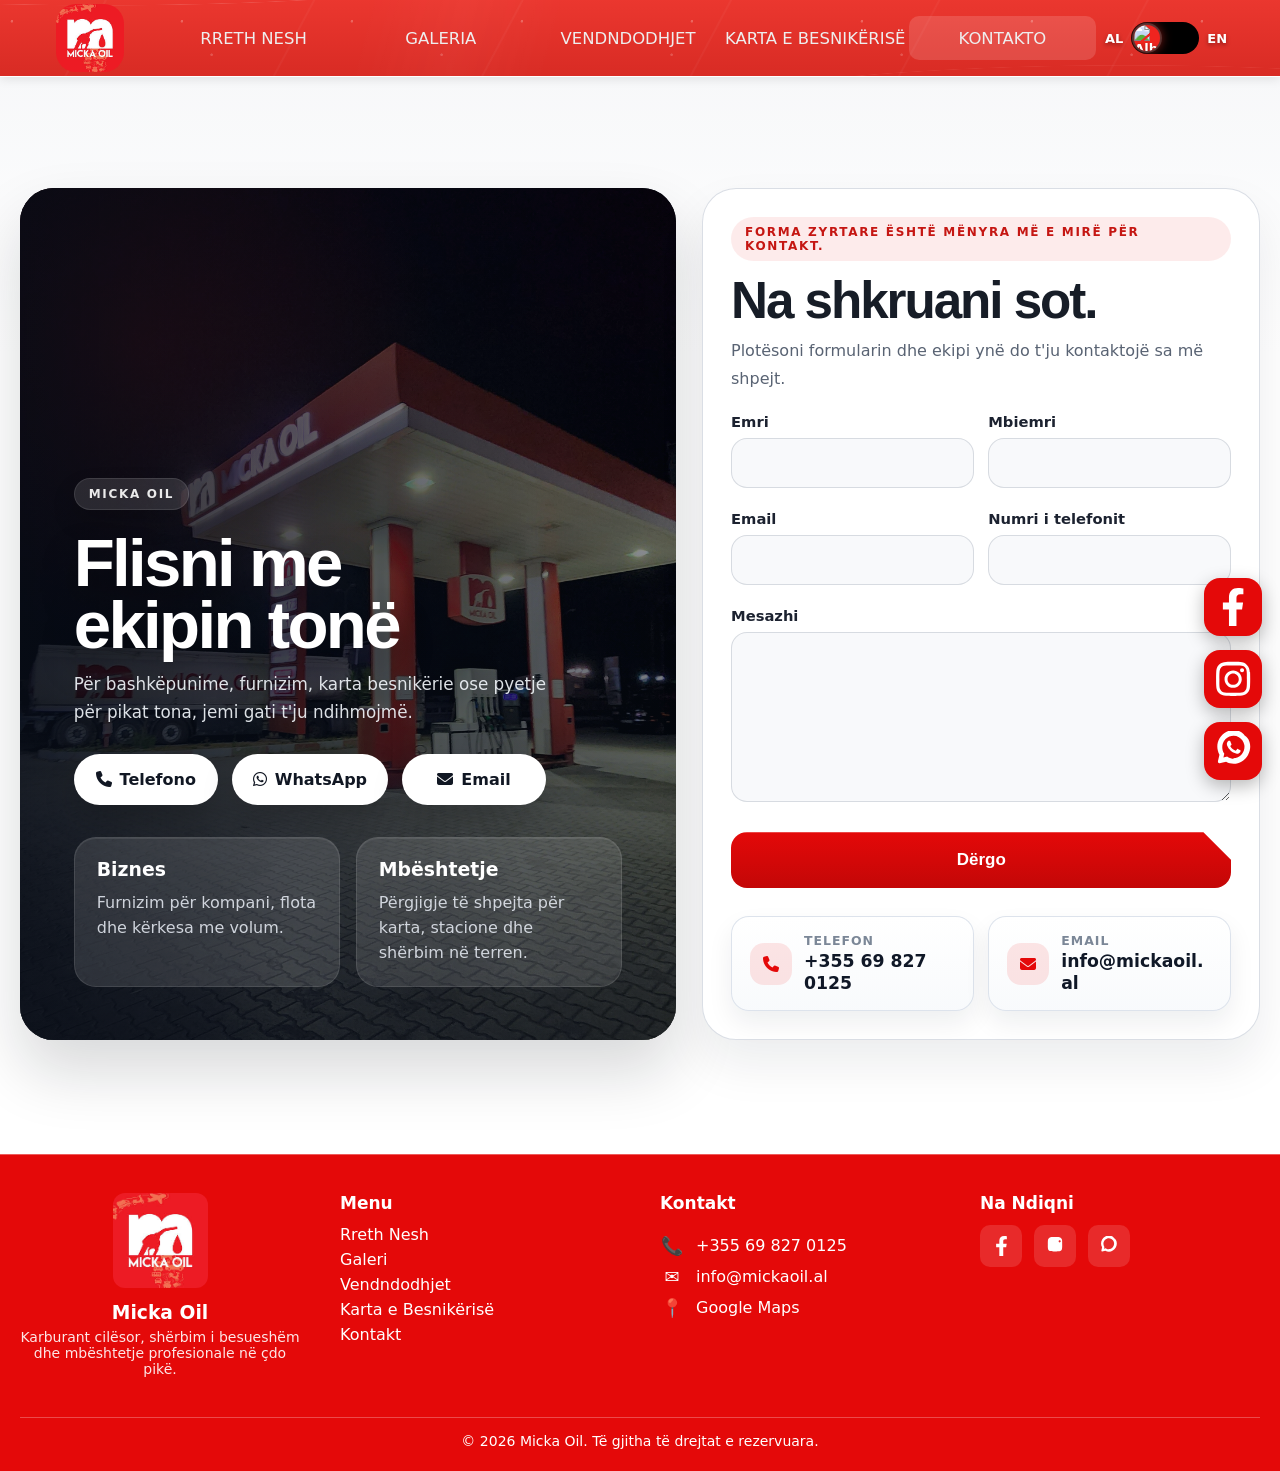
==== commit 73e6226e: "Unify loyalty page with shared stylesheet" ====
--- a/contact.html
+++ b/contact.html
@@ -25,7 +25,7 @@
   <meta name="twitter:image" content="https://micka.al/images/punonjes%20me%20logo.jpg" />
 
   <link rel="icon" href="images/logo.png" />
-  <link rel="stylesheet" href="style.css?v=20260718-27" />
+  <link rel="stylesheet" href="style.css?v=20260720-30" />
 
   <link
     rel="stylesheet"
--- a/style.css
+++ b/style.css
@@ -14,6 +14,8 @@
    ---------------------------------------------------------
    Keep page-specific rules grouped under their page heading.
    ========================================================= */
+
+@import url("loyalty.css?v=20260720-30");
 
 /* =========================================================
    01. GLOBAL RESET, VARIABLES, BASE LAYOUT
@@ -8660,6 +8662,51 @@
   margin-bottom: 8px;
   font-weight: 800;
   color: #222;
+}
+
+.location-card__header {
+  display: flex;
+  align-items: flex-start;
+  gap: 15px;
+  padding-bottom: 18px;
+  border-bottom: 1px solid #eceef2;
+}
+
+.location-card__marker {
+  display: inline-grid;
+  place-items: center;
+  flex: 0 0 44px;
+  width: 44px;
+  height: 44px;
+  border-radius: 14px;
+  color: #fff;
+  background: linear-gradient(145deg, var(--brand), #a90000);
+  box-shadow: 0 8px 18px rgba(228, 9, 9, .22);
+}
+
+.location-card__header h3 {
+  margin-top: 1px;
+}
+
+.location-card__header .area {
+  margin-bottom: 0;
+}
+
+.location-card__details {
+  display: grid;
+  gap: 10px;
+  padding: 18px 0 4px;
+}
+
+.location-card__details p {
+  margin: 0;
+}
+
+.location-card__details i {
+  display: inline-grid;
+  place-items: center;
+  width: 20px;
+  color: var(--brand);
 }
 
 .location-card .area {
@@ -17486,6 +17533,398 @@
   }
 }
 
+/* =========================================================
+   FINAL GLOBAL SCALE + RESTRAINED NAVIGATION
+   One authoritative layer after the earlier design iterations.
+   ========================================================= */
+html {
+  overflow-x: hidden;
+  font-size: 100%;
+}
+
+body {
+  width: 100%;
+  min-height: 100vh;
+  zoom: 1;
+}
+
+.navbar {
+  overflow: visible;
+  border: 0;
+  border-bottom: 1px solid rgba(255, 255, 255, .24);
+  background: linear-gradient(180deg, #c91d17 0%, #a80d09 58%, #8d0705 100%);
+  background-image:
+    linear-gradient(90deg, rgba(255,255,255,.055), transparent 32%, rgba(75,0,0,.08)),
+    linear-gradient(180deg, #c91d17 0%, #a80d09 58%, #8d0705 100%);
+  box-shadow: 0 5px 15px rgba(64, 0, 0, .2);
+  contain: layout style;
+}
+
+.navbar::before {
+  content: "";
+  position: absolute;
+  inset: 0;
+  z-index: 0;
+  display: block;
+  opacity: 1;
+  pointer-events: none;
+  background: linear-gradient(110deg, transparent 0 16%, rgba(255,255,255,.09) 26%, transparent 40% 100%);
+}
+
+.navbar::after {
+  content: "";
+  position: absolute;
+  right: 0;
+  bottom: 0;
+  left: 0;
+  z-index: 0;
+  height: 1px;
+  background: rgba(255, 115, 106, .72);
+  box-shadow: none;
+}
+
+.navbar__container {
+  position: relative;
+  z-index: 1;
+  width: min(1240px, calc(100% - 32px));
+  max-width: 1240px;
+  height: 78px;
+  margin: 0 auto;
+  padding: 0;
+  display: flex;
+  align-items: center;
+  justify-content: space-between;
+  gap: 24px;
+}
+
+#navbar__logo {
+  width: 72px;
+  min-width: 72px;
+  height: 70px;
+  padding: 0;
+  overflow: visible;
+  border: 0;
+  border-radius: 0;
+  background: transparent;
+  box-shadow: none;
+}
+
+#navbar__logo::before,
+#navbar__logo::after {
+  display: none;
+  content: none;
+}
+
+#navbar__logo img,
+#navbar__logo:hover img,
+#navbar__logo:focus-visible img {
+  width: 62px;
+  height: 62px;
+  max-height: 62px;
+  border: 0;
+  border-radius: 0;
+  opacity: 1;
+  animation: none;
+  transform: none;
+  filter: drop-shadow(0 3px 5px rgba(72, 0, 0, .34));
+}
+
+.navbar__menu {
+  position: static;
+  display: flex;
+  flex: 1;
+  align-items: center;
+  justify-content: flex-end;
+  gap: clamp(4px, .7vw, 10px);
+  width: auto;
+  height: auto;
+  max-height: none;
+  padding: 0;
+  overflow: visible;
+  visibility: visible;
+  opacity: 1;
+  transform: none;
+  contain: none;
+  background: transparent;
+  box-shadow: none;
+}
+
+.navbar__menu::before {
+  display: none;
+  content: none;
+}
+
+.navbar__menu > li,
+.navbar__menu > li:not(.lang-toggle),
+.navbar__menu > li:not(.lang-toggle):not(:last-child),
+.navbar__menu > li:not(.lang-toggle):not(:nth-child(5)) {
+  width: auto;
+  border: 0;
+  box-shadow: none;
+}
+
+.navbar__link,
+.navbar__menu > li:nth-child(4) .navbar__link {
+  width: auto;
+  min-width: 0;
+  min-height: 44px;
+  height: 44px;
+  padding: 0 clamp(9px, .85vw, 14px);
+  border: 1px solid transparent;
+  border-radius: 7px;
+  color: #fff;
+  background: transparent;
+  box-shadow: none;
+  font-size: clamp(.78rem, .82vw, .9rem);
+  font-weight: 750;
+  letter-spacing: .015em;
+  text-shadow: 0 1px 2px rgba(55, 0, 0, .4);
+}
+
+.navbar__link:hover,
+.navbar__link:focus-visible,
+.navbar__link.active {
+  border-color: rgba(255, 255, 255, .18);
+  background: rgba(255, 255, 255, .1);
+  box-shadow: none;
+}
+
+.navbar__link::after {
+  right: 12px;
+  bottom: 5px;
+  left: 12px;
+  height: 2px;
+  background: rgba(255, 255, 255, .9);
+  box-shadow: none;
+}
+
+.lang-toggle {
+  display: grid;
+  grid-template-columns: 20px 62px 20px;
+  align-items: center;
+  justify-content: center;
+  gap: 5px;
+  width: 112px;
+  margin: 0 0 0 4px;
+  padding: 0;
+  color: #fff;
+  font-size: 11px;
+  font-weight: 800;
+}
+
+.lang-track {
+  width: 62px;
+  height: 30px;
+}
+
+.lang-knob,
+.lang-knob img {
+  width: 24px;
+  height: 24px;
+}
+
+.lang-knob {
+  top: 2px;
+  left: 3px;
+}
+
+.lang-switch input:checked + .lang-track .lang-knob {
+  transform: translateX(31px);
+}
+
+.navbar__toggle {
+  display: none;
+}
+
+/* Social icons remain visible even when the external icon font is blocked. */
+.social-btn,
+.footer-social-icons a {
+  color: #fff;
+}
+
+.social-btn svg {
+  display: block !important;
+  opacity: 1 !important;
+  visibility: visible !important;
+  fill: currentColor;
+}
+
+.footer-social-icons i {
+  display: none;
+}
+
+.footer-social-icons a::before {
+  content: "";
+  width: 20px;
+  height: 20px;
+  display: block;
+  background: currentColor;
+  -webkit-mask: center / contain no-repeat;
+  mask: center / contain no-repeat;
+}
+
+.footer-social-icons a[aria-label="Facebook"]::before {
+  -webkit-mask-image: url("data:image/svg+xml,%3Csvg xmlns='http://www.w3.org/2000/svg' viewBox='0 0 320 512'%3E%3Cpath d='M279.14 288l14.22-92.66h-88.91v-60.13c0-25.35 12.42-50.06 52.24-50.06h40.42V6.26S260.43 0 225.36 0c-73.22 0-121.08 44.38-121.08 124.72v70.62H22.89V288h81.39v224h100.2V288z'/%3E%3C/svg%3E");
+  mask-image: url("data:image/svg+xml,%3Csvg xmlns='http://www.w3.org/2000/svg' viewBox='0 0 320 512'%3E%3Cpath d='M279.14 288l14.22-92.66h-88.91v-60.13c0-25.35 12.42-50.06 52.24-50.06h40.42V6.26S260.43 0 225.36 0c-73.22 0-121.08 44.38-121.08 124.72v70.62H22.89V288h81.39v224h100.2V288z'/%3E%3C/svg%3E");
+}
+
+.footer-social-icons a[aria-label="Instagram"]::before {
+  -webkit-mask-image: url("data:image/svg+xml,%3Csvg xmlns='http://www.w3.org/2000/svg' viewBox='0 0 448 512'%3E%3Cpath d='M224.1 141c-63.6 0-115.1 51.5-115.1 115.1S160.5 371.2 224.1 371.2 339.2 319.7 339.2 256.1 287.7 141 224.1 141zm0 190.2c-41.4 0-75.1-33.7-75.1-75.1S182.7 181 224.1 181s75.1 33.7 75.1 75.1-33.7 75.1-75.1 75.1zM398.8 80c-7.8-19.5-22.9-34.6-42.4-42.4C327 25.9 257.2 28.5 224.1 28.5S121.2 25.9 91.8 37.6C72.3 45.4 57.2 60.5 49.4 80c-11.7 29.4-9 99.2-9 132.3s-2.7 102.9 9 132.3c7.8 19.5 22.9 34.6 42.4 42.4 29.4 11.7 99.2 9 132.3 9s102.9 2.7 132.3-9c19.5-7.8 34.6-22.9 42.4-42.4 11.7-29.4 9-99.2 9-132.3s2.7-102.9-9-132.3zM343.5 164c-14.9 0-27-12.1-27-27s12.1-27 27-27 27 12.1 27 27-12.1 27-27 27z'/%3E%3C/svg%3E");
+  mask-image: url("data:image/svg+xml,%3Csvg xmlns='http://www.w3.org/2000/svg' viewBox='0 0 448 512'%3E%3Cpath d='M224.1 141c-63.6 0-115.1 51.5-115.1 115.1S160.5 371.2 224.1 371.2 339.2 319.7 339.2 256.1 287.7 141 224.1 141zm0 190.2c-41.4 0-75.1-33.7-75.1-75.1S182.7 181 224.1 181s75.1 33.7 75.1 75.1-33.7 75.1-75.1 75.1zM398.8 80c-7.8-19.5-22.9-34.6-42.4-42.4C327 25.9 257.2 28.5 224.1 28.5S121.2 25.9 91.8 37.6C72.3 45.4 57.2 60.5 49.4 80c-11.7 29.4-9 99.2-9 132.3s-2.7 102.9 9 132.3c7.8 19.5 22.9 34.6 42.4 42.4 29.4 11.7 99.2 9 132.3 9s102.9 2.7 132.3-9c19.5-7.8 34.6-22.9 42.4-42.4 11.7-29.4 9-99.2 9-132.3s2.7-102.9-9-132.3zM343.5 164c-14.9 0-27-12.1-27-27s12.1-27 27-27 27 12.1 27 27-12.1 27-27 27z'/%3E%3C/svg%3E");
+}
+
+.footer-social-icons a[aria-label="WhatsApp"]::before {
+  -webkit-mask-image: url("data:image/svg+xml,%3Csvg xmlns='http://www.w3.org/2000/svg' viewBox='0 0 448 512'%3E%3Cpath d='M380.9 97.1C339-7.8 224.8-40.2 129.3 11.5 27.7 67.3-8.8 188.7 47 290.3l-17.9 78.1C26 385.8 36.2 397 49.4 394.1l79.4-18.1c95.1 52.4 212.6 18.4 268.5-83.2 54.9-98.5 21.4-218.8-54.8-241.7zM224.4 339.4c-27.1 0-53.5-7.6-76.2-22l-5.4-3.5-47.2 10.8 10.9-46.3-3.5-5.5c-22-35-27.4-78.8-14.5-118.5 13-39.7 42.4-70.9 80.8-86.2 38.4-15.4 80.9-12.8 116.2 7.1 35.3 19.8 60.1 55.2 66.7 96.1 6.6 40.9-5.1 82.7-31.4 113.7-26.3 31-64.7 49.3-105.5 49.3z'/%3E%3C/svg%3E");
+  mask-image: url("data:image/svg+xml,%3Csvg xmlns='http://www.w3.org/2000/svg' viewBox='0 0 448 512'%3E%3Cpath d='M380.9 97.1C339-7.8 224.8-40.2 129.3 11.5 27.7 67.3-8.8 188.7 47 290.3l-17.9 78.1C26 385.8 36.2 397 49.4 394.1l79.4-18.1c95.1 52.4 212.6 18.4 268.5-83.2 54.9-98.5 21.4-218.8-54.8-241.7zM224.4 339.4c-27.1 0-53.5-7.6-76.2-22l-5.4-3.5-47.2 10.8 10.9-46.3-3.5-5.5c-22-35-27.4-78.8-14.5-118.5 13-39.7 42.4-70.9 80.8-86.2 38.4-15.4 80.9-12.8 116.2 7.1 35.3 19.8 60.1 55.2 66.7 96.1 6.6 40.9-5.1 82.7-31.4 113.7-26.3 31-64.7 49.3-105.5 49.3z'/%3E%3C/svg%3E");
+}
+
+@media (max-width: 900px) {
+  .navbar__container {
+    width: calc(100% - 24px);
+    height: 68px;
+    gap: 12px;
+  }
+
+  #navbar__logo {
+    width: 58px;
+    min-width: 58px;
+    height: 58px;
+  }
+
+  #navbar__logo img,
+  #navbar__logo:hover img,
+  #navbar__logo:focus-visible img {
+    width: 52px;
+    height: 52px;
+    max-height: 52px;
+  }
+
+  .navbar__toggle {
+    position: relative;
+    z-index: 3;
+    display: inline-flex;
+    width: 42px;
+    height: 42px;
+    padding: 10px;
+    border: 1px solid rgba(255,255,255,.3);
+    border-radius: 11px;
+    background: rgba(92, 0, 0, .24);
+    box-shadow: 0 3px 8px rgba(61,0,0,.18);
+  }
+
+  .navbar__toggle .bar {
+    width: 21px;
+    height: 2px;
+    border-radius: 2px;
+  }
+
+  .navbar__menu {
+    position: absolute;
+    top: calc(100% + 1px);
+    right: 0;
+    left: 0;
+    z-index: 2;
+    display: flex;
+    flex-direction: column;
+    align-items: stretch;
+    gap: 5px;
+    width: 100%;
+    height: auto;
+    min-height: 0;
+    max-height: 0;
+    padding: 0 12px;
+    overflow: hidden;
+    visibility: hidden;
+    opacity: 0;
+    transform: translateY(-6px);
+    justify-content: flex-start;
+    background: linear-gradient(180deg, #a90e09, #840604);
+    border-radius: 0 0 12px 12px;
+    box-shadow: 0 12px 22px rgba(58,0,0,.25);
+    transition: max-height .28s ease, padding .28s ease, opacity .2s ease, transform .2s ease, visibility .2s;
+  }
+
+  .navbar__menu.active {
+    min-height: 0;
+    max-height: 430px;
+    padding: 9px 12px 12px;
+    overflow-y: hidden;
+    visibility: visible;
+    opacity: 1;
+    transform: translateY(0);
+  }
+
+  .navbar__menu > li,
+  .navbar__menu > li:not(.lang-toggle) {
+    width: 100%;
+  }
+
+  .navbar__link,
+  .navbar__menu > li:nth-child(4) .navbar__link,
+  .navbar__link.active {
+    width: 100%;
+    min-height: 42px;
+    height: 42px;
+    justify-content: flex-start;
+    padding: 0 14px;
+    border: 1px solid transparent;
+    border-radius: 7px;
+    background: transparent;
+    box-shadow: none;
+    font-size: .84rem;
+  }
+
+  .navbar__link:hover,
+  .navbar__link:focus-visible,
+  .navbar__link.active {
+    border-color: rgba(255,255,255,.16);
+    background: rgba(255,255,255,.1);
+  }
+
+  .navbar__link::after {
+    display: none;
+  }
+
+  .lang-toggle {
+    align-self: center;
+    width: 112px;
+    margin: 2px auto 0;
+  }
+
+  .floating-social {
+    display: flex !important;
+    right: 8px;
+    bottom: 76px;
+    gap: 8px;
+  }
+
+  .social-btn,
+  #scrollTopBtn {
+    width: 42px;
+    height: 42px;
+    border-radius: 11px;
+  }
+
+  .social-btn svg {
+    width: 22px;
+    height: 22px;
+  }
+
+  .social-btn[aria-label="WhatsApp"] svg {
+    width: 24px;
+    height: 24px;
+  }
+
+  .footer-social-icons {
+    justify-content: center;
+  }
+
+  .footer-social-icons a {
+    width: 40px;
+    height: 40px;
+  }
+}
+
 /* KAVAJE EV AVAILABILITY + AUTOMOTIVE ENERGY SOURCE */
 .products-showcase .products-grid--vehicles .product-card--ev-source {
   grid-column: 1 / -1 !important;
@@ -17628,44 +18067,6 @@
   font-weight: 900;
 }
 
-.location-card__feature-media {
-  position: relative;
-  height: 210px;
-  margin: -1px -1px 24px;
-  overflow: hidden;
-  border-radius: 7px 7px 0 0;
-  background: #171c1e;
-}
-
-.location-card__feature-media img {
-  width: 100%;
-  height: 100%;
-  display: block;
-  object-fit: cover;
-  object-position: 55% center;
-}
-
-.location-card__feature-media figcaption {
-  position: absolute;
-  right: 12px;
-  bottom: 12px;
-  display: inline-flex;
-  align-items: center;
-  gap: 7px;
-  padding: 8px 10px;
-  border-radius: 4px;
-  color: #101612;
-  background: #8be795;
-  font-size: .78rem;
-  font-weight: 900;
-}
-
-.location-card__service-tag--ev {
-  border-color: rgba(43, 155, 63, .28) !important;
-  color: #176c27 !important;
-  background: rgba(105, 214, 121, .16) !important;
-}
-
 @media (max-width: 900px) {
   .products-showcase .products-grid--vehicles .product-card--ev-source {
     grid-template-columns: 1fr;
@@ -17689,3 +18090,1003 @@
     min-height: 300px;
   }
 }
+
+/* =========================================================
+   REFERENCE-LED NAVBAR REMASTER
+   Clean brand red, generous spacing, minimal decoration.
+   ========================================================= */
+.navbar {
+  overflow: visible;
+  border: 0;
+  border-top: 1px solid #8e1712;
+  border-bottom: 1px solid rgba(255, 255, 255, .72);
+  background: #df332b;
+  background-image: none;
+  box-shadow: 0 2px 8px rgba(34, 0, 0, .13);
+}
+
+.navbar::before {
+  display: none;
+  content: none;
+}
+
+.navbar::after {
+  content: "";
+  position: absolute;
+  right: 0;
+  bottom: 0;
+  left: 0;
+  height: 1px;
+  background: rgba(255, 255, 255, .55);
+  box-shadow: none;
+}
+
+.navbar__container {
+  width: min(1400px, calc(100% - 48px));
+  max-width: 1400px;
+  height: 84px;
+  padding: 0;
+  gap: clamp(28px, 3vw, 54px);
+}
+
+#navbar__logo {
+  width: 76px;
+  min-width: 76px;
+  height: 78px;
+  padding: 0;
+}
+
+#navbar__logo img,
+#navbar__logo:hover img,
+#navbar__logo:focus-visible img {
+  width: 64px;
+  height: 64px;
+  max-height: 64px;
+  transform: none;
+  animation: none;
+  filter: drop-shadow(0 3px 5px rgba(119, 5, 0, .18));
+}
+
+.navbar__menu {
+  flex: 1;
+  justify-content: space-between;
+  gap: clamp(12px, 1.8vw, 32px);
+}
+
+.navbar__menu > li,
+.navbar__menu > li:not(.lang-toggle),
+.navbar__menu > li:not(.lang-toggle):not(:last-child),
+.navbar__menu > li:not(.lang-toggle):not(:nth-child(5)) {
+  flex: 0 0 auto;
+  border: 0;
+}
+
+.navbar__link,
+.navbar__menu > li:nth-child(4) .navbar__link {
+  width: auto;
+  height: 42px;
+  min-height: 42px;
+  padding: 0 6px;
+  border: 0;
+  border-radius: 0;
+  color: #fff;
+  background: transparent;
+  box-shadow: none;
+  font-size: clamp(.82rem, .88vw, .94rem);
+  font-weight: 600;
+  letter-spacing: 0;
+  text-shadow: none;
+  transform: none;
+}
+
+.navbar__link:hover,
+.navbar__link:focus-visible,
+.navbar__link.active {
+  border: 0;
+  border-radius: 0;
+  color: #fff;
+  background: transparent;
+  box-shadow: none;
+  transform: none;
+}
+
+.navbar__link::after {
+  right: 8px;
+  bottom: 4px;
+  left: 8px;
+  height: 2px;
+  border-radius: 2px;
+  background: rgba(255, 255, 255, .92);
+  box-shadow: none;
+  transform: scaleX(0);
+  transform-origin: center;
+  transition: transform .22s ease;
+}
+
+.navbar__link:hover::after,
+.navbar__link:focus-visible::after,
+.navbar__link.active::after {
+  width: auto;
+  transform: scaleX(1);
+}
+
+.lang-toggle {
+  flex: 0 0 auto;
+  grid-template-columns: 20px 66px 20px;
+  gap: 5px;
+  width: 116px;
+  margin: 0;
+  font-size: 11px;
+  font-weight: 800;
+}
+
+.lang-track {
+  width: 66px;
+  height: 32px;
+  border-color: rgba(255, 255, 255, .34);
+  background: #090909;
+  box-shadow: none;
+}
+
+.lang-knob,
+.lang-knob img {
+  width: 24px;
+  height: 24px;
+}
+
+.lang-knob {
+  top: 3px;
+  left: 4px;
+}
+
+.lang-switch input:checked + .lang-track .lang-knob {
+  transform: translateX(33px);
+}
+
+@media (max-width: 1180px) and (min-width: 901px) {
+  .navbar__container {
+    width: calc(100% - 40px);
+    gap: 22px;
+  }
+
+  #navbar__logo {
+    width: 78px;
+    min-width: 78px;
+  }
+
+  .navbar__menu {
+    gap: 10px;
+  }
+
+  .navbar__link,
+  .navbar__menu > li:nth-child(4) .navbar__link {
+    padding: 0 5px;
+    font-size: .82rem;
+  }
+
+  .lang-toggle {
+    grid-template-columns: 18px 66px 18px;
+    width: 112px;
+    gap: 4px;
+    font-size: 10px;
+  }
+
+  .lang-track {
+    width: 66px;
+  }
+
+  .lang-switch input:checked + .lang-track .lang-knob {
+    transform: translateX(29px);
+  }
+}
+
+@media (max-width: 900px) {
+  .navbar {
+    border-top-width: 1px;
+    border-bottom-width: 1px;
+    background: #df332b;
+    background-image: none;
+  }
+
+  .navbar__container {
+    width: calc(100% - 24px);
+    height: 66px;
+    gap: 12px;
+  }
+
+  #navbar__logo {
+    width: 54px;
+    min-width: 54px;
+    height: 60px;
+  }
+
+  #navbar__logo img,
+  #navbar__logo:hover img,
+  #navbar__logo:focus-visible img {
+    width: 48px;
+    height: 48px;
+    max-height: 48px;
+  }
+
+  .navbar__toggle {
+    width: 38px;
+    height: 38px;
+    padding: 9px;
+    border: 1px solid rgba(255, 255, 255, .36);
+    border-radius: 8px;
+    background: rgba(116, 4, 0, .16);
+    box-shadow: none;
+  }
+
+  .navbar__menu {
+    top: 100%;
+    right: 0;
+    left: 0;
+    width: 100%;
+    gap: 2px;
+    border: 0;
+    border-top: 1px solid rgba(255,255,255,.2);
+    border-radius: 0 0 10px 10px;
+    background: #d92f27;
+    background-image: linear-gradient(180deg, #dc3129, #c9231d);
+    box-shadow: 0 12px 24px rgba(67, 0, 0, .2);
+  }
+
+  .navbar__menu.active {
+    min-height: 0;
+    max-height: 380px;
+    padding: 7px 12px 10px;
+  }
+
+  .navbar__link,
+  .navbar__menu > li:nth-child(4) .navbar__link,
+  .navbar__link.active {
+    height: 42px;
+    min-height: 42px;
+    padding: 0 14px;
+    border: 0;
+    border-radius: 6px;
+    background: transparent;
+    font-size: .84rem;
+    font-weight: 650;
+    letter-spacing: .01em;
+  }
+
+  .navbar__link:hover,
+  .navbar__link:focus-visible,
+  .navbar__link.active {
+    background: rgba(255,255,255,.1);
+  }
+
+  .navbar__link::after {
+    display: none;
+  }
+
+  .lang-toggle {
+    grid-template-columns: 20px 66px 20px;
+    width: 116px;
+    gap: 5px;
+    margin: 3px auto 0;
+    font-size: 11px;
+  }
+
+  .lang-track {
+    width: 66px;
+    height: 32px;
+  }
+
+  .lang-knob,
+  .lang-knob img {
+    width: 24px;
+    height: 24px;
+  }
+
+  .lang-knob {
+    top: 3px;
+    left: 4px;
+  }
+
+  .lang-switch input:checked + .lang-track .lang-knob {
+    transform: translateX(33px);
+  }
+}
+
+/* =========================================================
+   NAVBAR SIGNATURE DETAIL
+   Quiet motion and light accents without adding visual weight.
+   ========================================================= */
+.navbar {
+  isolation: isolate;
+}
+
+.navbar::before {
+  content: "";
+  position: absolute;
+  inset: 0;
+  z-index: 0;
+  display: block;
+  pointer-events: none;
+  opacity: .72;
+  background:
+    radial-gradient(circle at 12% 28%, rgba(255,255,255,.42) 0 1px, transparent 1.8px),
+    radial-gradient(circle at 73% 68%, rgba(255,255,255,.28) 0 1px, transparent 1.7px),
+    radial-gradient(circle at 91% 22%, rgba(255,220,216,.3) 0 1px, transparent 1.8px),
+    linear-gradient(108deg, transparent 0 37%, rgba(255,255,255,.13) 46%, transparent 55% 100%);
+  background-size: 180px 84px, 230px 84px, 270px 84px, 220% 100%;
+  background-position: 0 0, 0 0, 0 0, 120% 0;
+  animation: navbar-light-pass 12s ease-in-out infinite;
+}
+
+@keyframes navbar-light-pass {
+  0%, 18% { background-position: 0 0, 0 0, 0 0, 130% 0; }
+  58%, 100% { background-position: 0 0, 0 0, 0 0, -130% 0; }
+}
+
+#navbar__logo {
+  isolation: isolate;
+}
+
+#navbar__logo::after {
+  content: "";
+  position: absolute;
+  top: 11px;
+  right: 8px;
+  z-index: 2;
+  display: block;
+  width: 5px;
+  height: 5px;
+  border-radius: 50%;
+  opacity: 0;
+  background: #fff;
+  box-shadow: 0 0 7px 2px rgba(255,255,255,.72);
+  pointer-events: none;
+  animation: logo-glint 5.8s ease-in-out infinite;
+}
+
+@keyframes logo-glint {
+  0%, 66%, 100% { opacity: 0; transform: scale(.4); }
+  72% { opacity: .95; transform: scale(1); }
+  79% { opacity: 0; transform: scale(1.8); }
+}
+
+.navbar__link::after {
+  background: linear-gradient(90deg, transparent, #fff 18% 82%, transparent);
+}
+
+.navbar__link.active::before {
+  content: "";
+  position: absolute;
+  top: 8px;
+  right: 2px;
+  width: 4px;
+  height: 4px;
+  border-radius: 50%;
+  background: rgba(255,255,255,.92);
+  box-shadow: 0 0 6px rgba(255,255,255,.7);
+}
+
+.lang-track {
+  position: relative;
+  overflow: hidden;
+}
+
+.lang-track::after {
+  content: "";
+  position: absolute;
+  inset: 1px;
+  border-radius: inherit;
+  pointer-events: none;
+  background: linear-gradient(115deg, transparent 25%, rgba(255,255,255,.18) 45%, transparent 65%);
+  transform: translateX(-110%);
+  transition: transform .45s ease;
+}
+
+.lang-switch:hover .lang-track::after,
+.lang-switch:focus-within .lang-track::after {
+  transform: translateX(110%);
+}
+
+@media (max-width: 900px) {
+  .navbar::before {
+    opacity: .42;
+    background-size: 150px 66px, 190px 66px, 220px 66px, 240% 100%;
+  }
+
+  #navbar__logo::after {
+    top: 8px;
+    right: 4px;
+  }
+
+  .navbar__link.active::before {
+    top: 50%;
+    right: 13px;
+    transform: translateY(-50%);
+  }
+}
+
+@media (prefers-reduced-motion: reduce) {
+  .navbar::before,
+  #navbar__logo::after {
+    animation: none;
+  }
+
+  #navbar__logo::after {
+    display: none;
+  }
+}
+
+/* =========================================================
+   SAVED NAVBAR RESTORE — source snapshot 2e1b4cd
+   Restores the original proportions and visual treatment.
+   ========================================================= */
+:root {
+  --nav-h: 72px;
+}
+
+.navbar {
+  position: fixed;
+  top: 0;
+  right: 0;
+  left: 0;
+  z-index: 1000;
+  overflow: visible;
+  isolation: auto;
+  contain: none;
+  border: 0;
+  border-bottom: 1px solid #fff;
+  background: linear-gradient(180deg, rgba(228, 9, 9, .97), rgba(228, 9, 9, .92));
+  background-image: linear-gradient(180deg, rgba(228, 9, 9, .97), rgba(228, 9, 9, .92));
+  backdrop-filter: blur(5px);
+  box-shadow: 0 2px 10px rgba(0,0,0,.1);
+}
+
+.navbar::before,
+.navbar::after {
+  display: none;
+  content: none;
+  animation: none;
+}
+
+.navbar__container {
+  position: relative;
+  width: 100%;
+  max-width: 1400px;
+  height: var(--nav-h);
+  margin: 0 auto;
+  padding: 0 20px;
+  display: flex;
+  align-items: center;
+  justify-content: space-between;
+  gap: 16px;
+}
+
+#navbar__logo {
+  display: inline-flex;
+  align-items: center;
+  justify-content: center;
+  flex: 0 0 auto;
+  width: auto;
+  min-width: 0;
+  height: 100%;
+  padding: 0;
+  overflow: visible;
+  isolation: auto;
+}
+
+#navbar__logo::before,
+#navbar__logo::after {
+  display: none;
+  content: none;
+  animation: none;
+}
+
+#navbar__logo img,
+#navbar__logo:hover img,
+#navbar__logo:focus-visible img {
+  display: block;
+  width: auto;
+  height: auto;
+  max-height: calc(var(--nav-h) - 12px);
+  border-radius: 20px;
+  object-fit: contain;
+  opacity: 1;
+  transform: none;
+  animation: none;
+  filter: none;
+}
+
+.navbar__menu {
+  position: static;
+  display: flex;
+  flex: 1;
+  flex-direction: row;
+  align-items: center;
+  justify-content: center;
+  gap: 22px;
+  width: auto;
+  height: auto;
+  min-height: 0;
+  max-height: none;
+  padding: 0;
+  overflow: visible;
+  visibility: visible;
+  opacity: 1;
+  transform: none;
+  contain: none;
+  border: 0;
+  border-radius: 0;
+  background: transparent;
+  background-image: none;
+  box-shadow: none;
+}
+
+.navbar__menu::before {
+  display: none;
+  content: none;
+}
+
+.navbar__menu > li,
+.navbar__menu > li:not(.lang-toggle),
+.navbar__menu > li:not(.lang-toggle):not(:last-child),
+.navbar__menu > li:not(.lang-toggle):not(:nth-child(5)) {
+  flex: 0 0 auto;
+  width: auto;
+  border: 0;
+  box-shadow: none;
+}
+
+.navbar__link,
+.navbar__menu > li:nth-child(4) .navbar__link {
+  position: relative;
+  display: flex;
+  align-items: center;
+  justify-content: center;
+  width: 170px;
+  height: 44px;
+  min-height: 44px;
+  padding: 0;
+  overflow: hidden;
+  border: 0;
+  border-radius: 10px;
+  color: #eee;
+  background: transparent;
+  box-shadow: none;
+  font-size: 1rem;
+  font-weight: 400;
+  letter-spacing: 0;
+  text-decoration: none;
+  text-shadow: none;
+  white-space: nowrap;
+  transform: none;
+  transition: background .3s;
+}
+
+.navbar__link:hover,
+.navbar__link:focus-visible {
+  border: 0;
+  border-radius: 10px;
+  color: #eee;
+  background: transparent;
+  box-shadow: none;
+  transform: none;
+}
+
+.navbar__link.active {
+  border: 0;
+  border-radius: 10px;
+  color: #eee;
+  background: rgba(255,255,255,.142);
+  box-shadow: none;
+  transform: none;
+}
+
+.navbar__link::before,
+.navbar__link.active::before {
+  display: none;
+  content: none;
+}
+
+.navbar__link::after {
+  content: "";
+  position: absolute;
+  right: auto;
+  bottom: 4px;
+  left: 0;
+  display: block;
+  width: 0;
+  height: 2px;
+  border-radius: 0;
+  background: #fff;
+  box-shadow: none;
+  transform: none;
+  transition: width .3s ease;
+}
+
+.navbar__link:hover::after,
+.navbar__link:focus-visible::after {
+  width: 100%;
+  transform: none;
+}
+
+.navbar__link.active::after {
+  width: 0;
+  transform: none;
+}
+
+.lang-toggle {
+  display: flex;
+  flex: 0 0 auto;
+  align-items: center;
+  justify-content: initial;
+  gap: 8px;
+  width: auto;
+  margin: 0 0 0 50px;
+  padding: 0;
+  color: #fff;
+  font-size: 13px;
+  font-weight: 700;
+}
+
+.lang-track {
+  position: relative;
+  width: 74px;
+  height: 34px;
+  overflow: hidden;
+  border: 0;
+  border-radius: 999px;
+  background: #000;
+  box-shadow: none;
+}
+
+.lang-track::after {
+  display: none;
+  content: none;
+}
+
+.lang-knob,
+.lang-knob img {
+  width: 28px;
+  height: 28px;
+}
+
+.lang-knob {
+  top: 3px;
+  left: 3px;
+}
+
+.lang-switch input:checked + .lang-track .lang-knob {
+  transform: translateX(40px);
+}
+
+.navbar__toggle {
+  display: none;
+  width: 42px;
+  height: 42px;
+  padding: 6px;
+  border: 0;
+  border-radius: 10px;
+  background: transparent;
+  box-shadow: none;
+}
+
+.navbar__toggle .bar {
+  width: 22px;
+  height: 2px;
+  border-radius: 0;
+  background: #fff;
+}
+
+@media (min-width: 1101px) {
+  :root {
+    --nav-h: 76px;
+  }
+
+  .navbar__container {
+    max-width: 1260px;
+  }
+
+  #navbar__logo img,
+  #navbar__logo:hover img,
+  #navbar__logo:focus-visible img {
+    height: 68px;
+    max-height: 68px;
+  }
+
+  .navbar__menu {
+    gap: 18px;
+  }
+
+  .navbar__link,
+  .navbar__menu > li:nth-child(4) .navbar__link {
+    width: 154px;
+    height: 44px;
+    font-size: 1.03rem;
+  }
+
+  .lang-toggle {
+    margin-left: 34px;
+    font-size: 13px;
+  }
+
+  .lang-track {
+    width: 68px;
+    height: 32px;
+  }
+
+  .lang-knob,
+  .lang-knob img {
+    width: 26px;
+    height: 26px;
+  }
+
+  .lang-switch input:checked + .lang-track .lang-knob {
+    transform: translateX(36px);
+  }
+}
+
+@media (min-width: 901px) and (max-width: 1100px) {
+  .navbar__container {
+    display: grid;
+    grid-template-columns: 68px minmax(0, 1fr);
+    column-gap: 8px;
+  }
+
+  .navbar__menu {
+    display: grid;
+    grid-template-columns: repeat(5, minmax(0, 1fr)) 112px;
+    align-items: center;
+    gap: 0;
+    width: 100%;
+  }
+
+  .navbar__menu > li,
+  .navbar__menu > li:not(.lang-toggle) {
+    width: 100%;
+    min-width: 0;
+  }
+
+  .navbar__link,
+  .navbar__menu > li:nth-child(4) .navbar__link {
+    width: 100%;
+    min-width: 0;
+    padding: 0 5px;
+    overflow: visible;
+    font-size: .78rem;
+  }
+
+  .lang-toggle {
+    width: 112px;
+    margin-left: 0;
+    justify-content: center;
+  }
+}
+
+@media (max-width: 900px) {
+  .navbar__container {
+    width: 100%;
+    height: var(--nav-h);
+    padding: 0 20px;
+  }
+
+  #navbar__logo img,
+  #navbar__logo:hover img,
+  #navbar__logo:focus-visible img {
+    width: auto;
+    height: auto;
+    max-height: calc(var(--nav-h) - 12px);
+  }
+
+  .navbar__toggle {
+    display: inline-flex;
+  }
+
+  .navbar__menu {
+    position: absolute;
+    top: var(--nav-h);
+    right: 0;
+    left: 0;
+    display: flex;
+    flex-direction: column;
+    gap: 10px;
+    width: 100%;
+    max-height: 0;
+    padding: 0 16px;
+    overflow: hidden;
+    visibility: hidden;
+    opacity: 0;
+    border-radius: 0 0 16px 16px;
+    background: var(--brand);
+    box-shadow: 0 10px 25px rgba(0,0,0,.15);
+    transform: none;
+    transition: max-height .28s ease, opacity .28s ease, visibility .28s ease, padding .28s ease;
+  }
+
+  .navbar__menu.active {
+    min-height: 0;
+    max-height: 560px;
+    padding: 14px 16px 18px;
+    overflow-y: hidden;
+    visibility: visible;
+    opacity: 1;
+    transform: none;
+  }
+
+  .navbar__menu > li,
+  .navbar__menu > li:not(.lang-toggle) {
+    width: 100%;
+  }
+
+  .navbar__link,
+  .navbar__menu > li:nth-child(4) .navbar__link,
+  .navbar__link.active {
+    display: block;
+    width: 100%;
+    height: auto;
+    min-height: 0;
+    padding: 14px 20px;
+    border: 0;
+    border-radius: 999px;
+    color: #eee;
+    background: rgba(255,255,255,.08);
+    box-shadow: none;
+    font-size: 1rem;
+    text-align: center;
+  }
+
+  .navbar__link:hover,
+  .navbar__link:focus-visible,
+  .navbar__link.active {
+    border-radius: 999px;
+    background: rgba(255,255,255,.22);
+  }
+
+  .navbar__link::after {
+    display: none;
+  }
+
+  .lang-toggle {
+    justify-content: center;
+    width: 100%;
+    margin-left: 0;
+    padding-top: 6px;
+  }
+}
+
+/* Saved navbar layout corrections: prevent clipping and align with page shell. */
+@media (min-width: 901px) {
+  .navbar__container {
+    width: min(1540px, calc(100% - 48px));
+    max-width: 1540px;
+  }
+
+  .navbar__menu {
+    justify-content: space-between;
+    gap: clamp(8px, 1.25vw, 24px);
+  }
+
+  .navbar__link,
+  .navbar__menu > li:nth-child(4) .navbar__link {
+    width: auto;
+    min-width: 128px;
+    padding: 0 12px;
+    overflow: visible;
+  }
+
+  .navbar__menu > li:nth-child(4) .navbar__link {
+    min-width: 194px;
+  }
+
+  .lang-toggle {
+    margin-left: clamp(8px, 1.5vw, 24px);
+  }
+}
+
+@media (min-width: 901px) and (max-width: 1100px) {
+  .navbar__container {
+    width: calc(100% - 28px);
+    padding: 0 8px;
+    gap: 8px;
+  }
+
+  .navbar__menu {
+    gap: 3px;
+  }
+
+  .navbar__link,
+  .navbar__menu > li:nth-child(4) .navbar__link {
+    min-width: 0;
+    padding: 0 7px;
+    font-size: .82rem;
+  }
+
+  .navbar__menu > li:nth-child(4) .navbar__link {
+    min-width: 158px;
+  }
+
+  .lang-toggle {
+    margin-left: 4px;
+  }
+}
+
+/* Equal-column navigation rhythm + restrained brand motifs. */
+.navbar {
+  isolation: isolate;
+  background-color: #df3029;
+  background-image:
+    radial-gradient(circle at 7% 28%, rgba(255,255,255,.24) 0 1px, transparent 1.6px),
+    radial-gradient(circle at 92% 72%, rgba(255,255,255,.18) 0 1px, transparent 1.6px),
+    repeating-linear-gradient(118deg, transparent 0 92px, rgba(255,255,255,.035) 93px 94px, transparent 95px 184px),
+    linear-gradient(180deg, rgba(235,55,47,.98), rgba(216,43,36,.96));
+  background-size: 170px 76px, 230px 76px, auto, auto;
+  background-position: 0 0, 0 0, center, center;
+}
+
+.navbar::before {
+  content: "";
+  position: absolute;
+  inset: 0;
+  z-index: 0;
+  display: block;
+  pointer-events: none;
+  opacity: .6;
+  background:
+    radial-gradient(72% 155% at 8% -82%, transparent 57%, rgba(255,255,255,.22) 57.35%, transparent 57.8%),
+    radial-gradient(64% 145% at 88% 175%, transparent 61%, rgba(255,145,137,.22) 61.35%, transparent 61.8%),
+    linear-gradient(105deg, transparent 0 28%, rgba(255,255,255,.055) 36%, transparent 44% 100%);
+}
+
+.navbar__container {
+  z-index: 1;
+}
+
+@media (min-width: 1101px) {
+  .navbar__container {
+    display: grid;
+    grid-template-columns: 92px minmax(0, 1fr);
+    column-gap: 24px;
+  }
+
+  .navbar__menu {
+    display: grid;
+    grid-template-columns: repeat(5, minmax(0, 1fr)) 140px;
+    align-items: center;
+    justify-content: stretch;
+    gap: 0;
+    width: 100%;
+  }
+
+  .navbar__menu > li,
+  .navbar__menu > li:not(.lang-toggle),
+  .navbar__menu > li:not(.lang-toggle):not(:last-child),
+  .navbar__menu > li:not(.lang-toggle):not(:nth-child(5)) {
+    width: 100%;
+    min-width: 0;
+  }
+
+  .navbar__link,
+  .navbar__menu > li:nth-child(4) .navbar__link {
+    width: 100%;
+    min-width: 0;
+    padding: 0 10px;
+  }
+
+  .lang-toggle {
+    width: 140px;
+    margin-left: 0;
+    justify-content: center;
+  }
+}
+
+@media (max-width: 900px) {
+  .navbar {
+    background-image:
+      radial-gradient(circle at 8% 26%, rgba(255,255,255,.2) 0 1px, transparent 1.6px),
+      radial-gradient(circle at 91% 70%, rgba(255,255,255,.14) 0 1px, transparent 1.6px),
+      linear-gradient(180deg, rgba(235,55,47,.98), rgba(216,43,36,.96));
+    background-size: 140px 72px, 190px 72px, auto;
+  }
+
+  .navbar::before {
+    opacity: .36;
+  }
+}
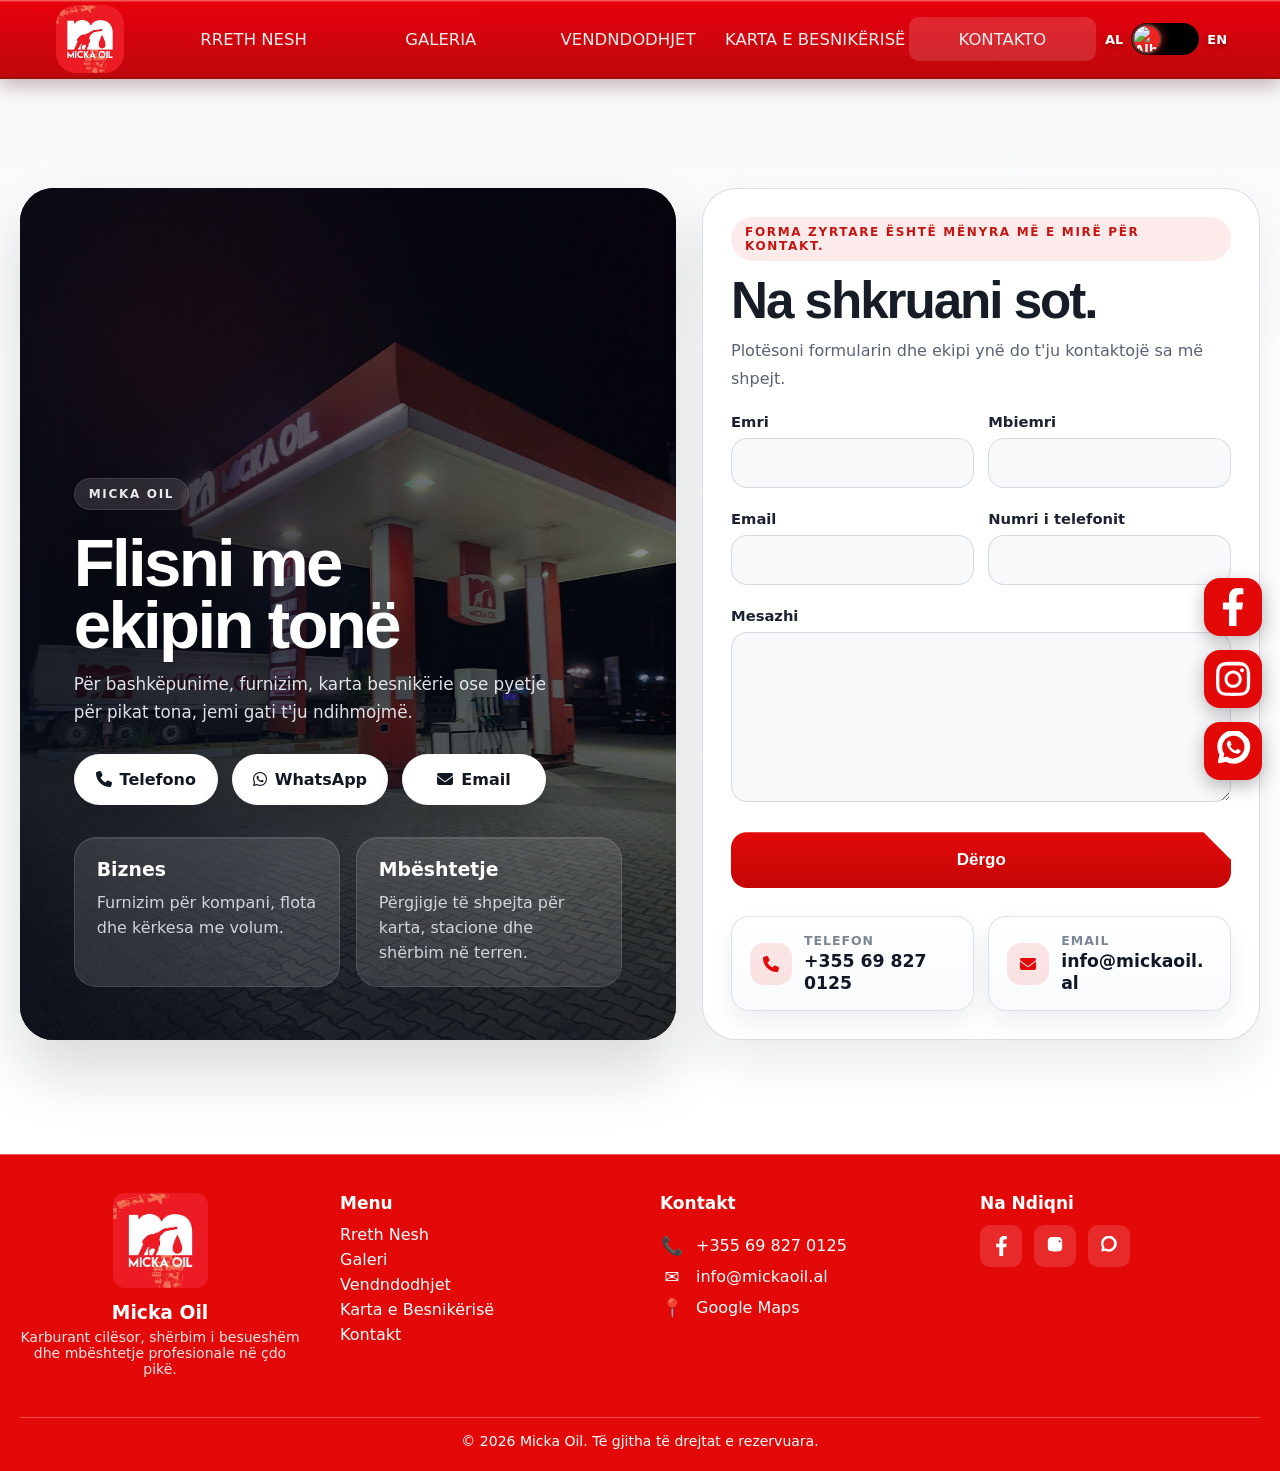
==== commit 9bf5baa9: "Unify navbar styling across all pages" ====
--- a/contact.html
+++ b/contact.html
@@ -25,7 +25,7 @@
   <meta name="twitter:image" content="https://micka.al/images/punonjes%20me%20logo.jpg" />
 
   <link rel="icon" href="images/logo.png" />
-  <link rel="stylesheet" href="style.css?v=20260720-30" />
+  <link rel="stylesheet" href="style.css?v=20260819-navbar-unified" />
 
   <link
     rel="stylesheet"
@@ -256,7 +256,7 @@
       </div>
       <div class="contact-item">
         <span class="icon">📍</span>
-        <a href="#">Google Maps</a>
+        <a href="https://www.google.com/maps/search/?api=1&query=41.2033,19.5369" target="_blank" rel="noopener noreferrer">Google Maps</a>
       </div>
     </div>
 
@@ -325,6 +325,6 @@
     });
   })();
 </script>
-<script src="app.js?v=20260718-19"></script>
+<script src="app.js?v=20260720-21"></script>
 </body>
 </html>
--- a/style.css
+++ b/style.css
@@ -25,6 +25,107 @@
   box-sizing: border-box; 
   margin: 0; 
   padding: 0; 
+}
+
+/* Homepage products hero: stronger desktop scale and better column balance. */
+@media (min-width: 1181px) {
+  body.home-page .products-showcase .products-hero-panel {
+    grid-template-columns: minmax(500px, .82fr) minmax(650px, 1.18fr);
+    min-height: 550px;
+    gap: clamp(38px, 3.4vw, 58px);
+    padding: clamp(34px, 2.7vw, 44px);
+  }
+
+  body.home-page .products-showcase .products-hero-copy h2 {
+    max-width: 650px;
+    font-size: clamp(3.15rem, 3.15vw, 3.75rem);
+    line-height: 1.06;
+  }
+
+  body.home-page .products-showcase .products-hero-media,
+  body.home-page .products-showcase .products-hero-media img {
+    height: 460px;
+    min-height: 460px;
+  }
+
+  body.home-page .products-showcase .products-hero-media img {
+    object-position: center center;
+    transform: none;
+  }
+}
+
+/* Homepage products hero: compact, readable phone composition. */
+@media (max-width: 820px) {
+  body.home-page .products-showcase .products-hero-panel {
+    gap: 24px;
+    min-height: 0;
+    padding: 22px 18px 20px;
+  }
+
+  body.home-page .products-showcase .products-kicker {
+    width: max-content;
+    max-width: 100%;
+    min-width: 0;
+    margin: 0 0 22px;
+    padding: 10px 18px;
+    font-size: .72rem;
+  }
+
+  body.home-page .products-showcase .products-hero-copy h2 {
+    max-width: 100%;
+    margin-bottom: 18px;
+    font-size: clamp(2.25rem, 10.4vw, 2.8rem);
+    line-height: 1.02;
+    letter-spacing: -.035em;
+  }
+
+  body.home-page .products-showcase .products-hero-copy h2 span {
+    margin-top: 8px;
+  }
+
+  body.home-page .products-showcase .products-hero-copy p {
+    font-size: 1rem;
+    line-height: 1.55;
+  }
+
+  body.home-page .products-showcase .products-hero-mark {
+    width: 78px;
+    margin-top: 20px;
+  }
+
+  body.home-page .products-showcase .products-hero-media,
+  body.home-page .products-showcase .products-hero-media img {
+    height: 230px;
+    min-height: 230px;
+  }
+}
+
+/* Keep the loyalty destination visibly selected on its own page. */
+body.loyalty-page-body .navbar__menu > li:nth-child(4) .navbar__link,
+body.loyalty-page-body .navbar__link[aria-current="page"] {
+  border-color: rgba(255,255,255,.2) !important;
+  border-radius: 10px !important;
+  background: rgba(255,255,255,.142) !important;
+}
+
+/* Center the homepage network showcase independently of surrounding sections. */
+body.home-page .slider-showcase {
+  width: 100%;
+  max-width: none;
+  margin-inline: auto;
+  padding-inline: 24px;
+  box-sizing: border-box;
+}
+
+body.home-page .slider-showcase .showcase-header,
+body.home-page .slider-showcase .slider {
+  width: min(100%, 1400px);
+  margin-inline: auto !important;
+  box-sizing: border-box;
+}
+
+@media (max-width: 700px) {
+  body.home-page .slider-showcase { padding-inline: 0; }
 }
 
 :root {
@@ -2036,16 +2137,21 @@
 /* SLIDER */
 .slider {
   position: relative;
+  width: 100%;
+  min-width: 0;
   max-width: 1400px;
   margin: 20px auto;
   border-radius: 16px;
-  overflow: hidden;
+  overflow: clip;
   background: #000;
   box-shadow: 0 8px 25px rgba(0, 0, 0, 0.25);
 }
 
 .list {
   position: relative;
+  width: 100%;
+  min-width: 0;
+  overflow: hidden;
   height: clamp(520px, 72vh, 820px);
 }
 
@@ -2064,6 +2170,20 @@
     transform 0.84s var(--motion-spring),
     visibility 0s linear 0.84s;
   will-change: opacity, transform;
+  overflow: hidden;
+  background: #111;
+}
+
+.list .item::before {
+  content: "";
+  position: absolute;
+  inset: -24px;
+  background-image: linear-gradient(rgba(0, 0, 0, 0.28), rgba(0, 0, 0, 0.28)), var(--slide-image);
+  background-position: center;
+  background-size: cover;
+  filter: blur(18px);
+  transform: scale(1.06);
+  opacity: 0.72;
 }
 
 .list .item.active {
@@ -2100,7 +2220,9 @@
 .list .item img {
   width: 100%;
   height: 100%;
-  object-fit: cover;
+  object-fit: contain;
+  position: relative;
+  z-index: 1;
   filter: brightness(0.9);
   transform: scale(1.03);
   transition: transform 1.3s var(--motion-soft), filter 0.5s ease;
@@ -2115,7 +2237,7 @@
   position: absolute;
   inset: 0;
   background: linear-gradient(to top, rgba(0,0,0,0.45), transparent 40%);
-  z-index: 1;
+  z-index: 2;
 }
 
 /* arrows */
@@ -2124,6 +2246,7 @@
   top: 43%;
   left: 0;
   right: 0;
+  box-sizing: border-box;
   display: flex;
   justify-content: space-between;
   align-items: center;
@@ -2151,21 +2274,40 @@
 /* thumbnail */
 .thumbnail {
   display: flex;
-  justify-content: center;
+  flex-wrap: wrap;
+  justify-content: safe center;
   align-items: center;
   gap: 10px;
+  width: 100%;
+  min-width: 0;
+  max-width: 100%;
+  box-sizing: border-box;
   padding: 12px;
-  overflow-x: auto;
+  overflow-x: hidden;
+  overflow-y: hidden;
   scroll-snap-type: x mandatory;
+  overscroll-behavior-inline: contain;
   background: #fff;
   border-top: 1px solid #eee;
   box-shadow: inset 0 2px 6px rgba(0,0,0,0.05);
+  scrollbar-width: none;
+}
+
+.thumbnail::-webkit-scrollbar {
+  display: none;
+}
+
+.thumbnail .item:focus-visible,
+.arrows button:focus-visible {
+  outline: 3px solid #ffffff;
+  outline-offset: 3px;
+  box-shadow: 0 0 0 6px rgba(228, 9, 9, 0.75);
 }
 
 .thumbnail .item {
   flex: 0 0 auto;
-  width: 150px;
-  height: 100px;
+  width: 135px;
+  height: 90px;
   border-radius: 10px;
   overflow: hidden;
   scroll-snap-align: start;
@@ -2224,7 +2366,7 @@
   }
 }
 
-/* SLIDER â€“ MOBILE 
+/* SLIDER – MOBILE
 =================== */
 @media (max-width: 700px) {
 
@@ -2253,7 +2395,8 @@
   }
 
   .thumbnail .item {
-    width: 110px;
+    width: calc(25% - 6px);
+    max-width: 110px;
     height: 74px;
   }
 
@@ -2262,9 +2405,7 @@
     bottom: 110px;
   }
 
-  .slider {
-    overflow: visible;
-  }
+  .slider { overflow: clip; }
 
 
 }
@@ -2390,6 +2531,193 @@
   }
 }
 
+/* Local refinement: integrated B2B panel, protected metrics and richer CTAs. */
+body.home-page .hero-panel--mock .hero-metrics {
+  left: calc(100vw - 660px);
+  right: auto;
+  width: min(480px, calc(100vw - 116px));
+}
+
+body.home-page .hero-panel--mock .hero-spotlight {
+  align-items: flex-end;
+  padding-top: 42px;
+}
+
+body.home-page .hero-panel--mock .spotlight-card {
+  width: min(100%, 430px);
+  padding: 24px 28px 25px 92px;
+  color: #fff;
+  background:
+    linear-gradient(120deg, rgba(19,22,27,.96), rgba(35,39,46,.82)),
+    url("images/kavaje naten 2.jpg") center / cover no-repeat;
+  border: 1px solid rgba(255,255,255,.2);
+  border-left: 5px solid #e13a2e;
+  box-shadow: 18px 18px 0 rgba(214,52,41,.18), 0 24px 64px rgba(7,10,13,.28);
+  backdrop-filter: blur(10px);
+}
+
+body.home-page .hero-panel--mock .spotlight-card::after {
+  content: "B2B";
+  display: grid;
+  place-items: center;
+  position: absolute;
+  inset: 24px auto auto 24px;
+  width: 48px;
+  height: 48px;
+  color: #fff;
+  background: linear-gradient(145deg, #ed4939, #bc2119);
+  border-radius: 50%;
+  font-family: "League Spartan", sans-serif;
+  font-size: .76rem;
+  font-weight: 800;
+  letter-spacing: .08em;
+  box-shadow: 0 10px 24px rgba(217,47,36,.3);
+}
+
+body.home-page .hero-panel--mock .spotlight-label {
+  color: #f06a5f;
+  font-size: .64rem;
+}
+
+body.home-page .hero-panel--mock .spotlight-card h2 {
+  max-width: 14ch;
+  margin-top: 10px;
+  color: #fff;
+  font-family: "League Spartan", "Arial Narrow", sans-serif;
+  font-size: clamp(1.7rem, 2.5vw, 2.35rem);
+  font-weight: 700;
+  line-height: .98;
+  letter-spacing: -.035em;
+}
+
+body.home-page .hero-panel--mock .spotlight-card h2::after {
+  content: "Furnizim i planifikuar • mbështetje profesionale";
+  display: block;
+  max-width: 30ch;
+  margin-top: 13px;
+  color: rgba(255,255,255,.64);
+  font-family: "Manrope", sans-serif;
+  font-size: .62rem;
+  font-weight: 700;
+  line-height: 1.5;
+  letter-spacing: .09em;
+  text-transform: uppercase;
+}
+
+body.home-page .hero-panel--mock .hero-actions {
+  gap: 11px;
+}
+
+body.home-page .hero-panel--mock .hero-btn {
+  min-height: 54px;
+  padding: 15px 56px 15px 22px;
+  border: 0;
+  border-radius: 3px;
+  clip-path: polygon(0 0, calc(100% - 18px) 0, 100% 18px, 100% 100%, 0 100%);
+  box-shadow: 0 15px 28px rgba(14,18,23,.15);
+}
+
+body.home-page .hero-panel--mock .hero-btn::before {
+  z-index: 0;
+}
+
+body.home-page .hero-panel--mock .hero-btn::after {
+  content: "↗";
+  position: absolute;
+  z-index: 1;
+  top: 50%;
+  right: 12px;
+  left: auto;
+  width: 34px;
+  height: 34px;
+  display: grid;
+  place-items: center;
+  border: 0;
+  border-radius: 50%;
+  opacity: 1;
+  transform: translateY(-50%);
+  transition: transform .28s ease, background .28s ease, color .28s ease;
+}
+
+body.home-page .hero-panel--mock .hero-btn:hover::after {
+  opacity: 1;
+  transform: translate(3px, calc(-50% - 3px));
+}
+
+body.home-page .hero-panel--mock .hero-btn--primary {
+  color: #fff;
+  background: linear-gradient(135deg, #ee4938 0%, #d82f25 55%, #b91f19 100%);
+  box-shadow: 0 16px 32px rgba(210,43,33,.26);
+}
+
+body.home-page .hero-panel--mock .hero-btn--primary::after {
+  color: #d92f24;
+  background: #fff;
+}
+
+body.home-page .hero-panel--mock .hero-btn--secondary {
+  color: #fff;
+  background: linear-gradient(135deg, rgba(26,30,36,.94), rgba(49,54,63,.9));
+  border: 1px solid rgba(255,255,255,.18);
+}
+
+body.home-page .hero-panel--mock .hero-btn--secondary::after {
+  color: #fff;
+  background: rgba(255,255,255,.13);
+  box-shadow: inset 0 0 0 1px rgba(255,255,255,.18);
+}
+
+body.home-page .floating-social {
+  right: 14px;
+}
+
+@media (max-width: 900px) {
+  body.home-page .hero-panel--mock .hero-metrics {
+    right: 72px;
+    left: auto;
+    width: calc(100vw - 92px);
+  }
+}
+
+@media (max-width: 560px) {
+  body.home-page .floating-social {
+    top: 68px;
+    right: 8px;
+    bottom: auto;
+    flex-direction: row;
+    gap: 6px;
+    padding: 5px;
+    border-radius: 14px;
+    background: rgba(20,23,28,.72);
+    box-shadow: 0 10px 24px rgba(9,12,15,.2);
+    backdrop-filter: blur(8px);
+  }
+
+  body.home-page .floating-social .social-btn {
+    width: 32px;
+    height: 32px;
+    border-radius: 9px;
+    box-shadow: none;
+  }
+
+  body.home-page .floating-social .social-btn svg {
+    width: 18px;
+    height: 18px;
+  }
+
+  body.home-page .hero-panel--mock .hero-metrics {
+    right: 12px;
+    left: 12px;
+    width: auto;
+    bottom: -157px;
+  }
+
+  body.home-page .hero-panel--mock .hero-btn {
+    padding-right: 54px;
+    text-align: left;
+  }
+}
+
 /* SCROLL TO TOP */
 #scrollTopBtn {
   position: fixed;
@@ -6176,7 +6504,7 @@
 
 /* PRODUCTS HERO PREMIUM BLEND */
 .products-showcase .products-hero-panel {
-  grid-template-columns: minmax(390px, 0.82fr) minmax(560px, 1.18fr);
+  grid-template-columns: minmax(390px, 0.78fr) minmax(600px, 1.22fr);
   gap: clamp(30px, 3.6vw, 56px);
   min-height: 460px;
   padding: clamp(30px, 3.4vw, 42px);
@@ -6251,8 +6579,8 @@
 }
 
 .products-showcase .products-hero-media {
-  height: 370px;
-  min-height: 370px;
+  height: 420px;
+  min-height: 420px;
   align-self: center;
   border-radius: 26px;
   box-shadow:
@@ -6279,9 +6607,9 @@
 }
 
 .products-showcase .products-hero-media img {
-  min-height: 370px;
-  object-position: center 50%;
-  transform: scale(1.035);
+  min-height: 420px;
+  object-position: center center;
+  transform: none;
 }
 
 @media (max-width: 1180px) {
@@ -9539,7 +9867,7 @@
 }
 
 .values-list li::before {
-  content: "âœ”";
+  content: "✔";
   color: var(--brand);
   font-weight: 900;
   margin-top: 2px;
@@ -13710,7 +14038,7 @@
 }
 
 body.home-page .price-fleet-cta__action::after {
-  content: "â†’";
+  content: "→";
   margin-left: 10px;
   font-size: 1.1rem;
 }
@@ -14391,6 +14719,11 @@
     .g-card:hover {
       border-color: rgba(200, 24, 15, 0.2);
       box-shadow: 0 22px 58px rgba(22, 21, 19, 0.12), 0 0 0 1px rgba(200, 24, 15, 0.08);
+    }
+
+    .g-card:focus-visible {
+      outline: 3px solid var(--red);
+      outline-offset: 4px;
     }
 
     .g-card:hover::after {
@@ -19008,31 +19341,21 @@
   }
 }
 
-/* Equal-column navigation rhythm + restrained brand motifs. */
+/* Shared navbar finish — identical to the approved homepage navbar. */
 .navbar {
-  isolation: isolate;
-  background-color: #df3029;
-  background-image:
-    radial-gradient(circle at 7% 28%, rgba(255,255,255,.24) 0 1px, transparent 1.6px),
-    radial-gradient(circle at 92% 72%, rgba(255,255,255,.18) 0 1px, transparent 1.6px),
-    repeating-linear-gradient(118deg, transparent 0 92px, rgba(255,255,255,.035) 93px 94px, transparent 95px 184px),
-    linear-gradient(180deg, rgba(235,55,47,.98), rgba(216,43,36,.96));
-  background-size: 170px 76px, 230px 76px, auto, auto;
-  background-position: 0 0, 0 0, center, center;
+  isolation: auto;
+  border-top: 1px solid #f15a50;
+  border-bottom: 2px solid #9f100c;
+  background-color: #be080d;
+  background-image: linear-gradient(180deg, rgba(232,0,12,.98) 0%, rgba(190,8,13,.98) 100%);
+  background-size: auto;
+  background-position: center;
+  box-shadow: 0 7px 18px rgba(72,0,0,.28), 0 1px 0 rgba(255,255,255,.18) inset;
 }
 
 .navbar::before {
-  content: "";
-  position: absolute;
-  inset: 0;
-  z-index: 0;
-  display: block;
-  pointer-events: none;
-  opacity: .6;
-  background:
-    radial-gradient(72% 155% at 8% -82%, transparent 57%, rgba(255,255,255,.22) 57.35%, transparent 57.8%),
-    radial-gradient(64% 145% at 88% 175%, transparent 61%, rgba(255,145,137,.22) 61.35%, transparent 61.8%),
-    linear-gradient(105deg, transparent 0 28%, rgba(255,255,255,.055) 36%, transparent 44% 100%);
+  display: none;
+  content: none;
 }
 
 .navbar__container {
@@ -19090,3 +19413,844 @@
     opacity: .36;
   }
 }
+
+/* Mobile navbar tone lock: header, drawer and controls use one red system. */
+@media (max-width: 900px) {
+  .navbar,
+  .navbar__menu,
+  .navbar__menu.active {
+    background-color: #dd3028;
+    background-image:
+      radial-gradient(circle at 8% 26%, rgba(255,255,255,.14) 0 1px, transparent 1.6px),
+      radial-gradient(circle at 91% 70%, rgba(255,255,255,.1) 0 1px, transparent 1.6px);
+    background-size: 140px 72px, 190px 72px;
+    box-shadow: none;
+  }
+
+  .navbar__menu,
+  .navbar__menu.active {
+    z-index: 1001;
+    border-top: 1px solid rgba(255,255,255,.16);
+    border-bottom: 1px solid rgba(116,0,0,.16);
+  }
+
+  .navbar__link,
+  .navbar__menu > li:nth-child(4) .navbar__link,
+  .navbar__link:hover,
+  .navbar__link:focus-visible,
+  .navbar__link.active {
+    border: 1px solid transparent;
+    color: #fff;
+    background: transparent;
+    box-shadow: none;
+  }
+
+  .navbar__link:hover,
+  .navbar__link:focus-visible,
+  .navbar__link.active {
+    border-color: rgba(255,255,255,.2);
+    background: rgba(255,255,255,.075);
+  }
+
+  .navbar__toggle,
+  .navbar__toggle:hover,
+.navbar__toggle:focus-visible,
+  .navbar__toggle.is-active {
+    border: 1px solid rgba(255,255,255,.24);
+    background: rgba(255,255,255,.06);
+    box-shadow: none;
+    filter: none;
+    outline: none;
+  }
+}
+/* Local mock hero restoration — intentionally kept in the local workspace. */
+body.home-page .hero-panel--mock {
+  position: relative;
+  max-width: none;
+  min-height: min(860px, calc(100vh - 76px));
+  margin: 0;
+  padding: 0;
+  overflow: hidden;
+  color: #fff;
+  background: #8e1e18;
+}
+
+body.home-page .hero-panel--mock .hero-background,
+body.home-page .hero-panel--mock .hero-wash {
+  position: absolute;
+  inset: 0;
+  width: 100%;
+  height: 100%;
+}
+
+body.home-page .hero-panel--mock .hero-background {
+  object-fit: cover;
+  object-position: center 48%;
+  filter: saturate(.72) contrast(.92);
+}
+
+body.home-page .hero-panel--mock .hero-wash {
+  z-index: 1;
+  background:
+    linear-gradient(90deg, rgba(139, 20, 15, .94) 0%, rgba(185, 39, 27, .74) 39%, rgba(211, 69, 48, .46) 73%, rgba(151, 28, 23, .62) 100%),
+    linear-gradient(0deg, rgba(151, 28, 22, .44), rgba(232, 91, 62, .15));
+}
+
+body.home-page .hero-panel--mock::after {
+  content: "";
+  position: absolute;
+  z-index: 2;
+  inset: 20px;
+  border: 1px solid rgba(255,255,255,.09);
+  pointer-events: none;
+}
+
+body.home-page .hero-panel--mock .hero-index {
+  position: absolute;
+  z-index: 4;
+  top: 32px;
+  left: 30px;
+  font-size: 10px;
+  font-weight: 800;
+  letter-spacing: .18em;
+}
+
+body.home-page .hero-panel--mock .hero-shell {
+  position: relative;
+  z-index: 3;
+  display: grid;
+  grid-template-columns: minmax(520px, .92fr) minmax(520px, 1.08fr);
+  min-height: min(860px, calc(100vh - 76px));
+  gap: 34px;
+  padding: clamp(110px, 15vh, 160px) clamp(46px, 5vw, 92px) 62px;
+  border: 0;
+  border-radius: 0;
+  color: #fff;
+  background: transparent;
+  box-shadow: none;
+}
+
+body.home-page .hero-panel--mock .hero-shell::before,
+body.home-page .hero-panel--mock .hero-copy::before,
+body.home-page .hero-panel--mock .hero-copy::after,
+body.home-page .hero-panel--mock .hero-spotlight::before,
+body.home-page .hero-panel--mock .spotlight-card::before,
+body.home-page .hero-panel--mock .spotlight-card::after { content: none; }
+
+body.home-page .hero-panel--mock .hero-copy {
+  align-self: end;
+  padding: 0 0 24px;
+}
+
+body.home-page .hero-panel--mock .hero-eyebrow {
+  padding: 9px 17px;
+  color: #bb362d;
+  background: #fff;
+  border: 0;
+  box-shadow: none;
+}
+
+body.home-page .hero-panel--mock .hero-eyebrow::before { content: none; }
+
+body.home-page .hero-panel--mock .hero-copy h1 {
+  max-width: 8.4ch;
+  margin: 24px 0 18px;
+  color: #fff;
+  font-family: Georgia, "Times New Roman", serif;
+  font-weight: 400;
+  font-size: clamp(4.7rem, 7.1vw, 8rem);
+  line-height: .79;
+  letter-spacing: -.075em;
+  text-wrap: initial;
+}
+
+body.home-page .hero-panel--mock .hero-copy h1 span {
+  color: #fff;
+  font-style: italic;
+  font-weight: 400;
+  white-space: normal;
+}
+
+body.home-page .hero-panel--mock .hero-lead {
+  max-width: 54ch;
+  color: rgba(255,255,255,.91);
+  font-size: 1rem;
+  line-height: 1.55;
+}
+
+body.home-page .hero-panel--mock .hero-actions { margin-top: 26px; gap: 8px; }
+
+body.home-page .hero-panel--mock .hero-btn {
+  min-width: 0;
+  padding: 15px 21px;
+  border-radius: 0;
+  clip-path: none;
+  font-size: .78rem;
+  letter-spacing: .13em;
+}
+
+body.home-page .hero-panel--mock .hero-btn--primary {
+  color: #c73c32;
+  background: #fff;
+  box-shadow: none;
+}
+
+body.home-page .hero-panel--mock .hero-btn--secondary {
+  color: #fff;
+  background: transparent;
+  border-color: rgba(255,255,255,.78);
+  box-shadow: none;
+}
+
+body.home-page .hero-panel--mock .hero-spotlight {
+  display: flex;
+  flex-direction: column;
+  justify-content: space-between;
+  align-items: flex-end;
+  padding: 0 0 4px;
+}
+
+body.home-page .hero-panel--mock .spotlight-card {
+  min-height: 0;
+  width: min(100%, 310px);
+  margin: 0;
+  padding: 22px;
+  display: block;
+  border: 0;
+  border-radius: 0;
+  color: #c84136;
+  background: rgba(255,255,255,.93);
+  box-shadow: 16px 16px 0 rgba(106,20,17,.2);
+}
+
+body.home-page .hero-panel--mock .spotlight-label {
+  padding: 0;
+  color: #b44037;
+  background: transparent;
+  font-size: .66rem;
+}
+
+body.home-page .hero-panel--mock .spotlight-card h2 {
+  max-width: 10ch;
+  margin: 14px 0 0;
+  color: #c84136;
+  font-family: Georgia, "Times New Roman", serif;
+  font-size: 2.05rem;
+  font-weight: 600;
+  line-height: .95;
+  letter-spacing: -.045em;
+}
+
+body.home-page .hero-panel--mock .spotlight-card p,
+body.home-page .hero-panel--mock .spotlight-grid { display: none; }
+
+body.home-page .hero-panel--mock .hero-metrics {
+  position: absolute;
+  right: auto;
+  left: calc(100vw - 560px);
+  bottom: -24px;
+  width: min(100%, 480px);
+  margin: 0;
+  color: #fff;
+  background: transparent;
+  border: 0;
+  border-top: 2px solid rgba(255,255,255,.92);
+  box-shadow: none;
+}
+
+body.home-page .hero-panel--mock .hero-metrics::before { content: none; }
+
+body.home-page .hero-panel--mock .hero-metric {
+  min-height: 110px;
+  padding: 17px 14px 10px;
+  color: #fff;
+  background: transparent;
+  border: 0;
+  border-right: 1px solid rgba(255,255,255,.32);
+}
+
+body.home-page .hero-panel--mock .hero-metric::before,
+body.home-page .hero-panel--mock .hero-metric::after { content: none; }
+
+body.home-page .hero-panel--mock .hero-metric strong {
+  margin: 0;
+  color: #fff;
+  font-family: Georgia, "Times New Roman", serif;
+  font-size: 2.75rem;
+  font-weight: 400;
+  text-shadow: none;
+}
+
+body.home-page .hero-panel--mock .hero-metric span {
+  margin-top: 7px;
+  color: rgba(255,255,255,.83);
+  font-size: .58rem;
+  line-height: 1.35;
+  letter-spacing: .11em;
+}
+
+body.home-page .hero-availability {
+  position: absolute;
+  z-index: 4;
+  right: 72px;
+  top: 51%;
+  width: 128px;
+  aspect-ratio: 1;
+  display: grid;
+  place-content: center;
+  text-align: center;
+  border: 7px solid rgba(255,255,255,.36);
+  border-radius: 50%;
+  color: #c84136;
+  background: #fff;
+  box-shadow: 0 0 0 1px rgba(255,255,255,.24), 0 0 0 26px rgba(255,255,255,.04);
+}
+
+body.home-page .hero-availability strong {
+  font-family: Georgia, "Times New Roman", serif;
+  font-size: 1.9rem;
+  line-height: 1;
+}
+
+body.home-page .hero-availability span {
+  margin-top: 4px;
+  font-size: .48rem;
+  font-weight: 800;
+  letter-spacing: .18em;
+}
+
+body.home-page .hero-side-label {
+  position: absolute;
+  z-index: 4;
+  right: 0;
+  top: 48%;
+  padding: 10px 6px;
+  color: #fff;
+  background: rgba(201,56,45,.78);
+  writing-mode: vertical-rl;
+  font-size: .5rem;
+  font-weight: 800;
+  letter-spacing: .2em;
+}
+
+body.home-page .hero-ticker {
+  width: 100%;
+  overflow: hidden;
+  color: #c84136;
+  background: #fff;
+  border-bottom: 1px solid rgba(200,65,54,.15);
+}
+
+body.home-page .hero-ticker__track {
+  display: flex;
+  align-items: center;
+  justify-content: space-around;
+  gap: 36px;
+  min-width: max-content;
+  padding: 18px 24px;
+  font-family: Georgia, "Times New Roman", serif;
+  font-size: clamp(1.45rem, 2vw, 2.2rem);
+  font-weight: 600;
+}
+
+body.home-page .hero-ticker__track b { font-size: 1rem; }
+
+@media (max-width: 900px) {
+  body.home-page .hero-panel--mock,
+  body.home-page .hero-panel--mock .hero-shell { min-height: 760px; }
+  body.home-page .hero-panel--mock .hero-shell {
+    grid-template-columns: 1fr;
+    padding: 92px 26px 190px;
+  }
+  body.home-page .hero-panel--mock .hero-copy { align-self: end; }
+  body.home-page .hero-panel--mock .hero-copy h1 { font-size: clamp(4rem, 17vw, 6.7rem); }
+  body.home-page .hero-panel--mock .hero-spotlight { display: none; }
+  body.home-page .hero-panel--mock .hero-metrics { right: auto; left: 0; bottom: -174px; width: calc(100vw - 52px); }
+  body.home-page .hero-panel--mock .hero-availability { width: 92px; right: 24px; top: 32%; }
+}
+
+@media (max-width: 560px) {
+  body.home-page .hero-panel--mock .hero-shell { padding: 84px 22px 184px; }
+  body.home-page .hero-panel--mock .hero-copy h1 { font-size: clamp(3.65rem, 18vw, 5.4rem); }
+  body.home-page .hero-panel--mock .hero-lead { font-size: .88rem; }
+  body.home-page .hero-panel--mock .hero-btn { padding: 13px 14px; font-size: .65rem; }
+  body.home-page .hero-panel--mock .hero-metric { min-height: 92px; padding: 14px 7px 8px; }
+  body.home-page .hero-panel--mock .hero-metric strong { font-size: 1.75rem; }
+  body.home-page .hero-panel--mock .hero-metric span { font-size: .46rem; }
+  body.home-page .hero-availability { display: none; }
+}
+
+/* 2026-07-23 local hero polish: lighter film, editorial type and motion. */
+body.home-page .hero-panel--mock {
+  background: #17191d;
+}
+
+body.home-page .hero-panel--mock .hero-background {
+  filter: saturate(.78) contrast(1.02) brightness(.88);
+  transform: scale(1.025);
+  animation: mockHeroCamera 18s ease-in-out infinite alternate;
+}
+
+body.home-page .hero-panel--mock .hero-wash {
+  background:
+    linear-gradient(90deg, rgba(246, 243, 239, .94) 0%, rgba(246, 243, 239, .84) 35%, rgba(18, 21, 25, .16) 62%, rgba(18, 21, 25, .42) 100%),
+    linear-gradient(0deg, rgba(12, 15, 18, .34), rgba(255, 255, 255, .02) 58%);
+}
+
+body.home-page .hero-panel--mock .hero-wash::after {
+  content: "";
+  position: absolute;
+  inset: 0;
+  background: linear-gradient(112deg, transparent 18%, rgba(255,255,255,.18) 43%, transparent 62%);
+  transform: translateX(-120%);
+  animation: mockHeroLightSweep 9s ease-in-out infinite;
+}
+
+body.home-page .hero-panel--mock .hero-index {
+  color: #25282e;
+}
+
+body.home-page .hero-panel--mock .hero-copy {
+  max-width: 650px;
+  padding: 30px 34px 32px;
+  align-self: center;
+  border: 1px solid rgba(255,255,255,.7);
+  background: linear-gradient(135deg, rgba(255,255,255,.54), rgba(255,255,255,.12));
+  box-shadow: 0 24px 70px rgba(14,18,22,.14);
+  backdrop-filter: blur(3px);
+  animation: mockHeroCopyIn .9s cubic-bezier(.2,.8,.2,1) both;
+}
+
+body.home-page .hero-panel--mock .hero-eyebrow {
+  color: #cf3228;
+  background: rgba(255,255,255,.7);
+  border: 1px solid rgba(207,50,40,.18);
+  animation: mockHeroEyebrowIn .7s .14s cubic-bezier(.2,.8,.2,1) both;
+}
+
+body.home-page .hero-panel--mock .hero-copy h1 {
+  max-width: 9.5ch;
+  color: #191c22;
+  font-family: "League Spartan", "Arial Narrow", sans-serif;
+  font-size: clamp(4.2rem, 6.3vw, 7.25rem);
+  font-weight: 800;
+  line-height: .82;
+  letter-spacing: -.065em;
+  animation: mockHeroTitleIn .9s .18s cubic-bezier(.16,.84,.26,1) both;
+}
+
+body.home-page .hero-panel--mock .hero-copy h1 span {
+  color: #d92f24;
+  font-style: normal;
+  font-weight: 800;
+  text-shadow: 0 12px 32px rgba(217,47,36,.12);
+  animation: mockHeroRedLine 5s 1.2s ease-in-out infinite;
+}
+
+body.home-page .hero-panel--mock .hero-lead {
+  max-width: 52ch;
+  color: #3f454e;
+  animation: mockHeroTextIn .8s .34s ease both;
+}
+
+body.home-page .hero-panel--mock .hero-actions {
+  animation: mockHeroTextIn .8s .46s ease both;
+}
+
+body.home-page .hero-panel--mock .hero-btn--secondary {
+  color: #22262d;
+  background: rgba(255,255,255,.5);
+  border-color: rgba(34,38,45,.38);
+}
+
+body.home-page .hero-panel--mock .spotlight-card {
+  overflow: hidden;
+  animation: mockSpotlightIn .9s .25s cubic-bezier(.16,.84,.26,1) both, mockSpotlightFloat 6s 1.3s ease-in-out infinite;
+}
+
+body.home-page .hero-panel--mock .spotlight-card::before {
+  content: "";
+  display: block;
+  position: absolute;
+  inset: -40% auto -40% -65%;
+  width: 46%;
+  background: linear-gradient(90deg, transparent, rgba(255,255,255,.82), transparent);
+  transform: skewX(-18deg);
+  animation: mockCardSheen 7s 1.8s ease-in-out infinite;
+}
+
+body.home-page .hero-panel--mock .hero-availability {
+  isolation: isolate;
+  border-color: rgba(255,255,255,.62);
+  box-shadow: 0 14px 42px rgba(12,16,20,.22);
+  animation: mockBadgeFloat 4.6s ease-in-out infinite;
+}
+
+body.home-page .hero-panel--mock .hero-availability::before,
+body.home-page .hero-panel--mock .hero-availability::after {
+  content: "";
+  position: absolute;
+  z-index: -1;
+  inset: -18px;
+  border: 1px solid rgba(255,255,255,.48);
+  border-radius: 50%;
+  animation: mockBadgeRing 2.8s ease-out infinite;
+}
+
+body.home-page .hero-panel--mock .hero-availability::after {
+  animation-delay: 1.4s;
+}
+
+body.home-page .hero-panel--mock .hero-metrics {
+  overflow: visible;
+  border-top-color: rgba(255,255,255,.92);
+  background: rgba(17,20,24,.34);
+  box-shadow: 0 18px 50px rgba(10,13,16,.18);
+  backdrop-filter: blur(7px);
+  animation: mockMetricsIn .85s .58s cubic-bezier(.16,.84,.26,1) both;
+}
+
+body.home-page .hero-panel--mock .hero-metric {
+  transition: transform .32s ease, background .32s ease;
+}
+
+body.home-page .hero-panel--mock .hero-metric::after {
+  content: "";
+  display: block;
+  position: absolute;
+  inset: 0;
+  width: auto;
+  height: auto;
+  left: 0;
+  top: 0;
+  border: 0;
+  border-radius: 0;
+  background: linear-gradient(115deg, transparent 18%, rgba(255,255,255,.14), transparent 72%);
+  transform: translateX(-115%);
+  opacity: 1;
+  animation: mockMetricSheen 7s ease-in-out infinite;
+}
+
+body.home-page .hero-panel--mock .hero-metric:nth-child(2)::after { animation-delay: .18s; }
+body.home-page .hero-panel--mock .hero-metric:nth-child(3)::after { animation-delay: .36s; }
+body.home-page .hero-panel--mock .hero-metric:nth-child(4)::after { animation-delay: .54s; }
+
+body.home-page .hero-panel--mock .hero-metric:hover,
+body.home-page .hero-panel--mock .hero-metric.is-active {
+  z-index: 2;
+  color: #1b1e24;
+  background: rgba(255,255,255,.94);
+  transform: translateY(-8px);
+  box-shadow: 0 18px 38px rgba(10,14,18,.2);
+}
+
+body.home-page .hero-panel--mock .hero-metric:hover strong,
+body.home-page .hero-panel--mock .hero-metric.is-active strong {
+  color: #d92f24;
+}
+
+body.home-page .hero-panel--mock .hero-metric:hover span,
+body.home-page .hero-panel--mock .hero-metric.is-active span {
+  color: #343941;
+}
+
+body.home-page .hero-ticker__track {
+  animation: mockTickerDrift 18s linear infinite alternate;
+}
+
+@keyframes mockHeroCamera {
+  from { transform: scale(1.025) translate3d(-.6%, 0, 0); }
+  to { transform: scale(1.075) translate3d(1.2%, -.6%, 0); }
+}
+
+@keyframes mockHeroLightSweep {
+  0%, 58% { transform: translateX(-120%); opacity: 0; }
+  68% { opacity: 1; }
+  84%, 100% { transform: translateX(125%); opacity: 0; }
+}
+
+@keyframes mockHeroCopyIn {
+  from { opacity: 0; transform: translate3d(-38px, 0, 0); }
+  to { opacity: 1; transform: none; }
+}
+
+@keyframes mockHeroEyebrowIn {
+  from { opacity: 0; transform: translateY(-12px); letter-spacing: .23em; }
+  to { opacity: 1; transform: none; letter-spacing: .12em; }
+}
+
+@keyframes mockHeroTitleIn {
+  from { opacity: 0; transform: translateY(34px); filter: blur(7px); }
+  to { opacity: 1; transform: none; filter: blur(0); }
+}
+
+@keyframes mockHeroRedLine {
+  0%, 100% { color: #d92f24; }
+  50% { color: #ef4c38; }
+}
+
+@keyframes mockHeroTextIn {
+  from { opacity: 0; transform: translateY(18px); }
+  to { opacity: 1; transform: none; }
+}
+
+@keyframes mockSpotlightIn {
+  from { opacity: 0; transform: translate3d(34px, -12px, 0) rotate(1.5deg); }
+  to { opacity: 1; transform: none; }
+}
+
+@keyframes mockSpotlightFloat {
+  0%, 100% { translate: 0 0; }
+  50% { translate: 0 -9px; }
+}
+
+@keyframes mockCardSheen {
+  0%, 62% { left: -65%; }
+  78%, 100% { left: 135%; }
+}
+
+@keyframes mockBadgeFloat {
+  0%, 100% { transform: translateY(0) rotate(0); }
+  50% { transform: translateY(-10px) rotate(-1.5deg); }
+}
+
+@keyframes mockBadgeRing {
+  0% { opacity: .7; transform: scale(.82); }
+  75%, 100% { opacity: 0; transform: scale(1.38); }
+}
+
+@keyframes mockMetricsIn {
+  from { opacity: 0; transform: translateY(34px); }
+  to { opacity: 1; transform: none; }
+}
+
+@keyframes mockMetricSheen {
+  0%, 64% { transform: translateX(-115%); }
+  78%, 100% { transform: translateX(115%); }
+}
+
+@keyframes mockTickerDrift {
+  from { transform: translateX(0); }
+  to { transform: translateX(-90px); }
+}
+
+@media (max-width: 900px) {
+  body.home-page .hero-panel--mock .hero-wash {
+    background:
+      linear-gradient(180deg, rgba(247,244,240,.88) 0%, rgba(247,244,240,.76) 56%, rgba(15,18,22,.54) 100%),
+      linear-gradient(90deg, rgba(247,244,240,.52), transparent);
+  }
+
+  body.home-page .hero-panel--mock .hero-shell {
+    padding: 76px 18px 190px;
+  }
+
+  body.home-page .hero-panel--mock .hero-copy {
+    width: 100%;
+    max-width: 610px;
+    padding: 25px 24px 27px;
+    align-self: center;
+    backdrop-filter: blur(5px);
+  }
+
+  body.home-page .hero-panel--mock .hero-copy h1 {
+    max-width: 9ch;
+    font-size: clamp(3.45rem, 14vw, 6rem);
+    line-height: .84;
+  }
+
+  body.home-page .hero-panel--mock .hero-index { left: 20px; top: 24px; }
+}
+
+@media (max-width: 560px) {
+  body.home-page .hero-panel--mock,
+  body.home-page .hero-panel--mock .hero-shell { min-height: 780px; }
+
+  body.home-page .hero-panel--mock .hero-shell { padding: 68px 12px 174px; }
+  body.home-page .hero-panel--mock .hero-copy { padding: 20px 17px 22px; }
+  body.home-page .hero-panel--mock .hero-eyebrow { padding: 7px 10px; font-size: .54rem; }
+  body.home-page .hero-panel--mock .hero-copy h1 { margin: 19px 0 15px; font-size: clamp(3.1rem, 15vw, 4.75rem); }
+  body.home-page .hero-panel--mock .hero-actions { gap: 7px; margin-top: 20px; }
+  body.home-page .hero-panel--mock .hero-actions { flex-direction: column; }
+  body.home-page .hero-panel--mock .hero-btn {
+    flex: 0 0 auto;
+    width: 100%;
+    min-height: 46px;
+    height: auto;
+  }
+  body.home-page .hero-panel--mock .hero-metrics { bottom: -157px; width: calc(100vw - 24px); }
+  body.home-page .hero-panel--mock .hero-metric { min-height: 86px; }
+  body.home-page .hero-ticker__track { padding-block: 14px; font-size: 1.2rem; }
+}
+
+@media (prefers-reduced-motion: reduce) {
+  body.home-page .hero-panel--mock .hero-background,
+  body.home-page .hero-panel--mock .hero-wash::after,
+  body.home-page .hero-panel--mock .hero-copy,
+  body.home-page .hero-panel--mock .hero-eyebrow,
+  body.home-page .hero-panel--mock .hero-copy h1,
+  body.home-page .hero-panel--mock .hero-copy h1 span,
+  body.home-page .hero-panel--mock .hero-lead,
+  body.home-page .hero-panel--mock .hero-actions,
+  body.home-page .hero-panel--mock .spotlight-card,
+  body.home-page .hero-panel--mock .spotlight-card::before,
+  body.home-page .hero-panel--mock .hero-availability,
+  body.home-page .hero-panel--mock .hero-availability::before,
+  body.home-page .hero-panel--mock .hero-availability::after,
+  body.home-page .hero-panel--mock .hero-metrics,
+  body.home-page .hero-panel--mock .hero-metric::after,
+  body.home-page .hero-ticker__track {
+    animation: none !important;
+  }
+}
+
+/* Final local hero overrides — keep after every legacy rule. */
+body.home-page .hero-panel--mock .hero-metrics {
+  left: calc(100vw - 660px);
+  right: auto;
+  width: min(480px, calc(100vw - 116px));
+}
+
+body.home-page .hero-panel--mock .hero-spotlight {
+  align-items: flex-end;
+  padding-top: 42px;
+}
+
+body.home-page .hero-panel--mock .spotlight-card {
+  width: min(100%, 430px);
+  padding: 24px 28px 25px 92px;
+  color: #fff;
+  background: linear-gradient(120deg, rgba(19,22,27,.96), rgba(35,39,46,.84)), url("images/kavaje naten 2.jpg") center / cover no-repeat;
+  border: 1px solid rgba(255,255,255,.2);
+  border-left: 5px solid #e13a2e;
+  box-shadow: 18px 18px 0 rgba(214,52,41,.18), 0 24px 64px rgba(7,10,13,.28);
+  backdrop-filter: blur(10px);
+}
+
+body.home-page .hero-panel--mock .spotlight-card::after {
+  content: "B2B";
+  display: grid;
+  place-items: center;
+  position: absolute;
+  inset: 24px auto auto 24px;
+  width: 48px;
+  height: 48px;
+  color: #fff;
+  background: linear-gradient(145deg, #ed4939, #bc2119);
+  border-radius: 50%;
+  font-family: "League Spartan", sans-serif;
+  font-size: .76rem;
+  font-weight: 800;
+  letter-spacing: .08em;
+  box-shadow: 0 10px 24px rgba(217,47,36,.3);
+}
+
+body.home-page .hero-panel--mock .spotlight-label { color: #f06a5f; font-size: .64rem; }
+
+body.home-page .hero-panel--mock .spotlight-card h2 {
+  max-width: 14ch;
+  margin-top: 10px;
+  color: #fff;
+  font-family: "League Spartan", "Arial Narrow", sans-serif;
+  font-size: clamp(1.7rem, 2.5vw, 2.35rem);
+  font-weight: 700;
+  line-height: .98;
+  letter-spacing: -.035em;
+}
+
+body.home-page .hero-panel--mock .spotlight-card h2::after {
+  content: "Furnizim i planifikuar • mbështetje profesionale";
+  display: block;
+  max-width: 30ch;
+  margin-top: 13px;
+  color: rgba(255,255,255,.64);
+  font-family: "Manrope", sans-serif;
+  font-size: .62rem;
+  font-weight: 700;
+  line-height: 1.5;
+  letter-spacing: .09em;
+  text-transform: uppercase;
+}
+
+body.home-page .hero-panel--mock .hero-actions { flex-wrap: nowrap; gap: 11px; }
+
+body.home-page .hero-panel--mock .hero-btn {
+  min-height: 54px;
+  padding: 15px 54px 15px 20px;
+  border: 0;
+  border-radius: 3px;
+  clip-path: polygon(0 0, calc(100% - 18px) 0, 100% 18px, 100% 100%, 0 100%);
+  box-shadow: 0 15px 28px rgba(14,18,23,.15);
+  white-space: nowrap;
+}
+
+body.home-page .hero-panel--mock .hero-btn::before { z-index: 0; }
+
+body.home-page .hero-panel--mock .hero-btn::after {
+  content: "↗";
+  position: absolute;
+  z-index: 1;
+  top: 50%;
+  right: 11px;
+  left: auto;
+  width: 33px;
+  height: 33px;
+  display: grid;
+  place-items: center;
+  border: 0;
+  border-radius: 50%;
+  opacity: 1;
+  transform: translateY(-50%);
+  transition: transform .28s ease, background .28s ease;
+}
+
+body.home-page .hero-panel--mock .hero-btn:hover::after { opacity: 1; transform: translate(3px, calc(-50% - 3px)); }
+
+body.home-page .hero-panel--mock .hero-btn--primary {
+  color: #fff;
+  background: linear-gradient(135deg, #ee4938 0%, #d82f25 55%, #b91f19 100%);
+  box-shadow: 0 16px 32px rgba(210,43,33,.26);
+}
+
+body.home-page .hero-panel--mock .hero-btn--primary::after { color: #d92f24; background: #fff; }
+
+body.home-page .hero-panel--mock .hero-btn--secondary {
+  flex: 1 1 auto;
+  min-width: 0;
+  font-size: .72rem;
+  color: #fff;
+  background: linear-gradient(135deg, rgba(26,30,36,.96), rgba(49,54,63,.92));
+  border: 1px solid rgba(255,255,255,.18);
+}
+
+body.home-page .hero-panel--mock .hero-btn--secondary::after {
+  color: #fff;
+  background: rgba(255,255,255,.13);
+  box-shadow: inset 0 0 0 1px rgba(255,255,255,.18);
+}
+
+body.home-page .floating-social { right: 14px; }
+
+@media (max-width: 900px) {
+  body.home-page .hero-panel--mock .hero-metrics { right: auto; left: 0; width: calc(100vw - 92px); }
+}
+
+@media (max-width: 560px) {
+  body.home-page .floating-social {
+    top: 68px;
+    right: 8px;
+    bottom: auto;
+    flex-direction: row;
+    gap: 6px;
+    padding: 5px;
+    border-radius: 14px;
+    background: rgba(20,23,28,.72);
+    box-shadow: 0 10px 24px rgba(9,12,15,.2);
+    backdrop-filter: blur(8px);
+  }
+  body.home-page .floating-social .social-btn { width: 32px; height: 32px; border-radius: 9px; box-shadow: none; }
+  body.home-page .floating-social .social-btn svg { width: 18px; height: 18px; }
+  body.home-page .hero-panel--mock .hero-metrics { right: auto; left: 0; width: 100%; bottom: -157px; }
+  body.home-page .hero-panel--mock .hero-actions { flex-wrap: wrap; }
+  body.home-page .hero-panel--mock .hero-btn { padding-right: 54px; text-align: left; }
+}
